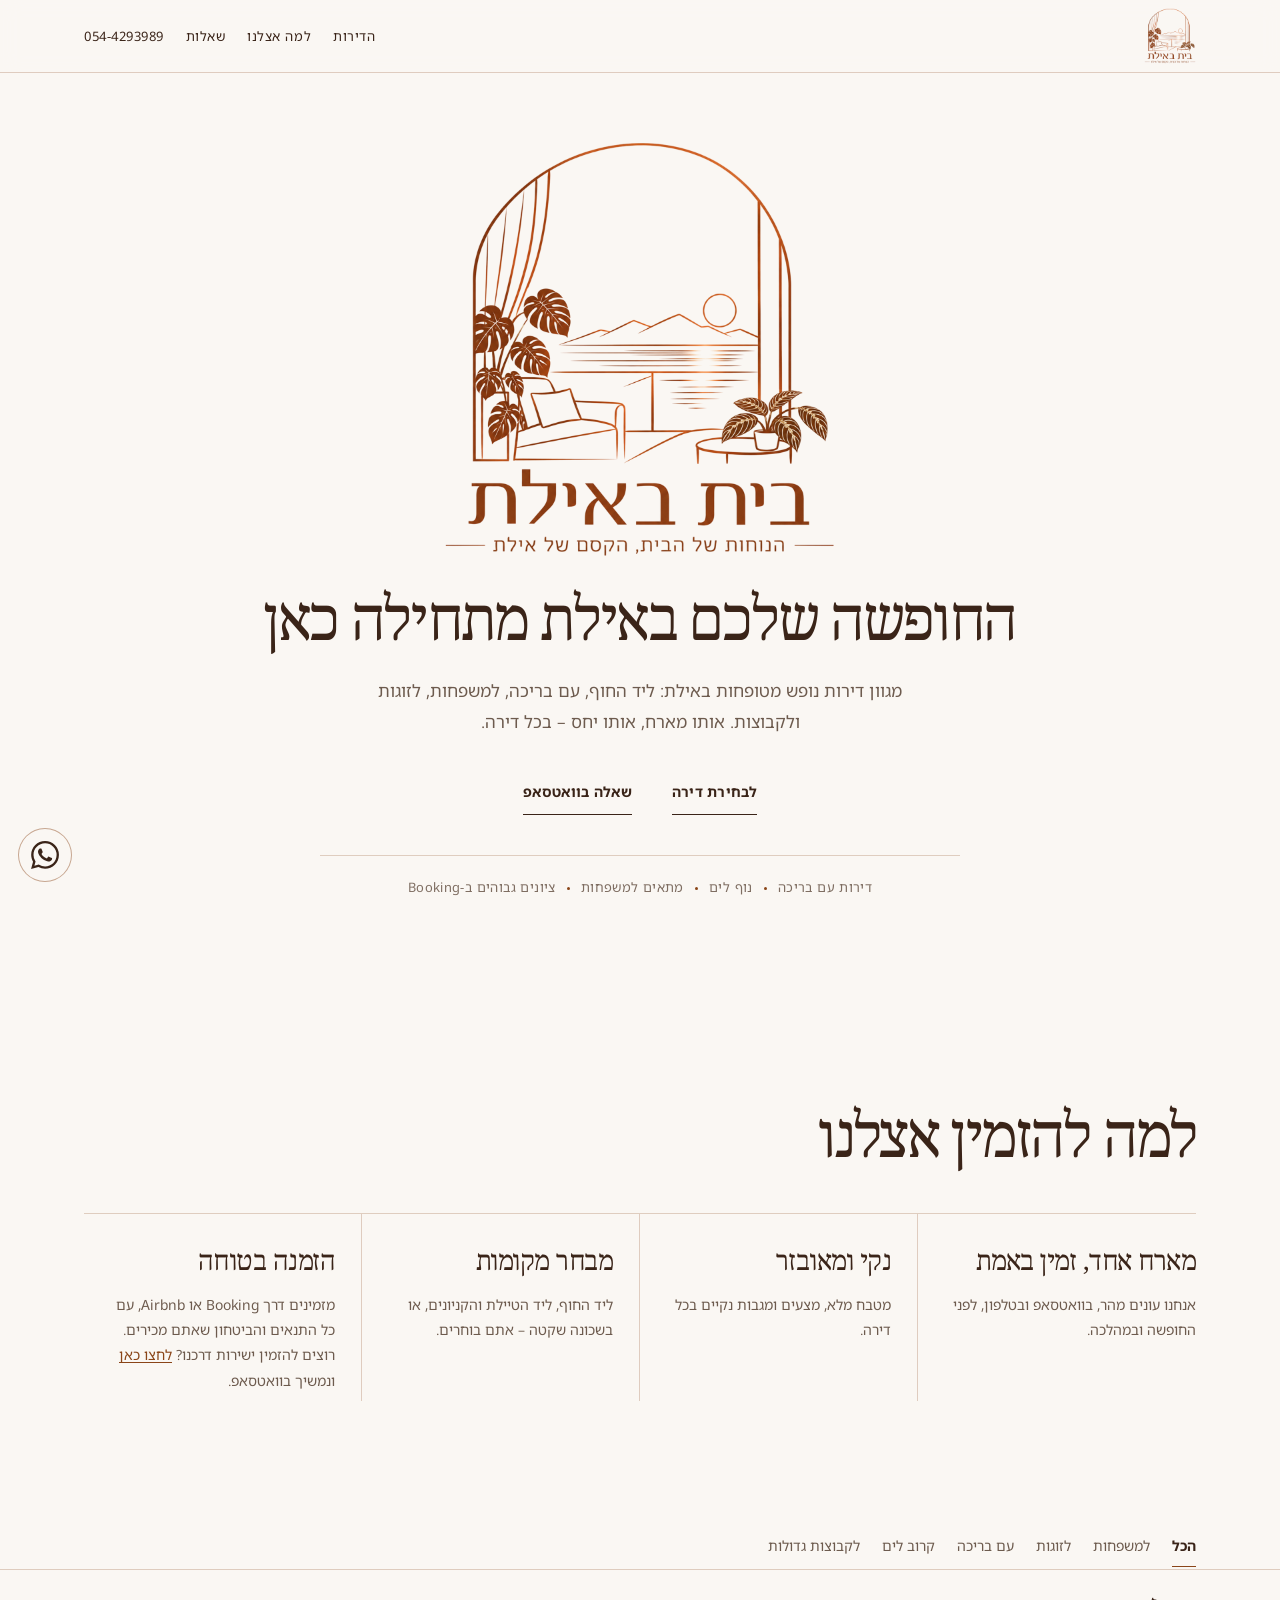
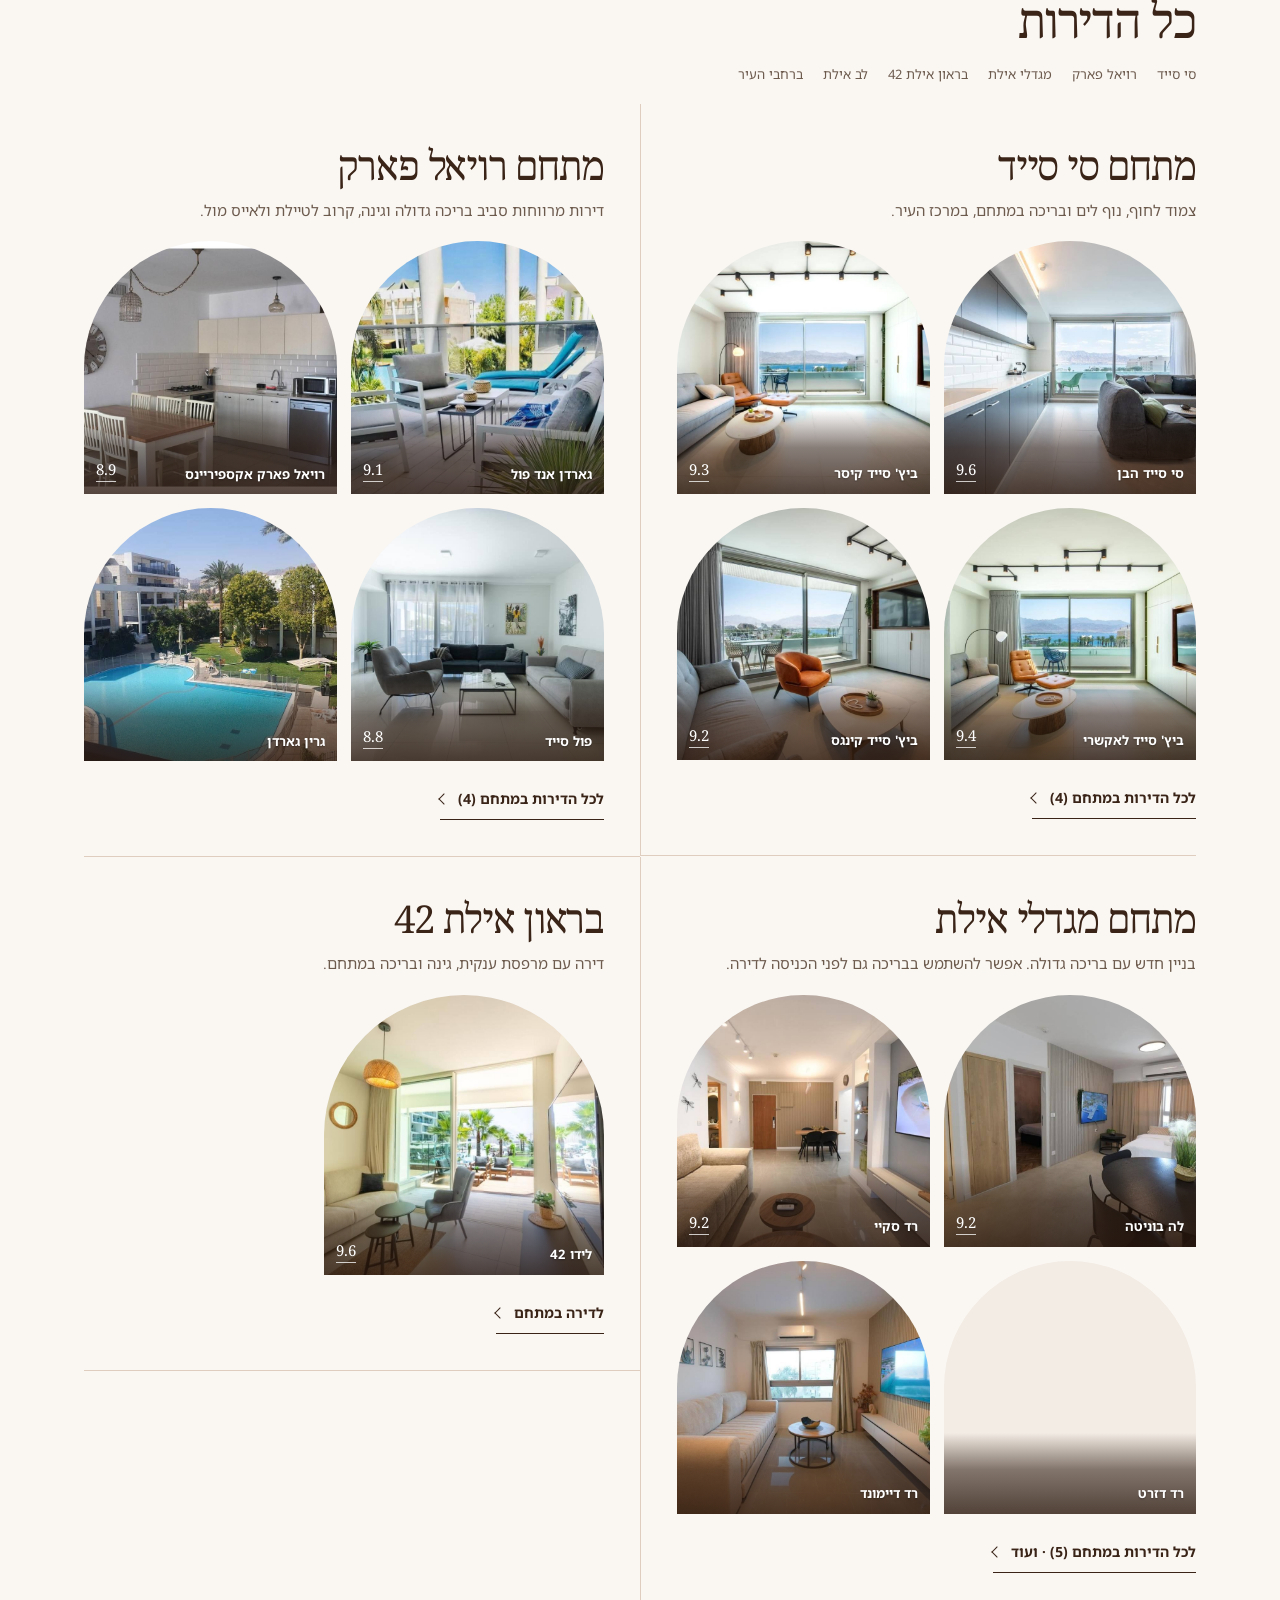
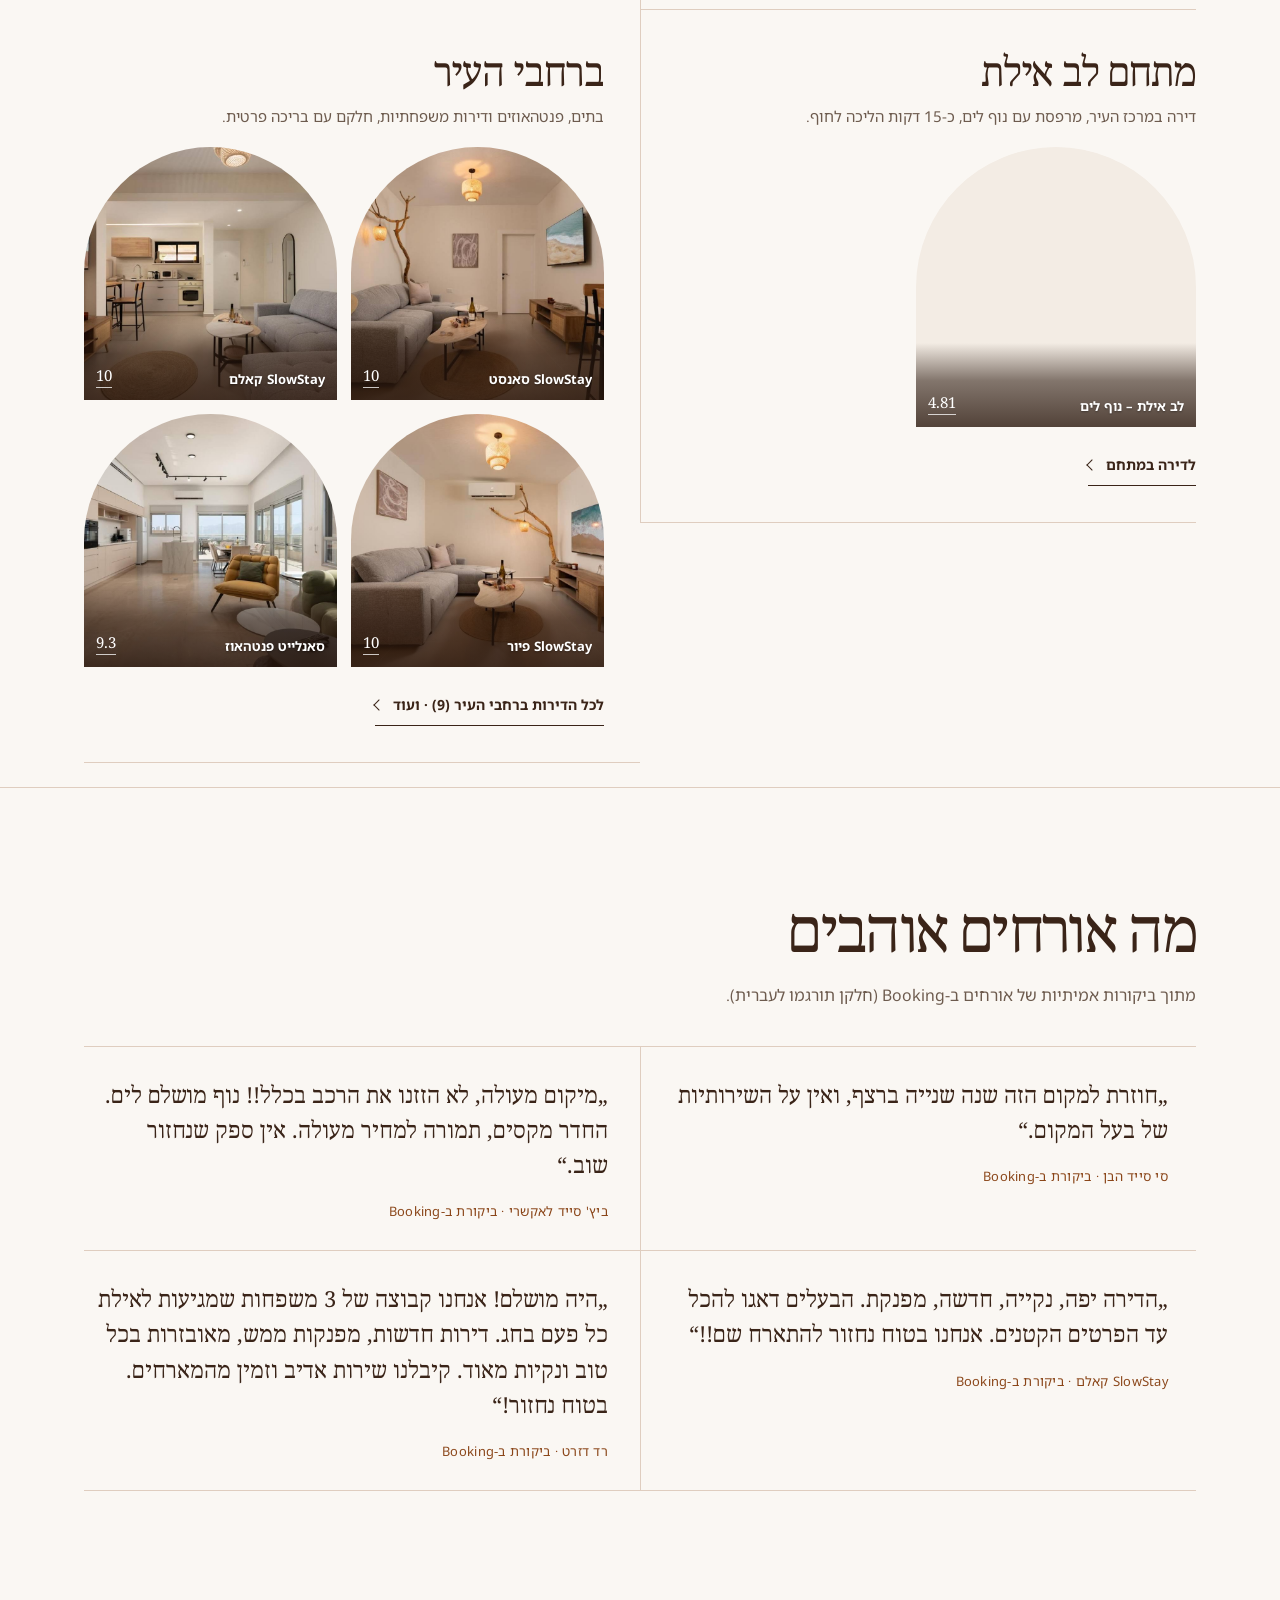
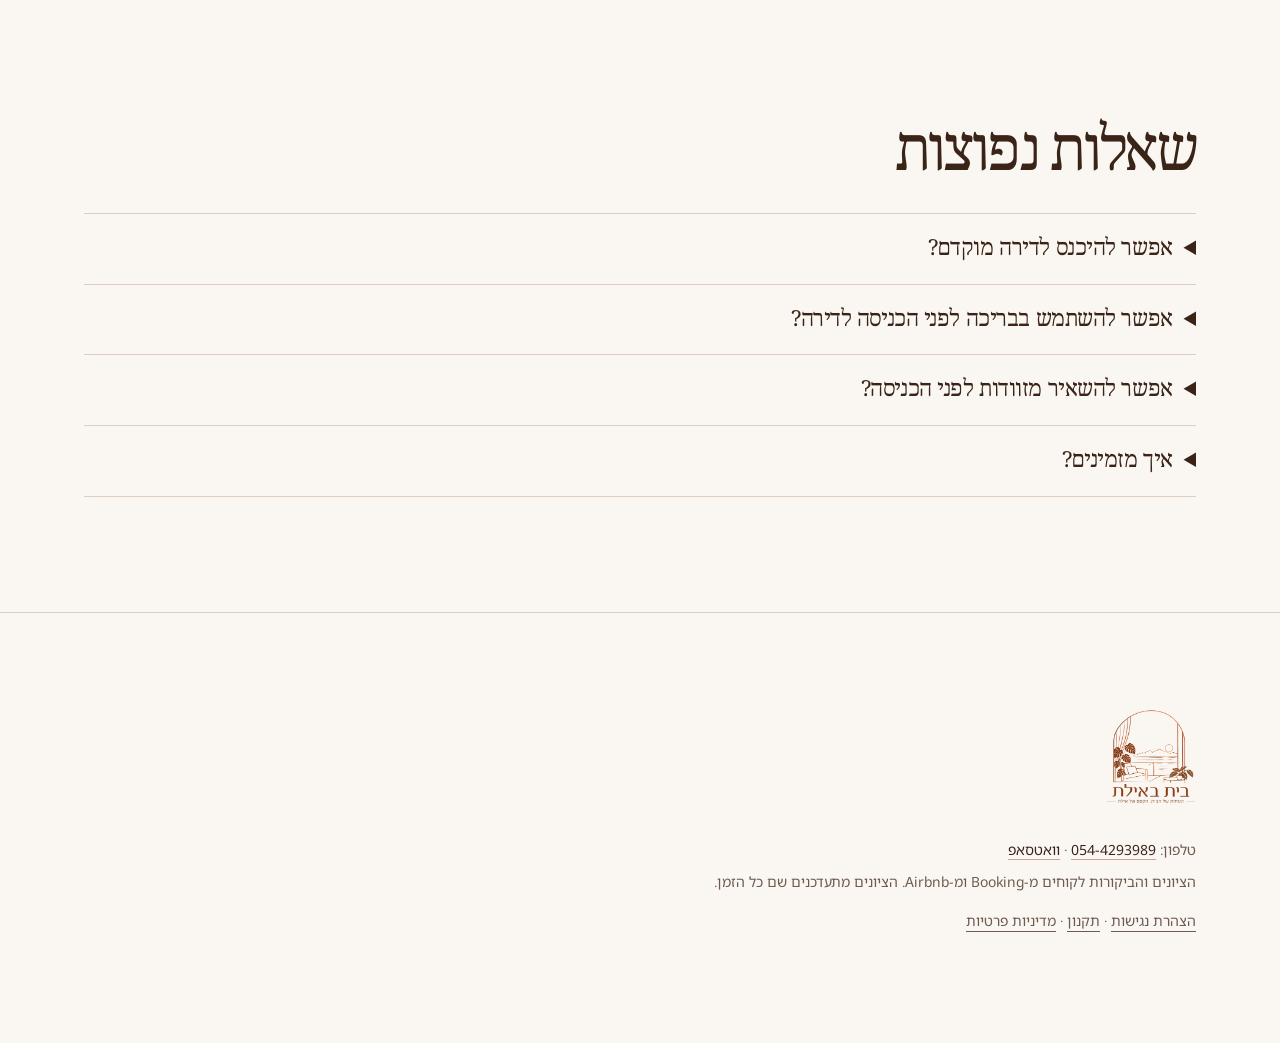
==== guests-preview/index.html @ 7ede7f58 "Accessibility update: statement, terms and privacy pages, local fonts, contrast fixes; remove friend" ====
<!doctype html>
<html lang="he" dir="rtl">
<head>
<meta charset="utf-8">
<script>document.documentElement.classList.add('js')</script>
<meta name="viewport" content="width=device-width,initial-scale=1">
<title>בית באילת | דירות נופש עם בריכה ונוף לים</title>
<meta name="description" content="הנוחות של הבית, הקסם של אילת. מגוון דירות נופש באילת: ליד החוף, עם בריכה, למשפחות, לזוגות ולקבוצות. ציונים גבוהים ב-Booking והזמנה ישירה. בית באילת, 054-4293989.">
<meta name="keywords" content="דירות נופש באילת, צימר באילת, דירה עם בריכה באילת, נופש משפחתי באילת, דירות ליד הים אילת">
<link rel="canonical" href="https://davidchassidim-cyber.github.io/Eilat-property-management-/guests-preview/">
<meta property="og:type" content="website">
<meta property="og:locale" content="he_IL">
<meta property="og:url" content="https://davidchassidim-cyber.github.io/Eilat-property-management-/guests-preview/">
<meta property="og:site_name" content="בית באילת">
<meta property="og:title" content="בית באילת | דירות נופש עם בריכה ונוף לים">
<meta property="og:description" content="הנוחות של הבית, הקסם של אילת. מגוון דירות נופש באילת עם בריכה, נוף לים וציונים גבוהים ב-Booking.">
<meta property="og:image" content="https://davidchassidim-cyber.github.io/Eilat-property-management-/guests-preview/img/og.png?v=2">
<meta name="twitter:card" content="summary_large_image">
<meta name="twitter:title" content="בית באילת | דירות נופש עם בריכה ונוף לים">
<meta name="twitter:description" content="הנוחות של הבית, הקסם של אילת. מגוון דירות נופש באילת עם בריכה, נוף לים וציונים גבוהים ב-Booking.">
<meta name="twitter:image" content="https://davidchassidim-cyber.github.io/Eilat-property-management-/guests-preview/img/og.png?v=2">
<meta name="theme-color" content="#faf7f3">
<link rel="icon" href="img/favicon.png?v=2" type="image/png">
<link rel="apple-touch-icon" href="img/apple-touch.png?v=2">
<link rel="stylesheet" href="../fonts/noto.css">
<link rel="stylesheet" href="../a11y.css">
<script type="application/ld+json">{"@context":"https://schema.org","@type":"LodgingBusiness","name":"בית באילת","slogan":"הנוחות של הבית, הקסם של אילת","image":"https://davidchassidim-cyber.github.io/Eilat-property-management-/guests-preview/img/og.png?v=2","url":"https://davidchassidim-cyber.github.io/Eilat-property-management-/guests-preview/","telephone":"+972-54-429-3989","address":{"@type":"PostalAddress","addressLocality":"אילת","addressCountry":"IL"}}</script>
<style>
:root{
  color-scheme:light only;
  --ink:#3a2418;
  --copper:#8a4518;
  --copper-deep:#6e3510;
  --ivory:#faf7f3;
  --paper:#f3ece4;
  --muted:#6d5b4e;
  --soft:#7e6d61;
  --line:rgba(128,56,8,.22);
  --line-strong:rgba(128,56,8,.42);
  --bar:72px;
  --serif:"Noto Serif Hebrew",Georgia,"Times New Roman",serif;
  --sans:"Noto Sans Hebrew",Arial,sans-serif;
}
*{box-sizing:border-box}
html{scroll-behavior:smooth;color-scheme:light only;background:var(--ivory)}
body{margin:0;color:var(--ink);background:var(--ivory);font-family:var(--sans);font-weight:400;line-height:1.7;font-size:16px}
@media (prefers-color-scheme:dark){
  html,body{color:var(--ink)!important;background:var(--ivory)!important}
  img{filter:none!important}
}
a{color:inherit}
img{max-width:100%;height:auto}
.wrap{max-width:1240px;margin:auto;padding:0 clamp(22px,5vw,72px)}
header.top{position:sticky;top:0;z-index:5;background:rgba(250,247,243,.92);backdrop-filter:blur(10px);border-bottom:1px solid var(--line)}
header.top .wrap{display:flex;align-items:center;justify-content:space-between;gap:16px;min-height:72px}
.logo{display:flex;align-items:center;line-height:0;text-decoration:none}
.logo img{height:56px;width:auto;display:block}
nav{display:flex;align-items:center;white-space:nowrap}
nav a{color:var(--ink);text-decoration:none;margin-inline-start:22px;font-size:13px;letter-spacing:.04em}
nav a:hover{color:var(--copper-deep)}
@media(max-width:760px){nav .hide{display:none}nav a{margin-inline-start:0}}
@media(max-width:420px){.logo img{height:46px}}
.hero{background:var(--ivory);text-align:center;padding:clamp(28px,5vw,64px) 0 clamp(56px,8vw,96px)}
.hero-logo{width:min(400px,76vw);height:auto;display:block;margin:0 auto}
.hero h1{font-family:var(--serif);font-weight:400;letter-spacing:-.04em;line-height:1.15;font-size:clamp(34px,4.8vw,58px);margin:28px auto 18px;max-width:14em}
.hero .lead{color:var(--muted);max-width:34rem;margin:0 auto;font-size:17px;line-height:1.85}
.hero-links{display:flex;justify-content:center;flex-wrap:wrap;gap:12px 40px;margin-top:32px}
.textlink{display:inline-flex;align-items:center;font-size:14px;font-weight:700;letter-spacing:.02em;text-decoration:none;border-bottom:1px solid var(--ink);padding:10px 0}
.textlink:hover{color:var(--copper-deep);border-color:var(--copper)}
.facts{position:relative;display:flex;flex-wrap:wrap;justify-content:center;align-items:center;row-gap:8px;list-style:none;margin:40px auto 0;padding:22px 0 0;max-width:40rem;border-top:1px solid var(--line);cursor:default}
.facts li{font-size:13px;font-weight:400;line-height:1.45;color:var(--soft);letter-spacing:.03em;white-space:nowrap;background:none;border:0;padding:0;cursor:default}
.facts li:not(:last-child):after{content:"";display:inline-block;width:3px;height:3px;margin-inline:.85em;border-radius:50%;background:var(--copper);vertical-align:.15em}
section{padding:clamp(72px,9vw,118px) 0}
h2{font-family:var(--serif);font-weight:400;letter-spacing:-.045em;line-height:1.08;font-size:clamp(36px,4.6vw,64px);margin:0;color:var(--ink)}
.why .grid4{display:grid;grid-template-columns:repeat(4,1fr);margin-top:42px;border-top:1px solid var(--line)}
.why .it{background:none;border-radius:0;box-shadow:none;padding:32px 26px 8px;border-inline-start:1px solid var(--line);color:var(--muted);font-size:14px;line-height:1.8}
.why .it:first-child{border-inline-start:0;padding-inline-start:0}
.why .it b{display:block;font-family:var(--serif);font-weight:400;font-size:26px;line-height:1.3;letter-spacing:-.02em;margin:0 0 12px;color:var(--ink)}
.why .it a.walink{color:var(--copper);font-weight:inherit;text-decoration:underline;text-underline-offset:.15em}
.why .it a.walink:hover{color:var(--copper-deep)}
@media(max-width:900px){
  .why .grid4{grid-template-columns:1fr 1fr}
  .why .it{border-inline-start:1px solid var(--line);padding:28px 18px 12px}
  .why .it:nth-child(odd){border-inline-start:0;padding-inline-start:0}
  .why .it:nth-child(n+3){border-top:1px solid var(--line)}
}
@media(max-width:560px){
  .why .grid4{grid-template-columns:1fr}
  .why .it,.why .it:nth-child(odd){border-inline-start:0;padding:26px 0}
  .why .it:nth-child(n+2){border-top:1px solid var(--line)}
}
.filters{position:sticky;top:var(--bar);z-index:4;background:rgba(250,247,243,.94);backdrop-filter:blur(10px);padding:10px 0 0;border-bottom:1px solid var(--line);box-shadow:none}
.catalog-head{padding:28px 0 8px}
.chips{display:flex;gap:6px 22px;overflow-x:auto;padding-bottom:2px;scrollbar-width:none}
.chips::-webkit-scrollbar{display:none}
.chip{flex:none;border:0;border-bottom:1px solid transparent;border-radius:0;background:transparent;color:var(--muted);padding:8px 0;font:inherit;font-size:14px;font-weight:400;cursor:pointer;-webkit-tap-highlight-color:transparent}
.chip:hover{color:var(--ink)}
.chip.on{background:none;color:var(--ink);border-bottom-color:var(--copper);box-shadow:none;font-weight:700}
.chip:focus-visible{outline:2px solid var(--copper);outline-offset:4px}
.shown{margin:0;font-family:var(--serif);font-weight:400;font-size:clamp(32px,3.6vw,48px);letter-spacing:-.03em;line-height:1.15;color:var(--ink)}
.cxnav{display:flex;gap:8px 20px;flex-wrap:wrap;margin-top:12px}
.cxnav a{color:var(--muted);font-size:13px;text-decoration:none;border-bottom:1px solid transparent;padding-bottom:2px}
.cxnav a:hover{color:var(--ink)}
.cxnav a.on{font-weight:700;color:var(--ink);border-bottom-color:var(--copper);text-decoration:none}
.cx{padding:48px 0 8px}
.cx h2{font-size:clamp(32px,4vw,52px)}
.cxd{margin:10px 0 28px;color:var(--muted);font-size:16px;line-height:1.75;max-width:40rem}
.grid{display:grid;grid-template-columns:repeat(auto-fill,minmax(min(280px,100%),1fr));gap:56px 32px}
.ss-link{grid-column:1/-1;margin:0;font-size:14px;font-weight:400;color:var(--muted)}
.ss-link a{color:var(--ink);text-decoration:none;border-bottom:1px solid var(--ink);padding-bottom:2px}
.folders{display:none;grid-template-columns:1fr;gap:0;padding:8px 0 24px;align-items:start}
.js.mode-folders .folders{display:grid}
@media(min-width:860px){
  .js.mode-folders .folders{grid-template-columns:1fr 1fr}
  .folder:nth-child(odd){border-inline-end:1px solid var(--line);padding-inline-end:36px}
  .folder:nth-child(even){padding-inline-start:36px}
}
.folder{display:flex;flex-direction:column;min-width:0;padding:42px 0 36px;border:0;border-bottom:1px solid var(--line);border-radius:0;background:none;box-shadow:none}
.fname{margin:0 0 6px;font-family:var(--serif);font-size:clamp(28px,3vw,40px);font-weight:400;letter-spacing:-.03em;line-height:1.2;color:var(--ink)}
.fdesc{margin:0 0 18px;color:var(--muted);font-size:15px;line-height:1.7}
.fgrid{display:grid;grid-template-columns:1fr 1fr;gap:14px}
.fgrid.single{grid-template-columns:1fr;width:min(280px,100%)}
.fsq{position:relative;display:block;aspect-ratio:1;min-width:0;border-radius:50% 50% 0 0;overflow:hidden;background:var(--paper);color:#fff;text-decoration:none;box-shadow:none}
.fsq img{width:100%;height:100%;object-fit:cover;display:block;transition:transform .5s ease}
.fsq:hover img,.fsq:focus-visible img{transform:scale(1.04)}
.fsq:focus-visible{outline:2px solid var(--copper);outline-offset:4px}
.fsq-cap{position:absolute;inset-inline:0;bottom:0;display:flex;align-items:flex-end;justify-content:space-between;gap:8px;padding:52px 12px 12px;background:linear-gradient(to top,rgba(42,24,14,.8) 0%,rgba(42,24,14,.56) 55%,rgba(42,24,14,0) 100%)}
.fsq-name{font-size:13px;font-weight:700;line-height:1.3;text-shadow:0 1px 2px rgba(0,0,0,.35);display:-webkit-box;-webkit-line-clamp:2;-webkit-box-orient:vertical;overflow:hidden}
.fsq-score{flex:none;background:none;color:#fff;border:0;border-bottom:1px solid rgba(255,255,255,.75);border-radius:0;padding:0 0 1px;font-family:var(--serif);font-weight:400;font-size:15px;line-height:1.2}
.fcta{margin-top:18px;align-self:flex-start;display:inline-flex;align-items:center;gap:10px;background:none;color:var(--ink);font-weight:700;font-size:14px;text-align:start;text-decoration:none;border-radius:0;padding:8px 0;border-bottom:1px solid var(--ink);box-shadow:none}
.fcta:hover{color:var(--copper-deep);border-color:var(--copper);background:none}
.fcta:focus-visible{outline:2px solid var(--copper);outline-offset:4px}
.fcta:after{content:"";width:7px;height:7px;border-top:1.5px solid currentColor;border-inline-end:1.5px solid currentColor;transform:rotate(-45deg);flex:none}
.openbar{display:none;padding:18px 0 4px}
.js.mode-complex .openbar{display:block;position:sticky;top:var(--stick,198px);z-index:3;background:rgba(250,247,243,.94);backdrop-filter:blur(8px);padding-top:14px;padding-bottom:14px}
.back{display:inline-flex;align-items:center;gap:10px;background:none;color:var(--ink);border:0;border-bottom:1px solid var(--ink);border-radius:0;padding:8px 0;font-weight:700;font-size:14px;text-decoration:none;box-shadow:none}
.back:before{content:"";width:7px;height:7px;border-top:1.5px solid currentColor;border-inline-start:1.5px solid currentColor;transform:rotate(45deg);flex:none}
.back:hover{color:var(--copper-deep);border-color:var(--copper);background:none}
.back:focus-visible{outline:2px solid var(--copper);outline-offset:4px}
.js .cx{display:none}
.js.mode-filter .cx{display:block}
.js.mode-filter .cx.empty{display:none}
.js.mode-complex .cx.open{display:block;padding-top:20px;animation:cardin .35s ease}
@media (prefers-reduced-motion:reduce){
  .fsq img,.js.mode-complex .cx.open,.ph-open img{transition:none;animation:none}
}
.card{background:none;border-radius:0;overflow:visible;box-shadow:none;display:flex;flex-direction:column}
.ph{position:relative;aspect-ratio:4/3;background:var(--paper);overflow:hidden;border-radius:50% 50% 0 0}
.ph img{width:100%;height:100%;object-fit:cover;display:block}
.badge{position:absolute;top:auto;bottom:14px;right:auto;left:auto;inset-inline-end:14px;background:none;color:#fff;border-radius:0;padding:0;display:flex;flex-direction:column;align-items:flex-end;gap:1px;text-shadow:0 1px 8px rgba(42,24,14,.55);z-index:3;pointer-events:none;cursor:default}
.badge b{font-family:var(--serif);font-weight:400;font-size:1.7rem;line-height:1;background:none;color:#fff;border-radius:0;padding:0}
.badge span{font-size:11px;line-height:1.25;letter-spacing:.01em;font-weight:400}
.body{padding:18px 2px 4px;display:flex;flex-direction:column;flex:1}
.body h3{margin:0;font-family:var(--serif);font-weight:400;font-size:28px;letter-spacing:-.03em;line-height:1.25;color:var(--ink)}
.bk{margin:4px 0 0;color:var(--soft);font-size:12px;letter-spacing:.03em;text-align:start;cursor:default}
.adesc{margin:10px 0 0;color:var(--ink);font-size:15px;line-height:1.75}
.meta{margin:8px 0 10px;font-size:14px;color:var(--muted);cursor:default;line-height:1.65}
.meta.clamp:not(.open){display:-webkit-box;-webkit-line-clamp:3;-webkit-box-orient:vertical;overflow:hidden}
.more{align-self:flex-start;margin:-4px 0 12px;padding:0;border:0;background:none;color:var(--copper);font:inherit;font-size:13px;font-weight:700;line-height:1.4;cursor:pointer}
.more:hover{color:var(--copper-deep)}
.more[hidden]{display:none}
.ft{list-style:none;padding:0;margin:2px 0 12px;display:flex;flex-wrap:wrap;gap:4px 0;cursor:default}
.ft li{background:none;color:var(--muted);border:0;border-radius:0;padding:0;font-size:13px;cursor:default}
.ft li:not(:last-child):after{content:"";display:inline-block;width:3px;height:3px;margin-inline:8px;border-radius:50%;background:var(--copper);vertical-align:.12em}
.subs{display:flex;flex-wrap:wrap;gap:6px 16px;margin:0 0 14px;cursor:default}
.subs span{font-size:13px;color:var(--muted);border:0;background:none;border-radius:0;padding:0;cursor:default}
.subs b{font-family:var(--serif);font-weight:400;color:var(--ink);margin-inline-start:4px}
blockquote{margin:0 0 16px;font-family:var(--serif);font-weight:400;font-style:normal;font-size:17px;line-height:1.65;color:var(--ink)}
cite{display:block;font-family:var(--sans);font-size:12px;color:var(--soft);font-style:normal;margin-top:6px;cursor:default}
.btn{margin-top:auto;align-self:flex-start;display:inline-flex;text-align:start;background:none;color:var(--ink);font-weight:700;font-size:14px;text-decoration:none;padding:10px 0;border-radius:0;border-bottom:1px solid var(--ink)}
.btn:hover{background:none;color:var(--copper-deep);border-color:var(--copper)}
.btn:focus-visible{outline:2px solid var(--copper);outline-offset:4px}
.airrate{margin:6px 0 0;align-self:flex-start;font-family:var(--sans);font-weight:400;font-size:13px;line-height:1.4;color:var(--muted);background:none;border:0;border-radius:0;padding:0;cursor:default}
.card.hid{display:none}
.cx.empty{display:none}
@keyframes cardin{from{opacity:0;transform:translateY(8px)}to{opacity:1;transform:none}}
.card.show{animation:cardin .4s ease}
@media (prefers-reduced-motion:reduce){.card.show{animation:none}}
.loves{background:var(--ivory);color:var(--ink);border-top:1px solid var(--line)}
.loves h2{color:var(--ink)}
.loves .wrap>p{color:var(--muted);max-width:36rem;margin:14px 0 0;font-size:16px;line-height:1.8}
.lv{display:grid;grid-template-columns:1fr 1fr;gap:0;margin-top:36px;border-top:1px solid var(--line)}
.lv figure{margin:0;background:none;border-radius:0;padding:32px 28px 28px 8px;border-bottom:1px solid var(--line)}
.lv figure:nth-child(odd){border-inline-end:1px solid var(--line);padding-inline-end:32px}
.lv figure:nth-child(even){padding-inline-start:32px}
.lv blockquote{color:var(--ink);font-size:clamp(18px,2vw,22px);line-height:1.6;margin:0}
.lv figcaption{color:var(--copper);font-size:13px;margin-top:16px;letter-spacing:.02em}
@media(max-width:700px){
  .lv{grid-template-columns:1fr}
  .lv figure,.lv figure:nth-child(odd),.lv figure:nth-child(even){border-inline-end:0;padding:26px 0}
}
.faq details{background:none;border-radius:0;padding:20px 0;margin:0;box-shadow:none;border-top:1px solid var(--line);color:var(--muted);font-size:15px;line-height:1.8}
.faq details:last-of-type{border-bottom:1px solid var(--line)}
.faq .wrap>h2{margin-bottom:28px}
.faq summary{font-family:var(--serif);font-weight:400;font-size:22px;letter-spacing:-.02em;cursor:pointer;color:var(--ink);line-height:1.35}
.faq summary:hover{color:var(--copper-deep)}
footer{background:var(--ivory);color:var(--muted);padding:clamp(56px,8vw,96px) 0 108px;font-size:14px;line-height:1.7;border-top:1px solid var(--line)}
footer a{color:var(--ink);text-decoration:none;border-bottom:1px solid var(--line-strong)}
footer a:hover{color:var(--copper-deep);border-color:var(--copper)}
footer p{margin:8px 0}
.foot-logo{display:inline-block;line-height:0;margin:0 0 18px;border:0}
.foot-logo img{height:96px;width:auto;display:block}
.fab{position:fixed;bottom:18px;left:18px;z-index:9;display:flex;align-items:center;justify-content:center;width:54px;height:54px;padding:0;background:rgba(250,247,243,.94);color:var(--ink);border:1px solid var(--line-strong);border-radius:50%;text-decoration:none;box-shadow:none;line-height:0}
.fab svg{width:28px;height:28px;display:block}
.fab:hover{color:var(--copper-deep);border-color:var(--copper)}
.fab:focus-visible{outline:2px solid var(--copper);outline-offset:3px}
.ph-open{position:absolute;inset:0;z-index:2;display:block;width:100%;height:100%;padding:0;border:0;background:none;cursor:pointer;font:inherit;color:inherit}
.ph-open img{transition:transform .5s ease}
.ph-open:hover img,.ph-open:focus-visible img{transform:scale(1.035)}
.ph-open:after{content:"";position:absolute;z-index:1;inset-inline:0;bottom:0;height:56%;background:linear-gradient(to top,rgba(42,24,14,.76) 0%,rgba(42,24,14,.5) 45%,rgba(42,24,14,0) 100%);pointer-events:none}
.ph-open:focus-visible{outline:2px solid var(--copper);outline-offset:-3px}
.ph-count{position:absolute;z-index:2;bottom:14px;inset-inline-start:14px;display:inline-flex;align-items:center;gap:7px;max-width:calc(100% - 92px);background:none;color:#fff;border:0;border-bottom:1px solid rgba(255,255,255,.8);border-radius:0;padding:2px 0;font-size:12px;font-weight:700;line-height:1.2;letter-spacing:.03em;box-shadow:none;text-shadow:0 1px 8px rgba(42,24,14,.55);pointer-events:none}
.ph-count:after{content:"";width:6px;height:6px;border-top:1.5px solid currentColor;border-inline-end:1.5px solid currentColor;transform:rotate(-45deg);flex:none}
.ph-open:hover .ph-count,.ph-open:focus-visible .ph-count{background:none;border-color:#fff}
body.lb-open{overflow:hidden}
.lb{position:fixed;inset:0;z-index:40;display:flex;flex-direction:column;background:rgba(42,28,20,.94);color:#faf7f3;backdrop-filter:blur(3px)}
.lb[hidden]{display:none}
.lb-top{display:flex;align-items:center;justify-content:space-between;gap:12px;padding:14px 16px 8px}
.lb-title{margin:0;font-family:var(--serif);font-weight:400;font-size:1.25rem;line-height:1.3;color:#faf7f3;display:-webkit-box;-webkit-line-clamp:2;-webkit-box-orient:vertical;overflow:hidden}
.lb-x{position:relative;flex:none;width:42px;height:42px;border-radius:50%;border:1px solid rgba(250,247,243,.7);background:transparent;color:#faf7f3;cursor:pointer}
.lb-x:before,.lb-x:after{content:"";position:absolute;left:50%;top:50%;width:16px;height:1.5px;background:currentColor}
.lb-x:before{transform:translate(-50%,-50%) rotate(45deg)}
.lb-x:after{transform:translate(-50%,-50%) rotate(-45deg)}
.lb-x:hover,.lb-x:focus-visible{background:#faf7f3;color:var(--ink)}
.lb-x:focus-visible,.lb-nav:focus-visible,.lb-book:focus-visible{outline:2px solid #e7cbb6;outline-offset:3px}
.lb-stage{position:relative;flex:1;min-height:0;display:flex;align-items:center;justify-content:center;touch-action:pan-y;padding:4px 64px}
.lb-img{width:100%;height:100%;max-width:1100px;object-fit:contain;border-radius:0;background:transparent;user-select:none;-webkit-user-drag:none}
.lb-nav{position:absolute;top:50%;transform:translateY(-50%);width:46px;height:46px;border-radius:50%;border:1px solid rgba(250,247,243,.75);background:transparent;color:#faf7f3;cursor:pointer}
.lb-nav:hover{background:#faf7f3;color:var(--ink);border-color:#faf7f3}
.lb-prev{inset-inline-start:14px}
.lb-next{inset-inline-end:14px}
.lb-nav:before{content:"";display:block;width:10px;height:10px;margin:auto;border-top:1.5px solid currentColor}
.lb-prev:before{border-right:1.5px solid currentColor;transform:translate(-1px,1px) rotate(45deg)}
.lb-next:before{border-left:1.5px solid currentColor;transform:translate(1px,1px) rotate(-45deg)}
.lb-nav[hidden]{display:none}
.lb-foot{display:flex;flex-direction:column;align-items:center;gap:10px;padding:12px 16px 18px}
.lb-count{margin:0;font-weight:400;font-family:var(--serif);font-size:1rem;letter-spacing:.08em;font-variant-numeric:tabular-nums}
.lb-book{width:auto;margin:0;color:#faf7f3;border-bottom-color:#faf7f3}
.lb-book:hover{color:#fff;border-bottom-color:#fff;background:none}
a.btn[href*="booking.com"]{display:inline-flex;justify-content:center;align-items:center;align-self:flex-start;margin-top:auto;background:#003580;color:#fff;font-weight:700;font-size:15px;line-height:1.2;text-align:center;text-decoration:none;padding:14px 26px;border:0;border-radius:8px;border-bottom:0}
a.btn[href*="booking.com"]:hover{background:#0057b8;color:#fff;border-color:transparent}
.lb a.btn[href*="booking.com"]{width:min(420px,100%);margin:0}
@media(max-width:760px){
  .card a.btn[href*="booking.com"]{display:flex;width:100%;align-self:stretch}
}
@media(max-width:700px){
  .lb-stage{padding:4px 8px}
  .lb-nav{width:40px;height:40px}
  .lb-prev{inset-inline-start:8px}
  .lb-next{inset-inline-end:8px}
}
#why,#faq,#apts,#browse,#top{scroll-margin-top:12px}
.ft,.subs,.airrate,.badge,.facts,.bk,.meta,cite,.fdesc,.cxd,.ph-count{cursor:default}
</style>
</head>
<body>
<a class="skip-link" href="#main">דלג לתוכן הראשי</a>
<header class="top"><div class="wrap"><a class="logo" href="#top"><picture><source srcset="img/logo-header.webp?v=3" type="image/webp"><img src="img/logo-header.png?v=3" width="150" height="160" alt="בית באילת"></picture></a>
<nav><a class="hide" href="#apts">הדירות</a><a class="hide" href="#why">למה אצלנו</a><a class="hide" href="#faq">שאלות</a><a href="tel:0544293989">054-4293989</a></nav></div></header>
<main id="main" tabindex="-1">
<div class="hero" id="top"><div class="wrap">
<picture><source srcset="img/logo.webp?v=3" type="image/webp"><img class="hero-logo" src="img/logo.png?v=3" width="1200" height="1276" alt="בית באילת — הנוחות של הבית, הקסם של אילת"></picture>
<h1>החופשה שלכם באילת מתחילה כאן</h1>
<p class="lead">מגוון דירות נופש מטופחות באילת: ליד החוף, עם בריכה, למשפחות, לזוגות ולקבוצות. אותו מארח, אותו יחס – בכל דירה.</p>
<p class="hero-links"><a class="textlink" href="#apts">לבחירת דירה</a><a class="textlink" href="https://wa.me/972544293989" target="_blank" rel="noopener">שאלה בוואטסאפ<span class="sr-only"> (נפתח בחלון חדש)</span></a></p>
<ul class="facts"><li>דירות עם בריכה</li><li>נוף לים</li><li>מתאים למשפחות</li><li>ציונים גבוהים ב-Booking</li></ul>
</div></div>
<section class="why" id="why"><div class="wrap"><h2>למה להזמין אצלנו</h2>
<div class="grid4">
<div class="it"><b>מארח אחד, זמין באמת</b>אנחנו עונים מהר, בוואטסאפ ובטלפון, לפני החופשה ובמהלכה.</div>
<div class="it"><b>נקי ומאובזר</b>מטבח מלא, מצעים ומגבות נקיים בכל דירה.</div>
<div class="it"><b>מבחר מקומות</b>ליד החוף, ליד הטיילת והקניונים, או בשכונה שקטה – אתם בוחרים.</div>
<div class="it"><b>הזמנה בטוחה</b>מזמינים דרך Booking או Airbnb, עם כל התנאים והביטחון שאתם מכירים. רוצים להזמין ישירות דרכנו? <a class="walink" href="https://wa.me/972544293989" target="_blank" rel="noopener">לחצו כאן<span class="sr-only"> (נפתח בחלון חדש)</span></a> ונמשיך בוואטסאפ.</div>
</div></div></section>
<div class="filters" id="apts"><div class="wrap">
<div class="chips"><button type="button" class="chip on" data-f="all" aria-pressed="true">הכל</button><button type="button" class="chip" data-f="families" aria-pressed="false">למשפחות</button><button type="button" class="chip" data-f="couples" aria-pressed="false">לזוגות</button><button type="button" class="chip" data-f="pool" aria-pressed="false">עם בריכה</button><button type="button" class="chip" data-f="beach" aria-pressed="false">קרוב לים</button><button type="button" class="chip" data-f="groups" aria-pressed="false">לקבוצות גדולות</button></div>
</div></div>
<div class="catalog-head"><div class="wrap">
<p class="shown" id="shown" aria-live="polite">כל הדירות</p>
<div class="cxnav"><a href="#seaside">סי סייד</a><a href="#royal">רויאל פארק</a><a href="#towers">מגדלי אילת</a><a href="#brown">בראון אילת 42</a><a href="#lev">לב אילת</a><a href="#city">ברחבי העיר</a></div>
</div></div>
<div class="wrap" id="browse"><div class="folders" id="folders" aria-label="מקומות"></div><div class="openbar" id="openbar"><a class="back" id="back-all" href="#apts">חזרה לכל המתחמים</a></div><section class="cx" id="seaside"><h2>מתחם סי סייד</h2><p class="cxd">צמוד לחוף, נוף לים ובריכה במתחם, במרכז העיר.</p><div class="grid"><article class="card" data-tags="families couples pool beach"><div class="ph"><button type="button" class="ph-open" data-apt="11337509" aria-label="פתיחת גלריה: סי סייד הבן, 15 תמונות"><img loading="eager" src="img/11337509/01.jpg" alt="סי סייד הבן – דירת נופש באילת"><span class="ph-count">15 תמונות</span></button><div class="badge"><span class="sr-only">ציון </span><b>9.6</b><span>113 ביקורות<br>ב-Booking</span></div></div><div class="body"><h3>סי סייד הבן</h3><p class="adesc">דירה משופצת ומרווחת בלב אילת, עם מרפסת שנפתחת אל נוף הים ובריכה במתחם. כ־4 דקות הליכה מחוף קיסוסקי, ובקרבת כל מה שאילת מציעה.</p><p class="bk" dir="ltr" lang="en">Seaside Heaven-City Center Amazing Pool and Sea view</p><p class="meta clamp">חדר שינה עם מיטה זוגית גדולה וספה נפתחת בסלון · חדר רחצה · עד 5 אורחים · 67 מ"ר · בריכה במתחם · מרפסת עם נוף לים · מטבח מאובזר · מעלית ואבטחה 24/7 · גינה</p><button type="button" class="more" hidden>עוד</button><div class="subs"><span>מיקום <b>9.7</b></span><span>נוחות <b>9.6</b></span><span>יחס המארחים <b>9.4</b></span></div><blockquote>„מיטה נוחה, חדרים גדולים עם הרבה אור, נוף יפה לים, נקי מאוד ומטבח מאובזר היטב.“<cite>מתוך ביקורת אורח ב-Booking</cite></blockquote><a class="btn" href="https://www.booking.com/hotel/il/sy-syyd-127.html" target="_blank" rel="noopener">להזמנה ב-Booking<span class="sr-only"> (נפתח בחלון חדש)</span></a></div></article><article class="card" data-tags="families couples pool beach"><div class="ph"><button type="button" class="ph-open" data-apt="10503018" aria-label="פתיחת גלריה: ביץ' סייד קיסר, 15 תמונות"><img loading="eager" src="img/10503018/01.jpg" alt="ביץ&#x27; סייד קיסר – דירת נופש באילת"><span class="ph-count">15 תמונות</span></button><div class="badge"><span class="sr-only">ציון </span><b>9.3</b><span>81 ביקורות<br>ב-Booking</span></div></div><div class="body"><h3>ביץ&#x27; סייד קיסר</h3><p class="adesc">סטודיו מרווח ומפנק בקו החוף, עם מרפסת מול הים ובריכה במתחם. כ־4 דקות הליכה מחוף קיסוסקי.</p><p class="bk" dir="ltr" lang="en">Beach Side- Ceasar Luxury Amazing Pool Eilat</p><p class="meta clamp">סטודיו עם מיטה זוגית גדולה, מיטת יחיד וספה נפתחת · חדר רחצה · עד 5 אורחים · 47 מ"ר · בריכה במתחם · מרפסת עם נוף לים · גינה · מכונת קפה וטלוויזיה עם סטרימינג · אבטחה 24/7</p><button type="button" class="more" hidden>עוד</button><div class="subs"><span>יחס המארחים <b>9.8</b></span><span>נוחות <b>9.7</b></span><span>מיקום <b>9.7</b></span></div><blockquote>„מיקום ונוף מושלמים! יגאל היה זמין ועזר מאוד. הדירה הייתה נקייה ויפה.“<cite>מתוך ביקורת אורח ב-Booking</cite></blockquote><a class="btn" href="https://www.booking.com/hotel/il/eilat-balcony-city-center.html" target="_blank" rel="noopener">להזמנה ב-Booking<span class="sr-only"> (נפתח בחלון חדש)</span></a></div></article><article class="card" data-tags="couples pool beach"><div class="ph"><button type="button" class="ph-open" data-apt="10476206" aria-label="פתיחת גלריה: ביץ' סייד לאקשרי, 15 תמונות"><img loading="eager" src="img/10476206/01.jpg" alt="ביץ&#x27; סייד לאקשרי – דירת נופש באילת"><span class="ph-count">15 תמונות</span></button><div class="badge"><span class="sr-only">ציון </span><b>9.4</b><span>88 ביקורות<br>ב-Booking</span></div></div><div class="body"><h3>ביץ&#x27; סייד לאקשרי</h3><p class="adesc">סטודיו דלוקס מרווח עם מרפסת הצופה לים ובריכה במתחם, כ־4 דקות הליכה מחוף קיסוסקי. פינה זוגית מושלמת ליד הים.</p><p class="bk" dir="ltr" lang="en">Beach side -Luxury sea View Amazing pool Eilat</p><p class="meta clamp">סטודיו עם מיטה זוגית גדולה, מיטת יחיד וספה נפתחת · חדר רחצה · עד 4 אורחים · 47 מ"ר · בריכה במתחם · מרפסת עם נוף לים · גינה ומרפסת שמש</p><button type="button" class="more" hidden>עוד</button><div class="subs"><span>אינטרנט אלחוטי <b>10</b></span><span>מיקום <b>9.9</b></span><span>יחס המארחים <b>9.4</b></span></div><blockquote>„מיקום מעולה, לא הזזנו את הרכב בכלל!! נוף מושלם לים. החדר מקסים, תמורה למחיר מעולה. אין ספק שנחזור שוב.“<cite>מתוך ביקורת אורח ב-Booking</cite></blockquote><a class="btn" href="https://www.booking.com/hotel/il/sea-side-130-luxury-sea-view-best-location-in-town.html" target="_blank" rel="noopener">להזמנה ב-Booking<span class="sr-only"> (נפתח בחלון חדש)</span></a></div></article><article class="card" data-tags="couples pool beach"><div class="ph"><button type="button" class="ph-open" data-apt="10475970" aria-label="פתיחת גלריה: ביץ' סייד קינגס, 15 תמונות"><img loading="eager" src="img/10475970/01.jpg" alt="ביץ&#x27; סייד קינגס – דירת נופש באילת"><span class="ph-count">15 תמונות</span></button><div class="badge"><span class="sr-only">ציון </span><b>9.2</b><span>73 ביקורות<br>ב-Booking</span></div></div><div class="body"><h3>ביץ&#x27; סייד קינגס</h3><p class="adesc">סטודיו דלוקס נעים ומרווח, עם מרפסת מול הים וההרים ובריכה במתחם. כ־4 דקות הליכה מחוף קיסוסקי.</p><p class="bk" dir="ltr" lang="en">Beach Side-Kings Luxury Sea view Amazing Pool Eilat</p><p class="meta clamp">סטודיו עם מיטה זוגית גדולה, מיטת יחיד וספה נפתחת · חדר רחצה · עד 4 אורחים · 47 מ"ר · בריכה במתחם · מרפסת עם נוף לים · גינה · מעלית</p><button type="button" class="more" hidden>עוד</button><div class="subs"><span>אינטרנט אלחוטי <b>10</b></span><span>מיקום <b>9.9</b></span><span>יחס המארחים <b>9.4</b></span></div><blockquote>„המיקום מושלם, הנוף לים ולהרים מהמרפסת מדהים. החדר נוח, נקי, שקט וגדול.“<cite>מתוך ביקורת אורח ב-Booking</cite></blockquote><a class="btn" href="https://www.booking.com/hotel/il/sea-side-luxury-best-location-in-town103-sea-view.html" target="_blank" rel="noopener">להזמנה ב-Booking<span class="sr-only"> (נפתח בחלון חדש)</span></a></div></article></div></section><section class="cx" id="royal"><h2>מתחם רויאל פארק</h2><p class="cxd">דירות מרווחות סביב בריכה גדולה וגינה, קרוב לטיילת ולאייס מול.</p><div class="grid"><article class="card" data-tags="families pool"><div class="ph"><button type="button" class="ph-open" data-apt="10521166" aria-label="פתיחת גלריה: גארדן אנד פול, 15 תמונות"><img loading="eager" src="img/10521166/01.jpg" alt="גארדן אנד פול – דירת נופש באילת"><span class="ph-count">15 תמונות</span></button><div class="badge"><span class="sr-only">ציון </span><b>9.1</b><span>52 ביקורות<br>ב-Booking</span></div></div><div class="body"><h3>גארדן אנד פול</h3><p class="adesc">דירה מרווחת במתחם רויאל פארק, עם מרפסת גדולה הצופה לגינה ולבריכה. מקום נוח ומפנק למשפחות, כ־13 דקות הליכה מחוף מוריה.</p><p class="bk" dir="ltr" lang="en">Garden and Pool at Royal Park Eilat</p><p class="meta clamp">2 חדרי שינה: מיטה זוגית גדולה | מיטה זוגית ומיטת יחיד · ספה נפתחת בסלון · 2 חדרי רחצה · עד 6 אורחים · 85 מ"ר · בריכה במתחם · מרפסת עם נוף לגינה ולבריכה · פינת מנגל · מטבח מאובזר עם מדיח · מכונת כביסה · מעלית · חנייה חינם</p><button type="button" class="more" hidden>עוד</button><div class="subs"><span>מיקום <b>9.4</b></span><span>יחס המארחים <b>9.2</b></span><span>מתקנים <b>9.1</b></span></div><blockquote>„מאוד נהנינו, היה פשוט מושלם. דירה מאוד גדולה עם מרפסת גדולה, בריכה נקייה. קיבלנו דירה לפני הזמן.“<cite>מתוך ביקורת אורח ב-Booking</cite></blockquote><a class="btn" href="https://www.booking.com/hotel/il/graden-and-pool-at-royal-park-eilat.html" target="_blank" rel="noopener">להזמנה ב-Booking<span class="sr-only"> (נפתח בחלון חדש)</span></a></div></article><article class="card" data-tags="families pool"><div class="ph"><button type="button" class="ph-open" data-apt="10555182" aria-label="פתיחת גלריה: רויאל פארק אקספיריינס, 15 תמונות"><img loading="eager" src="img/10555182/01.jpg" alt="רויאל פארק אקספיריינס – דירת נופש באילת"><span class="ph-count">15 תמונות</span></button><div class="badge"><span class="sr-only">ציון </span><b>8.9</b><span>45 ביקורות<br>ב-Booking</span></div></div><div class="body"><h3>רויאל פארק אקספיריינס</h3><p class="adesc">דירה מרווחת ונעימה במתחם רויאל פארק, עם מרפסת הצופה לגינה ובריכה במתחם. קרובה למרינה ולטיילת, כ־13 דקות הליכה מחוף מוריה.</p><p class="bk" dir="ltr" lang="en">The Royal park experience Amazing Pool Eilat</p><p class="meta clamp">2 חדרי שינה עם מיטות זוגיות · ספה נפתחת בסלון · 2 חדרי רחצה · עד 5 אורחים · 85 מ"ר · בריכה במתחם · מרפסת עם נוף לגינה · מטבח מאובזר עם מדיח · מעלית · חנייה חינם</p><button type="button" class="more" hidden>עוד</button><div class="subs"><span>יחס המארחים <b>9.3</b></span><span>ניקיון <b>9</b></span><span>נוחות <b>9</b></span></div><blockquote>„נקי ונוח. קרוב למרינה ולטיילת.“<cite>מתוך ביקורת אורח ב-Booking</cite></blockquote><a class="btn" href="https://www.booking.com/hotel/il/the-royal-park-experience-amazing-pool-eilat.html" target="_blank" rel="noopener">להזמנה ב-Booking<span class="sr-only"> (נפתח בחלון חדש)</span></a></div></article><article class="card" data-tags="families pool groups"><div class="ph"><button type="button" class="ph-open" data-apt="8661301" aria-label="פתיחת גלריה: פול סייד, 15 תמונות"><img loading="eager" src="img/8661301/01.jpg" alt="פול סייד – דירת נופש באילת"><span class="ph-count">15 תמונות</span></button><div class="badge"><span class="sr-only">ציון </span><b>8.8</b><span>93 ביקורות<br>ב-Booking</span></div></div><div class="body"><h3>פול סייד</h3><p class="adesc">סוויטה מרווחת צמודה לבריכה במתחם רויאל פארק, עם מרפסת מרוהטת ומנגל לערבים נעימים. כ־13 דקות הליכה מחוף מוריה.</p><p class="bk" dir="ltr" lang="en">Pool side luxury suite at Royal Park-New Listing</p><p class="meta clamp">2 חדרי שינה עם מיטות זוגיות · ספה נפתחת בסלון · 2 חדרי רחצה · עד 8 אורחים · 90 מ"ר · בריכה במתחם עם בר · מרפסת עם ריהוט חוץ ומנגל · מטבח מאובזר · מעלית · חנייה חינם · גינה</p><button type="button" class="more" hidden>עוד</button><div class="subs"><span>אינטרנט אלחוטי <b>10</b></span><span>נוחות <b>9</b></span><span>מיקום <b>9</b></span></div><blockquote>„תמורה מצוינת לעלות, יחידה מסודרת ונקייה. היינו עם שלושה ילדים, לא חסר כלום. בריכה מטר מהחדר וקרוב לקניון.“<cite>מתוך ביקורת אורח ב-Booking</cite></blockquote><a class="btn" href="https://www.booking.com/hotel/il/pool-side-luxury-suite-at-royal-park-new-listing.html" target="_blank" rel="noopener">להזמנה ב-Booking<span class="sr-only"> (נפתח בחלון חדש)</span></a></div></article><article class="card" data-tags="families pool"><div class="ph"><button type="button" class="ph-open" data-apt="7100931" aria-label="פתיחת גלריה: גרין גארדן, 12 תמונות"><img loading="eager" src="img/7100931/01.jpg" alt="גרין גארדן – דירת נופש באילת"><span class="ph-count">12 תמונות</span></button></div><div class="body"><h3>גרין גארדן</h3><p class="adesc">דירה נעימה ומרווחת במתחם רויאל פארק, עם מרפסת מול הגינה והבריכה ופינת מנגל. כ־13 דקות הליכה מחוף מוריה.</p><p class="bk" dir="ltr" lang="en">Green garden suite at Royal Park Eilat- Amazing Pool</p><p class="meta clamp">2 חדרי שינה: מיטה זוגית רחבה במיוחד | מיטה זוגית גדולה · ספה נפתחת בסלון · חדר רחצה · עד 6 אורחים · 60 מ"ר · בריכה במתחם · מרפסת עם נוף לגינה ולבריכה · פינת מנגל · מטבחון עם מכונת קפה · חנייה חינם</p><button type="button" class="more" hidden>עוד</button><div class="subs"><span>אינטרנט אלחוטי <b>10</b></span></div><blockquote>„דירה מרווחת מאוד, מצוידת בכל מה שמשפחה צריכה. מגבות בשפע, מצעים נקיים, בריכה גדולה וקרוב מאוד לאייס מול.“<cite>מתוך ביקורת אורח ב-Booking</cite></blockquote><a class="btn" href="https://www.booking.com/hotel/il/green-garden-suite-eilat.html" target="_blank" rel="noopener">להזמנה ב-Booking<span class="sr-only"> (נפתח בחלון חדש)</span></a></div></article></div></section><section class="cx" id="towers"><h2>מתחם מגדלי אילת</h2><p class="cxd">בניין חדש עם בריכה גדולה. אפשר להשתמש בבריכה גם לפני הכניסה לדירה.</p><div class="grid"><article class="card" data-tags="families couples pool groups"><div class="ph"><button type="button" class="ph-open" data-apt="14159683" aria-label="פתיחת גלריה: לה בוניטה, 15 תמונות"><img loading="eager" src="img/14159683/01.jpg" alt="לה בוניטה – דירת נופש באילת"><span class="ph-count">15 תמונות</span></button><div class="badge"><span class="sr-only">ציון </span><b>9.2</b><span>30 ביקורות<br>ב-Booking</span></div></div><div class="body"><h3>לה בוניטה</h3><p class="adesc">דירה מקסימה ומעוצבת במתחם מגדלי אילת, עם נוף לים ובריכה במתחם. בניין מטופח ופינה נעימה לחופשה רגועה.</p><p class="bk" dir="ltr" lang="en">La Bonita Eilat Amazing Pool</p><p class="meta clamp">חדר שינה עם מיטה זוגית ומיטת יחיד · ספה נפתחת בסלון · חדר רחצה · עד 9 אורחים · 45 מ"ר · בריכה במתחם · נוף לים · מטבח · פינת ישיבה וטלוויזיה</p><button type="button" class="more" hidden>עוד</button><div class="subs"><span>נוחות <b>9.4</b></span><span>יחס המארחים <b>9.3</b></span><span>תמורה למחיר <b>9.1</b></span></div><blockquote>„דירה מקסימה, נקייה ומעוצבת יפה, נוף יפה ובניין מטופח. הקשר עם המארחים היה קל וטוב.“<cite>מתוך ביקורת אורח ב-Booking</cite></blockquote><a class="btn" href="https://www.booking.com/hotel/il/la-bonita.html" target="_blank" rel="noopener">להזמנה ב-Booking<span class="sr-only"> (נפתח בחלון חדש)</span></a></div></article><article class="card" data-tags="families pool"><div class="ph"><button type="button" class="ph-open" data-apt="16599413" aria-label="פתיחת גלריה: רד סקיי, 15 תמונות"><img loading="eager" src="img/16599413/01.jpg" alt="רד סקיי – דירת נופש באילת"><span class="ph-count">15 תמונות</span></button><div class="badge"><span class="sr-only">ציון </span><b>9.2</b><span>14 ביקורות<br>ב-Booking</span></div></div><div class="body"><h3>רד סקיי</h3><p class="adesc">דירת 3 חדרים משופצת ומרווחת במתחם מגדלי אילת, עם בריכה במתחם. מקום נוח ומפנק למשפחות ולקבוצות קטנות.</p><p class="bk" dir="ltr" lang="en">Red Sky - Amazing Pool Eilat</p><p class="meta clamp">2 חדרי שינה עם מיטות זוגיות גדולות · 2 ספות נפתחות בסלון · חדר רחצה · עד 7 אורחים · 65 מ"ר · בריכה במתחם · נוף לעיר · מטבח מאובזר · מכונת כביסה</p><button type="button" class="more" hidden>עוד</button><div class="subs"><span>תמורה למחיר <b>9.5</b></span><span>מתקנים <b>9.1</b></span><span>נוחות <b>9.1</b></span></div><blockquote>„דירה יפה מאוד, בניין חדש ויפה עם מכולת בקומה הראשונה, ומעל הכל בעלים מקסים שעוזר בכל דבר בלב רחב. מומלץ ביותר!!!“<cite>מתוך ביקורת אורח ב-Booking</cite></blockquote><a class="btn" href="https://www.booking.com/hotel/il/red-sky-amazing-pool-eilat.html" target="_blank" rel="noopener">להזמנה ב-Booking<span class="sr-only"> (נפתח בחלון חדש)</span></a></div></article><article class="card" data-tags="families couples pool"><div class="ph"><button type="button" class="ph-open" data-apt="16607349" aria-label="פתיחת גלריה: רד דזרט, 15 תמונות"><img loading="eager" src="img/16607349/01.jpg" alt="רד דזרט – דירת נופש באילת"><span class="ph-count">15 תמונות</span></button></div><div class="body"><h3>רד דזרט</h3><p class="adesc">דירת נופש חדשה ומעוצבת במתחם מגדלי אילת, עם בריכה במתחם. פינה נעימה לזוגות ולמשפחות קטנות.</p><p class="bk" dir="ltr" lang="en">Red Desert-Amazing Pool Eilat</p><p class="meta clamp">חדר שינה עם מיטה זוגית גדולה · 2 ספות נפתחות בסלון · חדר רחצה · עד 5 אורחים · 50 מ"ר · בריכה במתחם · נוף לעיר · מטבח מאובזר עם מכונת קפה · פינת ישיבה ופינת אוכל</p><button type="button" class="more" hidden>עוד</button><blockquote>„היה מושלם! אנחנו קבוצה של 3 משפחות שמגיעות לאילת כל פעם בחג. דירות חדשות, מפנקות ממש, מאובזרות בכל טוב ונקיות מאוד. קיבלנו שירות אדיב וזמין מהמארחים. בטוח נחזור!“<cite>מתוך ביקורת אורח ב-Booking</cite></blockquote><a class="btn" href="https://www.booking.com/hotel/il/red-diamond-amazing-pool-eilat.html" target="_blank" rel="noopener">להזמנה ב-Booking<span class="sr-only"> (נפתח בחלון חדש)</span></a></div></article><article class="card" data-tags="families couples pool"><div class="ph"><button type="button" class="ph-open" data-apt="16702696" aria-label="פתיחת גלריה: רד דיימונד, 15 תמונות"><img loading="eager" src="img/16702696/01.jpg" alt="רד דיימונד – דירת נופש באילת"><span class="ph-count">15 תמונות</span></button></div><div class="body"><h3>רד דיימונד</h3><p class="adesc">דירת נופש חדשה, מעוצבת ומוארת במתחם מגדלי אילת, עם בריכה גדולה במתחם. מקום שקט ונעים לחופשה זוגית או משפחתית.</p><p class="bk" dir="ltr" lang="en">Red Diamond - Amazing Pool Eilat</p><p class="meta clamp">חדר שינה עם מיטה זוגית גדולה · 2 ספות נפתחות בסלון · חדר רחצה · עד 5 אורחים · 50 מ"ר · בריכה במתחם · נוף לעיר · מטבח מאובזר עם מכונת קפה · פינת אוכל</p><button type="button" class="more" hidden>עוד</button><blockquote>„רציתי לציין שהדירה חדשה. הבריכה מצוינת, ענקית ומבריקה. מקום שקט. ממליצה.“<cite>מתוך ביקורת אורח ב-Booking</cite></blockquote><a class="btn" href="https://www.booking.com/hotel/il/red-desert-amazing-pool-eilat.html" target="_blank" rel="noopener">להזמנה ב-Booking<span class="sr-only"> (נפתח בחלון חדש)</span></a></div></article><article class="card" data-tags="families couples pool"><div class="ph"><button type="button" class="ph-open" data-apt="15941312" aria-label="פתיחת גלריה: בוטיק פול ריטריט, 15 תמונות"><img loading="eager" src="img/15941312/01.jpg" alt="בוטיק פול ריטריט – דירת נופש באילת"><span class="ph-count">15 תמונות</span></button></div><div class="body"><h3>בוטיק פול ריטריט</h3><p class="adesc">דירת בוטיק נעימה ומסודרת, עם בריכה במתחם. פינה שקטה ונוחה לחופשה זוגית או משפחתית.</p><p class="bk" dir="ltr" lang="en">Boutique Pool Retreat Eilat</p><p class="meta clamp">חדר שינה עם מיטה זוגית ומיטה זוגית גדולה · ספה נפתחת בסלון · חדר רחצה · עד 5 אורחים · 45 מ"ר · בריכה במתחם · מטבחון · מכונת כביסה · פינת אוכל וטלוויזיה</p><button type="button" class="more" hidden>עוד</button><blockquote>„מקום נקי ומסודר, עם הרבה מקומות חניה. המארח היה נעים וזמין לכל שאלה. בטוח נחזור.“<cite>מתוך ביקורת אורח ב-Booking</cite></blockquote><a class="btn" href="https://www.booking.com/hotel/il/dyrh-khmvdh-lrvkh-bylt.html" target="_blank" rel="noopener">להזמנה ב-Booking<span class="sr-only"> (נפתח בחלון חדש)</span></a></div></article></div></section><section class="cx" id="brown"><h2>בראון אילת 42</h2><p class="cxd">דירה עם מרפסת ענקית, גינה ובריכה במתחם.</p><div class="grid"><article class="card" data-tags="families couples pool"><div class="ph"><button type="button" class="ph-open" data-apt="14623232" aria-label="פתיחת גלריה: לידו 42, 15 תמונות"><img loading="eager" src="img/14623232/01.jpg" alt="לידו 42 – דירת נופש באילת"><span class="ph-count">15 תמונות</span></button><div class="badge"><span class="sr-only">ציון </span><b>9.6</b><span>19 ביקורות<br>ב-Booking</span></div></div><div class="body"><h3>לידו 42</h3><p class="adesc">סוויטה משופצת עם מרפסת ענקית ומרפסת גן הצופות לגינה, לבריכה ולהרים. כ־17 דקות הליכה מחוף מיקי.</p><p class="bk" dir="ltr" lang="en">Eilat Lido42 Vacation-Amazing pool</p><p class="meta clamp">חדר שינה עם מיטה זוגית · 2 ספות נפתחות בסלון · חדר רחצה · עד 5 אורחים · 50 מ"ר · בריכה במתחם · מרפסת ומרפסת גן עם נוף לבריכה ולהרים · מטבח מאובזר · חנייה חינם</p><button type="button" class="more" hidden>עוד</button><div class="subs"><span>אינטרנט אלחוטי <b>10</b></span><span>מתקנים <b>9.8</b></span><span>תמורה למחיר <b>9.8</b></span></div><blockquote>„אחלה דירה, יגאל היה מאוד שירותי ונעים. מרפסת ענקית.“<cite>מתוך ביקורת אורח ב-Booking</cite></blockquote><a class="btn" href="https://www.booking.com/hotel/il/eilat42-lido-vacation-amazing-pool.html" target="_blank" rel="noopener">להזמנה ב-Booking<span class="sr-only"> (נפתח בחלון חדש)</span></a></div></article></div></section><section class="cx" id="lev"><h2>מתחם לב אילת</h2><p class="cxd">דירה במרכז העיר, מרפסת עם נוף לים, כ-15 דקות הליכה לחוף.</p><div class="grid"><article class="card" data-tags="families beach"><div class="ph"><button type="button" class="ph-open" data-apt="49915724" aria-label="פתיחת גלריה: לב אילת – נוף לים, 13 תמונות"><img loading="eager" src="img/49915724/01.jpg" alt="לב אילת – נוף לים – דירת נופש באילת"><span class="ph-count">13 תמונות</span></button><div class="badge" data-scale="5"><span class="sr-only">ציון </span><b>4.81</b><span>מתוך 5</span></div></div><div class="body"><h3>לב אילת – נוף לים</h3><p class="airrate">227 ביקורות ב-Airbnb</p><p class="adesc">דירה משופצת ומעוצבת בטוב טעם בלב אילת, עם מרפסת מרווחת ונוף פתוח לים ולהרים, מושלמת לשקיעות. נמצאת במתחם שמור ושקט, כ־15 דקות הליכה מהחוף, מהקניון ומהטיילת.</p><p class="bk" dir="ltr" lang="en">Eilat of fun-Sea view</p><p class="meta clamp">דירה שלמה · 2 חדרי שינה · חדר רחצה · עד 4 אורחים · מרפסת עם פינת ישיבה ונוף לים ולהרים · מטבח מאובזר · מתחם מגודר ושמור · חנייה חינם במתחם</p><button type="button" class="more" hidden>עוד</button><a class="btn" href="https://www.airbnb.com/rooms/49915724" target="_blank" rel="noopener">להזמנה ב-Airbnb<span class="sr-only"> (נפתח בחלון חדש)</span></a></div></article></div></section><section class="cx" id="city"><h2>ברחבי העיר</h2><p class="cxd">בתים, פנטהאוזים ודירות משפחתיות, חלקם עם בריכה פרטית.</p><div class="grid"><article class="card" data-tags="couples"><div class="ph"><button type="button" class="ph-open" data-apt="17308282" aria-label="פתיחת גלריה: SlowStay סאנסט, 9 תמונות"><img loading="eager" src="img/17308282/01.jpg" alt="SlowStay סאנסט – דירת נופש באילת"><span class="ph-count">9 תמונות</span></button><div class="badge"><span class="sr-only">ציון </span><b>10</b><span>5 ביקורות<br>ב-Booking</span></div></div><div class="body"><h3>SlowStay סאנסט</h3><p class="adesc">דירת בוטיק חדשה ומפנקת בקומת קרקע, עם מרפסת וגינה לרגעי שקט וקפה של בוקר. כל פרט נבחר באהבה, כולל מטבח שיש בו הכל.</p><p class="bk" dir="ltr" lang="en">SlowStay Eilat - Sunset</p><p class="meta clamp">חדר שינה עם מיטה זוגית גדולה · ספה נפתחת בסלון · חדר רחצה · עד 4 אורחים · 40 מ"ר · מרפסת וגינה · מטבח מאובזר עם מכונת קפה, מיקרוגל ותנור · קירות מבודדי רעש · חנייה בשפע ברחוב (יש לחנות לפי השילוט העירוני)</p><button type="button" class="more" hidden>עוד</button><div class="subs"><span>יחס המארחים <b>10</b></span><span>מתקנים <b>10</b></span><span>ניקיון <b>10</b></span></div><blockquote>„הכל חדש ומשוכלל, מטבח שיש בו הכל. בישלנו בו כמעט כל השהות שלנו והיה ממש ממש כיף.“<cite>מתוך ביקורת אורח ב-Booking</cite></blockquote><a class="btn" href="https://www.booking.com/hotel/il/slowstay-eilat-sunset.html" target="_blank" rel="noopener">להזמנה ב-Booking<span class="sr-only"> (נפתח בחלון חדש)</span></a></div></article><article class="card" data-tags="families"><div class="ph"><button type="button" class="ph-open" data-apt="17295198" aria-label="פתיחת גלריה: SlowStay קאלם, 11 תמונות"><img loading="eager" src="img/17295198/01.jpg" alt="SlowStay קאלם – דירת נופש באילת"><span class="ph-count">11 תמונות</span></button><div class="badge"><span class="sr-only">ציון </span><b>10</b><span>4 ביקורות<br>ב-Booking</span></div></div><div class="body"><h3>SlowStay קאלם</h3><p class="adesc">דירת בוטיק רגועה בקומת קרקע, עם מרפסת הפונה לגינה. מרחב שקט ומפנק למשפחות, שבו הבעלים דאגו לכל פרט.</p><p class="bk" dir="ltr" lang="en">SlowStay Eilat - Calm</p><p class="meta clamp">2 חדרי שינה, בכל אחד מיטה זוגית · ספה נפתחת בסלון · חדר רחצה · עד 6 אורחים · 45 מ"ר · מרפסת הפונה לגינה · מטבח מאובזר עם מכונת קפה ותנור · פינת אוכל וטלוויזיה · חנייה בשפע ברחוב (יש לחנות לפי השילוט העירוני)</p><button type="button" class="more" hidden>עוד</button><div class="subs"><span>יחס המארחים <b>10</b></span><span>מתקנים <b>10</b></span><span>ניקיון <b>10</b></span></div><blockquote>„הדירה יפה, נקייה, חדשה, מפנקת. הבעלים דאגו להכל עד הפרטים הקטנים. אנחנו בטוח נחזור להתארח שם!!“<cite>מתוך ביקורת אורח ב-Booking</cite></blockquote><a class="btn" href="https://www.booking.com/hotel/il/slowstay-eilat-calm.html" target="_blank" rel="noopener">להזמנה ב-Booking<span class="sr-only"> (נפתח בחלון חדש)</span></a></div></article><article class="card" data-tags="families"><div class="ph"><button type="button" class="ph-open" data-apt="17295005" aria-label="פתיחת גלריה: SlowStay פיור, 15 תמונות"><img loading="eager" src="img/17295005/01.jpg" alt="SlowStay פיור – דירת נופש באילת"><span class="ph-count">15 תמונות</span></button><div class="badge"><span class="sr-only">ציון </span><b>10</b><span>3 ביקורות<br>ב-Booking</span></div></div><div class="body"><h3>SlowStay פיור</h3><p class="adesc">דירת בוטיק מוארת ומרווחת בקומת קרקע, עם מרפסת מרוהטת הצופה לגינה. מקום נעים להאט בו, לנשום וליהנות מאילת בקצב שלכם.</p><p class="bk" dir="ltr" lang="en">SlowStay Eilat - Pure</p><p class="meta clamp">2 חדרי שינה עם מיטות זוגיות גדולות · ספה נפתחת בסלון · חדר רחצה · עד 6 אורחים · 55 מ"ר · מרפסת עם ריהוט חוץ ונוף לגינה · מטבח מאובזר עם מכונת קפה · פינת אוכל וטלוויזיה · חנייה בשפע ברחוב (יש לחנות לפי השילוט העירוני)</p><button type="button" class="more" hidden>עוד</button><a class="btn" href="https://www.booking.com/hotel/il/slowstay-eilat-pure.html" target="_blank" rel="noopener">להזמנה ב-Booking<span class="sr-only"> (נפתח בחלון חדש)</span></a></div></article><p class="ss-link"><a href="../slowstay/">לאתר של SlowStay והמדריך לאילת</a></p><article class="card" data-tags="families pool groups"><div class="ph"><button type="button" class="ph-open" data-apt="17183401" aria-label="פתיחת גלריה: סאנלייט פנטהאוז, 15 תמונות"><img loading="eager" src="img/17183401/01.jpg" alt="סאנלייט פנטהאוז – דירת נופש באילת"><span class="ph-count">15 תמונות</span></button><div class="badge"><span class="sr-only">ציון </span><b>9.3</b><span>4 ביקורות<br>ב-Booking</span></div></div><div class="body"><h3>סאנלייט פנטהאוז</h3><p class="adesc">פנטהאוז מרווח ומלא באור טבעי בשכונת שחמון השקטה. גולת הכותרת: מרפסת ענקית של כ־100 מ"ר עם בריכה פרטית, פינת אוכל חיצונית ומנגל.</p><p class="bk" dir="ltr" lang="en">Sunlight Penthouse&amp;Private Pool Eilat</p><p class="meta clamp">4 חדרי שינה: מיטה זוגית רחבה במיוחד ו־3 מיטות זוגיות גדולות · 2 ספות נפתחות בסלון · 2 חדרי רחצה · עד 10 אורחים · 200 מ"ר · בריכה פרטית במרפסת · מרפסת של כ־100 מ"ר עם מנגל · מטבח מאובזר · מכונת כביסה</p><button type="button" class="more" hidden>עוד</button><div class="subs"><span>יחס המארחים <b>10</b></span><span>מתקנים <b>10</b></span><span>ניקיון <b>10</b></span></div><a class="btn" href="https://www.booking.com/hotel/il/sunlight-penthouse-amp-private-pool-eilat.html" target="_blank" rel="noopener">להזמנה ב-Booking<span class="sr-only"> (נפתח בחלון חדש)</span></a></div></article><article class="card" data-tags="families groups"><div class="ph"><button type="button" class="ph-open" data-apt="10568236" aria-label="פתיחת גלריה: מדבר וים – פנטהאוז, 15 תמונות"><img loading="eager" src="img/10568236/01.jpg" alt="מדבר וים – פנטהאוז – דירת נופש באילת"><span class="ph-count">15 תמונות</span></button><div class="badge"><span class="sr-only">ציון </span><b>9</b><span>118 ביקורות<br>ב-Booking</span></div></div><div class="body"><h3>מדבר וים – פנטהאוז</h3><p class="adesc">פנטהאוז בקומה 12 עם נוף מלא לים ולהרים, ומרפסת עם ג'קוזי פרטי ומנגל לערבים בלתי נשכחים. מרווח ונוח למשפחות ולחברים.</p><p class="bk" dir="ltr" lang="en">Desert and Sea-penthouse Full Sea view</p><p class="meta clamp">4 חדרי שינה: 3 מיטות זוגיות | חדר עם 2 מיטות יחיד · 2 חדרי רחצה, כולל אמבטיה · עד 8 אורחים · 130 מ"ר · מרפסת עם ג'קוזי פרטי ומנגל · נוף מלא לים · מטבח מאובזר עם מדיח · מכונת כביסה · חנייה בשפע ברחוב (יש לחנות לפי השילוט העירוני)</p><button type="button" class="more" hidden>עוד</button><div class="subs"><span>יחס המארחים <b>9.2</b></span></div><blockquote>„חוויה נהדרת! המארח היה נחמד מאוד, סבלני ותמיד זמין לעזור.“<cite>מתוך ביקורת אורח ב-Booking</cite></blockquote><a class="btn" href="https://www.booking.com/hotel/il/desert-and-sea-penthouse-full-sea-view.html" target="_blank" rel="noopener">להזמנה ב-Booking<span class="sr-only"> (נפתח בחלון חדש)</span></a></div></article><article class="card" data-tags="families pool groups"><div class="ph"><button type="button" class="ph-open" data-apt="15242888" aria-label="פתיחת גלריה: פרפקט – חופשה משפחתית, 12 תמונות"><img loading="eager" src="img/15242888/01.jpg" alt="פרפקט – חופשה משפחתית – דירת נופש באילת"><span class="ph-count">12 תמונות</span></button><div class="badge"><span class="sr-only">ציון </span><b>8.6</b><span>28 ביקורות<br>ב-Booking</span></div></div><div class="body"><h3>פרפקט – חופשה משפחתית</h3><p class="adesc">בית נופש משופץ ומרווח למשפחות, עם בריכה פרטית, גינה ומנגל. מרפסת הצופה לבריכה ולהרים, ומקום לכל המשפחה.</p><p class="bk" dir="ltr" lang="en">Perfect Family Vacation-Private Pool Eilat</p><p class="meta clamp">4 חדרי שינה: מיטה זוגית גדולה ו־3 מיטות זוגיות · 2 ספות נפתחות בסלון · 2 חדרי רחצה · עד 10 אורחים · 130 מ"ר · בריכה פרטית · גינה ומנגל · מרפסת עם נוף לבריכה ולהרים · מטבח מאובזר עם מדיח · מכונת כביסה · חנייה חינם</p><button type="button" class="more" hidden>עוד</button><div class="subs"><span>אינטרנט אלחוטי <b>9.2</b></span></div><blockquote>„המקום נקי, מסודר, מאובזר. הבעלים נחמדים מאוד, בריכה נחמדה מאוד, הכל עובד.“<cite>מתוך ביקורת אורח ב-Booking</cite></blockquote><a class="btn" href="https://www.booking.com/hotel/il/perfect-family-vaction-privet-pool-eilat.html" target="_blank" rel="noopener">להזמנה ב-Booking<span class="sr-only"> (נפתח בחלון חדש)</span></a></div></article><article class="card" data-tags="families groups"><div class="ph"><button type="button" class="ph-open" data-apt="7205184" aria-label="פתיחת גלריה: דקל, 15 תמונות"><img loading="eager" src="img/7205184/01.jpg" alt="דקל – דירת נופש באילת"><span class="ph-count">15 תמונות</span></button><div class="badge"><span class="sr-only">ציון </span><b>8.4</b><span>93 ביקורות<br>ב-Booking</span></div></div><div class="body"><h3>דקל</h3><p class="adesc">דירה מרווחת ונוחה במרכז העיר, עם 4 חדרי שינה נפרדים ומרפסת הצופה לים, להרים ולעיר. מושלמת למשפחות גדולות ולחברים.</p><p class="bk" dir="ltr" lang="en">Dekel-City center and Sea view -new listing</p><p class="meta clamp">4 חדרי שינה: 3 מיטות זוגיות גדולות | מיטה זוגית · 2 חדרי רחצה · עד 8 אורחים · 120 מ"ר · מרפסת עם נוף לים ולהרים · מטבח מאובזר · מכונת כביסה · חנייה בשפע ברחוב (יש לחנות לפי השילוט העירוני)</p><button type="button" class="more" hidden>עוד</button><div class="subs"><span>אינטרנט אלחוטי <b>10</b></span><span>יחס המארחים <b>9.5</b></span></div><blockquote>„הדירה מרווחת ונוחה למשפחה, עם 4 חדרי שינה נפרדים, סלון גדול ומטבח מאובזר. יש מכולת מתחת לדירה.“<cite>מתוך ביקורת אורח ב-Booking</cite></blockquote><a class="btn" href="https://www.booking.com/hotel/il/dekel-city-center-and-sea-view.html" target="_blank" rel="noopener">להזמנה ב-Booking<span class="sr-only"> (נפתח בחלון חדש)</span></a></div></article><article class="card" data-tags="families pool groups"><div class="ph"><button type="button" class="ph-open" data-apt="15739810" aria-label="פתיחת גלריה: הבן – חופשה משפחתית, 15 תמונות"><img loading="eager" src="img/15739810/01.jpg" alt="הבן – חופשה משפחתית – דירת נופש באילת"><span class="ph-count">15 תמונות</span></button></div><div class="body"><h3>הבן – חופשה משפחתית</h3><p class="adesc">דירת 4 חדרים משופצת ומרווחת באזור שקט וירוק, עם מרפסת ענקית של כ־80 מ"ר, בריכה פרטית מחוממת ונוף לים. חופשה משפחתית מפנקת במלוא מובן המילה.</p><p class="bk" dir="ltr" lang="en">Heaven Family Vacation-Amazing Private Pool Sea view Eilat</p><p class="meta clamp">3 חדרי שינה, בכל אחד מיטה זוגית ומיטת יחיד, כולל סוויטת הורים · ספה נפתחת בסלון · 2 חדרי רחצה · עד 10 אורחים · 145 מ"ר · בריכה פרטית מחוממת · מרפסת של כ־80 מ"ר עם נוף לים · מטבח מאובזר עם מדיח · מכונת כביסה · חנייה פרטית חינם</p><button type="button" class="more" hidden>עוד</button><blockquote>„דירה מהממת, מרווחת מאוד ונקייה, מצוידת בכל מה שצריך ומעבר, שירות מקסים.“<cite>מתוך ביקורת אורח ב-Booking</cite></blockquote><a class="btn" href="https://www.booking.com/hotel/il/heaven-family-vacation-amazing-pool-sea-view-eilat.html" target="_blank" rel="noopener">להזמנה ב-Booking<span class="sr-only"> (נפתח בחלון חדש)</span></a></div></article><article class="card" data-tags="families pool groups"><div class="ph"><button type="button" class="ph-open" data-apt="15419473" aria-label="פתיחת גלריה: אקסקלוסיב פנטהאוז, 15 תמונות"><img loading="eager" src="img/15419473/01.jpg" alt="אקסקלוסיב פנטהאוז – דירת נופש באילת"><span class="ph-count">15 תמונות</span></button></div><div class="body"><h3>אקסקלוסיב פנטהאוז</h3><p class="adesc">פנטהאוז יוקרתי ומרווח לקבוצות ומשפחות גדולות ברחוב קינמון השקט. מרפסת ענקית של כ־120 מ"ר עם בריכה פרטית על הגג, מנגל ונוף פתוח לים ולהרי אדום.</p><p class="bk" dir="ltr" lang="en">Exclusive Premium Penthouse Amazing private Pool Eilat</p><p class="meta clamp">5 חדרי שינה, כולל 2 סוויטות הורים · 3 ספות נפתחות בסלון · 3 חדרי רחצה · עד 15 אורחים · 150 מ"ר · בריכה פרטית על הגג · מרפסת של כ־120 מ"ר עם מנגל · נוף לים ולהרים · מטבח מאובזר עם מדיח · מכונת כביסה · חנייה חינם · גינה</p><button type="button" class="more" hidden>עוד</button><a class="btn" href="https://www.booking.com/hotel/il/pnthvz-tsl-hr-brykh-prtyt-ylt.html" target="_blank" rel="noopener">להזמנה ב-Booking<span class="sr-only"> (נפתח בחלון חדש)</span></a></div></article></div></section></div>
<section class="loves"><div class="wrap"><h2>מה אורחים אוהבים</h2><p>מתוך ביקורות אמיתיות של אורחים ב-Booking (חלקן תורגמו לעברית).</p><div class="lv"><figure><blockquote>„חוזרת למקום הזה שנה שנייה ברצף, ואין על השירותיות של בעל המקום.“</blockquote><figcaption>סי סייד הבן · ביקורת ב-Booking</figcaption></figure><figure><blockquote>„מיקום מעולה, לא הזזנו את הרכב בכלל!! נוף מושלם לים. החדר מקסים, תמורה למחיר מעולה. אין ספק שנחזור שוב.“</blockquote><figcaption>ביץ' סייד לאקשרי · ביקורת ב-Booking</figcaption></figure><figure><blockquote>„הדירה יפה, נקייה, חדשה, מפנקת. הבעלים דאגו להכל עד הפרטים הקטנים. אנחנו בטוח נחזור להתארח שם!!“</blockquote><figcaption>SlowStay קאלם · ביקורת ב-Booking</figcaption></figure><figure><blockquote>„היה מושלם! אנחנו קבוצה של 3 משפחות שמגיעות לאילת כל פעם בחג. דירות חדשות, מפנקות ממש, מאובזרות בכל טוב ונקיות מאוד. קיבלנו שירות אדיב וזמין מהמארחים. בטוח נחזור!“</blockquote><figcaption>רד דזרט · ביקורת ב-Booking</figcaption></figure></div></div></section>
<section class="faq" id="faq"><div class="wrap"><h2>שאלות נפוצות</h2>
<details><summary>אפשר להיכנס לדירה מוקדם?</summary>כניסה מוקדמת בשמחה, כשהדירה מוכנה. מאשרים באותו בוקר.</details>
<details><summary>אפשר להשתמש בבריכה לפני הכניסה לדירה?</summary>במתחם מגדלי אילת אפשר ליהנות מהבריכה גם לפני הכניסה לדירה.</details>
<details><summary>אפשר להשאיר מזוודות לפני הכניסה?</summary>נשמח לשמור לכם מזוודות לפני הכניסה, בתיאום עם המארח באותו יום.</details>
<details><summary>איך מזמינים?</summary>לוחצים על כפתור ההזמנה בדירה שבחרתם — "להזמנה ב-Booking" או "להזמנה ב-Airbnb" — בוחרים תאריכים ומשלימים את ההזמנה. יש שאלה? כתבו לנו בוואטסאפ.</details>
</div></section>
</main>
<footer><div class="wrap">
<a class="foot-logo" href="#top"><picture><source srcset="img/logo.webp?v=3" type="image/webp"><img src="img/logo.png?v=3" width="1200" height="1276" alt="בית באילת"></picture></a>
<p>טלפון: <a href="tel:0544293989">054-4293989</a> · <a href="https://wa.me/972544293989" target="_blank" rel="noopener">וואטסאפ<span class="sr-only"> (נפתח בחלון חדש)</span></a></p>
<p>הציונים והביקורות לקוחים מ-Booking ומ-Airbnb. הציונים מתעדכנים שם כל הזמן.</p>
<p class="footer-legal"><a href="../accessibility/">הצהרת נגישות</a><span aria-hidden="true"> · </span><a href="../terms/">תקנון</a><span aria-hidden="true"> · </span><a href="../privacy/">מדיניות פרטיות</a></p>
</div></footer>
<aside class="quick-contact" aria-label="יצירת קשר מהיר"><a class="fab" href="https://wa.me/972544293989" target="_blank" rel="noopener" aria-label="וואטסאפ (נפתח בחלון חדש)"><svg viewBox="0 0 24 24" width="28" height="28" aria-hidden="true" focusable="false"><path fill="currentColor" d="M17.472 14.382c-.297-.149-1.758-.867-2.03-.967-.273-.099-.471-.148-.67.15-.197.297-.767.966-.94 1.164-.173.199-.347.223-.644.075-.297-.15-1.255-.463-2.39-1.475-.883-.788-1.48-1.761-1.653-2.059-.173-.297-.018-.458.13-.606.134-.133.298-.347.446-.52.149-.174.198-.298.298-.497.099-.198.05-.371-.025-.52-.075-.149-.669-1.612-.916-2.207-.242-.579-.487-.5-.669-.51-.173-.008-.371-.01-.57-.01-.198 0-.52.074-.792.372-.272.297-1.04 1.016-1.04 2.479 0 1.462 1.065 2.875 1.213 3.074.149.198 2.096 3.2 5.077 4.487.709.306 1.262.489 1.694.625.712.227 1.36.195 1.871.118.571-.085 1.758-.719 2.006-1.413.248-.694.248-1.289.173-1.413-.074-.124-.272-.198-.57-.347m-5.421 7.403h-.004a9.87 9.87 0 01-5.031-1.378l-.361-.214-3.741.982.998-3.648-.235-.374a9.86 9.86 0 01-1.51-5.26c.001-5.45 4.436-9.884 9.888-9.884 2.64 0 5.122 1.03 6.988 2.898a9.825 9.825 0 012.893 6.994c-.003 5.45-4.435 9.884-9.885 9.884m8.413-18.297A11.815 11.815 0 0012.05 0C5.495 0 .16 5.335.157 11.892c0 2.096.547 4.142 1.588 5.945L.057 24l6.305-1.654a11.882 11.882 0 005.683 1.448h.005c6.554 0 11.89-5.335 11.893-11.893a11.821 11.821 0 00-3.48-8.413z"/></svg></a></aside>
<script>
(function(){
  var CX=['seaside','royal','towers','brown','lev','city'];
  var chips=document.querySelectorAll('.chip');
  var cards=document.querySelectorAll('.card');
  var sections=document.querySelectorAll('.cx');
  var shown=document.getElementById('shown');
  var folders=document.getElementById('folders');
  var total=cards.length;
  var activeFilter='all';
  if(history.scrollRestoration) history.scrollRestoration='manual';

  function hashId(){return (location.hash||'').replace(/^#/,'');}
  function countPhrase(n){return n===1?'דירה אחת':n+' דירות';}
  function label(n){
    if(n===total) return 'כל הדירות';
    if(n===1) return 'מוצגת דירה אחת';
    return 'מוצגות '+n+' דירות';
  }
  function fmtScore(v){
    var r=Math.round(v*10)/10;
    return (Math.abs(r-Math.round(r))<0.05)?String(Math.round(r)):r.toFixed(1);
  }
  function scoreValue(text){
    var v=parseFloat(String(text).replace(',','.'));
    return isNaN(v)?NaN:v;
  }
  function hideLowScores(){
    document.querySelectorAll('.badge').forEach(function(badge){
      if(badge.getAttribute('data-scale')==='5') return;
      var b=badge.querySelector('b');
      if(!b) return;
      var v=scoreValue(b.textContent);
      if(!isNaN(v)&&v<8.5) badge.remove();
    });
  }
  function cardScore(card){
    var badge=card.querySelector('.badge');
    if(!badge) return '';
    var b=badge.querySelector('b');
    if(!b) return '';
    if(badge.getAttribute('data-scale')==='5') return b.textContent.trim();
    var v=scoreValue(b.textContent);
    if(isNaN(v)||v<8.5) return '';
    return fmtScore(v);
  }
  function openLabel(id,n){
    var base=id==='city'?'לכל הדירות ברחבי העיר ('+n+')':'לכל הדירות במתחם ('+n+')';
    if(id!=='city'&&n===1) return 'לדירה במתחם';
    if(n>4) return base+' · ועוד';
    return base;
  }
  function node(tag,cls){
    var n=document.createElement(tag);
    if(cls) n.className=cls;
    return n;
  }
  function buildFolders(){
    sections.forEach(function(sec){
      var list=sec.querySelectorAll('.card');
      var n=list.length;
      var raw=(sec.querySelector('h2').textContent||'').trim();
      var desc=sec.querySelector('.cxd');
      var box=node('article','folder');
      box.setAttribute('data-cx',sec.id);
      var title=node('h3','fname');
      title.textContent=raw;
      box.appendChild(title);
      if(desc){
        var d=node('p','fdesc');
        d.textContent=desc.textContent.trim();
        box.appendChild(d);
      }
      var grid=node('div','fgrid'+(n===1?' single':''));
      var preview=Math.min(n,4);
      for(var i=0;i<preview;i++){
        var card=list[i];
        var a=node('a','fsq');
        a.href='#'+sec.id;
        var src=card.querySelector('.ph img');
        var img=document.createElement('img');
        img.src=src?src.getAttribute('src'):'';
        img.alt='';
        img.decoding='async';
        a.appendChild(img);
        var cap=node('span','fsq-cap');
        var nm=node('span','fsq-name');
        nm.textContent=(card.querySelector('h3').textContent||'').trim();
        cap.appendChild(nm);
        var sc=cardScore(card);
        if(sc){
          var sb=node('b','fsq-score');
          sb.textContent=sc;
          var sr=node('span','sr-only');sr.textContent='ציון ';sb.insertBefore(sr,sb.firstChild);
          cap.appendChild(sb);
        }
        a.appendChild(cap);
        grid.appendChild(a);
      }
      box.appendChild(grid);
      var cta=node('a','fcta');
      cta.href='#'+sec.id;
      cta.textContent=openLabel(sec.id,n);
      box.appendChild(cta);
      folders.appendChild(box);
    });
  }
  function setMode(mode){
    var root=document.documentElement;
    root.classList.remove('mode-folders','mode-complex','mode-filter');
    root.classList.add('mode-'+mode);
  }
  function clearCards(){
    cards.forEach(function(k){k.classList.remove('hid');k.classList.remove('show');});
    sections.forEach(function(s){s.classList.remove('empty');s.classList.remove('open');});
  }
  function markNav(id){
    document.querySelectorAll('.cxnav a').forEach(function(a){
      var on=a.getAttribute('href')==='#'+id;
      a.classList.toggle('on',on);
      if(on) a.setAttribute('aria-current','location');
      else a.removeAttribute('aria-current');
    });
  }
  function awakenPhotos(root){
    (root||document).querySelectorAll('.card .ph img').forEach(function(img){
      var src=img.getAttribute('src');
      if(!src) return;
      img.loading='eager';
      if(!img.complete||img.naturalWidth===0){
        img.removeAttribute('src');
        img.src=src;
      }
    });
  }
  function paintFolders(){
    setMode('folders');
    clearCards();
    markNav('');
    shown.textContent=label(total);
  }
  function paintComplex(id){
    var sec=document.getElementById(id);
    if(!sec){paintFolders();return;}
    setMode('complex');
    clearCards();
    sec.classList.add('open');
    awakenPhotos(sec);
    var n=sec.querySelectorAll('.card').length;
    var name=(sec.querySelector('h2').textContent||'').trim();
    shown.textContent=name+' · '+countPhrase(n);
    markNav(id);
    sec.querySelectorAll('.card').forEach(function(k){k.classList.remove('show');});
    void sec.offsetWidth;
    sec.querySelectorAll('.card').forEach(function(k){k.classList.add('show');});
    fitFacts(sec);
  }
  function paintFilter(f){
    setMode('filter');
    sections.forEach(function(s){s.classList.remove('open');});
    awakenPhotos(document);
    markNav('');
    var n=0;
    cards.forEach(function(k){
      var tags=(k.getAttribute('data-tags')||'').split(/\s+/);
      var hide=tags.indexOf(f)===-1;
      var was=k.classList.contains('hid');
      k.classList.toggle('hid',hide);
      if(hide){k.classList.remove('show');return;}
      n++;
      if(was){k.classList.remove('show');void k.offsetWidth;k.classList.add('show');}
    });
    sections.forEach(function(s){
      s.classList.toggle('empty',!s.querySelector('.card:not(.hid)'));
    });
    shown.textContent=label(n);
    fitFacts(document);
  }
  function chromeHeight(){
    var header=document.querySelector('header.top');
    var filters=document.querySelector('.filters');
    return (header?header.offsetHeight:0)+(filters?filters.offsetHeight:0);
  }
  function syncChrome(){
    var header=document.querySelector('header.top');
    if(header) document.documentElement.style.setProperty('--bar', header.offsetHeight+'px');
    document.documentElement.style.setProperty('--stick', chromeHeight()+'px');
    fitFacts(document);
  }
  function fitFacts(root){
    (root||document).querySelectorAll('.card .meta').forEach(function(el){
      var btn=el.nextElementSibling;
      if(!btn||!btn.classList.contains('more')) return;
      var cx=el.closest('.cx');
      if(cx&&getComputedStyle(cx).display==='none') return;
      if(el.closest('.card.hid')) return;
      if(el.classList.contains('open')){btn.hidden=false;return;}
      btn.hidden=el.scrollHeight<=el.clientHeight+2;
    });
  }
  document.addEventListener('click',function(e){
    var b=e.target.closest('button.more');
    if(!b) return;
    var el=b.previousElementSibling;
    if(!el||!el.classList.contains('meta')) return;
    var open=el.classList.toggle('open');
    b.textContent=open?'פחות':'עוד';
  });
  function scrollToEl(el){
    if(!el) return;
    var header=document.querySelector('header.top');
    var filters=document.querySelector('.filters');
    var headerH=header?header.offsetHeight:0;
    var filtersH=filters?filters.offsetHeight:0;
    var elTop=el.getBoundingClientRect().top+window.scrollY;
    var offset=headerH;
    if(filters && (filters.compareDocumentPosition(el) & Node.DOCUMENT_POSITION_FOLLOWING)) offset+=filtersH;
    var reduce=window.matchMedia('(prefers-reduced-motion: reduce)').matches;
    window.scrollTo({top:Math.max(0,elTop-offset-8),behavior:reduce?'auto':'smooth'});
  }
  function syncChips(){
    chips.forEach(function(x){
      var on=x.getAttribute('data-f')===activeFilter;
      x.classList.toggle('on',on);
      x.setAttribute('aria-pressed',on?'true':'false');
    });
  }
  function applyFromHash(scroll){
    if(activeFilter!=='all'){paintFilter(activeFilter);return;}
    var id=hashId();
    if(CX.indexOf(id)>=0){
      paintComplex(id);
      if(scroll) scrollToEl(document.getElementById('browse'));
      return;
    }
    paintFolders();
    if(scroll&&id) scrollToEl(document.getElementById(id));
  }
  function navigate(id){
    var next='#'+id;
    if(location.hash!==next) history.pushState(null,'',next);
    activeFilter='all';
    syncChips();
    applyFromHash(true);
  }
  var histQueued=false;
  function onHistory(){
    if(histQueued) return;
    histQueued=true;
    setTimeout(function(){
      histQueued=false;
      activeFilter='all';
      syncChips();
      applyFromHash(true);
    },0);
  }

  try{
    hideLowScores();
    buildFolders();
    folders.addEventListener('click',function(e){
      var a=e.target.closest('a.fsq, a.fcta');
      if(!a||!folders.contains(a)) return;
      e.preventDefault();
      navigate(a.getAttribute('href').replace('#',''));
      var back=document.getElementById('back-all');
      if(back) back.focus({preventScroll:true});
    });
    document.getElementById('back-all').addEventListener('click',function(e){
      e.preventDefault();
      var current=hashId();
      navigate('apts');
      var link=folders.querySelector('a.fcta[href="#'+current+'"]');
      if(link) link.focus({preventScroll:true});
    });
    document.querySelector('.cxnav').addEventListener('click',function(e){
      var a=e.target.closest('a');
      if(!a) return;
      var id=(a.getAttribute('href')||'').replace('#','');
      if(CX.indexOf(id)<0) return;
      e.preventDefault();
      if(activeFilter!=='all'){
        var sec=document.getElementById(id);
        if(sec&&!sec.classList.contains('empty')) scrollToEl(sec);
        return;
      }
      navigate(id);
    });
    chips.forEach(function(c){
      c.addEventListener('click',function(){
        activeFilter=c.getAttribute('data-f');
        syncChips();
        if(activeFilter==='all'){
          if(CX.indexOf(hashId())>=0) navigate('apts');
          else{
            paintFolders();
            scrollToEl(document.getElementById('browse'));
          }
          return;
        }
        if(CX.indexOf(hashId())>=0) history.replaceState(null,'','#apts');
        paintFilter(activeFilter);
        var first=document.querySelector('.cx:not(.empty)');
        if(first) scrollToEl(first);
      });
    });
    window.addEventListener('popstate',onHistory);
    window.addEventListener('hashchange',onHistory);
    window.addEventListener('resize',syncChrome);
    syncChrome();
    var start=hashId();
    if(CX.indexOf(start)>=0) applyFromHash(true);
    else{
      applyFromHash(false);
      if(start&&document.getElementById(start)) scrollToEl(document.getElementById(start));
    }
  }catch(err){
    document.documentElement.classList.remove('js','mode-folders','mode-complex','mode-filter');
    console.error(err);
  }
})();
</script>
<script type="application/json" id="apt-photos">{"11337509":["img/11337509/01.jpg","img/11337509/02.jpg","img/11337509/03.jpg","img/11337509/04.jpg","img/11337509/05.jpg","img/11337509/06.jpg","img/11337509/07.jpg","img/11337509/08.jpg","img/11337509/09.jpg","img/11337509/10.jpg","img/11337509/11.jpg","img/11337509/12.jpg","img/11337509/13.jpg","img/11337509/14.jpg","img/11337509/15.jpg"],"10503018":["img/10503018/01.jpg","img/10503018/02.jpg","img/10503018/03.jpg","img/10503018/04.jpg","img/10503018/05.jpg","img/10503018/06.jpg","img/10503018/07.jpg","img/10503018/08.jpg","img/10503018/09.jpg","img/10503018/10.jpg","img/10503018/11.jpg","img/10503018/12.jpg","img/10503018/13.jpg","img/10503018/14.jpg","img/10503018/15.jpg"],"10476206":["img/10476206/01.jpg","img/10476206/02.jpg","img/10476206/03.jpg","img/10476206/04.jpg","img/10476206/05.jpg","img/10476206/06.jpg","img/10476206/07.jpg","img/10476206/08.jpg","img/10476206/09.jpg","img/10476206/10.jpg","img/10476206/11.jpg","img/10476206/12.jpg","img/10476206/13.jpg","img/10476206/14.jpg","img/10476206/15.jpg"],"10475970":["img/10475970/01.jpg","img/10475970/02.jpg","img/10475970/03.jpg","img/10475970/04.jpg","img/10475970/05.jpg","img/10475970/06.jpg","img/10475970/07.jpg","img/10475970/08.jpg","img/10475970/09.jpg","img/10475970/10.jpg","img/10475970/11.jpg","img/10475970/12.jpg","img/10475970/13.jpg","img/10475970/14.jpg","img/10475970/15.jpg"],"10521166":["img/10521166/01.jpg","img/10521166/02.jpg","img/10521166/03.jpg","img/10521166/04.jpg","img/10521166/05.jpg","img/10521166/06.jpg","img/10521166/07.jpg","img/10521166/08.jpg","img/10521166/09.jpg","img/10521166/10.jpg","img/10521166/11.jpg","img/10521166/12.jpg","img/10521166/13.jpg","img/10521166/14.jpg","img/10521166/15.jpg"],"10555182":["img/10555182/01.jpg","img/10555182/02.jpg","img/10555182/03.jpg","img/10555182/04.jpg","img/10555182/05.jpg","img/10555182/06.jpg","img/10555182/07.jpg","img/10555182/08.jpg","img/10555182/09.jpg","img/10555182/10.jpg","img/10555182/11.jpg","img/10555182/12.jpg","img/10555182/13.jpg","img/10555182/14.jpg","img/10555182/15.jpg"],"8661301":["img/8661301/01.jpg","img/8661301/02.jpg","img/8661301/03.jpg","img/8661301/04.jpg","img/8661301/05.jpg","img/8661301/06.jpg","img/8661301/07.jpg","img/8661301/08.jpg","img/8661301/09.jpg","img/8661301/10.jpg","img/8661301/11.jpg","img/8661301/12.jpg","img/8661301/13.jpg","img/8661301/14.jpg","img/8661301/15.jpg"],"7100931":["img/7100931/01.jpg","img/7100931/02.jpg","img/7100931/03.jpg","img/7100931/04.jpg","img/7100931/05.jpg","img/7100931/06.jpg","img/7100931/07.jpg","img/7100931/08.jpg","img/7100931/09.jpg","img/7100931/10.jpg","img/7100931/11.jpg","img/7100931/12.jpg"],"14159683":["img/14159683/01.jpg","img/14159683/02.jpg","img/14159683/03.jpg","img/14159683/04.jpg","img/14159683/05.jpg","img/14159683/06.jpg","img/14159683/07.jpg","img/14159683/08.jpg","img/14159683/09.jpg","img/14159683/10.jpg","img/14159683/11.jpg","img/14159683/12.jpg","img/14159683/13.jpg","img/14159683/14.jpg","img/14159683/15.jpg"],"16599413":["img/16599413/01.jpg","img/16599413/02.jpg","img/16599413/03.jpg","img/16599413/04.jpg","img/16599413/05.jpg","img/16599413/06.jpg","img/16599413/07.jpg","img/16599413/08.jpg","img/16599413/09.jpg","img/16599413/10.jpg","img/16599413/11.jpg","img/16599413/12.jpg","img/16599413/13.jpg","img/16599413/14.jpg","img/16599413/15.jpg"],"16607349":["img/16607349/01.jpg","img/16607349/02.jpg","img/16607349/03.jpg","img/16607349/04.jpg","img/16607349/05.jpg","img/16607349/06.jpg","img/16607349/07.jpg","img/16607349/08.jpg","img/16607349/09.jpg","img/16607349/10.jpg","img/16607349/11.jpg","img/16607349/12.jpg","img/16607349/13.jpg","img/16607349/14.jpg","img/16607349/15.jpg"],"16702696":["img/16702696/01.jpg","img/16702696/02.jpg","img/16702696/03.jpg","img/16702696/04.jpg","img/16702696/05.jpg","img/16702696/06.jpg","img/16702696/07.jpg","img/16702696/08.jpg","img/16702696/09.jpg","img/16702696/10.jpg","img/16702696/11.jpg","img/16702696/12.jpg","img/16702696/13.jpg","img/16702696/14.jpg","img/16702696/15.jpg"],"15941312":["img/15941312/01.jpg","img/15941312/02.jpg","img/15941312/03.jpg","img/15941312/04.jpg","img/15941312/05.jpg","img/15941312/06.jpg","img/15941312/07.jpg","img/15941312/08.jpg","img/15941312/09.jpg","img/15941312/10.jpg","img/15941312/11.jpg","img/15941312/12.jpg","img/15941312/13.jpg","img/15941312/14.jpg","img/15941312/15.jpg"],"14623232":["img/14623232/01.jpg","img/14623232/02.jpg","img/14623232/03.jpg","img/14623232/04.jpg","img/14623232/05.jpg","img/14623232/06.jpg","img/14623232/07.jpg","img/14623232/08.jpg","img/14623232/09.jpg","img/14623232/10.jpg","img/14623232/11.jpg","img/14623232/12.jpg","img/14623232/13.jpg","img/14623232/14.jpg","img/14623232/15.jpg"],"49915724":["img/49915724/01.jpg","img/49915724/02.jpg","img/49915724/03.jpg","img/49915724/04.jpg","img/49915724/05.jpg","img/49915724/06.jpg","img/49915724/07.jpg","img/49915724/08.jpg","img/49915724/09.jpg","img/49915724/10.jpg","img/49915724/11.jpg","img/49915724/12.jpg","img/49915724/13.jpg"],"17308282":["img/17308282/01.jpg","img/17308282/02.jpg","img/17308282/03.jpg","img/17308282/04.jpg","img/17308282/05.jpg","img/17308282/06.jpg","img/17308282/07.jpg","img/17308282/08.jpg","img/17308282/09.jpg"],"17295198":["img/17295198/01.jpg","img/17295198/02.jpg","img/17295198/03.jpg","img/17295198/04.jpg","img/17295198/05.jpg","img/17295198/06.jpg","img/17295198/07.jpg","img/17295198/08.jpg","img/17295198/09.jpg","img/17295198/10.jpg","img/17295198/11.jpg"],"17295005":["img/17295005/01.jpg","img/17295005/02.jpg","img/17295005/03.jpg","img/17295005/04.jpg","img/17295005/05.jpg","img/17295005/06.jpg","img/17295005/07.jpg","img/17295005/08.jpg","img/17295005/09.jpg","img/17295005/10.jpg","img/17295005/11.jpg","img/17295005/12.jpg","img/17295005/13.jpg","img/17295005/14.jpg","img/17295005/15.jpg"],"17183401":["img/17183401/01.jpg","img/17183401/02.jpg","img/17183401/03.jpg","img/17183401/04.jpg","img/17183401/05.jpg","img/17183401/06.jpg","img/17183401/07.jpg","img/17183401/08.jpg","img/17183401/09.jpg","img/17183401/10.jpg","img/17183401/11.jpg","img/17183401/12.jpg","img/17183401/13.jpg","img/17183401/14.jpg","img/17183401/15.jpg"],"10568236":["img/10568236/01.jpg","img/10568236/02.jpg","img/10568236/03.jpg","img/10568236/04.jpg","img/10568236/05.jpg","img/10568236/06.jpg","img/10568236/07.jpg","img/10568236/08.jpg","img/10568236/09.jpg","img/10568236/10.jpg","img/10568236/11.jpg","img/10568236/12.jpg","img/10568236/13.jpg","img/10568236/14.jpg","img/10568236/15.jpg"],"15242888":["img/15242888/01.jpg","img/15242888/02.jpg","img/15242888/03.jpg","img/15242888/04.jpg","img/15242888/05.jpg","img/15242888/06.jpg","img/15242888/07.jpg","img/15242888/08.jpg","img/15242888/09.jpg","img/15242888/10.jpg","img/15242888/11.jpg","img/15242888/12.jpg"],"7205184":["img/7205184/01.jpg","img/7205184/02.jpg","img/7205184/03.jpg","img/7205184/04.jpg","img/7205184/05.jpg","img/7205184/06.jpg","img/7205184/07.jpg","img/7205184/08.jpg","img/7205184/09.jpg","img/7205184/10.jpg","img/7205184/11.jpg","img/7205184/12.jpg","img/7205184/13.jpg","img/7205184/14.jpg","img/7205184/15.jpg"],"15739810":["img/15739810/01.jpg","img/15739810/02.jpg","img/15739810/03.jpg","img/15739810/04.jpg","img/15739810/05.jpg","img/15739810/06.jpg","img/15739810/07.jpg","img/15739810/08.jpg","img/15739810/09.jpg","img/15739810/10.jpg","img/15739810/11.jpg","img/15739810/12.jpg","img/15739810/13.jpg","img/15739810/14.jpg","img/15739810/15.jpg"],"15419473":["img/15419473/01.jpg","img/15419473/02.jpg","img/15419473/03.jpg","img/15419473/04.jpg","img/15419473/05.jpg","img/15419473/06.jpg","img/15419473/07.jpg","img/15419473/08.jpg","img/15419473/09.jpg","img/15419473/10.jpg","img/15419473/11.jpg","img/15419473/12.jpg","img/15419473/13.jpg","img/15419473/14.jpg","img/15419473/15.jpg"]}</script>
<div class="lb" id="lb" hidden role="dialog" aria-modal="true" aria-labelledby="lb-title">
  <div class="lb-top">
    <p class="lb-title" id="lb-title"></p>
    <button type="button" class="lb-x" id="lb-x" aria-label="סגירה"></button>
  </div>
  <div class="lb-stage" id="lb-stage">
    <button type="button" class="lb-nav lb-prev" id="lb-prev" aria-label="התמונה הקודמת"></button>
    <img class="lb-img" id="lb-img" alt="" draggable="false">
    <button type="button" class="lb-nav lb-next" id="lb-next" aria-label="התמונה הבאה"></button>
  </div>
  <div class="lb-foot">
    <p class="lb-count" id="lb-count" dir="ltr" aria-live="polite"></p>
    <a class="btn lb-book" id="lb-book" target="_blank" rel="noopener"></a>
  </div>
</div>
<script>
(function(){
  var dataEl=document.getElementById('apt-photos');
  var data={};
  try{data=JSON.parse(dataEl?dataEl.textContent:'{}');}catch(e){data={};}
  var lb=document.getElementById('lb');
  var titleEl=document.getElementById('lb-title');
  var img=document.getElementById('lb-img');
  var countEl=document.getElementById('lb-count');
  var bookEl=document.getElementById('lb-book');
  var prev=document.getElementById('lb-prev');
  var next=document.getElementById('lb-next');
  var stage=document.getElementById('lb-stage');
  var closeBtn=document.getElementById('lb-x');
  if(!lb||!img) return;
  var photos=[], index=0, opener=null, preload={}, drag=null, moved=false;
  var reduce=window.matchMedia('(prefers-reduced-motion: reduce)').matches;

  function mod(i){
    var n=photos.length;
    return ((i%n)+n)%n;
  }
  function warm(i){
    if(photos.length<2) return;
    i=mod(i);
    if(preload[i]) return;
    var im=new Image();
    im.decoding='async';
    im.src=photos[i];
    preload[i]=im;
  }
  function render(){
    var n=photos.length;
    var label=titleEl.textContent;
    img.style.transform='';
    img.src=photos[index];
    img.alt=label+' — תמונה '+(index+1)+' מתוך '+n;
    countEl.textContent=(index+1)+' / '+n;
    var single=n<2;
    prev.hidden=single;
    next.hidden=single;
    warm(index);
    warm(index-1);
    warm(index+1);
  }
  function step(dir){
    if(photos.length<2) return;
    index=mod(index+dir);
    render();
  }
  function openFrom(btn){
    var card=btn.closest('.card');
    if(!card) return;
    var id=btn.getAttribute('data-apt');
    photos=(data[id]||[]).slice();
    if(!photos.length){
      var current=btn.querySelector('img');
      if(current) photos=[current.getAttribute('src')];
    }
    if(!photos.length) return;
    var h3=card.querySelector('h3');
    titleEl.textContent=h3?h3.textContent.trim():'';
    var link=card.querySelector('a.btn');
    if(link){
      bookEl.href=link.getAttribute('href');
      var lt=link.cloneNode(true);lt.querySelectorAll('.sr-only').forEach(function(x){x.parentNode.removeChild(x);});
      bookEl.textContent=(lt.textContent||'').trim();
      var nt=document.createElement('span');nt.className='sr-only';nt.textContent=' (נפתח בחלון חדש)';bookEl.appendChild(nt);
    }
    index=0;
    preload={};
    render();
    lb.hidden=false;
    document.body.classList.add('lb-open');
    opener=btn;
    closeBtn.focus();
  }
  function closeLb(){
    if(lb.hidden) return;
    lb.hidden=true;
    document.body.classList.remove('lb-open');
    img.removeAttribute('src');
    if(opener&&opener.offsetParent!==null) opener.focus();
    else if(opener){var sec=opener.closest('.cx');var h=sec&&sec.querySelector('h2');var t=(h&&h.offsetParent!==null)?h:document.getElementById('main');if(t){if(t!==document.getElementById('main'))t.setAttribute('tabindex','-1');t.focus();}}
  }
  function focusables(){
    return Array.prototype.filter.call(lb.querySelectorAll('button, a[href]'), function(el){
      return !el.hidden && el.offsetParent!==null;
    });
  }
  document.addEventListener('click', function(e){
    var btn=e.target.closest('.ph-open');
    if(!btn) return;
    e.preventDefault();
    openFrom(btn);
  });
  closeBtn.addEventListener('click', closeLb);
  prev.addEventListener('click', function(){step(-1);});
  next.addEventListener('click', function(){step(1);});
  stage.addEventListener('click', function(e){
    if(moved){moved=false;return;}
    if(e.target.closest('.lb-nav, .lb-img')) return;
    closeLb();
  });
  document.addEventListener('keydown', function(e){
    if(lb.hidden) return;
    if(e.key==='Escape'){e.preventDefault();closeLb();return;}
    if(e.key==='ArrowLeft'){e.preventDefault();step(1);return;}
    if(e.key==='ArrowRight'){e.preventDefault();step(-1);return;}
    if(e.key!=='Tab') return;
    var list=focusables();
    if(!list.length) return;
    var first=list[0], last=list[list.length-1];
    if(e.shiftKey&&document.activeElement===first){e.preventDefault();last.focus();}
    else if(!e.shiftKey&&document.activeElement===last){e.preventDefault();first.focus();}
  });
  stage.addEventListener('pointerdown', function(e){
    if(e.button!==undefined&&e.button!==0) return;
    if(e.target.closest('.lb-nav')) return;
    if(photos.length<2) return;
    drag={x:e.clientX,y:e.clientY,id:e.pointerId};
    moved=false;
    try{stage.setPointerCapture(e.pointerId);}catch(err){}
  });
  stage.addEventListener('pointermove', function(e){
    if(!drag||e.pointerId!==drag.id||reduce) return;
    var dx=e.clientX-drag.x;
    if(Math.abs(dx)>8) img.style.transform='translateX('+dx+'px)';
  });
  stage.addEventListener('pointerup', function(e){
    if(!drag||e.pointerId!==drag.id) return;
    var dx=e.clientX-drag.x;
    var dy=e.clientY-drag.y;
    drag=null;
    img.style.transform='';
    if(Math.abs(dx)<48||Math.abs(dx)<Math.abs(dy)) return;
    moved=true;
    step(dx>0?1:-1);
  });
  stage.addEventListener('pointercancel', function(){
    drag=null;
    img.style.transform='';
  });
})();
</script>
</body></html>
---- fonts/noto.css ----
/* Self-hosted Google Fonts. License: SIL Open Font License 1.1 - see OFL-*.txt in this folder */
/* cyrillic-ext */
@font-face {
  font-family: 'Noto Sans Hebrew';
  font-style: normal;
  font-weight: 400;
  font-stretch: 100%;
  font-display: swap;
  src: url(notosanshebrew-or30Q7v33eiDljA1IufXTtVf7V6RvEEdhQlk0LlGxCyaePiZTNzENg.woff2) format('woff2');
  unicode-range: U+0460-052F, U+1C80-1C8A, U+20B4, U+2DE0-2DFF, U+A640-A69F, U+FE2E-FE2F;
}
/* greek-ext */
@font-face {
  font-family: 'Noto Sans Hebrew';
  font-style: normal;
  font-weight: 400;
  font-stretch: 100%;
  font-display: swap;
  src: url(notosanshebrew-or30Q7v33eiDljA1IufXTtVf7V6RvEEdhQlk0LlGxCyaePiYTNzENg.woff2) format('woff2');
  unicode-range: U+1F00-1FFF;
}
/* hebrew */
@font-face {
  font-family: 'Noto Sans Hebrew';
  font-style: normal;
  font-weight: 400;
  font-stretch: 100%;
  font-display: swap;
  src: url(notosanshebrew-or30Q7v33eiDljA1IufXTtVf7V6RvEEdhQlk0LlGxCyaePiWTNzENg.woff2) format('woff2');
  unicode-range: U+0307-0308, U+0590-05FF, U+200C-2010, U+20AA, U+25CC, U+FB1D-FB4F;
}
/* latin-ext */
@font-face {
  font-family: 'Noto Sans Hebrew';
  font-style: normal;
  font-weight: 400;
  font-stretch: 100%;
  font-display: swap;
  src: url(notosanshebrew-or30Q7v33eiDljA1IufXTtVf7V6RvEEdhQlk0LlGxCyaePiaTNzENg.woff2) format('woff2');
  unicode-range: U+0100-02BA, U+02BD-02C5, U+02C7-02CC, U+02CE-02D7, U+02DD-02FF, U+0304, U+0308, U+0329, U+1D00-1DBF, U+1E00-1E9F, U+1EF2-1EFF, U+2020, U+20A0-20AB, U+20AD-20C4, U+2113, U+2C60-2C7F, U+A720-A7FF;
}
/* latin */
@font-face {
  font-family: 'Noto Sans Hebrew';
  font-style: normal;
  font-weight: 400;
  font-stretch: 100%;
  font-display: swap;
  src: url(notosanshebrew-or30Q7v33eiDljA1IufXTtVf7V6RvEEdhQlk0LlGxCyaePiUTNw.woff2) format('woff2');
  unicode-range: U+0000-00FF, U+0131, U+0152-0153, U+02BB-02BC, U+02C6, U+02DA, U+02DC, U+0304, U+0308, U+0329, U+2000-206F, U+20AC, U+2122, U+2191, U+2193, U+2212, U+2215, U+FEFF, U+FFFD;
}
/* cyrillic-ext */
@font-face {
  font-family: 'Noto Sans Hebrew';
  font-style: normal;
  font-weight: 600;
  font-stretch: 100%;
  font-display: swap;
  src: url(notosanshebrew-or30Q7v33eiDljA1IufXTtVf7V6RvEEdhQlk0LlGxCyaePiZTNzENg.woff2) format('woff2');
  unicode-range: U+0460-052F, U+1C80-1C8A, U+20B4, U+2DE0-2DFF, U+A640-A69F, U+FE2E-FE2F;
}
/* greek-ext */
@font-face {
  font-family: 'Noto Sans Hebrew';
  font-style: normal;
  font-weight: 600;
  font-stretch: 100%;
  font-display: swap;
  src: url(notosanshebrew-or30Q7v33eiDljA1IufXTtVf7V6RvEEdhQlk0LlGxCyaePiYTNzENg.woff2) format('woff2');
  unicode-range: U+1F00-1FFF;
}
/* hebrew */
@font-face {
  font-family: 'Noto Sans Hebrew';
  font-style: normal;
  font-weight: 600;
  font-stretch: 100%;
  font-display: swap;
  src: url(notosanshebrew-or30Q7v33eiDljA1IufXTtVf7V6RvEEdhQlk0LlGxCyaePiWTNzENg.woff2) format('woff2');
  unicode-range: U+0307-0308, U+0590-05FF, U+200C-2010, U+20AA, U+25CC, U+FB1D-FB4F;
}
/* latin-ext */
@font-face {
  font-family: 'Noto Sans Hebrew';
  font-style: normal;
  font-weight: 600;
  font-stretch: 100%;
  font-display: swap;
  src: url(notosanshebrew-or30Q7v33eiDljA1IufXTtVf7V6RvEEdhQlk0LlGxCyaePiaTNzENg.woff2) format('woff2');
  unicode-range: U+0100-02BA, U+02BD-02C5, U+02C7-02CC, U+02CE-02D7, U+02DD-02FF, U+0304, U+0308, U+0329, U+1D00-1DBF, U+1E00-1E9F, U+1EF2-1EFF, U+2020, U+20A0-20AB, U+20AD-20C4, U+2113, U+2C60-2C7F, U+A720-A7FF;
}
/* latin */
@font-face {
  font-family: 'Noto Sans Hebrew';
  font-style: normal;
  font-weight: 600;
  font-stretch: 100%;
  font-display: swap;
  src: url(notosanshebrew-or30Q7v33eiDljA1IufXTtVf7V6RvEEdhQlk0LlGxCyaePiUTNw.woff2) format('woff2');
  unicode-range: U+0000-00FF, U+0131, U+0152-0153, U+02BB-02BC, U+02C6, U+02DA, U+02DC, U+0304, U+0308, U+0329, U+2000-206F, U+20AC, U+2122, U+2191, U+2193, U+2212, U+2215, U+FEFF, U+FFFD;
}
/* cyrillic-ext */
@font-face {
  font-family: 'Noto Sans Hebrew';
  font-style: normal;
  font-weight: 700;
  font-stretch: 100%;
  font-display: swap;
  src: url(notosanshebrew-or30Q7v33eiDljA1IufXTtVf7V6RvEEdhQlk0LlGxCyaePiZTNzENg.woff2) format('woff2');
  unicode-range: U+0460-052F, U+1C80-1C8A, U+20B4, U+2DE0-2DFF, U+A640-A69F, U+FE2E-FE2F;
}
/* greek-ext */
@font-face {
  font-family: 'Noto Sans Hebrew';
  font-style: normal;
  font-weight: 700;
  font-stretch: 100%;
  font-display: swap;
  src: url(notosanshebrew-or30Q7v33eiDljA1IufXTtVf7V6RvEEdhQlk0LlGxCyaePiYTNzENg.woff2) format('woff2');
  unicode-range: U+1F00-1FFF;
}
/* hebrew */
@font-face {
  font-family: 'Noto Sans Hebrew';
  font-style: normal;
  font-weight: 700;
  font-stretch: 100%;
  font-display: swap;
  src: url(notosanshebrew-or30Q7v33eiDljA1IufXTtVf7V6RvEEdhQlk0LlGxCyaePiWTNzENg.woff2) format('woff2');
  unicode-range: U+0307-0308, U+0590-05FF, U+200C-2010, U+20AA, U+25CC, U+FB1D-FB4F;
}
/* latin-ext */
@font-face {
  font-family: 'Noto Sans Hebrew';
  font-style: normal;
  font-weight: 700;
  font-stretch: 100%;
  font-display: swap;
  src: url(notosanshebrew-or30Q7v33eiDljA1IufXTtVf7V6RvEEdhQlk0LlGxCyaePiaTNzENg.woff2) format('woff2');
  unicode-range: U+0100-02BA, U+02BD-02C5, U+02C7-02CC, U+02CE-02D7, U+02DD-02FF, U+0304, U+0308, U+0329, U+1D00-1DBF, U+1E00-1E9F, U+1EF2-1EFF, U+2020, U+20A0-20AB, U+20AD-20C4, U+2113, U+2C60-2C7F, U+A720-A7FF;
}
/* latin */
@font-face {
  font-family: 'Noto Sans Hebrew';
  font-style: normal;
  font-weight: 700;
  font-stretch: 100%;
  font-display: swap;
  src: url(notosanshebrew-or30Q7v33eiDljA1IufXTtVf7V6RvEEdhQlk0LlGxCyaePiUTNw.woff2) format('woff2');
  unicode-range: U+0000-00FF, U+0131, U+0152-0153, U+02BB-02BC, U+02C6, U+02DA, U+02DC, U+0304, U+0308, U+0329, U+2000-206F, U+20AC, U+2122, U+2191, U+2193, U+2212, U+2215, U+FEFF, U+FFFD;
}
/* hebrew */
@font-face {
  font-family: 'Noto Serif Hebrew';
  font-style: normal;
  font-weight: 400;
  font-stretch: 100%;
  font-display: swap;
  src: url(notoserifhebrew-k3k5o9MMPvpLmixYH7euCwmkS9DohjX1-kRyiqyBqIxnoLbD-VBMyDY.woff2) format('woff2');
  unicode-range: U+0307-0308, U+0590-05FF, U+200C-2010, U+20AA, U+25CC, U+FB1D-FB4F;
}
/* latin-ext */
@font-face {
  font-family: 'Noto Serif Hebrew';
  font-style: normal;
  font-weight: 400;
  font-stretch: 100%;
  font-display: swap;
  src: url(notoserifhebrew-k3k5o9MMPvpLmixYH7euCwmkS9DohjX1-kRyiqyBqIxnoLbD9VBMyDY.woff2) format('woff2');
  unicode-range: U+0100-02BA, U+02BD-02C5, U+02C7-02CC, U+02CE-02D7, U+02DD-02FF, U+0304, U+0308, U+0329, U+1D00-1DBF, U+1E00-1E9F, U+1EF2-1EFF, U+2020, U+20A0-20AB, U+20AD-20C4, U+2113, U+2C60-2C7F, U+A720-A7FF;
}
/* latin */
@font-face {
  font-family: 'Noto Serif Hebrew';
  font-style: normal;
  font-weight: 400;
  font-stretch: 100%;
  font-display: swap;
  src: url(notoserifhebrew-k3k5o9MMPvpLmixYH7euCwmkS9DohjX1-kRyiqyBqIxnoLbD-1BM.woff2) format('woff2');
  unicode-range: U+0000-00FF, U+0131, U+0152-0153, U+02BB-02BC, U+02C6, U+02DA, U+02DC, U+0304, U+0308, U+0329, U+2000-206F, U+20AC, U+2122, U+2191, U+2193, U+2212, U+2215, U+FEFF, U+FFFD;
}
/* hebrew */
@font-face {
  font-family: 'Noto Serif Hebrew';
  font-style: normal;
  font-weight: 600;
  font-stretch: 100%;
  font-display: swap;
  src: url(notoserifhebrew-k3k5o9MMPvpLmixYH7euCwmkS9DohjX1-kRyiqyBqIxnoLbD-VBMyDY.woff2) format('woff2');
  unicode-range: U+0307-0308, U+0590-05FF, U+200C-2010, U+20AA, U+25CC, U+FB1D-FB4F;
}
/* latin-ext */
@font-face {
  font-family: 'Noto Serif Hebrew';
  font-style: normal;
  font-weight: 600;
  font-stretch: 100%;
  font-display: swap;
  src: url(notoserifhebrew-k3k5o9MMPvpLmixYH7euCwmkS9DohjX1-kRyiqyBqIxnoLbD9VBMyDY.woff2) format('woff2');
  unicode-range: U+0100-02BA, U+02BD-02C5, U+02C7-02CC, U+02CE-02D7, U+02DD-02FF, U+0304, U+0308, U+0329, U+1D00-1DBF, U+1E00-1E9F, U+1EF2-1EFF, U+2020, U+20A0-20AB, U+20AD-20C4, U+2113, U+2C60-2C7F, U+A720-A7FF;
}
/* latin */
@font-face {
  font-family: 'Noto Serif Hebrew';
  font-style: normal;
  font-weight: 600;
  font-stretch: 100%;
  font-display: swap;
  src: url(notoserifhebrew-k3k5o9MMPvpLmixYH7euCwmkS9DohjX1-kRyiqyBqIxnoLbD-1BM.woff2) format('woff2');
  unicode-range: U+0000-00FF, U+0131, U+0152-0153, U+02BB-02BC, U+02C6, U+02DA, U+02DC, U+0304, U+0308, U+0329, U+2000-206F, U+20AC, U+2122, U+2191, U+2193, U+2212, U+2215, U+FEFF, U+FFFD;
}
/* hebrew */
@font-face {
  font-family: 'Noto Serif Hebrew';
  font-style: normal;
  font-weight: 700;
  font-stretch: 100%;
  font-display: swap;
  src: url(notoserifhebrew-k3k5o9MMPvpLmixYH7euCwmkS9DohjX1-kRyiqyBqIxnoLbD-VBMyDY.woff2) format('woff2');
  unicode-range: U+0307-0308, U+0590-05FF, U+200C-2010, U+20AA, U+25CC, U+FB1D-FB4F;
}
/* latin-ext */
@font-face {
  font-family: 'Noto Serif Hebrew';
  font-style: normal;
  font-weight: 700;
  font-stretch: 100%;
  font-display: swap;
  src: url(notoserifhebrew-k3k5o9MMPvpLmixYH7euCwmkS9DohjX1-kRyiqyBqIxnoLbD9VBMyDY.woff2) format('woff2');
  unicode-range: U+0100-02BA, U+02BD-02C5, U+02C7-02CC, U+02CE-02D7, U+02DD-02FF, U+0304, U+0308, U+0329, U+1D00-1DBF, U+1E00-1E9F, U+1EF2-1EFF, U+2020, U+20A0-20AB, U+20AD-20C4, U+2113, U+2C60-2C7F, U+A720-A7FF;
}
/* latin */
@font-face {
  font-family: 'Noto Serif Hebrew';
  font-style: normal;
  font-weight: 700;
  font-stretch: 100%;
  font-display: swap;
  src: url(notoserifhebrew-k3k5o9MMPvpLmixYH7euCwmkS9DohjX1-kRyiqyBqIxnoLbD-1BM.woff2) format('woff2');
  unicode-range: U+0000-00FF, U+0131, U+0152-0153, U+02BB-02BC, U+02C6, U+02DA, U+02DC, U+0304, U+0308, U+0329, U+2000-206F, U+20AC, U+2122, U+2191, U+2193, U+2212, U+2215, U+FEFF, U+FFFD;
}
---- a11y.css ----
/* Accessibility helpers shared by all sites (IS 5568 / WCAG 2.1 AA), 19.10.2026 */
.sr-only{position:absolute!important;width:1px!important;height:1px!important;padding:0!important;margin:-1px!important;overflow:hidden!important;clip:rect(0,0,0,0)!important;clip-path:inset(50%)!important;white-space:nowrap!important;border:0!important}
.skip-link{position:fixed;top:0;inset-inline-start:12px;z-index:10000;transform:translateY(-120%);background:#2c241c;color:#fff!important;padding:10px 18px;font-size:16px;line-height:1.4;text-decoration:none;border-radius:0 0 6px 6px}
.skip-link:focus{transform:none;outline:2px solid #fff;outline-offset:-5px}
main:focus,[tabindex="-1"]:focus{outline:none}
.footer-legal{margin:14px 0 0!important;font-size:14px;line-height:2}
.footer-legal a{color:inherit;text-decoration:none!important;border-bottom:1px solid currentColor!important;padding-bottom:1px}
@media (max-width:760px){footer{padding-bottom:calc(env(safe-area-inset-bottom,0px) + 84px)!important}}
/* Larger invisible tap area for small standalone links (WCAG 2.5.8), no visual change */
.top nav a,.managed-by a,.topnav .brand,.foot-phone,.foot-links a,footer p a{position:relative}
.top nav a::before,.managed-by a::before,.topnav .brand::before,.foot-phone::before,.foot-links a::before,footer p a::before{content:"";position:absolute;inset:-7px -2px}
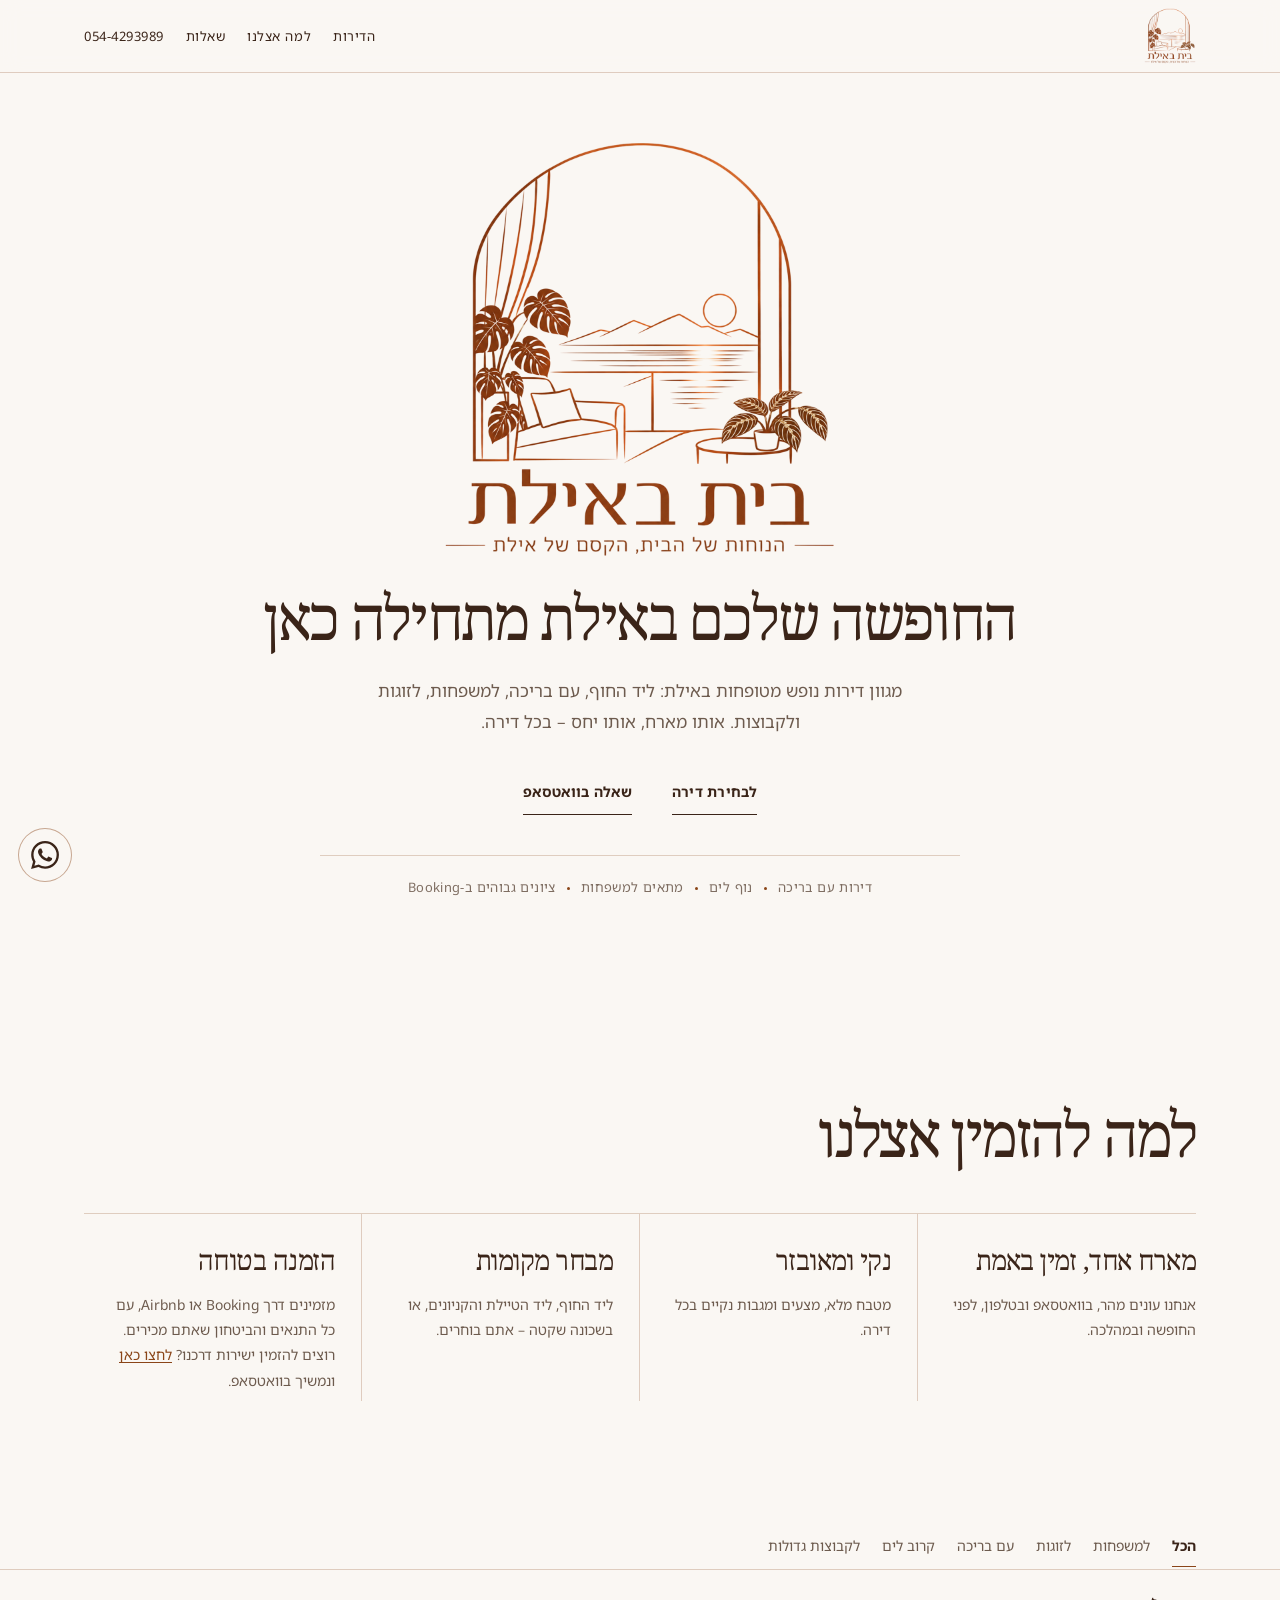
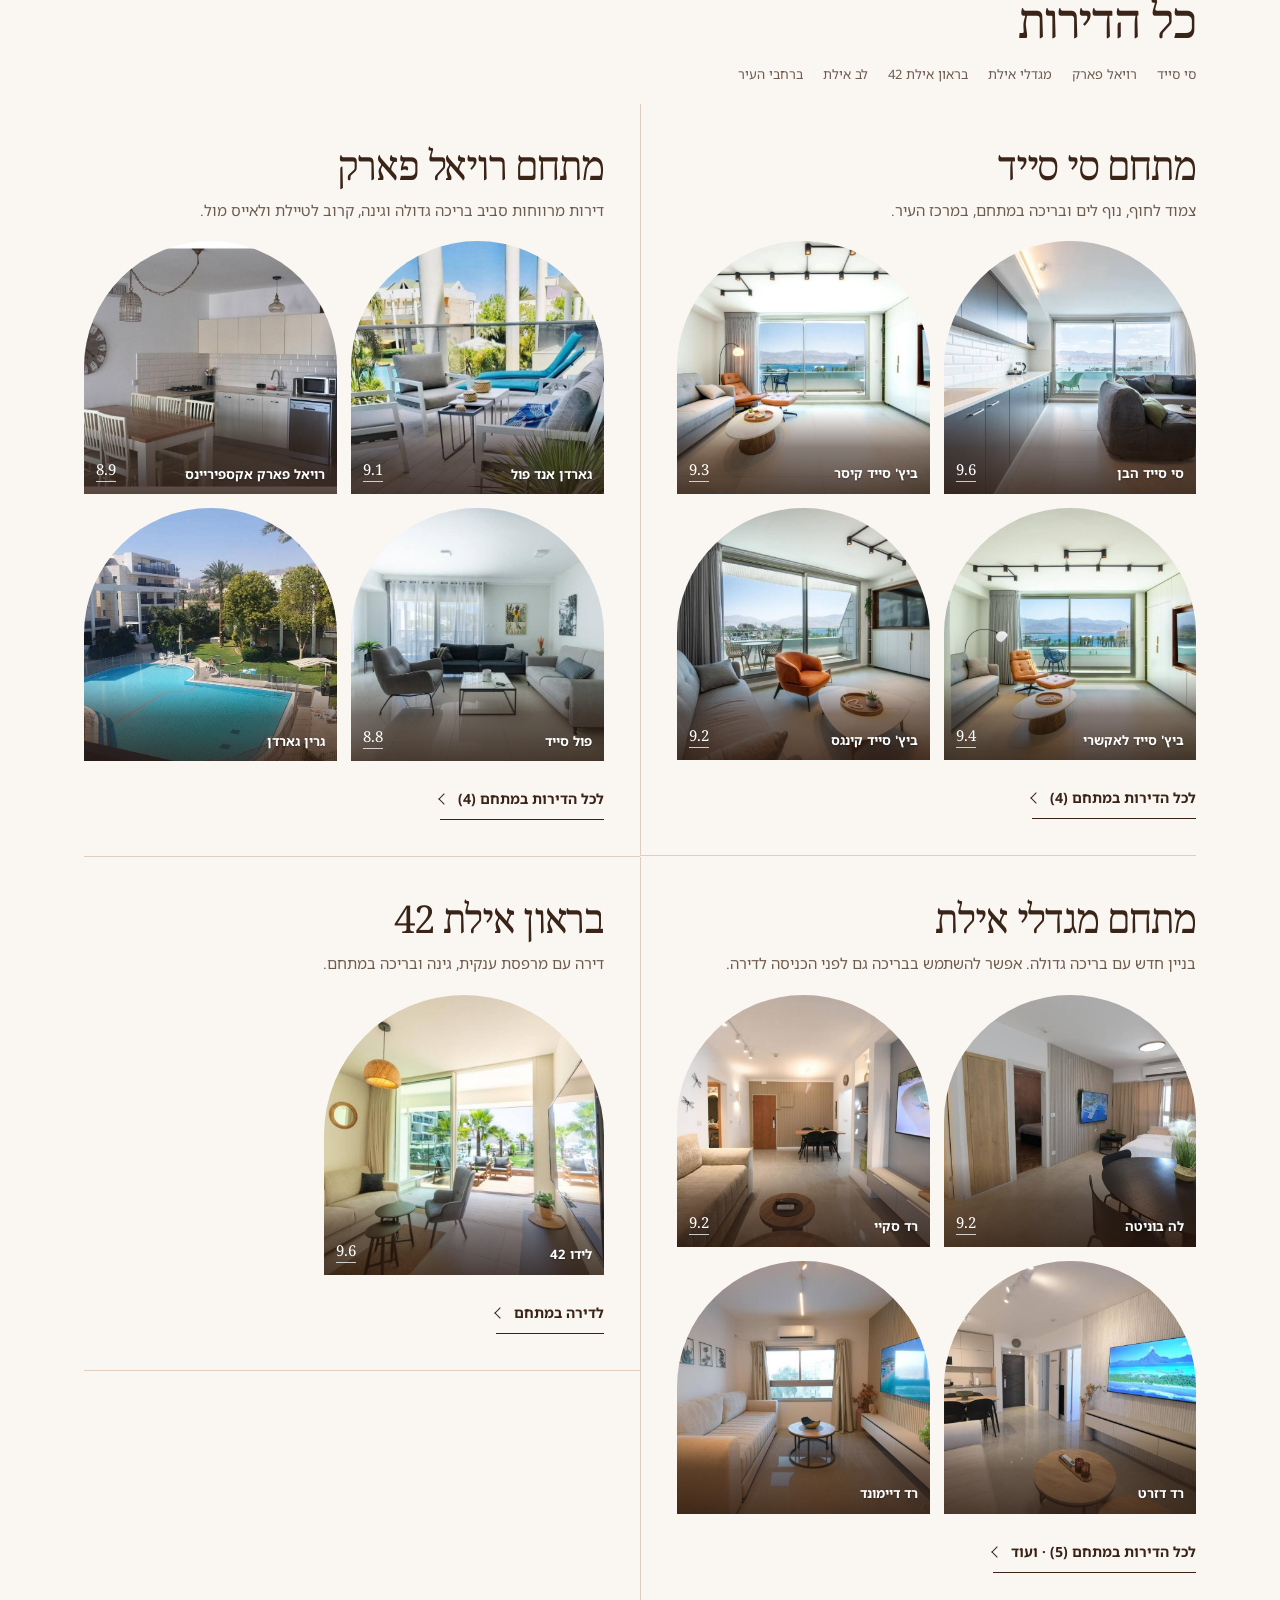
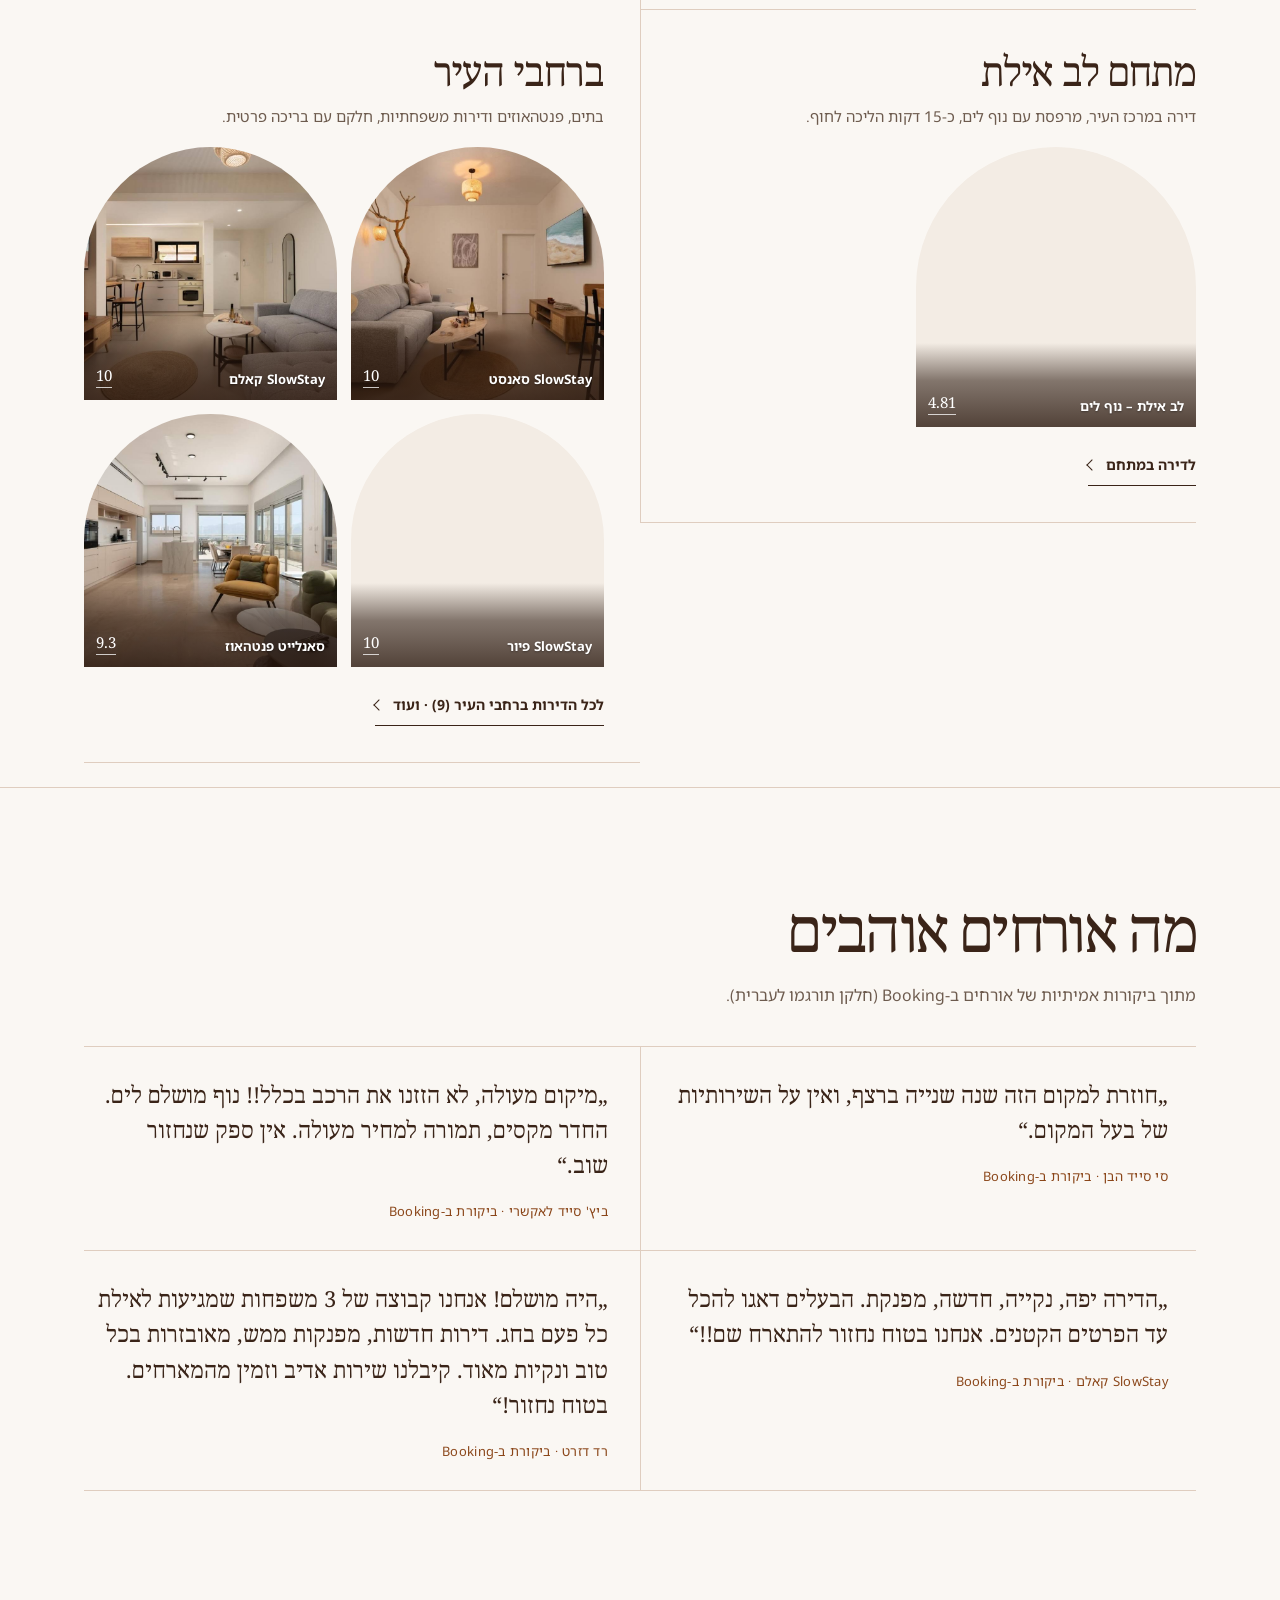
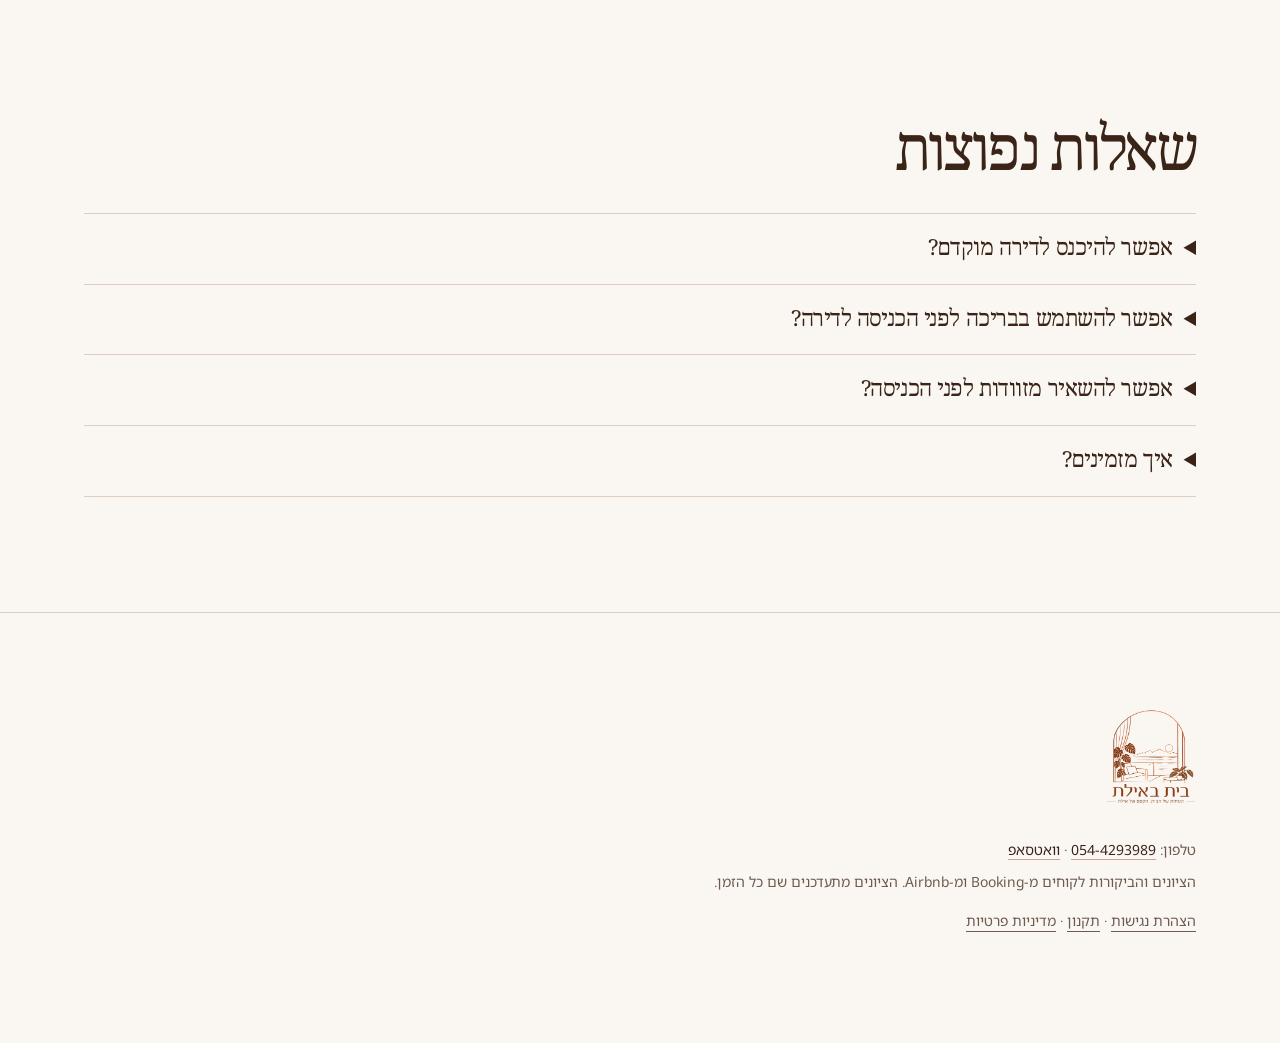
==== commit f8c3373e: "Gentle animations on guest site" ====
--- a/guests-preview/index.html
+++ b/guests-preview/index.html
@@ -252,6 +252,39 @@
 #why,#faq,#apts,#browse,#top{scroll-margin-top:12px}
 .ft,.subs,.airrate,.badge,.facts,.bk,.meta,cite,.fdesc,.cxd,.ph-count{cursor:default}
 </style>
+<!-- ANIM-DEMO START: gentle button and card animations (remove this block and the ANIM-DEMO script block to revert) -->
+<style id="anim-demo">
+@media (prefers-reduced-motion: no-preference){
+.btn,.chip,.more,.walink,.textlink,.cxnav a,.back,.fab,.lb-nav,.lb-x{transition:transform .2s ease,box-shadow .22s ease,color .2s ease,border-color .2s ease,background-color .2s ease}
+.btn:hover,.btn:focus-visible,.chip:hover,.chip:focus-visible,.more:hover,.more:focus-visible,.walink:hover,.walink:focus-visible,.textlink:hover,.textlink:focus-visible,.cxnav a:hover,.cxnav a:focus-visible,.back:hover,.back:focus-visible{transform:translateY(-2px)}
+.fab:hover,.fab:focus-visible,.lb-nav:hover,.lb-nav:focus-visible,.lb-x:hover,.lb-x:focus-visible{transform:translateY(-2px);box-shadow:0 6px 16px rgba(42,24,14,.14)}
+.lb-book:hover,.lb-book:focus-visible{box-shadow:0 6px 16px rgba(42,24,14,.12)}
+.btn:active,.chip:active,.more:active,.walink:active,.textlink:active,.cxnav a:active,.back:active,.fab:active,.lb-nav:active,.lb-x:active{transform:translateY(0) scale(.98);box-shadow:none;transition-duration:.12s}
+.js-anim .card.anim-pre{opacity:0;transform:translateY(10px)}
+.js-anim .card.anim-in{opacity:1;transform:none;transition:opacity .5s ease,transform .5s ease}
+@keyframes anim-fab-pulse{0%{box-shadow:0 0 0 0 rgba(176,106,62,.28)}100%{box-shadow:0 0 0 14px rgba(176,106,62,0)}}
+.fab.anim-pulse{animation:anim-fab-pulse 1.6s ease-out 1}
+}
+/* ANIM-DEMO part 2: image zoom, shrinking header, image placeholders, filter indicator, smooth scroll */
+.ph{background:linear-gradient(135deg,#efe6dc,#e6dacd)}
+@supports not ((backdrop-filter:blur(1px)) or (-webkit-backdrop-filter:blur(1px))){header.top{background:#faf7f3}}
+@media (prefers-reduced-motion: reduce){html{scroll-behavior:auto}}
+@media (prefers-reduced-motion: no-preference){
+.ph-open img{transition:transform .5s ease}
+.ph-open:hover img,.ph-open:focus-visible img{transform:scale(1.04)}
+header.top{transition:background-color .25s ease,box-shadow .25s ease}
+header.top .wrap{transition:min-height .25s ease}
+header.top .logo img{transition:height .25s ease}
+header.top.anim-small{background:rgba(250,247,243,.82);-webkit-backdrop-filter:blur(12px) saturate(1.1);backdrop-filter:blur(12px) saturate(1.1);box-shadow:0 2px 12px rgba(42,24,14,.06)}
+header.top.anim-small .wrap{min-height:56px}
+header.top.anim-small .logo img{height:42px}
+.js-anim .chips{position:relative}
+.js-anim .chips .chip.on{border-bottom-color:transparent}
+.anim-ind{position:absolute;bottom:2px;height:1px;background:var(--copper);pointer-events:none;transition:left .3s ease,width .3s ease}
+}
+</style>
+<!-- ANIM-DEMO END (styles) -->
+
 </head>
 <body>
 <a class="skip-link" href="#main">דלג לתוכן הראשי</a>
@@ -778,4 +811,24 @@
   });
 })();
 </script>
+<!-- ANIM-DEMO START (script) -->
+<script id="anim-demo-js">
+(function(){
+if(!window.matchMedia||matchMedia('(prefers-reduced-motion: reduce)').matches||!('IntersectionObserver' in window))return;
+document.documentElement.classList.add('js-anim');
+var cards=[].slice.call(document.querySelectorAll('.card'));
+var io=new IntersectionObserver(function(es){es.forEach(function(e){if(e.isIntersecting){var c=e.target;io.unobserve(c);requestAnimationFrame(function(){c.classList.add('anim-in');c.classList.remove('anim-pre');});}});},{rootMargin:'0px 0px -8% 0px'});
+cards.forEach(function(c){var r=c.getBoundingClientRect();if(r.top<innerHeight&&r.bottom>0)return;c.classList.add('anim-pre');io.observe(c);});
+setTimeout(function(){cards.forEach(function(c){if(c.classList.contains('anim-pre')){c.classList.remove('anim-pre');c.classList.add('anim-in');}});},8000*6);
+var top=document.querySelector('header.top');
+if(top){var small=false,tick=false;function hs(){tick=false;var y=scrollY;if(!small&&y>80){small=true;top.classList.add('anim-small')}else if(small&&y<20){small=false;top.classList.remove('anim-small')}}addEventListener('scroll',function(){if(!tick){tick=true;requestAnimationFrame(hs)}},{passive:true});hs();}
+var box=document.querySelector('.chips');
+if(box){var ind=document.createElement('span');ind.className='anim-ind';ind.setAttribute('aria-hidden','true');box.appendChild(ind);
+function place(){var on=box.querySelector('.chip.on');if(!on){ind.style.width='0';return}ind.style.left=(on.offsetLeft)+'px';ind.style.width=on.offsetWidth+'px';}
+new MutationObserver(place).observe(box,{subtree:true,attributes:true,attributeFilter:['class']});addEventListener('resize',place);place();if(document.fonts)document.fonts.ready.then(place);}
+var fab=document.querySelector('.fab');
+if(fab)setTimeout(function(){fab.classList.add('anim-pulse');fab.addEventListener('animationend',function(){fab.classList.remove('anim-pulse');},{once:true});},4000);
+})();
+</script>
+<!-- ANIM-DEMO END (script) -->
 </body></html>
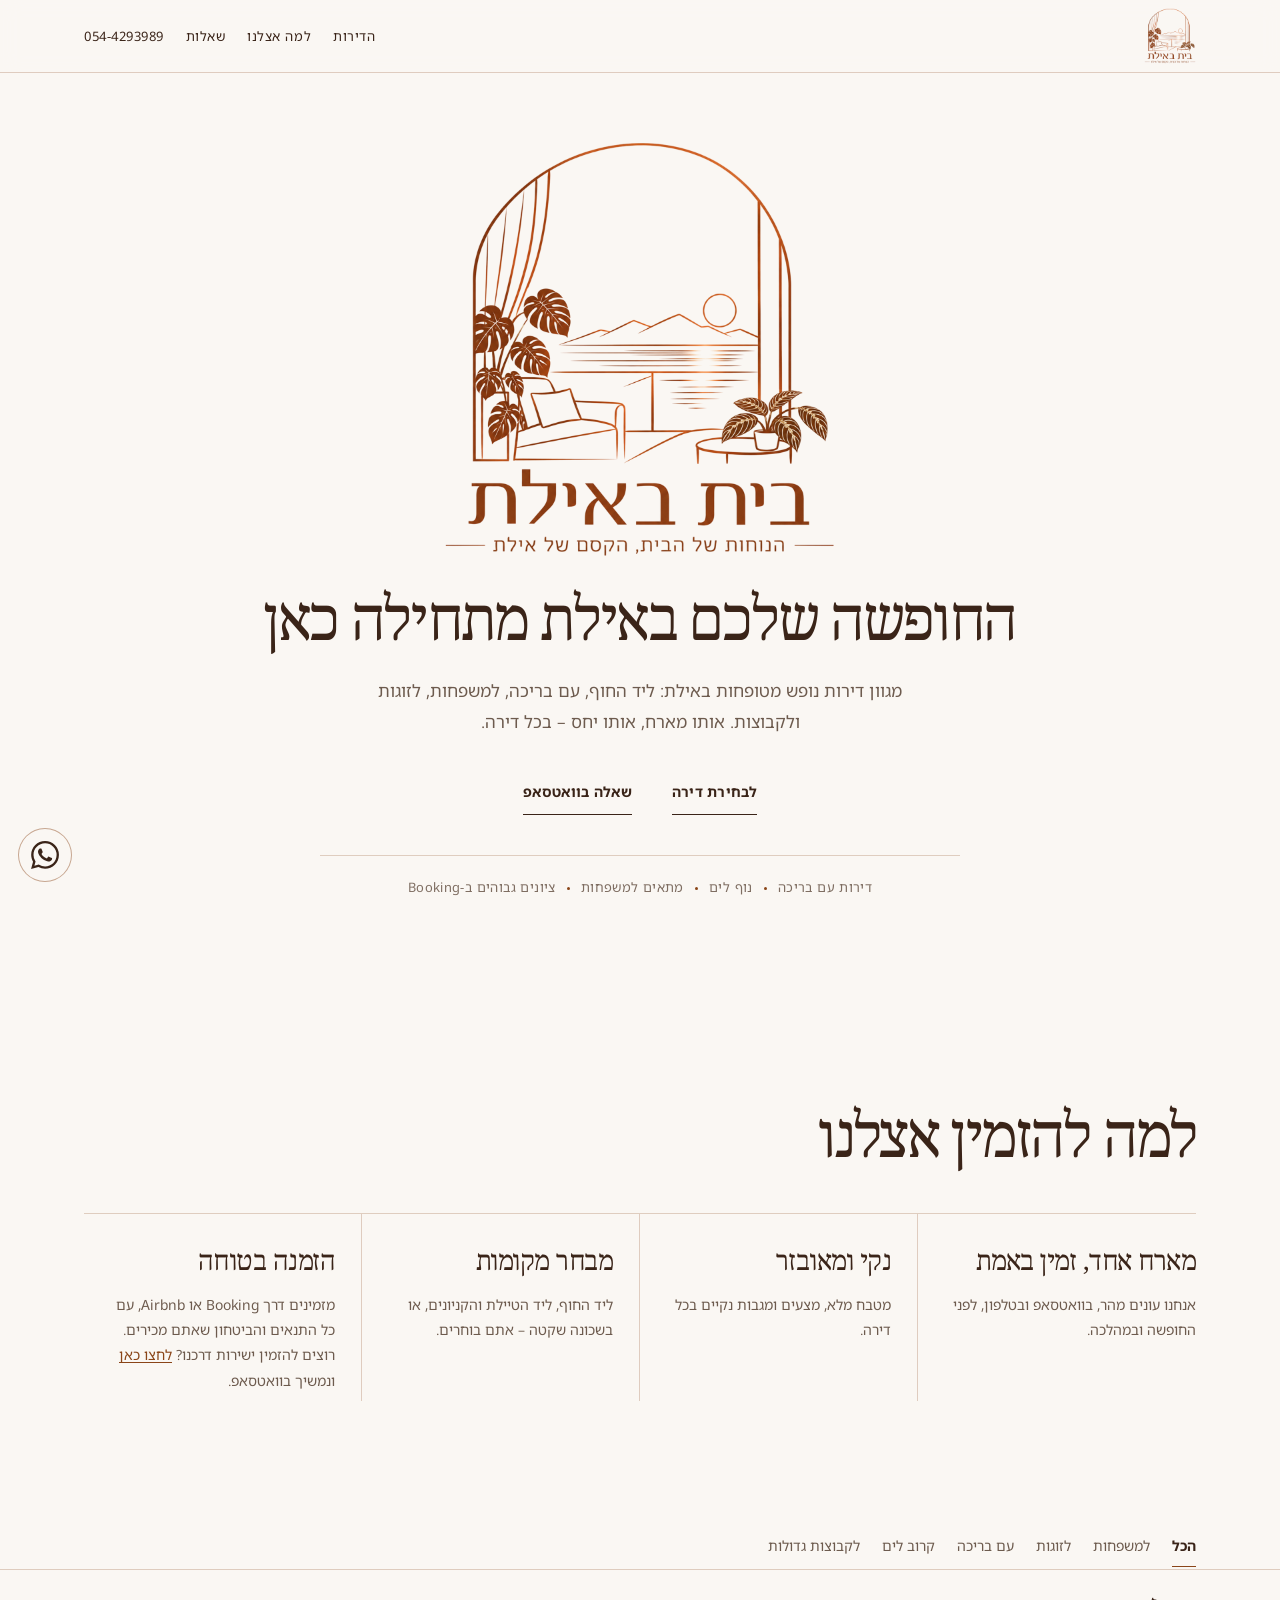
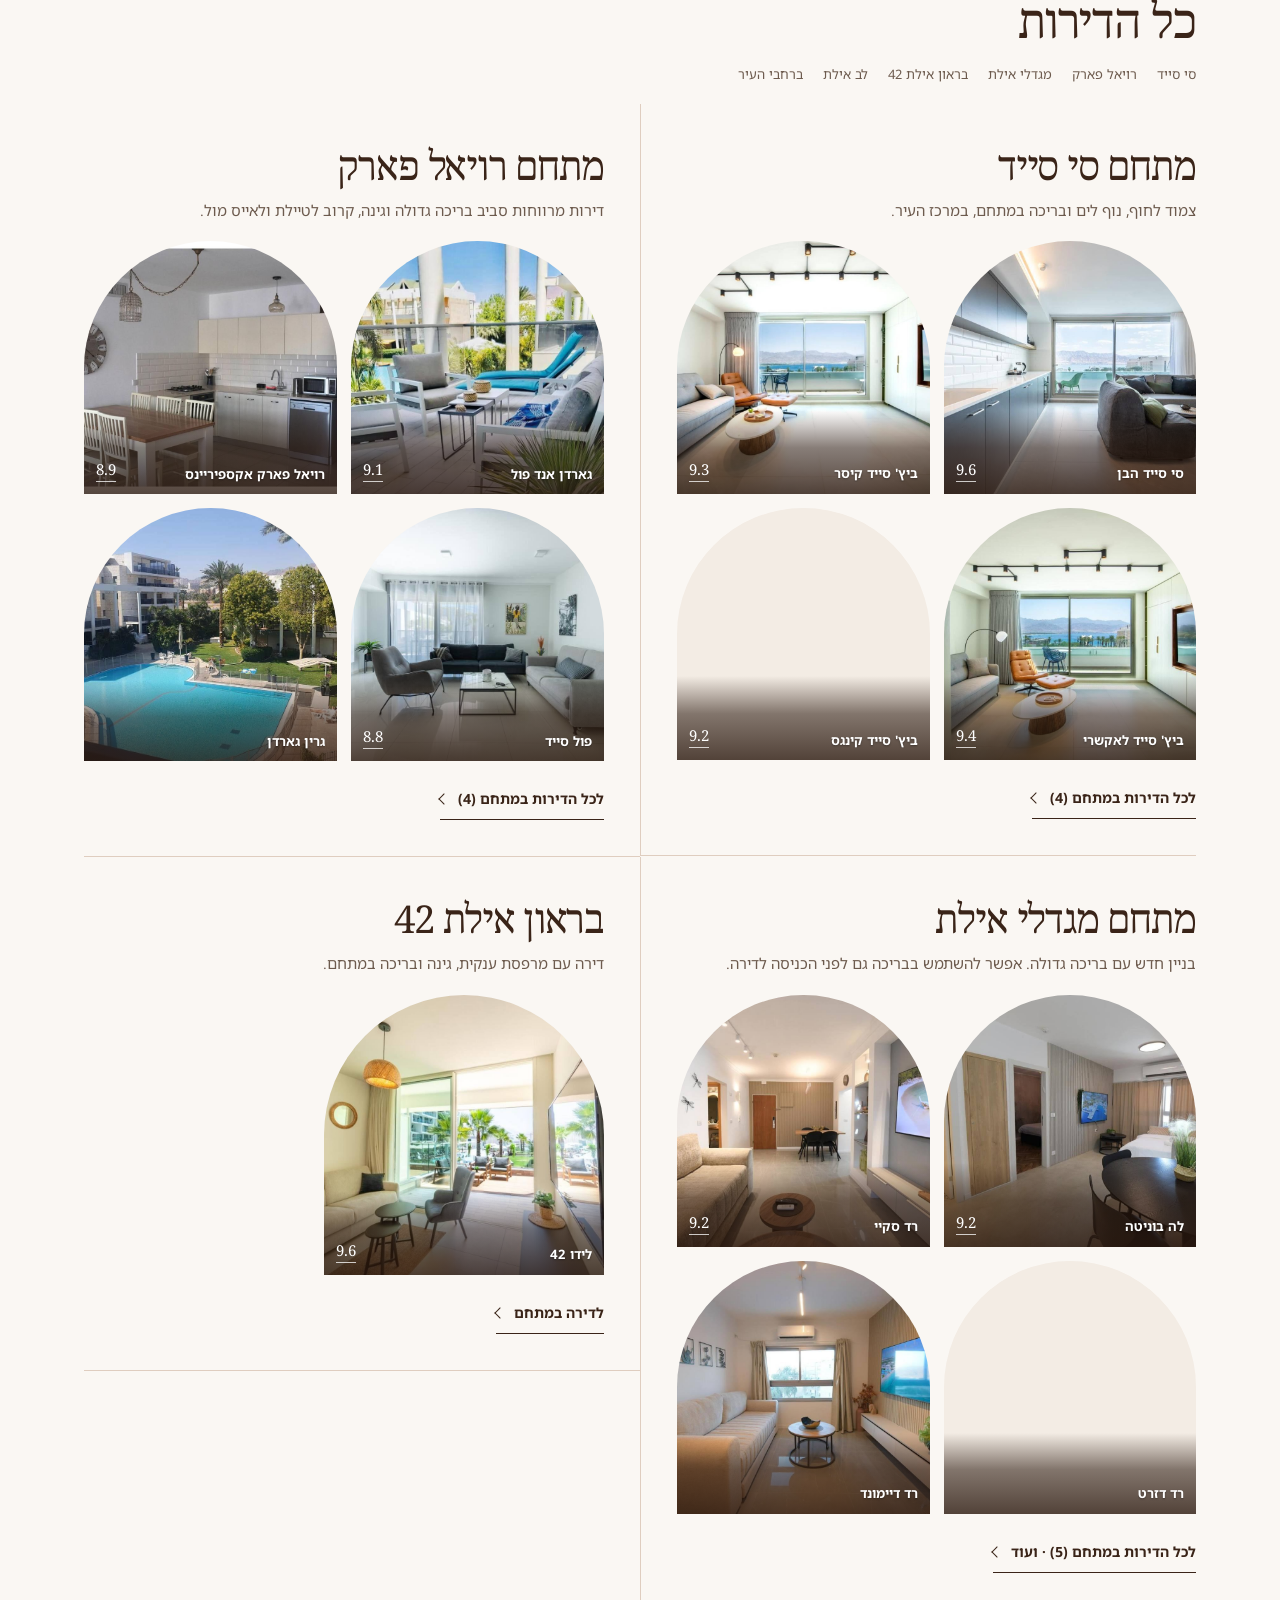
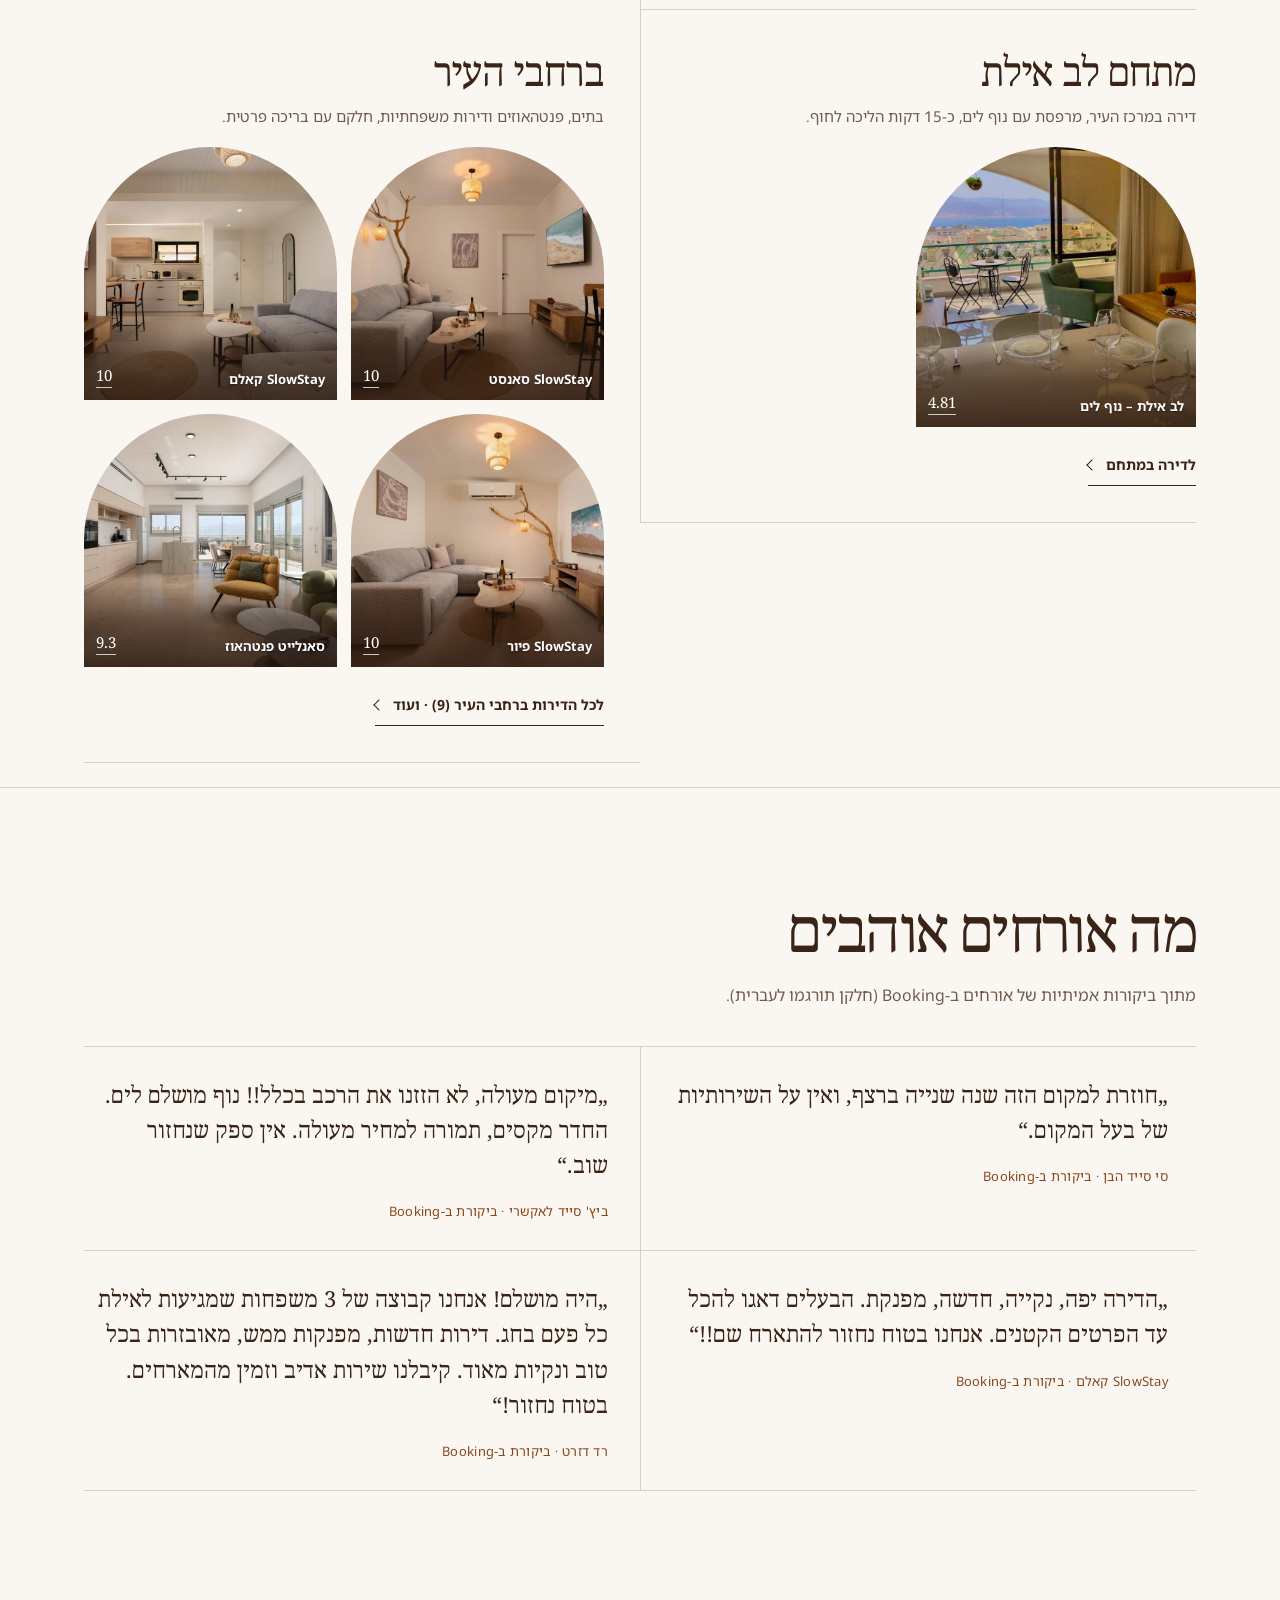
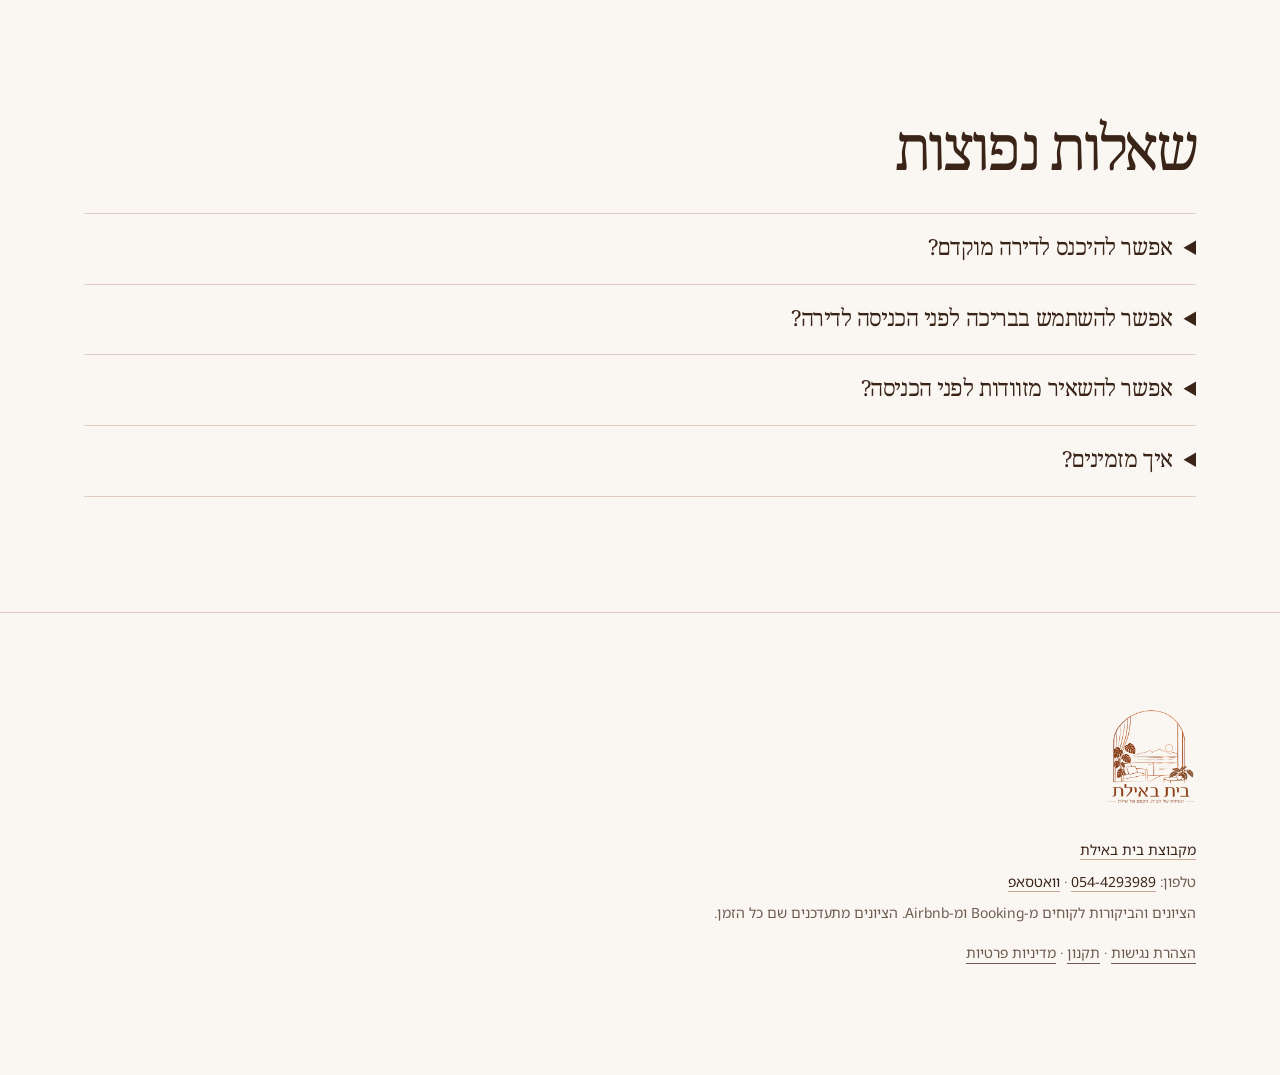
==== commit 7af38e46: "Gentle animations on owners, Red and SlowStay; simplify group footer line; Red intro paragraph and r" ====
--- a/guests-preview/index.html
+++ b/guests-preview/index.html
@@ -323,6 +323,7 @@
 </main>
 <footer><div class="wrap">
 <a class="foot-logo" href="#top"><picture><source srcset="img/logo.webp?v=3" type="image/webp"><img src="img/logo.png?v=3" width="1200" height="1276" alt="בית באילת"></picture></a>
+<p class="from-house"><a href="https://davidchassidim-cyber.github.io/Eilat-property-management-/guests-preview/">מקבוצת בית באילת</a></p>
 <p>טלפון: <a href="tel:0544293989">054-4293989</a> · <a href="https://wa.me/972544293989" target="_blank" rel="noopener">וואטסאפ<span class="sr-only"> (נפתח בחלון חדש)</span></a></p>
 <p>הציונים והביקורות לקוחים מ-Booking ומ-Airbnb. הציונים מתעדכנים שם כל הזמן.</p>
 <p class="footer-legal"><a href="../accessibility/">הצהרת נגישות</a><span aria-hidden="true"> · </span><a href="../terms/">תקנון</a><span aria-hidden="true"> · </span><a href="../privacy/">מדיניות פרטיות</a></p>
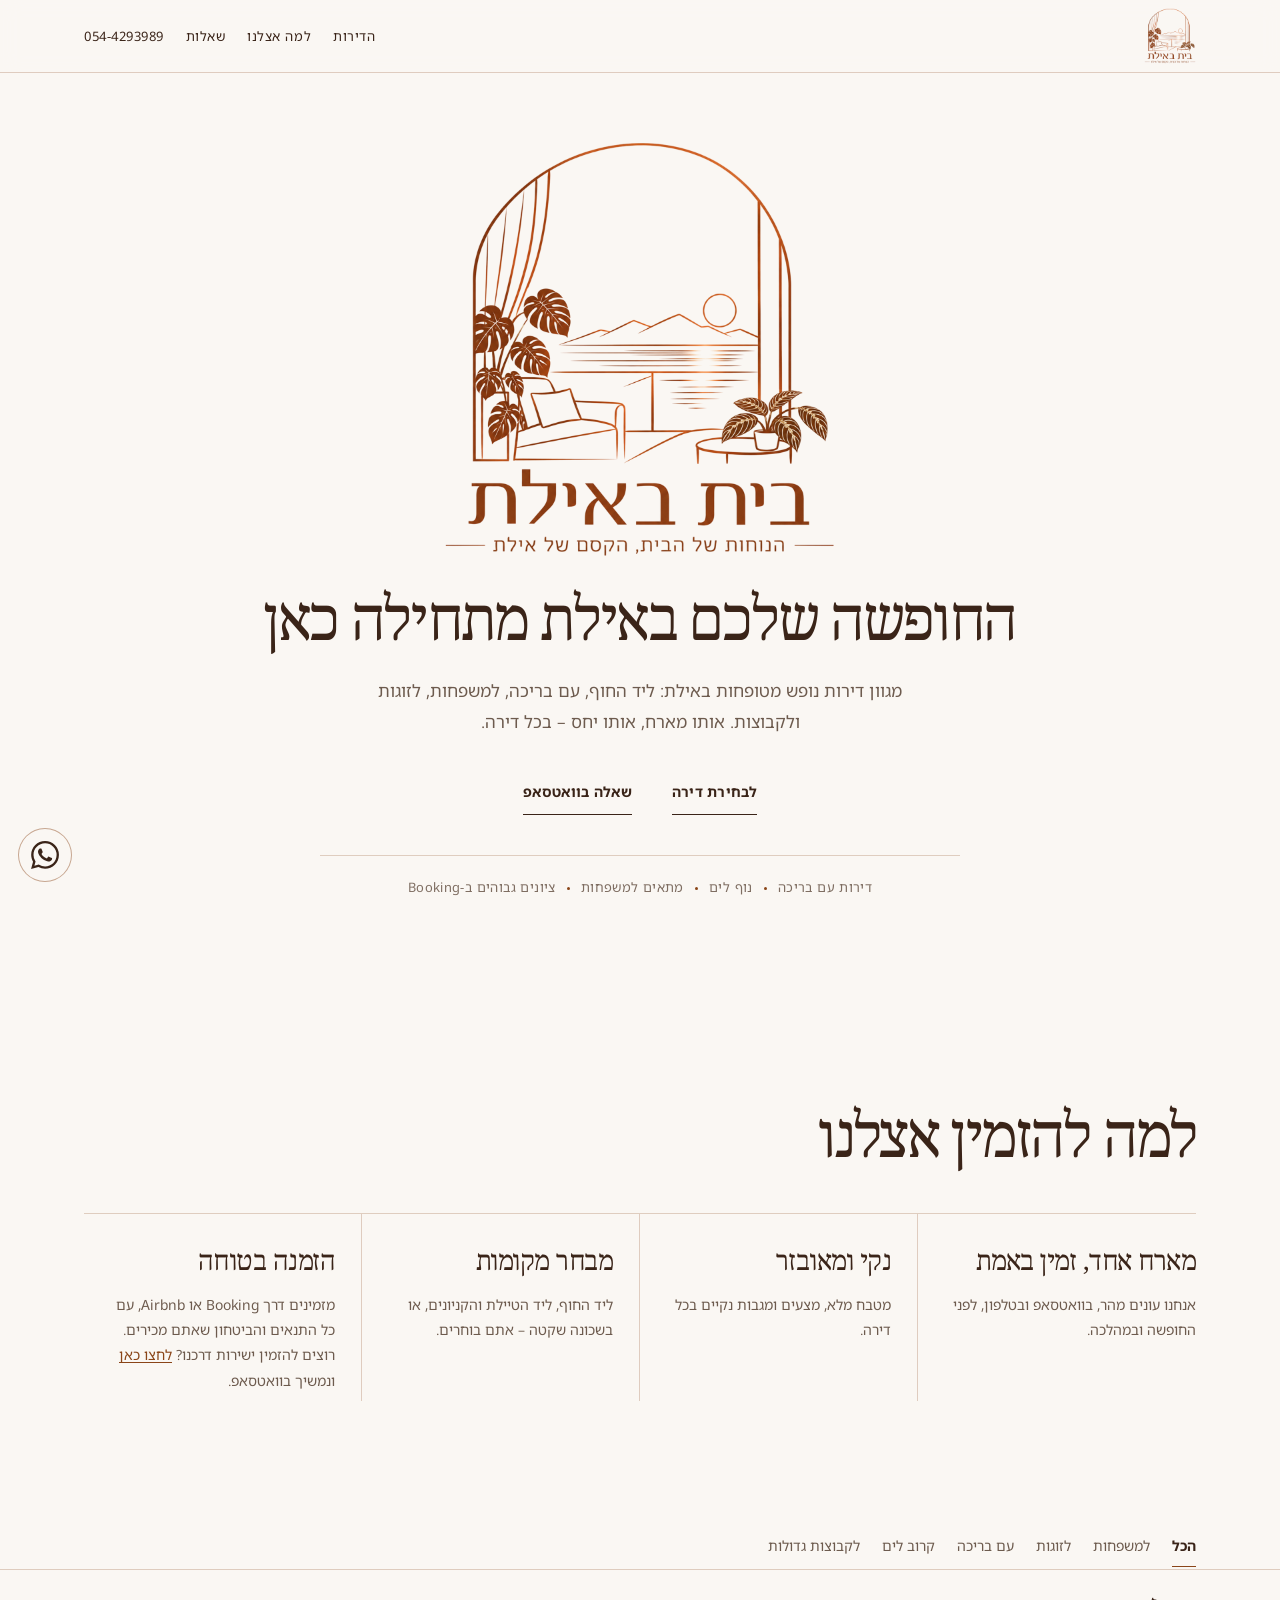
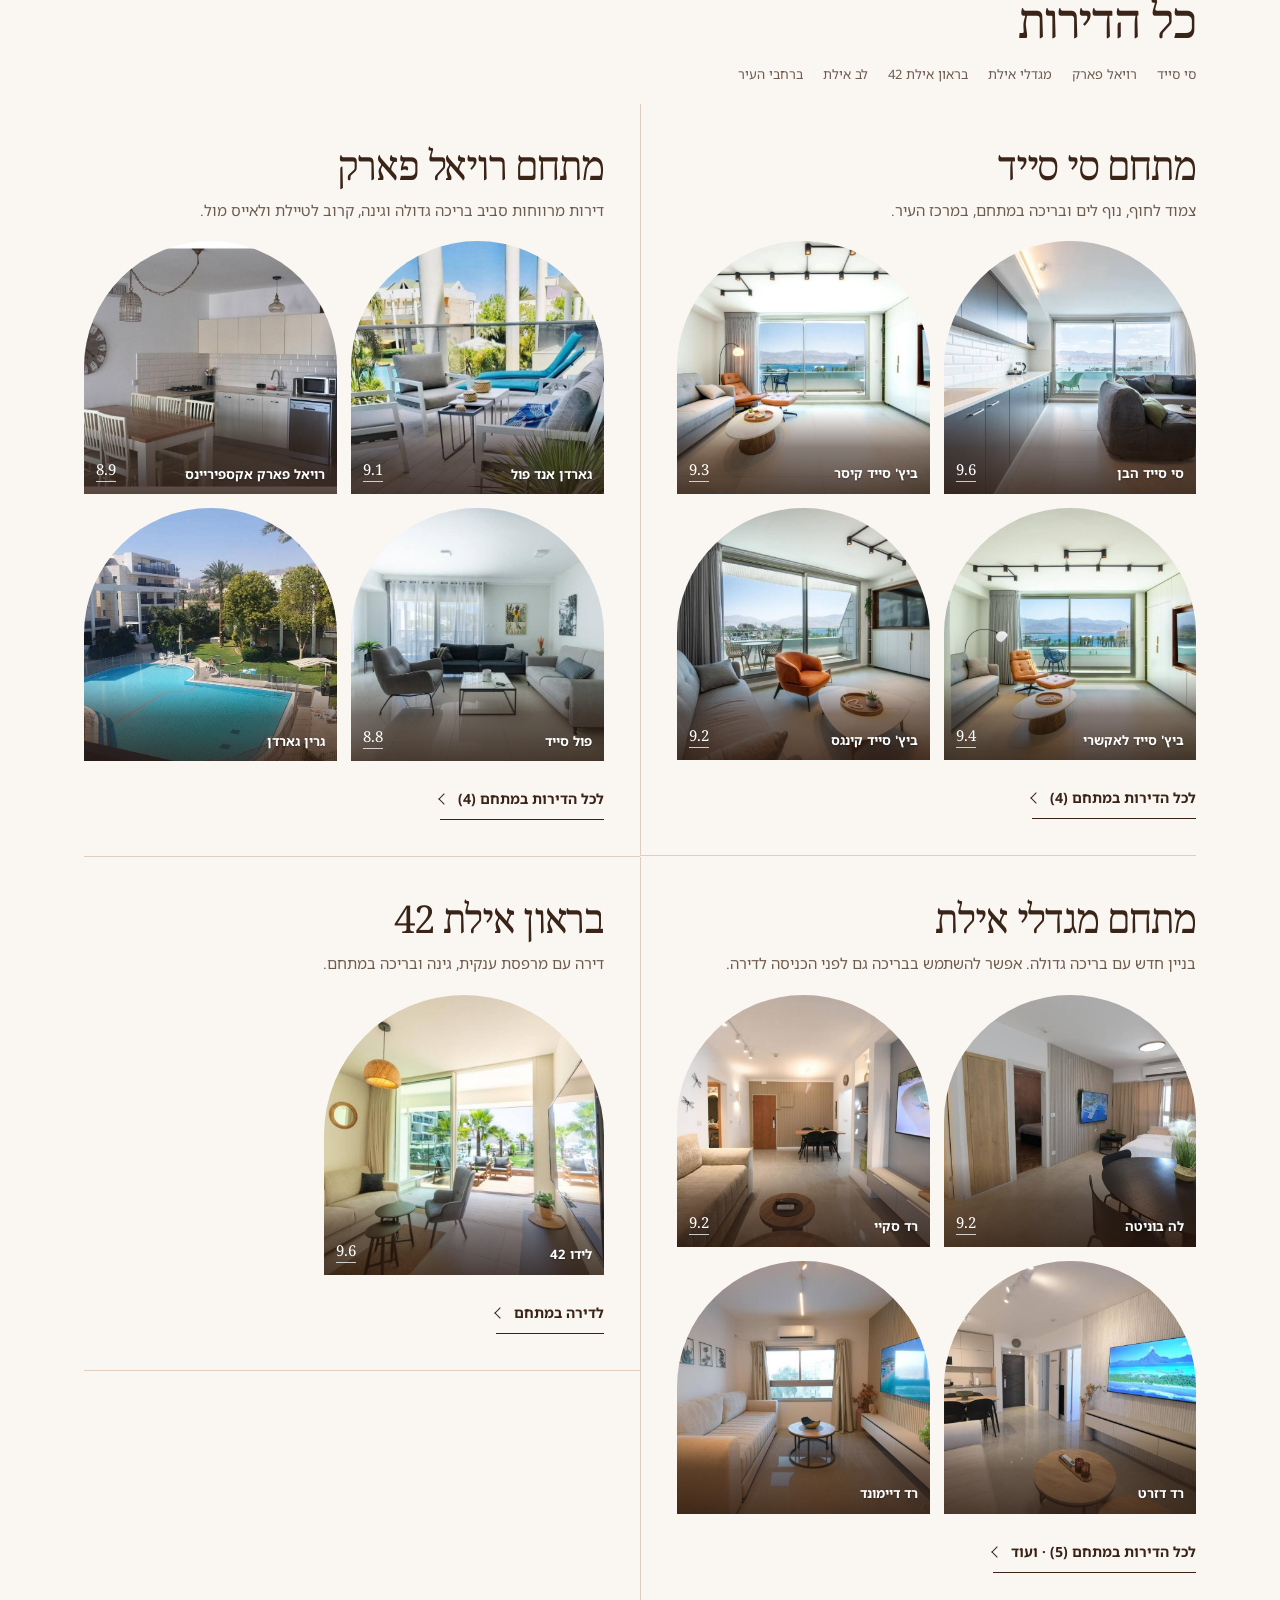
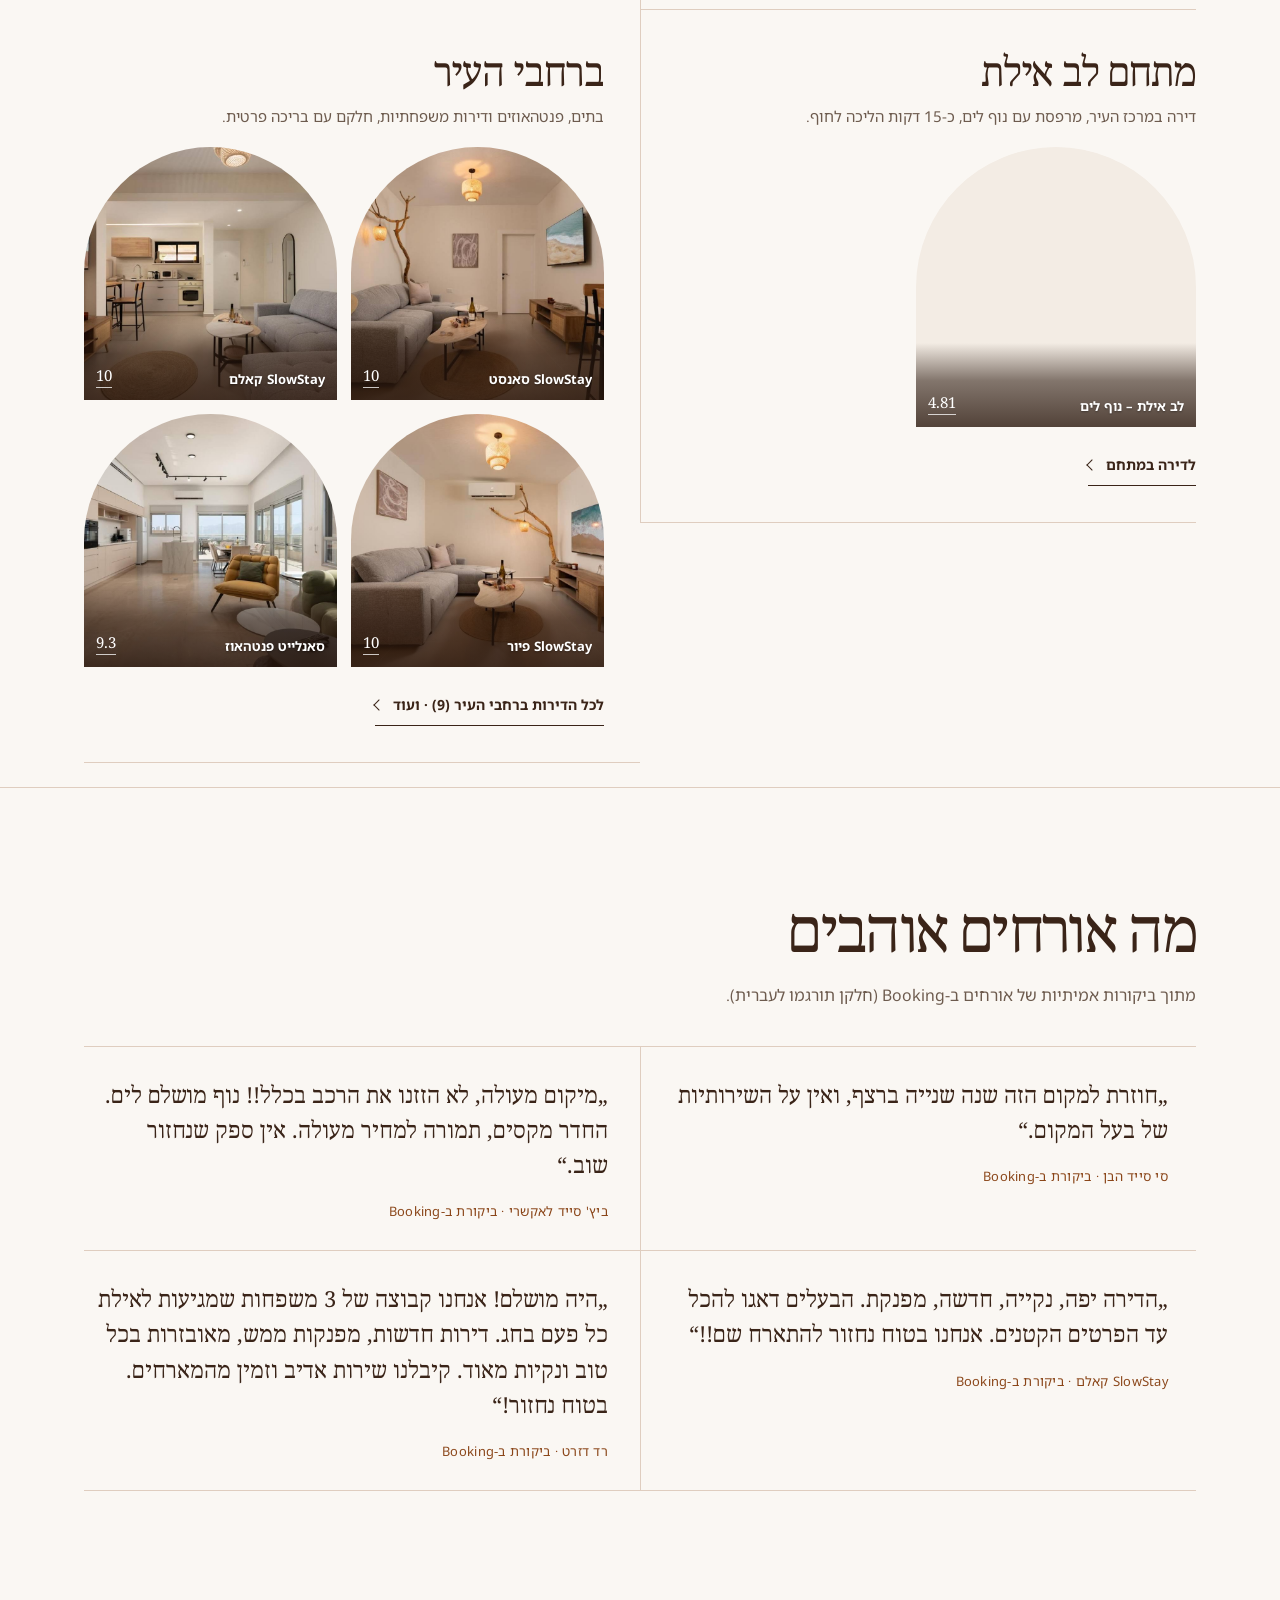
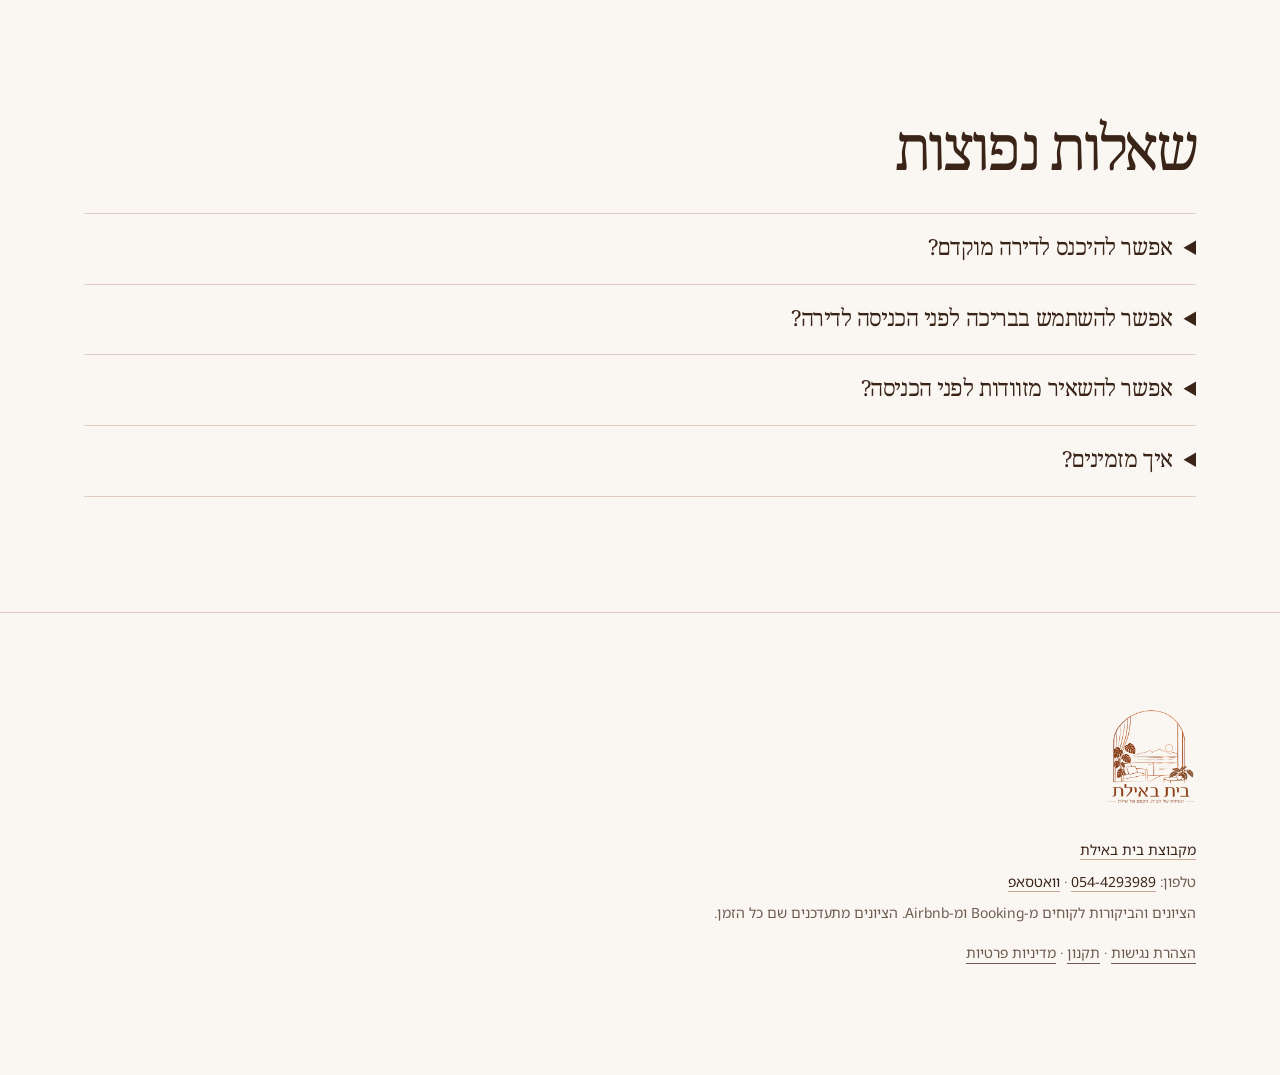
==== commit 53744082: "Guests and SlowStay: zoomable photo lightbox like Red" ====
--- a/guests-preview/index.html
+++ b/guests-preview/index.html
@@ -285,6 +285,16 @@
 </style>
 <!-- ANIM-DEMO END (styles) -->
 
+<!-- ANIM-LB START: lightbox pinch-zoom, pan, swipe, tap-outside, focus trap (remove both ANIM-LB blocks and restore the swipe code to revert) -->
+<style id="anim-lb">
+.lb-stage{position:relative;touch-action:none;overflow:hidden;user-select:none;-webkit-user-select:none}
+.lb-stage img{width:auto;height:auto;max-width:100%;max-height:100%;transform-origin:0 0;will-change:transform;cursor:zoom-in;-webkit-user-drag:none;-webkit-touch-callout:none}
+.lb.lb-zoomed .lb-stage img{width:auto;height:auto;max-width:100%;max-height:100%;cursor:grab}
+.lb.lb-zoomed .lb-nav{opacity:.35}
+.lb-hint{margin:0;padding:0;text-align:center;font-size:12.5px;letter-spacing:.04em;color:#e7dcd3}
+@media (prefers-reduced-motion: no-preference){.lb-stage img.lb-ease{transition:transform .25s ease}}
+</style>
+<!-- ANIM-LB END (styles) -->
 </head>
 <body>
 <a class="skip-link" href="#main">דלג לתוכן הראשי</a>
@@ -663,6 +673,7 @@
     <button type="button" class="lb-nav lb-next" id="lb-next" aria-label="התמונה הבאה"></button>
   </div>
   <div class="lb-foot">
+    <p class="lb-hint" id="lb-hint">אפשר להגדיל בצביטה או בהקשה כפולה</p>
     <p class="lb-count" id="lb-count" dir="ltr" aria-live="polite"></p>
     <a class="btn lb-book" id="lb-book" target="_blank" rel="noopener"></a>
   </div>
@@ -766,11 +777,7 @@
   closeBtn.addEventListener('click', closeLb);
   prev.addEventListener('click', function(){step(-1);});
   next.addEventListener('click', function(){step(1);});
-  stage.addEventListener('click', function(e){
-    if(moved){moved=false;return;}
-    if(e.target.closest('.lb-nav, .lb-img')) return;
-    closeLb();
-  });
+  /* tap-outside close: see ANIM-LB block */
   document.addEventListener('keydown', function(e){
     if(lb.hidden) return;
     if(e.key==='Escape'){e.preventDefault();closeLb();return;}
@@ -783,33 +790,7 @@
     if(e.shiftKey&&document.activeElement===first){e.preventDefault();last.focus();}
     else if(!e.shiftKey&&document.activeElement===last){e.preventDefault();first.focus();}
   });
-  stage.addEventListener('pointerdown', function(e){
-    if(e.button!==undefined&&e.button!==0) return;
-    if(e.target.closest('.lb-nav')) return;
-    if(photos.length<2) return;
-    drag={x:e.clientX,y:e.clientY,id:e.pointerId};
-    moved=false;
-    try{stage.setPointerCapture(e.pointerId);}catch(err){}
-  });
-  stage.addEventListener('pointermove', function(e){
-    if(!drag||e.pointerId!==drag.id||reduce) return;
-    var dx=e.clientX-drag.x;
-    if(Math.abs(dx)>8) img.style.transform='translateX('+dx+'px)';
-  });
-  stage.addEventListener('pointerup', function(e){
-    if(!drag||e.pointerId!==drag.id) return;
-    var dx=e.clientX-drag.x;
-    var dy=e.clientY-drag.y;
-    drag=null;
-    img.style.transform='';
-    if(Math.abs(dx)<48||Math.abs(dx)<Math.abs(dy)) return;
-    moved=true;
-    step(dx>0?1:-1);
-  });
-  stage.addEventListener('pointercancel', function(){
-    drag=null;
-    img.style.transform='';
-  });
+  /* swipe and zoom gestures: see ANIM-LB block */
 })();
 </script>
 <!-- ANIM-DEMO START (script) -->
@@ -832,4 +813,55 @@
 })();
 </script>
 <!-- ANIM-DEMO END (script) -->
+<!-- ANIM-LB START (script) -->
+<script id="anim-lb-js">
+(function(){
+var lb=document.getElementById('lb'),stage=document.getElementById('lb-stage'),img=document.getElementById('lb-img');
+if(!lb||!stage||!img)return;
+var hint=document.getElementById('lb-hint');if(hint){var d=lb.getAttribute('aria-describedby');lb.setAttribute('aria-describedby','lb-hint');}
+var S=1,X=0,Y=0,MAX=4,ptrs={},start=null,lastTap=0,moved=false;
+function base(){return {w:img.offsetWidth,h:img.offsetHeight,l:img.offsetLeft,t:img.offsetTop}}
+function clamp(){var b=base();if(S<=1){S=1;X=0;Y=0;return}
+var sw=stage.clientWidth,sh=stage.clientHeight,w=b.w*S,h=b.h*S;
+var minX=Math.min(0,sw-w-b.l),maxX=Math.max(0,-b.l);if(w<sw){minX=maxX=(sw-w)/2-b.l}
+var minY=Math.min(0,sh-h-b.t),maxY=Math.max(0,-b.t);if(h<sh){minY=maxY=(sh-h)/2-b.t}
+X=Math.min(maxX,Math.max(minX,X));Y=Math.min(maxY,Math.max(minY,Y));}
+function apply(ease){img.classList.toggle('lb-ease',!!ease);clamp();img.style.transform=S>1?'translate('+X+'px,'+Y+'px) scale('+S+')':'';lb.classList.toggle('lb-zoomed',S>1);}
+function reset(){S=1;X=0;Y=0;apply(false)}
+function zoomAt(ns,cx,cy,ease){var r=img.getBoundingClientRect();var b=base();ns=Math.max(1,Math.min(MAX,ns));
+var px=(cx-r.left)/S,py=(cy-r.top)/S; /* point in unscaled image coords */
+X=X+px*S-px*ns;Y=Y+py*S-py*ns;S=ns;apply(ease)}
+new MutationObserver(reset).observe(img,{attributes:true,attributeFilter:['src']});
+function pts(){return Object.keys(ptrs).map(function(k){return ptrs[k]})}
+stage.addEventListener('pointerdown',function(e){if(e.target.closest('.lb-nav'))return;ptrs[e.pointerId]={x:e.clientX,y:e.clientY};try{stage.setPointerCapture(e.pointerId)}catch(_){}
+var p=pts();moved=false;
+if(p.length===1)start={x:e.clientX,y:e.clientY,X:X,Y:Y,t:Date.now(),onImg:e.target===img};
+if(p.length===2){var dx=p[0].x-p[1].x,dy=p[0].y-p[1].y;start={pinch:true,d:Math.hypot(dx,dy),S:S,cx:(p[0].x+p[1].x)/2,cy:(p[0].y+p[1].y)/2};moved=true}});
+stage.addEventListener('pointermove',function(e){if(!ptrs[e.pointerId]||!start)return;ptrs[e.pointerId]={x:e.clientX,y:e.clientY};var p=pts();
+if(start.pinch&&p.length>=2){var dx=p[0].x-p[1].x,dy=p[0].y-p[1].y;var cx=(p[0].x+p[1].x)/2,cy=(p[0].y+p[1].y)/2;
+var ns=Math.max(1,Math.min(MAX,start.S*Math.hypot(dx,dy)/start.d));X+=cx-start.cx;Y+=cy-start.cy;start.cx=cx;start.cy=cy;apply(false);zoomAt(ns,cx,cy,false);return}
+if(p.length===1&&!start.pinch){var mx=e.clientX-start.x,my=e.clientY-start.y;if(Math.abs(mx)>6||Math.abs(my)>6)moved=true;
+if(S>1){X=start.X+mx;Y=start.Y+my;apply(false)}}});
+function end(e){if(!ptrs[e.pointerId])return;delete ptrs[e.pointerId];var p=pts();
+if(start&&start.pinch){if(p.length===1){start={x:p[0].x,y:p[0].y,X:X,Y:Y,t:Date.now(),after:true}}else if(!p.length){start=null}return}
+if(!start||p.length)return;var s0=start;start=null;if(e.type==='pointercancel')return;
+var dx=e.clientX-s0.x,dy=e.clientY-s0.y;
+if(S<=1&&!s0.after&&Math.abs(dx)>40&&Math.abs(dx)>Math.abs(dy)*1.2){document.getElementById(dx<0?'lb-next':'lb-prev').click();return}
+if(!moved&&!s0.after){var now=Date.now();
+ if(s0.onImg){if(now-lastTap<300){lastTap=0;if(S>1){S=1;apply(true)}else zoomAt(2.5,e.clientX,e.clientY,true)}else lastTap=now}
+ }}
+stage.addEventListener('click',function(e){if(e.target===stage&&S<=1&&!moved){e.preventDefault();document.getElementById('lb-x').click()}});
+stage.addEventListener('pointerup',end);stage.addEventListener('pointercancel',end);
+stage.addEventListener('dblclick',function(e){if(e.target!==img||e.pointerType)return});
+stage.addEventListener('wheel',function(e){if(lb.hidden)return;if(!e.ctrlKey&&S<=1&&Math.abs(e.deltaY)<1)return;e.preventDefault();zoomAt(S*Math.exp(-e.deltaY*0.0025),e.clientX,e.clientY,false)},{passive:false});
+document.addEventListener('keydown',function(e){if(lb.hidden)return;
+ if(false&&e.key==='Tab'){var f=[].slice.call(lb.querySelectorAll('button:not([disabled]),[href]')).filter(function(x){return x.offsetParent!==null});if(!f.length)return;var a=f[0],z=f[f.length-1];
+  if(e.shiftKey&&(document.activeElement===a||!lb.contains(document.activeElement))){e.preventDefault();z.focus()}else if(!e.shiftKey&&(document.activeElement===z||!lb.contains(document.activeElement))){e.preventDefault();a.focus()}}
+ else if(e.key==='+'||e.key==='='){var r=stage.getBoundingClientRect();zoomAt(S*1.5,r.left+r.width/2,r.top+r.height/2,true)}
+ else if(e.key==='-'){var r2=stage.getBoundingClientRect();zoomAt(S/1.5,r2.left+r2.width/2,r2.top+r2.height/2,true)}
+ else if(e.key==='0'){S=1;apply(true)}},true);
+addEventListener('resize',function(){if(!lb.hidden)apply(false)});
+})();
+</script>
+<!-- ANIM-LB END (script) -->
 </body></html>
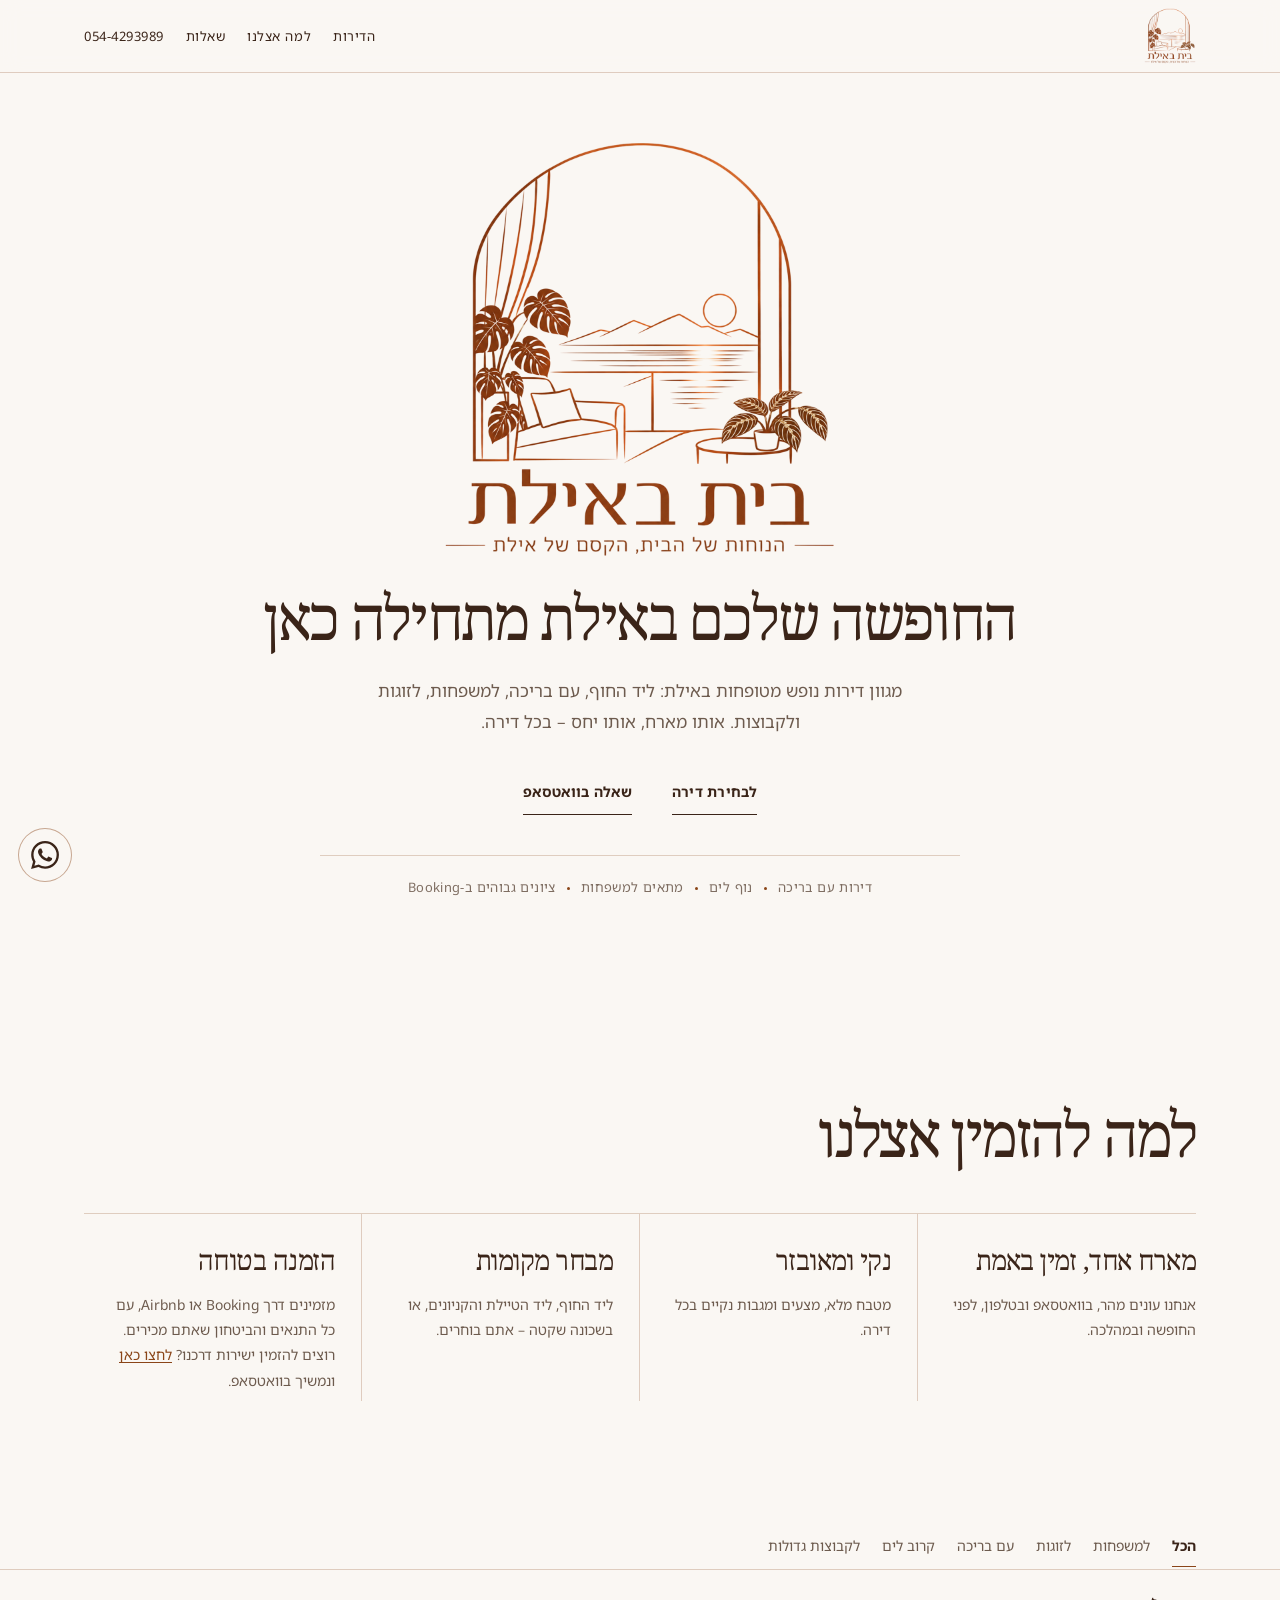
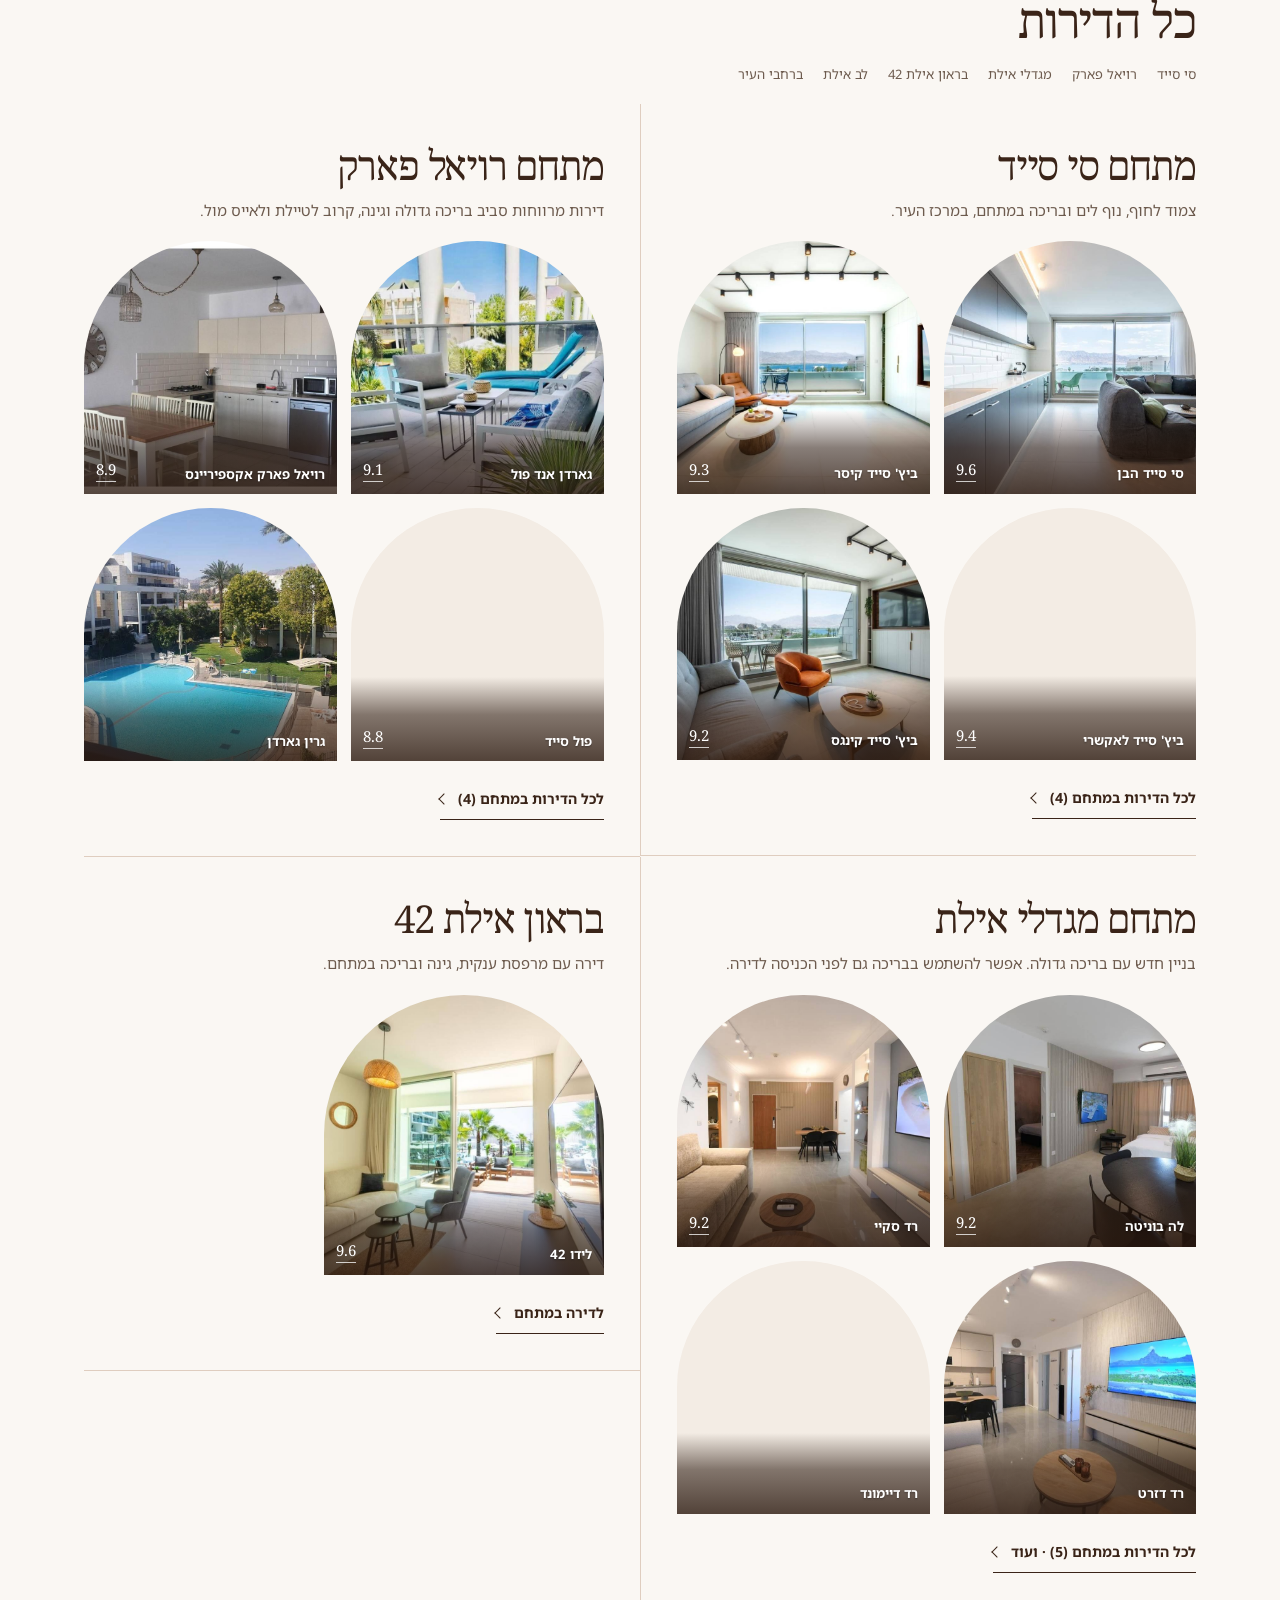
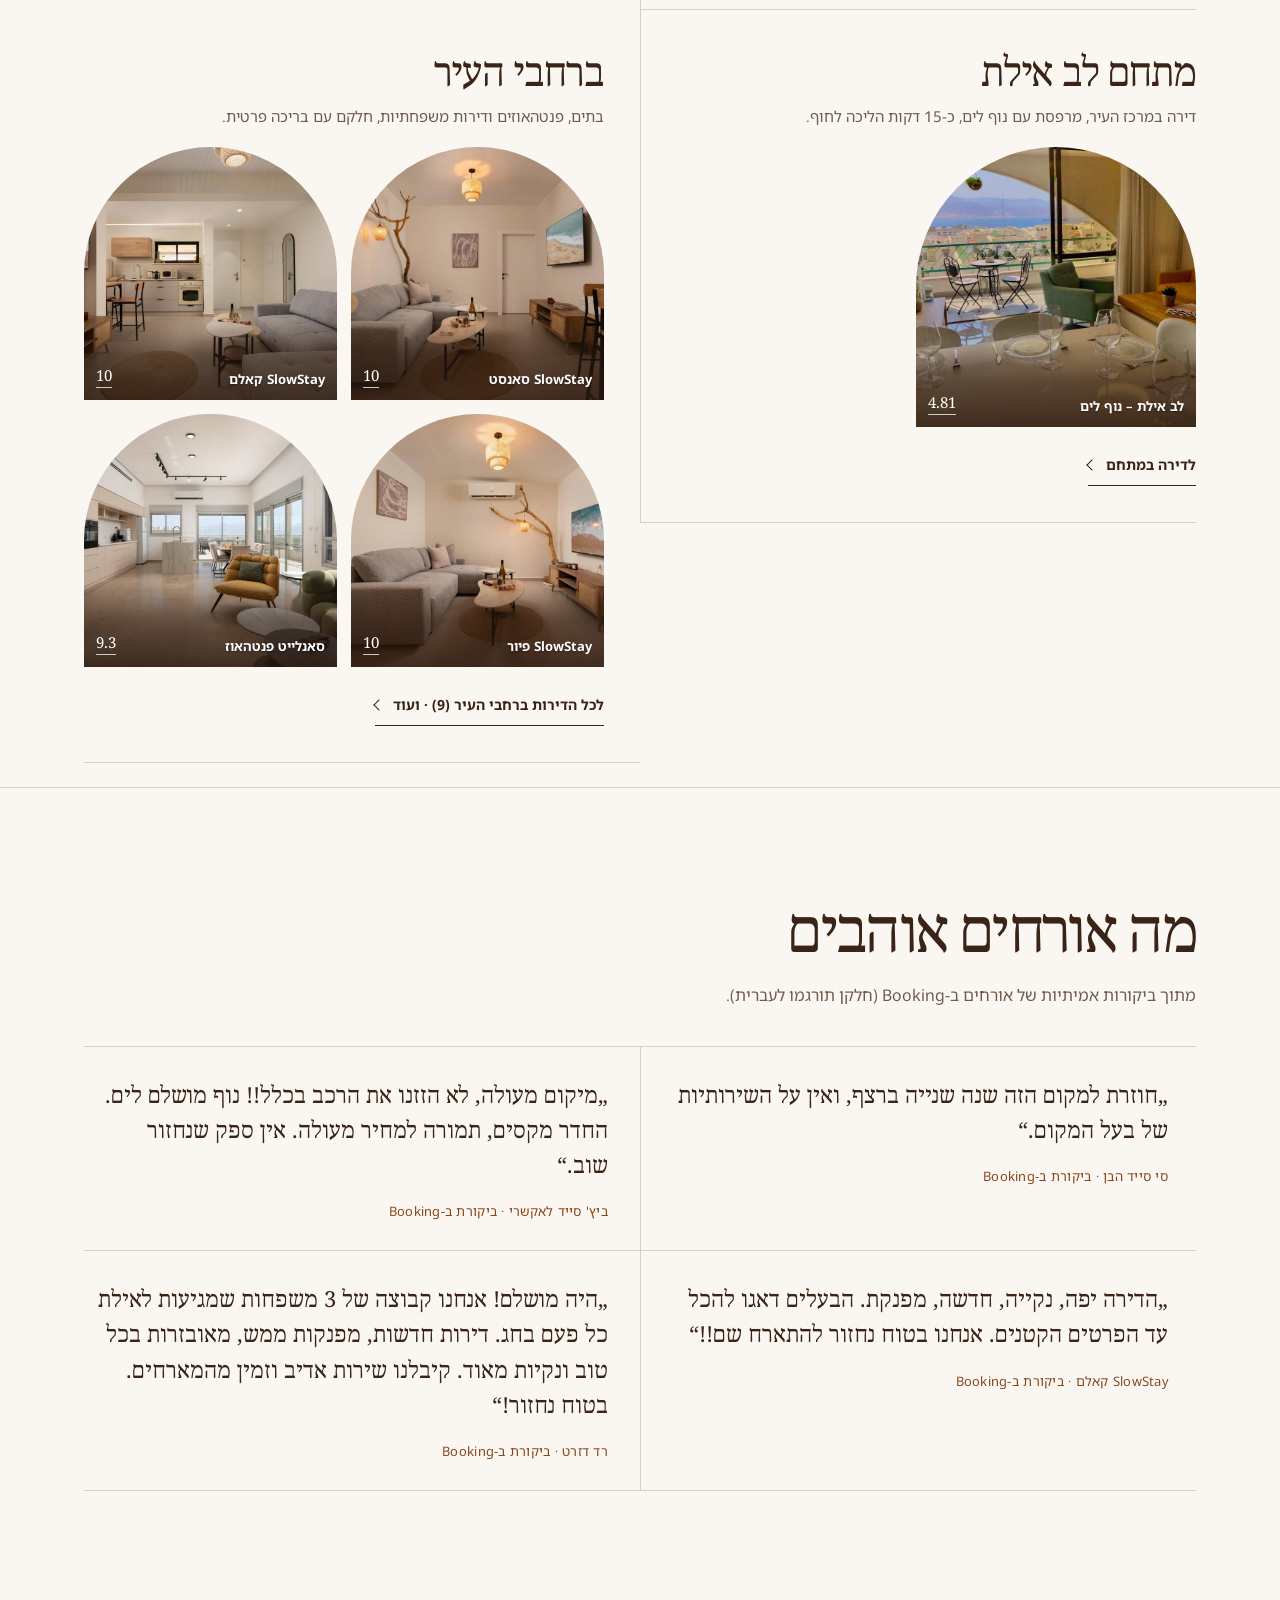
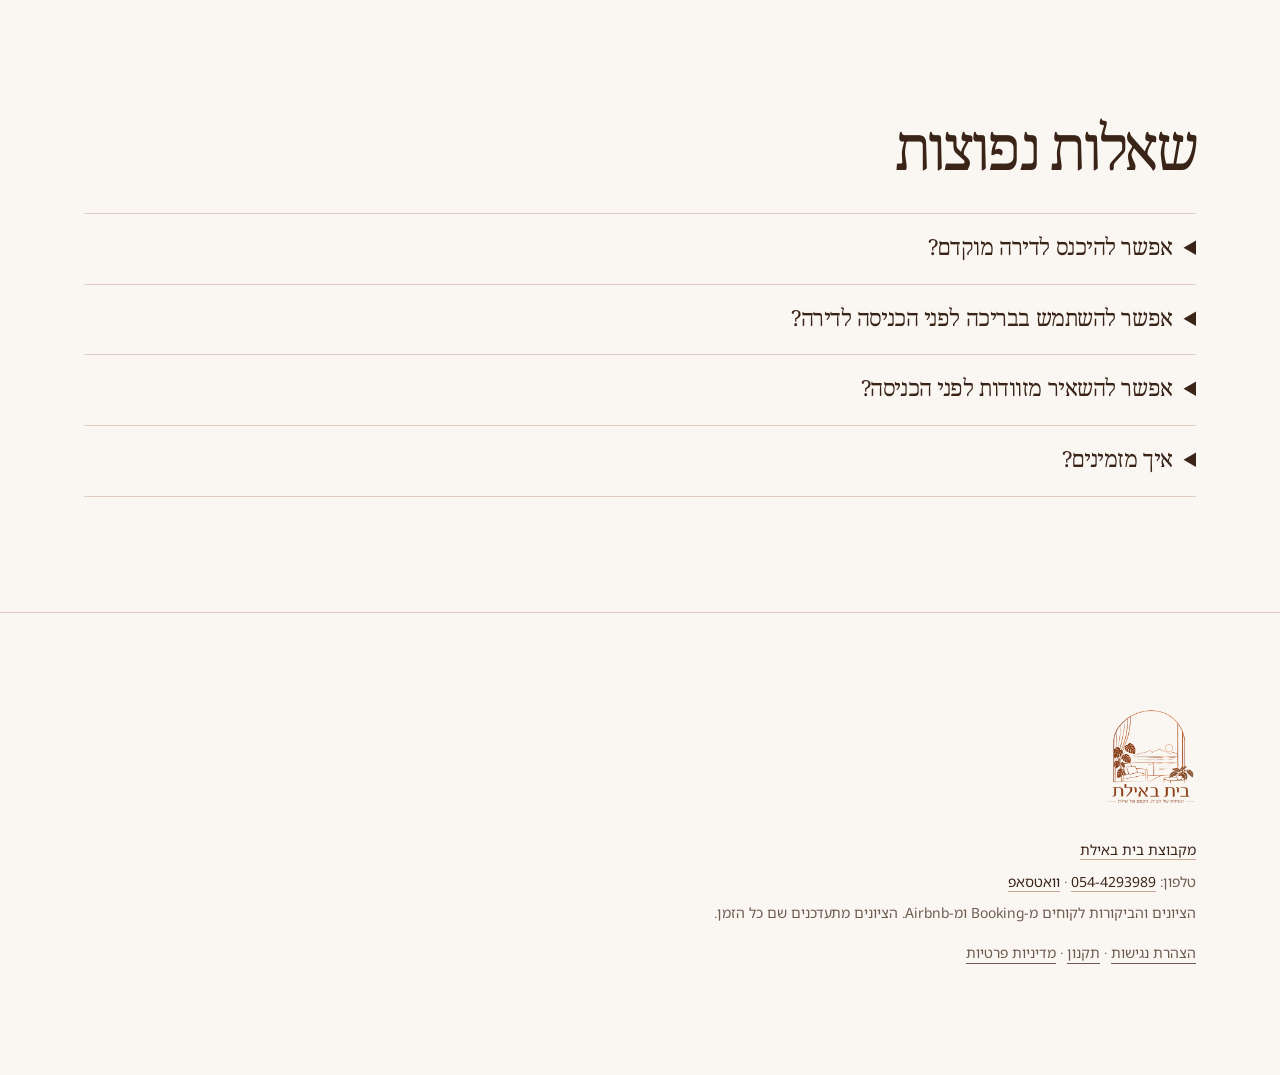
==== commit 0efb48a4: "Lightbox: smooth page-flip swipe between photos on Red, guests and SlowStay" ====
--- a/guests-preview/index.html
+++ b/guests-preview/index.html
@@ -831,7 +831,7 @@
 function zoomAt(ns,cx,cy,ease){var r=img.getBoundingClientRect();var b=base();ns=Math.max(1,Math.min(MAX,ns));
 var px=(cx-r.left)/S,py=(cy-r.top)/S; /* point in unscaled image coords */
 X=X+px*S-px*ns;Y=Y+py*S-py*ns;S=ns;apply(ease)}
-new MutationObserver(reset).observe(img,{attributes:true,attributeFilter:['src']});
+new MutationObserver(function(){if(!busy)reset();else{S=1;X=0;Y=0;lb.classList.remove('lb-zoomed')}}).observe(img,{attributes:true,attributeFilter:['src']});
 function pts(){return Object.keys(ptrs).map(function(k){return ptrs[k]})}
 stage.addEventListener('pointerdown',function(e){if(e.target.closest('.lb-nav'))return;ptrs[e.pointerId]={x:e.clientX,y:e.clientY};try{stage.setPointerCapture(e.pointerId)}catch(_){}
 var p=pts();moved=false;
@@ -841,12 +841,12 @@
 if(start.pinch&&p.length>=2){var dx=p[0].x-p[1].x,dy=p[0].y-p[1].y;var cx=(p[0].x+p[1].x)/2,cy=(p[0].y+p[1].y)/2;
 var ns=Math.max(1,Math.min(MAX,start.S*Math.hypot(dx,dy)/start.d));X+=cx-start.cx;Y+=cy-start.cy;start.cx=cx;start.cy=cy;apply(false);zoomAt(ns,cx,cy,false);return}
 if(p.length===1&&!start.pinch){var mx=e.clientX-start.x,my=e.clientY-start.y;if(Math.abs(mx)>6||Math.abs(my)>6)moved=true;
-if(S>1){X=start.X+mx;Y=start.Y+my;apply(false)}}});
+if(S>1){X=start.X+mx;Y=start.Y+my;apply(false)}else if(!start.after&&!busy){if(start.axis===undefined&&(Math.abs(mx)>8||Math.abs(my)>8))start.axis=Math.abs(mx)>Math.abs(my)?'x':'y';if(start.axis==='x'){start.lx=e.clientX;start.lt=Date.now();drag(mx)}}}});
 function end(e){if(!ptrs[e.pointerId])return;delete ptrs[e.pointerId];var p=pts();
-if(start&&start.pinch){if(p.length===1){start={x:p[0].x,y:p[0].y,X:X,Y:Y,t:Date.now(),after:true}}else if(!p.length){start=null}return}
-if(!start||p.length)return;var s0=start;start=null;if(e.type==='pointercancel')return;
+if(start&&start.pinch){dragOff=0;if(p.length===1){start={x:p[0].x,y:p[0].y,X:X,Y:Y,t:Date.now(),after:true}}else if(!p.length){start=null}return}
+if(!start||p.length)return;var s0=start;start=null;if(e.type==='pointercancel'){if(dragOff)snap();return}
 var dx=e.clientX-s0.x,dy=e.clientY-s0.y;
-if(S<=1&&!s0.after&&Math.abs(dx)>40&&Math.abs(dx)>Math.abs(dy)*1.2){document.getElementById(dx<0?'lb-next':'lb-prev').click();return}
+if(S<=1&&!s0.after&&s0.axis==='x'){release(dx,s0);return}
 if(!moved&&!s0.after){var now=Date.now();
  if(s0.onImg){if(now-lastTap<300){lastTap=0;if(S>1){S=1;apply(true)}else zoomAt(2.5,e.clientX,e.clientY,true)}else lastTap=now}
  }}
@@ -861,6 +861,30 @@
  else if(e.key==='-'){var r2=stage.getBoundingClientRect();zoomAt(S/1.5,r2.left+r2.width/2,r2.top+r2.height/2,true)}
  else if(e.key==='0'){S=1;apply(true)}},true);
 addEventListener('resize',function(){if(!lb.hidden)apply(false)});
+/* SWIPE: page-flip slide between photos */
+var RM=window.matchMedia&&matchMedia('(prefers-reduced-motion: reduce)').matches,busy=false,bypass=false,dragOff=0,DUR=300;
+function pos(){var m=((document.getElementById('lb-count')||{}).textContent||'').match(/(\d+)\s*\/\s*(\d+)/);return m?{i:+m[1],n:+m[2]}:{i:1,n:1}}
+function W(){return stage.clientWidth||innerWidth}
+function edge(dir){var q=pos();return q.n<2||(dir>0&&q.i>=q.n)||(dir<0&&q.i<=1)}
+function setX(el,x,t){el.style.transition=t?'transform '+t+'ms cubic-bezier(.22,.61,.36,1)':'none';el.style.transform=x?'translateX('+x+'px)':''}
+function drag(mx){var dir=mx<0?1:-1,x=mx;if(edge(dir))x=mx/(1+Math.abs(mx)/(W()*0.35))*0.5;dragOff=x;setX(img,x,0)}
+function snap(){var o=dragOff;dragOff=0;if(RM){setX(img,0,0);return}setX(img,0,220);setTimeout(function(){if(!dragOff)img.style.transition=''},240);return o}
+function release(dx,s0){var dt=Math.max(1,Date.now()-(s0.lt||s0.t)),v=(s0.lx!==undefined?(s0.lx-s0.x):dx)/Math.max(1,Date.now()-s0.t);
+var dir=dx<0?1:-1,far=Math.abs(dx)>W()*0.2,flick=Math.abs(dx)>30&&Math.abs(v)>0.45&&dt<120;
+if((far||flick)&&!edge(dir)){go(dir,dragOff)}else snap()}
+function go(dir,from){if(busy)return;from=from||0;var btn=document.getElementById(dir>0?'lb-next':'lb-prev');if(!btn)return;
+if(RM||lb.hidden){dragOff=0;bypass=true;btn.dispatchEvent(new MouseEvent('click',{bubbles:true,cancelable:true}));bypass=false;setX(img,0,0);img.style.transition='';return}
+busy=true;var w=W(),r=img.getBoundingClientRect();
+var g=img.cloneNode(false);g.removeAttribute('id');g.setAttribute('alt','');g.setAttribute('aria-hidden','true');g.className=(img.className||'')+' lb-ghost';
+g.style.cssText='position:fixed;margin:0;left:'+(r.left-from)+'px;top:'+r.top+'px;width:'+r.width+'px;height:'+r.height+'px;max-width:none;max-height:none;object-fit:contain;pointer-events:none;z-index:1;transform:translateX('+from+'px)';
+stage.appendChild(g);
+bypass=true;btn.dispatchEvent(new MouseEvent('click',{bubbles:true,cancelable:true}));bypass=false;dragOff=0;
+setX(img,dir*w+from,0);img.offsetWidth;
+requestAnimationFrame(function(){setX(img,0,DUR);setX(g,-dir*w,DUR)});
+setTimeout(function(){if(g.parentNode)g.parentNode.removeChild(g);img.style.transition='';busy=false},DUR+40)}
+lb.addEventListener('click',function(e){if(bypass)return;var b=e.target.closest&&e.target.closest('#lb-next,#lb-prev');if(!b)return;e.preventDefault();e.stopImmediatePropagation();if(S>1){S=1;X=0;Y=0;apply(false)}go(b.id==='lb-next'?1:-1,0)},true);
+window.addEventListener('keydown',function(e){if(lb.hidden||(e.key!=='ArrowLeft'&&e.key!=='ArrowRight'))return;e.preventDefault();e.stopImmediatePropagation();if(S>1){S=1;X=0;Y=0;apply(false)}go(e.key==='ArrowLeft'?1:-1,0)},true);
+
 })();
 </script>
 <!-- ANIM-LB END (script) -->
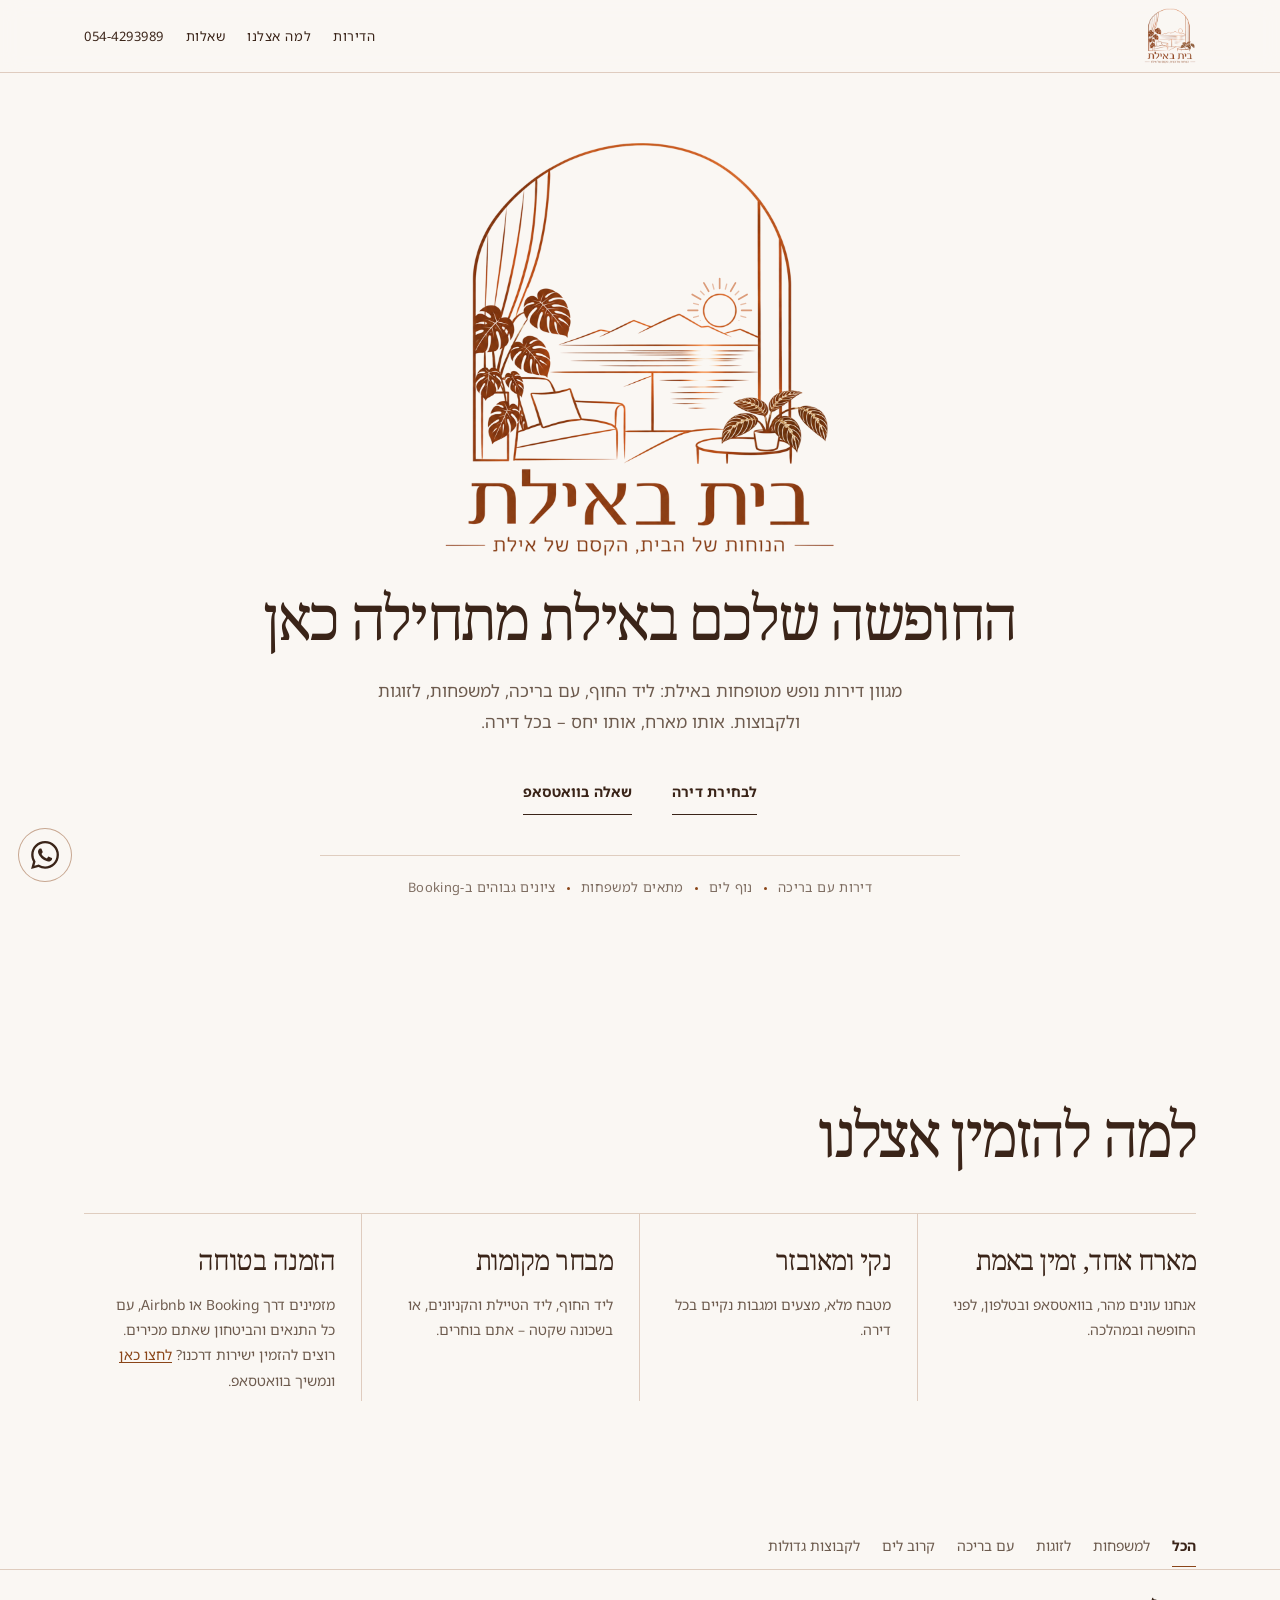
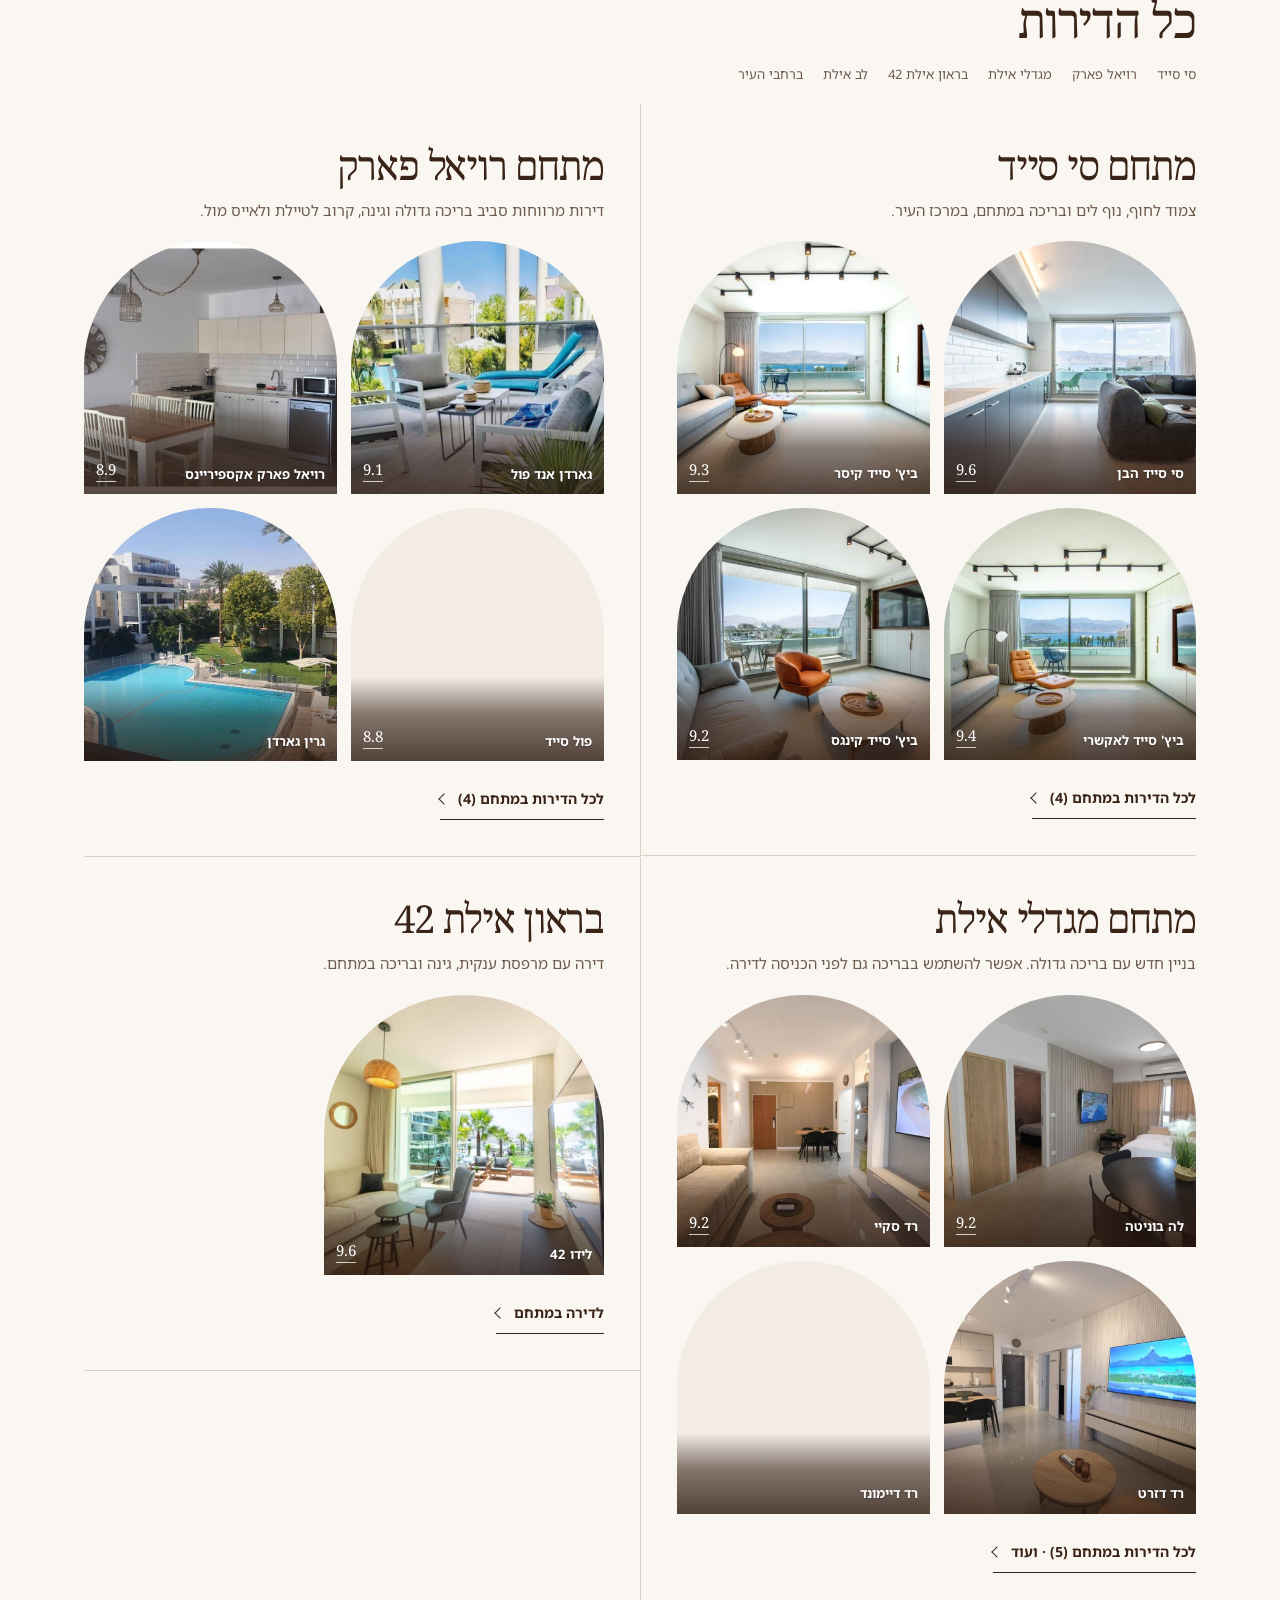
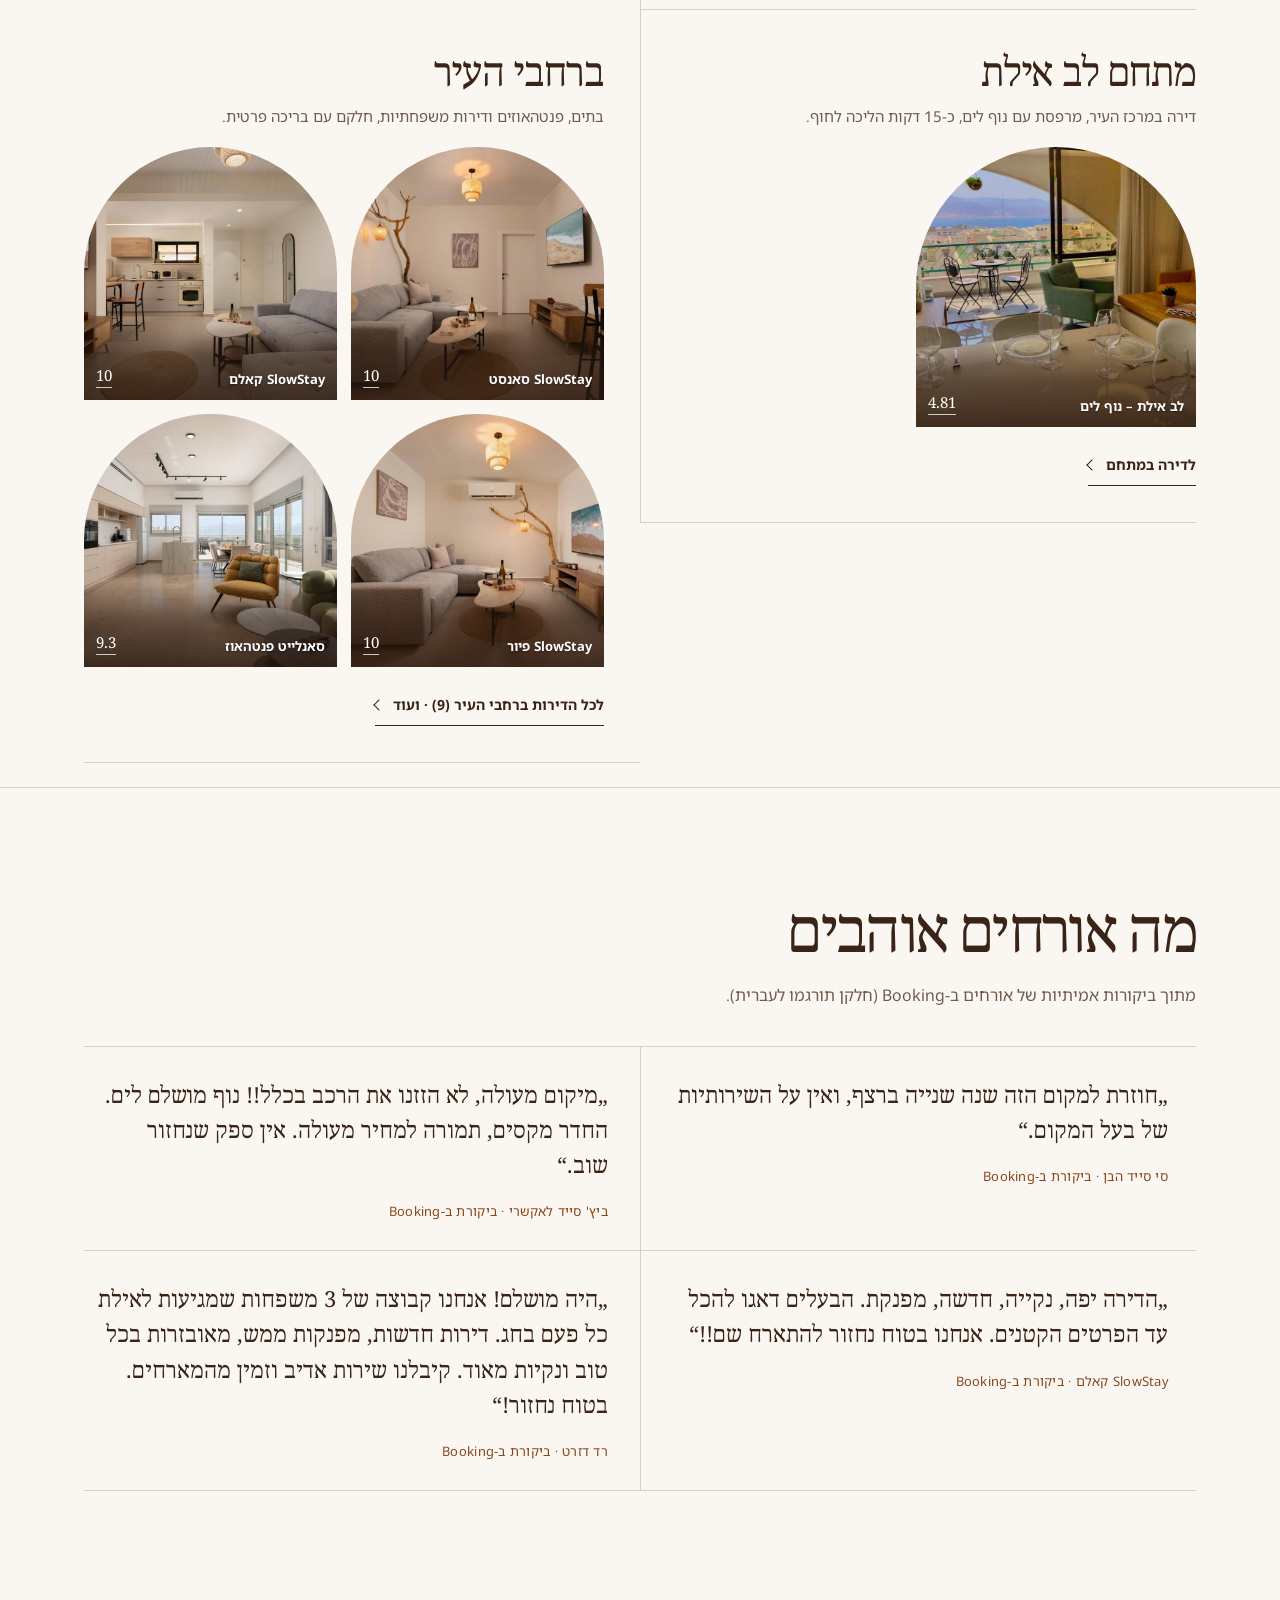
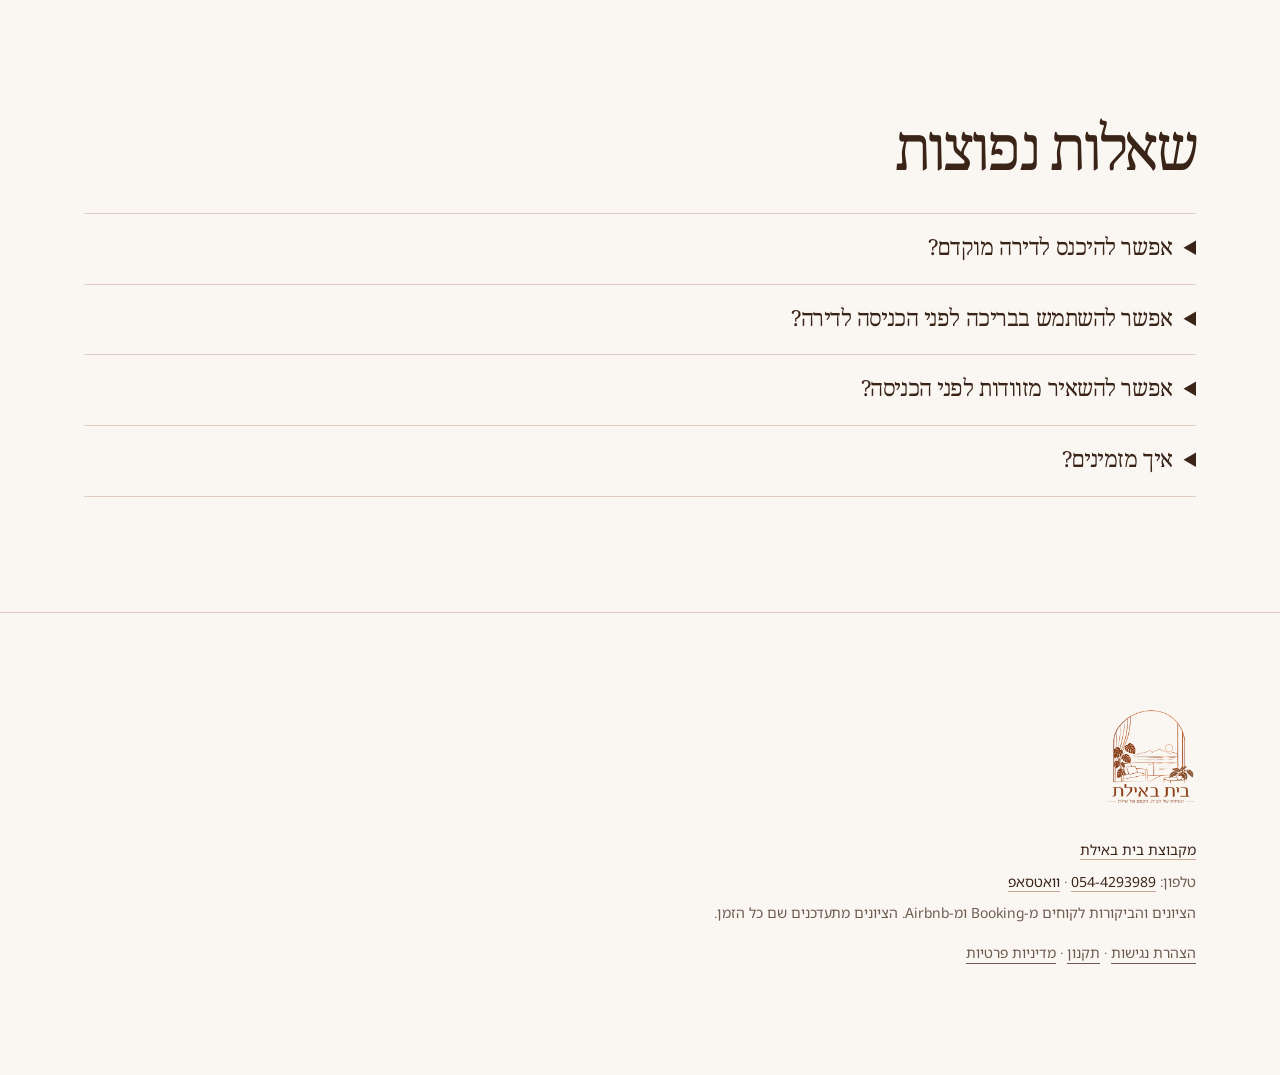
==== commit 952037e3: "Guests: gentle animated rays around the logo sun" ====
--- a/guests-preview/index.html
+++ b/guests-preview/index.html
@@ -295,6 +295,25 @@
 @media (prefers-reduced-motion: no-preference){.lb-stage img.lb-ease{transition:transform .25s ease}}
 </style>
 <!-- ANIM-LB END (styles) -->
+<!-- SUN-RAYS START: gentle rays around the sun in the hero logo (remove this block and the span.sun-wrap/svg.sun-rays to revert) -->
+<style id="sun-rays">
+.sun-wrap{position:relative;display:block;width:min(400px,76vw);margin:0 auto}
+.sun-wrap .hero-logo{width:100%}
+.sun-rays{position:absolute;inset:0;width:100%;height:100%;pointer-events:none;overflow:visible}
+.sun-rays .ray{stroke:#bd4200;stroke-linecap:round;fill:none}
+.sun-rays .ray-a{stroke-width:5;opacity:.5}
+.sun-rays .ray-b{stroke-width:4;opacity:.32}
+.sun-spin{transform-box:view-box;transform-origin:839px 520px}
+@media (prefers-reduced-motion: no-preference){
+.sun-spin{animation:sun-turn 90s linear infinite}
+.sun-rays .ray-a{animation:sun-glow 6s ease-in-out infinite}
+.sun-rays .ray-b{animation:sun-glow-b 6s ease-in-out infinite}
+@keyframes sun-turn{to{transform:rotate(360deg)}}
+@keyframes sun-glow{0%,100%{opacity:.22}50%{opacity:.62}}
+@keyframes sun-glow-b{0%,100%{opacity:.5}50%{opacity:.16}}
+}
+</style>
+<!-- SUN-RAYS END -->
 </head>
 <body>
 <a class="skip-link" href="#main">דלג לתוכן הראשי</a>
@@ -302,7 +321,7 @@
 <nav><a class="hide" href="#apts">הדירות</a><a class="hide" href="#why">למה אצלנו</a><a class="hide" href="#faq">שאלות</a><a href="tel:0544293989">054-4293989</a></nav></div></header>
 <main id="main" tabindex="-1">
 <div class="hero" id="top"><div class="wrap">
-<picture><source srcset="img/logo.webp?v=3" type="image/webp"><img class="hero-logo" src="img/logo.png?v=3" width="1200" height="1276" alt="בית באילת — הנוחות של הבית, הקסם של אילת"></picture>
+<span class="sun-wrap"><picture><source srcset="img/logo.webp?v=3" type="image/webp"><img class="hero-logo" src="img/logo.png?v=3" width="1200" height="1276" alt="בית באילת — הנוחות של הבית, הקסם של אילת"></picture><svg class="sun-rays" viewBox="0 0 1200 1276" aria-hidden="true" focusable="false"><defs><clipPath id="sun-sky"><rect x="700" y="380" width="252" height="171"/></clipPath></defs><g clip-path="url(#sun-sky)"><g class="sun-spin"><line class="ray ray-a" x1="905.0" y1="520.0" x2="934.0" y2="520.0"/><line class="ray ray-a" x1="896.2" y1="553.0" x2="921.3" y2="567.5"/><line class="ray ray-a" x1="872.0" y1="577.2" x2="886.5" y2="602.3"/><line class="ray ray-a" x1="839.0" y1="586.0" x2="839.0" y2="615.0"/><line class="ray ray-a" x1="806.0" y1="577.2" x2="791.5" y2="602.3"/><line class="ray ray-a" x1="781.8" y1="553.0" x2="756.7" y2="567.5"/><line class="ray ray-a" x1="773.0" y1="520.0" x2="744.0" y2="520.0"/><line class="ray ray-a" x1="781.8" y1="487.0" x2="756.7" y2="472.5"/><line class="ray ray-a" x1="806.0" y1="462.8" x2="791.5" y2="437.7"/><line class="ray ray-a" x1="839.0" y1="454.0" x2="839.0" y2="425.0"/><line class="ray ray-a" x1="872.0" y1="462.8" x2="886.5" y2="437.7"/><line class="ray ray-a" x1="896.2" y1="487.0" x2="921.3" y2="472.5"/><line class="ray ray-b" x1="902.8" y1="537.1" x2="917.2" y2="541.0"/><line class="ray ray-b" x1="885.7" y1="566.7" x2="896.3" y2="577.3"/><line class="ray ray-b" x1="856.1" y1="583.8" x2="860.0" y2="598.2"/><line class="ray ray-b" x1="821.9" y1="583.8" x2="818.0" y2="598.2"/><line class="ray ray-b" x1="792.3" y1="566.7" x2="781.7" y2="577.3"/><line class="ray ray-b" x1="775.2" y1="537.1" x2="760.8" y2="541.0"/><line class="ray ray-b" x1="775.2" y1="502.9" x2="760.8" y2="499.0"/><line class="ray ray-b" x1="792.3" y1="473.3" x2="781.7" y2="462.7"/><line class="ray ray-b" x1="821.9" y1="456.2" x2="818.0" y2="441.8"/><line class="ray ray-b" x1="856.1" y1="456.2" x2="860.0" y2="441.8"/><line class="ray ray-b" x1="885.7" y1="473.3" x2="896.3" y2="462.7"/><line class="ray ray-b" x1="902.8" y1="502.9" x2="917.2" y2="499.0"/></g></g></svg></span>
 <h1>החופשה שלכם באילת מתחילה כאן</h1>
 <p class="lead">מגוון דירות נופש מטופחות באילת: ליד החוף, עם בריכה, למשפחות, לזוגות ולקבוצות. אותו מארח, אותו יחס – בכל דירה.</p>
 <p class="hero-links"><a class="textlink" href="#apts">לבחירת דירה</a><a class="textlink" href="https://wa.me/972544293989" target="_blank" rel="noopener">שאלה בוואטסאפ<span class="sr-only"> (נפתח בחלון חדש)</span></a></p>
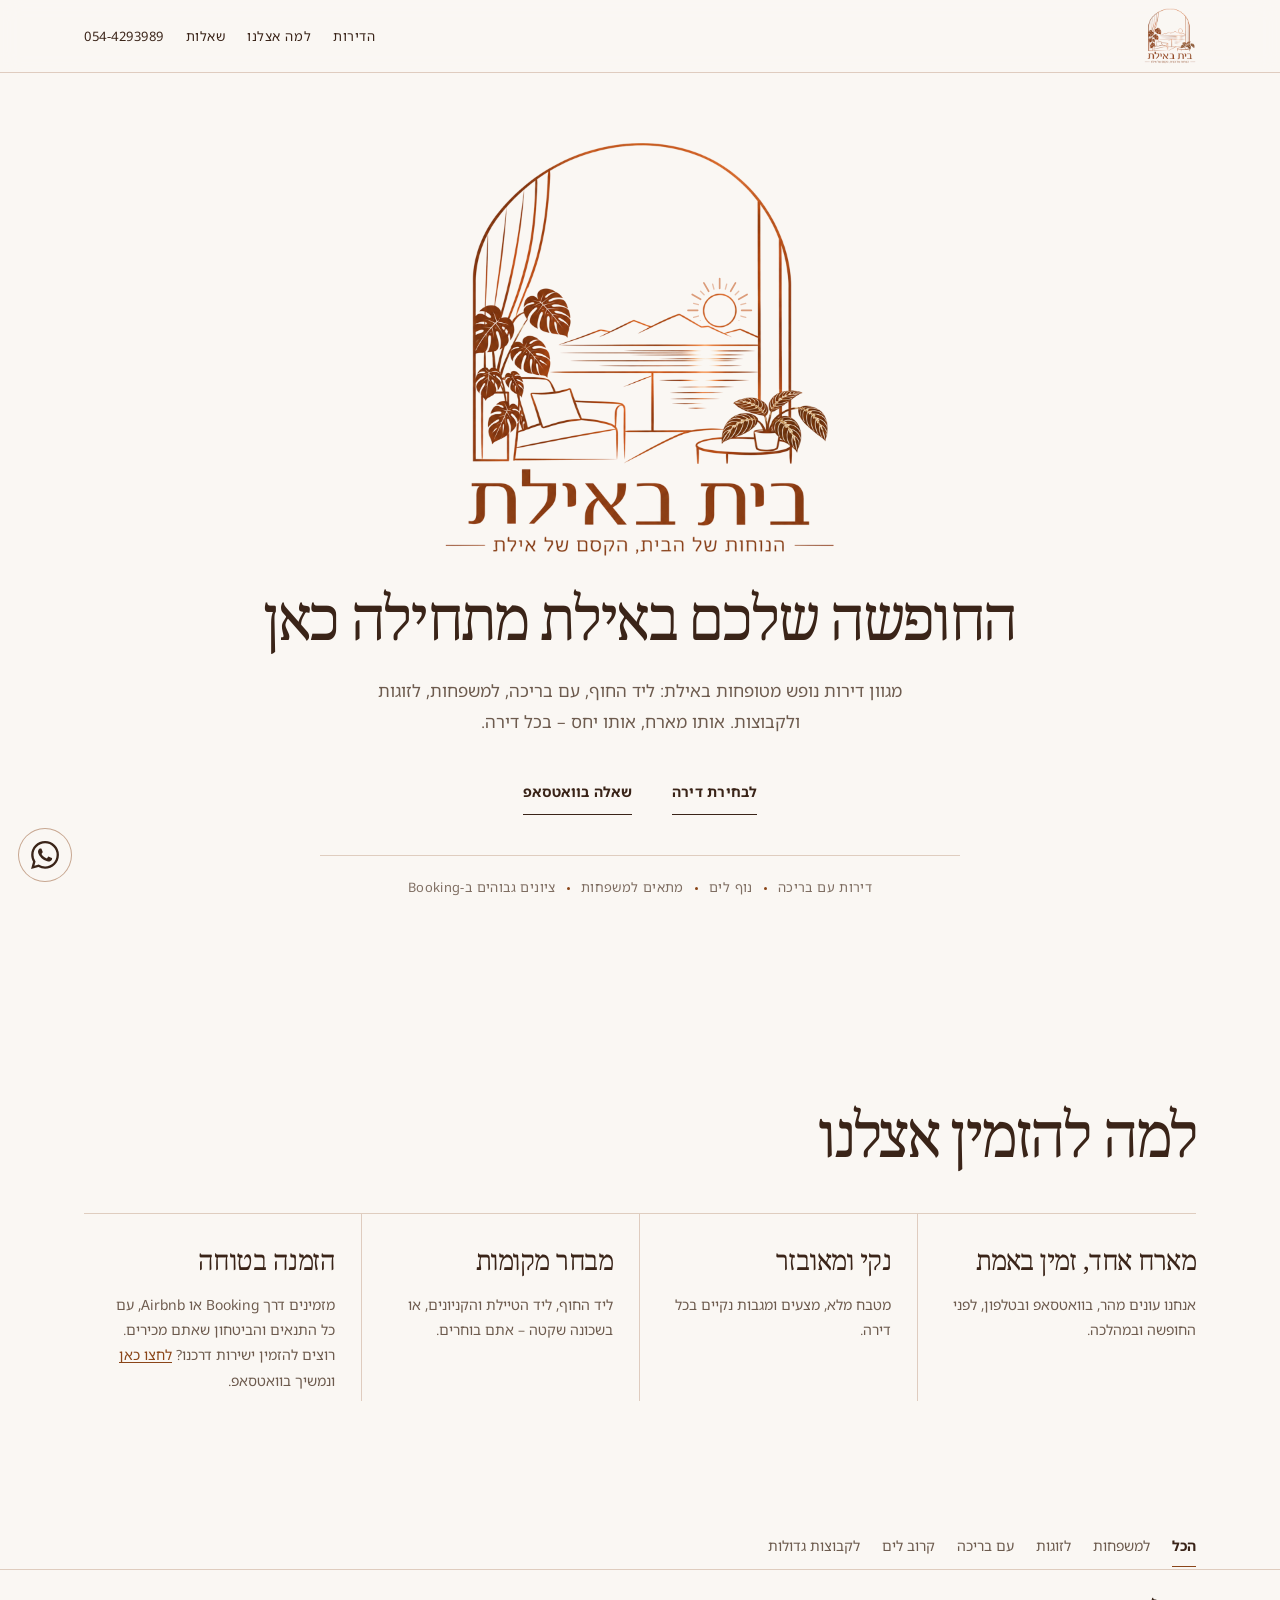
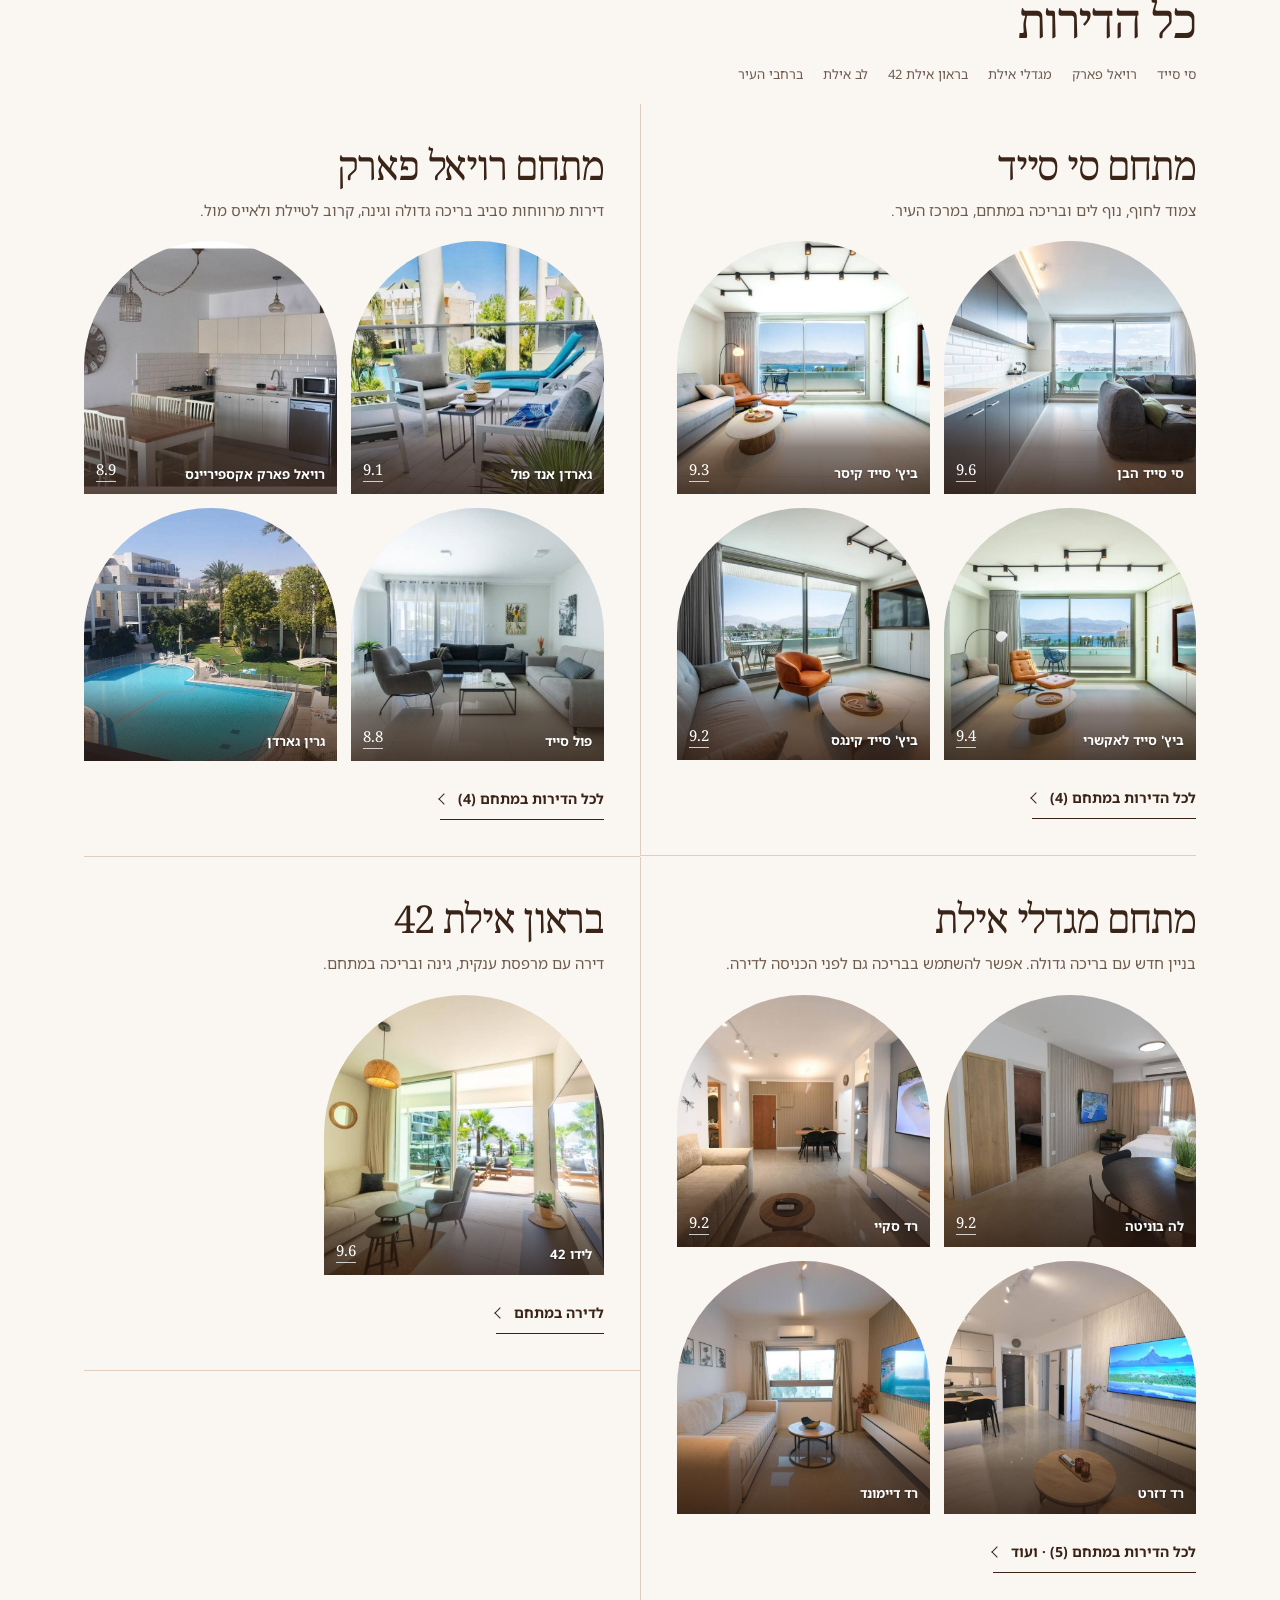
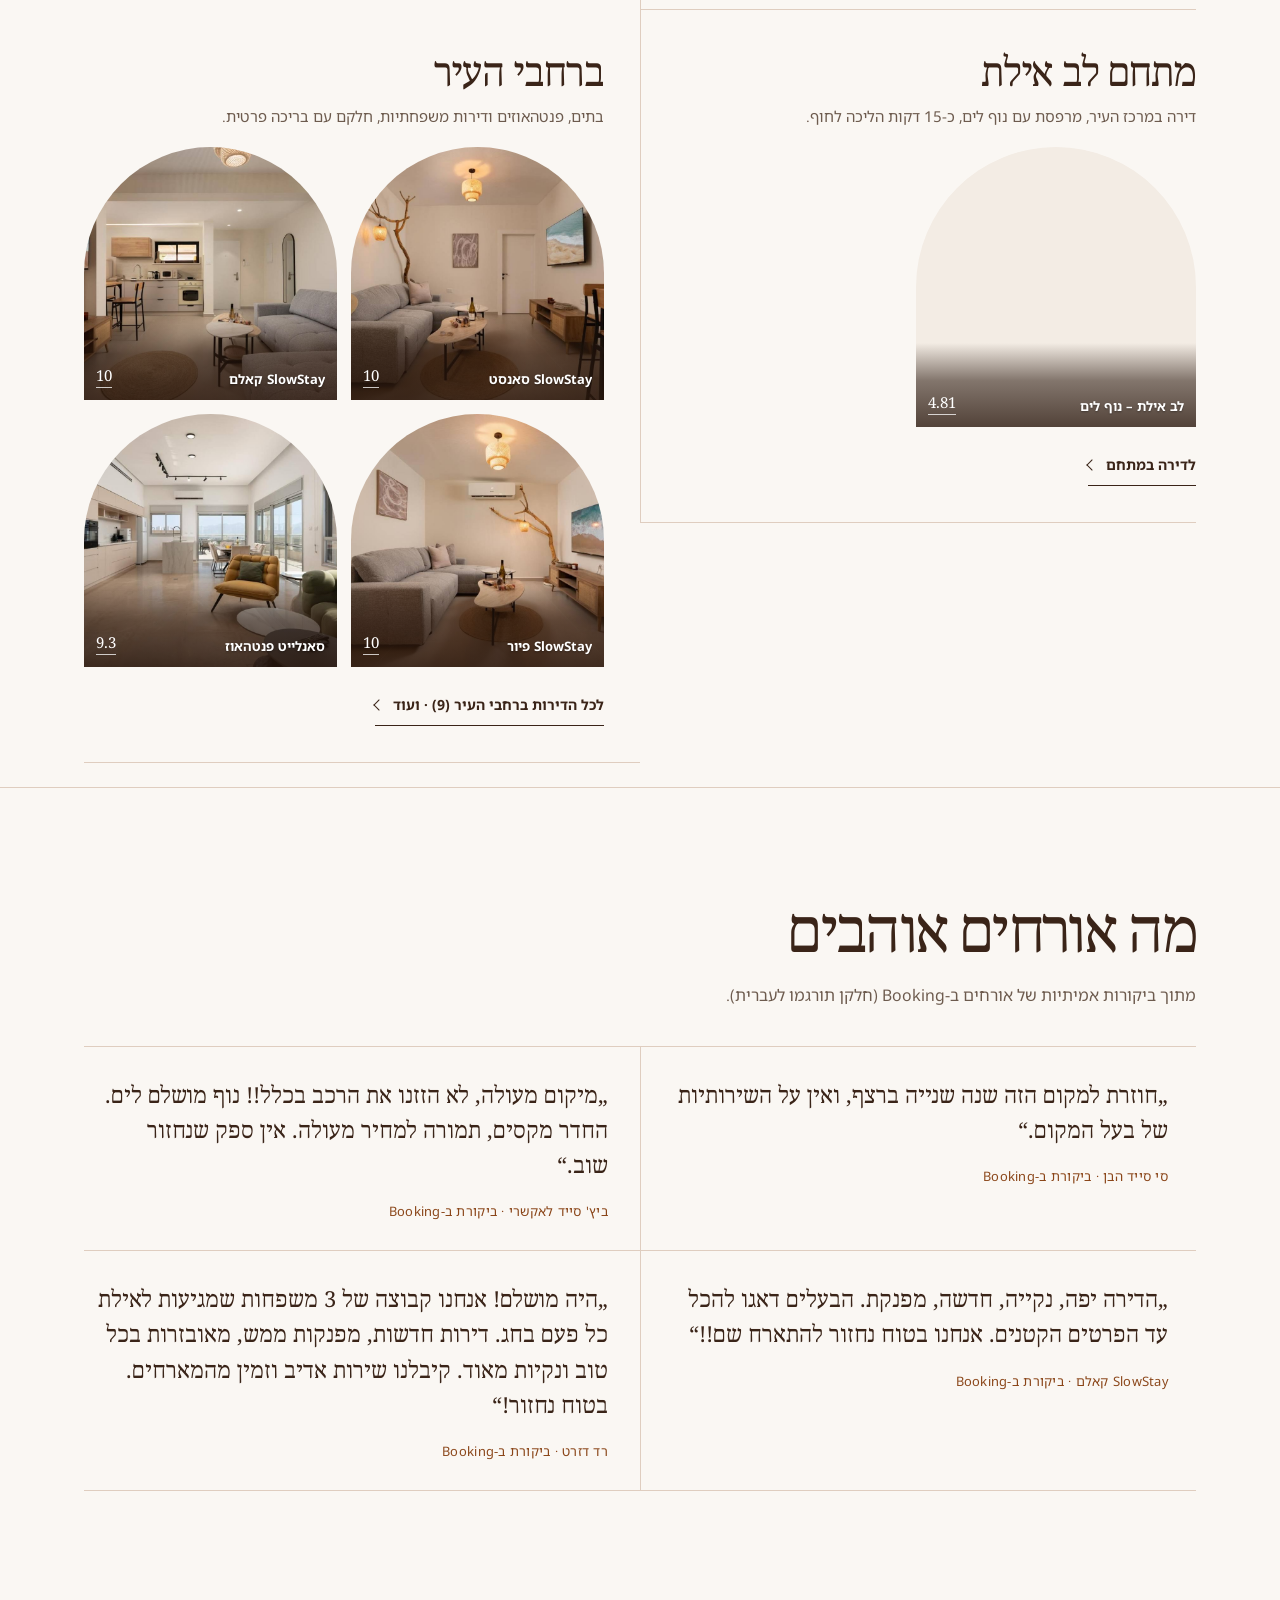
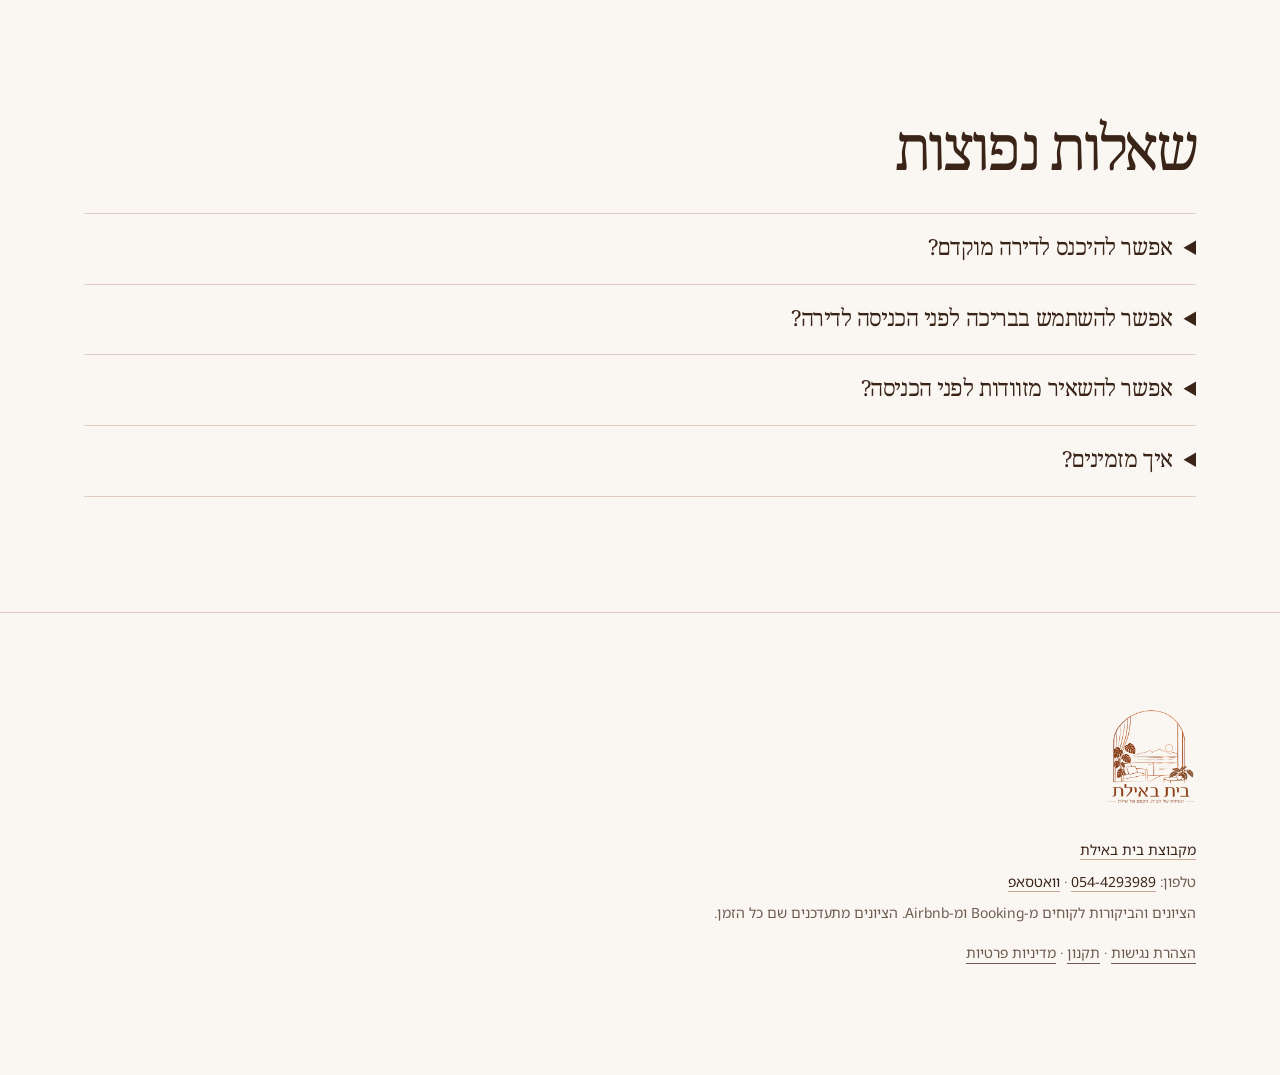
==== commit f509731b: "Update review scores (Oct 21) and hide Dekel badge" ====
--- a/guests-preview/index.html
+++ b/guests-preview/index.html
@@ -341,7 +341,7 @@
 <p class="shown" id="shown" aria-live="polite">כל הדירות</p>
 <div class="cxnav"><a href="#seaside">סי סייד</a><a href="#royal">רויאל פארק</a><a href="#towers">מגדלי אילת</a><a href="#brown">בראון אילת 42</a><a href="#lev">לב אילת</a><a href="#city">ברחבי העיר</a></div>
 </div></div>
-<div class="wrap" id="browse"><div class="folders" id="folders" aria-label="מקומות"></div><div class="openbar" id="openbar"><a class="back" id="back-all" href="#apts">חזרה לכל המתחמים</a></div><section class="cx" id="seaside"><h2>מתחם סי סייד</h2><p class="cxd">צמוד לחוף, נוף לים ובריכה במתחם, במרכז העיר.</p><div class="grid"><article class="card" data-tags="families couples pool beach"><div class="ph"><button type="button" class="ph-open" data-apt="11337509" aria-label="פתיחת גלריה: סי סייד הבן, 15 תמונות"><img loading="eager" src="img/11337509/01.jpg" alt="סי סייד הבן – דירת נופש באילת"><span class="ph-count">15 תמונות</span></button><div class="badge"><span class="sr-only">ציון </span><b>9.6</b><span>113 ביקורות<br>ב-Booking</span></div></div><div class="body"><h3>סי סייד הבן</h3><p class="adesc">דירה משופצת ומרווחת בלב אילת, עם מרפסת שנפתחת אל נוף הים ובריכה במתחם. כ־4 דקות הליכה מחוף קיסוסקי, ובקרבת כל מה שאילת מציעה.</p><p class="bk" dir="ltr" lang="en">Seaside Heaven-City Center Amazing Pool and Sea view</p><p class="meta clamp">חדר שינה עם מיטה זוגית גדולה וספה נפתחת בסלון · חדר רחצה · עד 5 אורחים · 67 מ"ר · בריכה במתחם · מרפסת עם נוף לים · מטבח מאובזר · מעלית ואבטחה 24/7 · גינה</p><button type="button" class="more" hidden>עוד</button><div class="subs"><span>מיקום <b>9.7</b></span><span>נוחות <b>9.6</b></span><span>יחס המארחים <b>9.4</b></span></div><blockquote>„מיטה נוחה, חדרים גדולים עם הרבה אור, נוף יפה לים, נקי מאוד ומטבח מאובזר היטב.“<cite>מתוך ביקורת אורח ב-Booking</cite></blockquote><a class="btn" href="https://www.booking.com/hotel/il/sy-syyd-127.html" target="_blank" rel="noopener">להזמנה ב-Booking<span class="sr-only"> (נפתח בחלון חדש)</span></a></div></article><article class="card" data-tags="families couples pool beach"><div class="ph"><button type="button" class="ph-open" data-apt="10503018" aria-label="פתיחת גלריה: ביץ' סייד קיסר, 15 תמונות"><img loading="eager" src="img/10503018/01.jpg" alt="ביץ&#x27; סייד קיסר – דירת נופש באילת"><span class="ph-count">15 תמונות</span></button><div class="badge"><span class="sr-only">ציון </span><b>9.3</b><span>81 ביקורות<br>ב-Booking</span></div></div><div class="body"><h3>ביץ&#x27; סייד קיסר</h3><p class="adesc">סטודיו מרווח ומפנק בקו החוף, עם מרפסת מול הים ובריכה במתחם. כ־4 דקות הליכה מחוף קיסוסקי.</p><p class="bk" dir="ltr" lang="en">Beach Side- Ceasar Luxury Amazing Pool Eilat</p><p class="meta clamp">סטודיו עם מיטה זוגית גדולה, מיטת יחיד וספה נפתחת · חדר רחצה · עד 5 אורחים · 47 מ"ר · בריכה במתחם · מרפסת עם נוף לים · גינה · מכונת קפה וטלוויזיה עם סטרימינג · אבטחה 24/7</p><button type="button" class="more" hidden>עוד</button><div class="subs"><span>יחס המארחים <b>9.8</b></span><span>נוחות <b>9.7</b></span><span>מיקום <b>9.7</b></span></div><blockquote>„מיקום ונוף מושלמים! יגאל היה זמין ועזר מאוד. הדירה הייתה נקייה ויפה.“<cite>מתוך ביקורת אורח ב-Booking</cite></blockquote><a class="btn" href="https://www.booking.com/hotel/il/eilat-balcony-city-center.html" target="_blank" rel="noopener">להזמנה ב-Booking<span class="sr-only"> (נפתח בחלון חדש)</span></a></div></article><article class="card" data-tags="couples pool beach"><div class="ph"><button type="button" class="ph-open" data-apt="10476206" aria-label="פתיחת גלריה: ביץ' סייד לאקשרי, 15 תמונות"><img loading="eager" src="img/10476206/01.jpg" alt="ביץ&#x27; סייד לאקשרי – דירת נופש באילת"><span class="ph-count">15 תמונות</span></button><div class="badge"><span class="sr-only">ציון </span><b>9.4</b><span>88 ביקורות<br>ב-Booking</span></div></div><div class="body"><h3>ביץ&#x27; סייד לאקשרי</h3><p class="adesc">סטודיו דלוקס מרווח עם מרפסת הצופה לים ובריכה במתחם, כ־4 דקות הליכה מחוף קיסוסקי. פינה זוגית מושלמת ליד הים.</p><p class="bk" dir="ltr" lang="en">Beach side -Luxury sea View Amazing pool Eilat</p><p class="meta clamp">סטודיו עם מיטה זוגית גדולה, מיטת יחיד וספה נפתחת · חדר רחצה · עד 4 אורחים · 47 מ"ר · בריכה במתחם · מרפסת עם נוף לים · גינה ומרפסת שמש</p><button type="button" class="more" hidden>עוד</button><div class="subs"><span>אינטרנט אלחוטי <b>10</b></span><span>מיקום <b>9.9</b></span><span>יחס המארחים <b>9.4</b></span></div><blockquote>„מיקום מעולה, לא הזזנו את הרכב בכלל!! נוף מושלם לים. החדר מקסים, תמורה למחיר מעולה. אין ספק שנחזור שוב.“<cite>מתוך ביקורת אורח ב-Booking</cite></blockquote><a class="btn" href="https://www.booking.com/hotel/il/sea-side-130-luxury-sea-view-best-location-in-town.html" target="_blank" rel="noopener">להזמנה ב-Booking<span class="sr-only"> (נפתח בחלון חדש)</span></a></div></article><article class="card" data-tags="couples pool beach"><div class="ph"><button type="button" class="ph-open" data-apt="10475970" aria-label="פתיחת גלריה: ביץ' סייד קינגס, 15 תמונות"><img loading="eager" src="img/10475970/01.jpg" alt="ביץ&#x27; סייד קינגס – דירת נופש באילת"><span class="ph-count">15 תמונות</span></button><div class="badge"><span class="sr-only">ציון </span><b>9.2</b><span>73 ביקורות<br>ב-Booking</span></div></div><div class="body"><h3>ביץ&#x27; סייד קינגס</h3><p class="adesc">סטודיו דלוקס נעים ומרווח, עם מרפסת מול הים וההרים ובריכה במתחם. כ־4 דקות הליכה מחוף קיסוסקי.</p><p class="bk" dir="ltr" lang="en">Beach Side-Kings Luxury Sea view Amazing Pool Eilat</p><p class="meta clamp">סטודיו עם מיטה זוגית גדולה, מיטת יחיד וספה נפתחת · חדר רחצה · עד 4 אורחים · 47 מ"ר · בריכה במתחם · מרפסת עם נוף לים · גינה · מעלית</p><button type="button" class="more" hidden>עוד</button><div class="subs"><span>אינטרנט אלחוטי <b>10</b></span><span>מיקום <b>9.9</b></span><span>יחס המארחים <b>9.4</b></span></div><blockquote>„המיקום מושלם, הנוף לים ולהרים מהמרפסת מדהים. החדר נוח, נקי, שקט וגדול.“<cite>מתוך ביקורת אורח ב-Booking</cite></blockquote><a class="btn" href="https://www.booking.com/hotel/il/sea-side-luxury-best-location-in-town103-sea-view.html" target="_blank" rel="noopener">להזמנה ב-Booking<span class="sr-only"> (נפתח בחלון חדש)</span></a></div></article></div></section><section class="cx" id="royal"><h2>מתחם רויאל פארק</h2><p class="cxd">דירות מרווחות סביב בריכה גדולה וגינה, קרוב לטיילת ולאייס מול.</p><div class="grid"><article class="card" data-tags="families pool"><div class="ph"><button type="button" class="ph-open" data-apt="10521166" aria-label="פתיחת גלריה: גארדן אנד פול, 15 תמונות"><img loading="eager" src="img/10521166/01.jpg" alt="גארדן אנד פול – דירת נופש באילת"><span class="ph-count">15 תמונות</span></button><div class="badge"><span class="sr-only">ציון </span><b>9.1</b><span>52 ביקורות<br>ב-Booking</span></div></div><div class="body"><h3>גארדן אנד פול</h3><p class="adesc">דירה מרווחת במתחם רויאל פארק, עם מרפסת גדולה הצופה לגינה ולבריכה. מקום נוח ומפנק למשפחות, כ־13 דקות הליכה מחוף מוריה.</p><p class="bk" dir="ltr" lang="en">Garden and Pool at Royal Park Eilat</p><p class="meta clamp">2 חדרי שינה: מיטה זוגית גדולה | מיטה זוגית ומיטת יחיד · ספה נפתחת בסלון · 2 חדרי רחצה · עד 6 אורחים · 85 מ"ר · בריכה במתחם · מרפסת עם נוף לגינה ולבריכה · פינת מנגל · מטבח מאובזר עם מדיח · מכונת כביסה · מעלית · חנייה חינם</p><button type="button" class="more" hidden>עוד</button><div class="subs"><span>מיקום <b>9.4</b></span><span>יחס המארחים <b>9.2</b></span><span>מתקנים <b>9.1</b></span></div><blockquote>„מאוד נהנינו, היה פשוט מושלם. דירה מאוד גדולה עם מרפסת גדולה, בריכה נקייה. קיבלנו דירה לפני הזמן.“<cite>מתוך ביקורת אורח ב-Booking</cite></blockquote><a class="btn" href="https://www.booking.com/hotel/il/graden-and-pool-at-royal-park-eilat.html" target="_blank" rel="noopener">להזמנה ב-Booking<span class="sr-only"> (נפתח בחלון חדש)</span></a></div></article><article class="card" data-tags="families pool"><div class="ph"><button type="button" class="ph-open" data-apt="10555182" aria-label="פתיחת גלריה: רויאל פארק אקספיריינס, 15 תמונות"><img loading="eager" src="img/10555182/01.jpg" alt="רויאל פארק אקספיריינס – דירת נופש באילת"><span class="ph-count">15 תמונות</span></button><div class="badge"><span class="sr-only">ציון </span><b>8.9</b><span>45 ביקורות<br>ב-Booking</span></div></div><div class="body"><h3>רויאל פארק אקספיריינס</h3><p class="adesc">דירה מרווחת ונעימה במתחם רויאל פארק, עם מרפסת הצופה לגינה ובריכה במתחם. קרובה למרינה ולטיילת, כ־13 דקות הליכה מחוף מוריה.</p><p class="bk" dir="ltr" lang="en">The Royal park experience Amazing Pool Eilat</p><p class="meta clamp">2 חדרי שינה עם מיטות זוגיות · ספה נפתחת בסלון · 2 חדרי רחצה · עד 5 אורחים · 85 מ"ר · בריכה במתחם · מרפסת עם נוף לגינה · מטבח מאובזר עם מדיח · מעלית · חנייה חינם</p><button type="button" class="more" hidden>עוד</button><div class="subs"><span>יחס המארחים <b>9.3</b></span><span>ניקיון <b>9</b></span><span>נוחות <b>9</b></span></div><blockquote>„נקי ונוח. קרוב למרינה ולטיילת.“<cite>מתוך ביקורת אורח ב-Booking</cite></blockquote><a class="btn" href="https://www.booking.com/hotel/il/the-royal-park-experience-amazing-pool-eilat.html" target="_blank" rel="noopener">להזמנה ב-Booking<span class="sr-only"> (נפתח בחלון חדש)</span></a></div></article><article class="card" data-tags="families pool groups"><div class="ph"><button type="button" class="ph-open" data-apt="8661301" aria-label="פתיחת גלריה: פול סייד, 15 תמונות"><img loading="eager" src="img/8661301/01.jpg" alt="פול סייד – דירת נופש באילת"><span class="ph-count">15 תמונות</span></button><div class="badge"><span class="sr-only">ציון </span><b>8.8</b><span>93 ביקורות<br>ב-Booking</span></div></div><div class="body"><h3>פול סייד</h3><p class="adesc">סוויטה מרווחת צמודה לבריכה במתחם רויאל פארק, עם מרפסת מרוהטת ומנגל לערבים נעימים. כ־13 דקות הליכה מחוף מוריה.</p><p class="bk" dir="ltr" lang="en">Pool side luxury suite at Royal Park-New Listing</p><p class="meta clamp">2 חדרי שינה עם מיטות זוגיות · ספה נפתחת בסלון · 2 חדרי רחצה · עד 8 אורחים · 90 מ"ר · בריכה במתחם עם בר · מרפסת עם ריהוט חוץ ומנגל · מטבח מאובזר · מעלית · חנייה חינם · גינה</p><button type="button" class="more" hidden>עוד</button><div class="subs"><span>אינטרנט אלחוטי <b>10</b></span><span>נוחות <b>9</b></span><span>מיקום <b>9</b></span></div><blockquote>„תמורה מצוינת לעלות, יחידה מסודרת ונקייה. היינו עם שלושה ילדים, לא חסר כלום. בריכה מטר מהחדר וקרוב לקניון.“<cite>מתוך ביקורת אורח ב-Booking</cite></blockquote><a class="btn" href="https://www.booking.com/hotel/il/pool-side-luxury-suite-at-royal-park-new-listing.html" target="_blank" rel="noopener">להזמנה ב-Booking<span class="sr-only"> (נפתח בחלון חדש)</span></a></div></article><article class="card" data-tags="families pool"><div class="ph"><button type="button" class="ph-open" data-apt="7100931" aria-label="פתיחת גלריה: גרין גארדן, 12 תמונות"><img loading="eager" src="img/7100931/01.jpg" alt="גרין גארדן – דירת נופש באילת"><span class="ph-count">12 תמונות</span></button></div><div class="body"><h3>גרין גארדן</h3><p class="adesc">דירה נעימה ומרווחת במתחם רויאל פארק, עם מרפסת מול הגינה והבריכה ופינת מנגל. כ־13 דקות הליכה מחוף מוריה.</p><p class="bk" dir="ltr" lang="en">Green garden suite at Royal Park Eilat- Amazing Pool</p><p class="meta clamp">2 חדרי שינה: מיטה זוגית רחבה במיוחד | מיטה זוגית גדולה · ספה נפתחת בסלון · חדר רחצה · עד 6 אורחים · 60 מ"ר · בריכה במתחם · מרפסת עם נוף לגינה ולבריכה · פינת מנגל · מטבחון עם מכונת קפה · חנייה חינם</p><button type="button" class="more" hidden>עוד</button><div class="subs"><span>אינטרנט אלחוטי <b>10</b></span></div><blockquote>„דירה מרווחת מאוד, מצוידת בכל מה שמשפחה צריכה. מגבות בשפע, מצעים נקיים, בריכה גדולה וקרוב מאוד לאייס מול.“<cite>מתוך ביקורת אורח ב-Booking</cite></blockquote><a class="btn" href="https://www.booking.com/hotel/il/green-garden-suite-eilat.html" target="_blank" rel="noopener">להזמנה ב-Booking<span class="sr-only"> (נפתח בחלון חדש)</span></a></div></article></div></section><section class="cx" id="towers"><h2>מתחם מגדלי אילת</h2><p class="cxd">בניין חדש עם בריכה גדולה. אפשר להשתמש בבריכה גם לפני הכניסה לדירה.</p><div class="grid"><article class="card" data-tags="families couples pool groups"><div class="ph"><button type="button" class="ph-open" data-apt="14159683" aria-label="פתיחת גלריה: לה בוניטה, 15 תמונות"><img loading="eager" src="img/14159683/01.jpg" alt="לה בוניטה – דירת נופש באילת"><span class="ph-count">15 תמונות</span></button><div class="badge"><span class="sr-only">ציון </span><b>9.2</b><span>30 ביקורות<br>ב-Booking</span></div></div><div class="body"><h3>לה בוניטה</h3><p class="adesc">דירה מקסימה ומעוצבת במתחם מגדלי אילת, עם נוף לים ובריכה במתחם. בניין מטופח ופינה נעימה לחופשה רגועה.</p><p class="bk" dir="ltr" lang="en">La Bonita Eilat Amazing Pool</p><p class="meta clamp">חדר שינה עם מיטה זוגית ומיטת יחיד · ספה נפתחת בסלון · חדר רחצה · עד 9 אורחים · 45 מ"ר · בריכה במתחם · נוף לים · מטבח · פינת ישיבה וטלוויזיה</p><button type="button" class="more" hidden>עוד</button><div class="subs"><span>נוחות <b>9.4</b></span><span>יחס המארחים <b>9.3</b></span><span>תמורה למחיר <b>9.1</b></span></div><blockquote>„דירה מקסימה, נקייה ומעוצבת יפה, נוף יפה ובניין מטופח. הקשר עם המארחים היה קל וטוב.“<cite>מתוך ביקורת אורח ב-Booking</cite></blockquote><a class="btn" href="https://www.booking.com/hotel/il/la-bonita.html" target="_blank" rel="noopener">להזמנה ב-Booking<span class="sr-only"> (נפתח בחלון חדש)</span></a></div></article><article class="card" data-tags="families pool"><div class="ph"><button type="button" class="ph-open" data-apt="16599413" aria-label="פתיחת גלריה: רד סקיי, 15 תמונות"><img loading="eager" src="img/16599413/01.jpg" alt="רד סקיי – דירת נופש באילת"><span class="ph-count">15 תמונות</span></button><div class="badge"><span class="sr-only">ציון </span><b>9.2</b><span>14 ביקורות<br>ב-Booking</span></div></div><div class="body"><h3>רד סקיי</h3><p class="adesc">דירת 3 חדרים משופצת ומרווחת במתחם מגדלי אילת, עם בריכה במתחם. מקום נוח ומפנק למשפחות ולקבוצות קטנות.</p><p class="bk" dir="ltr" lang="en">Red Sky - Amazing Pool Eilat</p><p class="meta clamp">2 חדרי שינה עם מיטות זוגיות גדולות · 2 ספות נפתחות בסלון · חדר רחצה · עד 7 אורחים · 65 מ"ר · בריכה במתחם · נוף לעיר · מטבח מאובזר · מכונת כביסה</p><button type="button" class="more" hidden>עוד</button><div class="subs"><span>תמורה למחיר <b>9.5</b></span><span>מתקנים <b>9.1</b></span><span>נוחות <b>9.1</b></span></div><blockquote>„דירה יפה מאוד, בניין חדש ויפה עם מכולת בקומה הראשונה, ומעל הכל בעלים מקסים שעוזר בכל דבר בלב רחב. מומלץ ביותר!!!“<cite>מתוך ביקורת אורח ב-Booking</cite></blockquote><a class="btn" href="https://www.booking.com/hotel/il/red-sky-amazing-pool-eilat.html" target="_blank" rel="noopener">להזמנה ב-Booking<span class="sr-only"> (נפתח בחלון חדש)</span></a></div></article><article class="card" data-tags="families couples pool"><div class="ph"><button type="button" class="ph-open" data-apt="16607349" aria-label="פתיחת גלריה: רד דזרט, 15 תמונות"><img loading="eager" src="img/16607349/01.jpg" alt="רד דזרט – דירת נופש באילת"><span class="ph-count">15 תמונות</span></button></div><div class="body"><h3>רד דזרט</h3><p class="adesc">דירת נופש חדשה ומעוצבת במתחם מגדלי אילת, עם בריכה במתחם. פינה נעימה לזוגות ולמשפחות קטנות.</p><p class="bk" dir="ltr" lang="en">Red Desert-Amazing Pool Eilat</p><p class="meta clamp">חדר שינה עם מיטה זוגית גדולה · 2 ספות נפתחות בסלון · חדר רחצה · עד 5 אורחים · 50 מ"ר · בריכה במתחם · נוף לעיר · מטבח מאובזר עם מכונת קפה · פינת ישיבה ופינת אוכל</p><button type="button" class="more" hidden>עוד</button><blockquote>„היה מושלם! אנחנו קבוצה של 3 משפחות שמגיעות לאילת כל פעם בחג. דירות חדשות, מפנקות ממש, מאובזרות בכל טוב ונקיות מאוד. קיבלנו שירות אדיב וזמין מהמארחים. בטוח נחזור!“<cite>מתוך ביקורת אורח ב-Booking</cite></blockquote><a class="btn" href="https://www.booking.com/hotel/il/red-diamond-amazing-pool-eilat.html" target="_blank" rel="noopener">להזמנה ב-Booking<span class="sr-only"> (נפתח בחלון חדש)</span></a></div></article><article class="card" data-tags="families couples pool"><div class="ph"><button type="button" class="ph-open" data-apt="16702696" aria-label="פתיחת גלריה: רד דיימונד, 15 תמונות"><img loading="eager" src="img/16702696/01.jpg" alt="רד דיימונד – דירת נופש באילת"><span class="ph-count">15 תמונות</span></button></div><div class="body"><h3>רד דיימונד</h3><p class="adesc">דירת נופש חדשה, מעוצבת ומוארת במתחם מגדלי אילת, עם בריכה גדולה במתחם. מקום שקט ונעים לחופשה זוגית או משפחתית.</p><p class="bk" dir="ltr" lang="en">Red Diamond - Amazing Pool Eilat</p><p class="meta clamp">חדר שינה עם מיטה זוגית גדולה · 2 ספות נפתחות בסלון · חדר רחצה · עד 5 אורחים · 50 מ"ר · בריכה במתחם · נוף לעיר · מטבח מאובזר עם מכונת קפה · פינת אוכל</p><button type="button" class="more" hidden>עוד</button><blockquote>„רציתי לציין שהדירה חדשה. הבריכה מצוינת, ענקית ומבריקה. מקום שקט. ממליצה.“<cite>מתוך ביקורת אורח ב-Booking</cite></blockquote><a class="btn" href="https://www.booking.com/hotel/il/red-desert-amazing-pool-eilat.html" target="_blank" rel="noopener">להזמנה ב-Booking<span class="sr-only"> (נפתח בחלון חדש)</span></a></div></article><article class="card" data-tags="families couples pool"><div class="ph"><button type="button" class="ph-open" data-apt="15941312" aria-label="פתיחת גלריה: בוטיק פול ריטריט, 15 תמונות"><img loading="eager" src="img/15941312/01.jpg" alt="בוטיק פול ריטריט – דירת נופש באילת"><span class="ph-count">15 תמונות</span></button></div><div class="body"><h3>בוטיק פול ריטריט</h3><p class="adesc">דירת בוטיק נעימה ומסודרת, עם בריכה במתחם. פינה שקטה ונוחה לחופשה זוגית או משפחתית.</p><p class="bk" dir="ltr" lang="en">Boutique Pool Retreat Eilat</p><p class="meta clamp">חדר שינה עם מיטה זוגית ומיטה זוגית גדולה · ספה נפתחת בסלון · חדר רחצה · עד 5 אורחים · 45 מ"ר · בריכה במתחם · מטבחון · מכונת כביסה · פינת אוכל וטלוויזיה</p><button type="button" class="more" hidden>עוד</button><blockquote>„מקום נקי ומסודר, עם הרבה מקומות חניה. המארח היה נעים וזמין לכל שאלה. בטוח נחזור.“<cite>מתוך ביקורת אורח ב-Booking</cite></blockquote><a class="btn" href="https://www.booking.com/hotel/il/dyrh-khmvdh-lrvkh-bylt.html" target="_blank" rel="noopener">להזמנה ב-Booking<span class="sr-only"> (נפתח בחלון חדש)</span></a></div></article></div></section><section class="cx" id="brown"><h2>בראון אילת 42</h2><p class="cxd">דירה עם מרפסת ענקית, גינה ובריכה במתחם.</p><div class="grid"><article class="card" data-tags="families couples pool"><div class="ph"><button type="button" class="ph-open" data-apt="14623232" aria-label="פתיחת גלריה: לידו 42, 15 תמונות"><img loading="eager" src="img/14623232/01.jpg" alt="לידו 42 – דירת נופש באילת"><span class="ph-count">15 תמונות</span></button><div class="badge"><span class="sr-only">ציון </span><b>9.6</b><span>19 ביקורות<br>ב-Booking</span></div></div><div class="body"><h3>לידו 42</h3><p class="adesc">סוויטה משופצת עם מרפסת ענקית ומרפסת גן הצופות לגינה, לבריכה ולהרים. כ־17 דקות הליכה מחוף מיקי.</p><p class="bk" dir="ltr" lang="en">Eilat Lido42 Vacation-Amazing pool</p><p class="meta clamp">חדר שינה עם מיטה זוגית · 2 ספות נפתחות בסלון · חדר רחצה · עד 5 אורחים · 50 מ"ר · בריכה במתחם · מרפסת ומרפסת גן עם נוף לבריכה ולהרים · מטבח מאובזר · חנייה חינם</p><button type="button" class="more" hidden>עוד</button><div class="subs"><span>אינטרנט אלחוטי <b>10</b></span><span>מתקנים <b>9.8</b></span><span>תמורה למחיר <b>9.8</b></span></div><blockquote>„אחלה דירה, יגאל היה מאוד שירותי ונעים. מרפסת ענקית.“<cite>מתוך ביקורת אורח ב-Booking</cite></blockquote><a class="btn" href="https://www.booking.com/hotel/il/eilat42-lido-vacation-amazing-pool.html" target="_blank" rel="noopener">להזמנה ב-Booking<span class="sr-only"> (נפתח בחלון חדש)</span></a></div></article></div></section><section class="cx" id="lev"><h2>מתחם לב אילת</h2><p class="cxd">דירה במרכז העיר, מרפסת עם נוף לים, כ-15 דקות הליכה לחוף.</p><div class="grid"><article class="card" data-tags="families beach"><div class="ph"><button type="button" class="ph-open" data-apt="49915724" aria-label="פתיחת גלריה: לב אילת – נוף לים, 13 תמונות"><img loading="eager" src="img/49915724/01.jpg" alt="לב אילת – נוף לים – דירת נופש באילת"><span class="ph-count">13 תמונות</span></button><div class="badge" data-scale="5"><span class="sr-only">ציון </span><b>4.81</b><span>מתוך 5</span></div></div><div class="body"><h3>לב אילת – נוף לים</h3><p class="airrate">227 ביקורות ב-Airbnb</p><p class="adesc">דירה משופצת ומעוצבת בטוב טעם בלב אילת, עם מרפסת מרווחת ונוף פתוח לים ולהרים, מושלמת לשקיעות. נמצאת במתחם שמור ושקט, כ־15 דקות הליכה מהחוף, מהקניון ומהטיילת.</p><p class="bk" dir="ltr" lang="en">Eilat of fun-Sea view</p><p class="meta clamp">דירה שלמה · 2 חדרי שינה · חדר רחצה · עד 4 אורחים · מרפסת עם פינת ישיבה ונוף לים ולהרים · מטבח מאובזר · מתחם מגודר ושמור · חנייה חינם במתחם</p><button type="button" class="more" hidden>עוד</button><a class="btn" href="https://www.airbnb.com/rooms/49915724" target="_blank" rel="noopener">להזמנה ב-Airbnb<span class="sr-only"> (נפתח בחלון חדש)</span></a></div></article></div></section><section class="cx" id="city"><h2>ברחבי העיר</h2><p class="cxd">בתים, פנטהאוזים ודירות משפחתיות, חלקם עם בריכה פרטית.</p><div class="grid"><article class="card" data-tags="couples"><div class="ph"><button type="button" class="ph-open" data-apt="17308282" aria-label="פתיחת גלריה: SlowStay סאנסט, 9 תמונות"><img loading="eager" src="img/17308282/01.jpg" alt="SlowStay סאנסט – דירת נופש באילת"><span class="ph-count">9 תמונות</span></button><div class="badge"><span class="sr-only">ציון </span><b>10</b><span>5 ביקורות<br>ב-Booking</span></div></div><div class="body"><h3>SlowStay סאנסט</h3><p class="adesc">דירת בוטיק חדשה ומפנקת בקומת קרקע, עם מרפסת וגינה לרגעי שקט וקפה של בוקר. כל פרט נבחר באהבה, כולל מטבח שיש בו הכל.</p><p class="bk" dir="ltr" lang="en">SlowStay Eilat - Sunset</p><p class="meta clamp">חדר שינה עם מיטה זוגית גדולה · ספה נפתחת בסלון · חדר רחצה · עד 4 אורחים · 40 מ"ר · מרפסת וגינה · מטבח מאובזר עם מכונת קפה, מיקרוגל ותנור · קירות מבודדי רעש · חנייה בשפע ברחוב (יש לחנות לפי השילוט העירוני)</p><button type="button" class="more" hidden>עוד</button><div class="subs"><span>יחס המארחים <b>10</b></span><span>מתקנים <b>10</b></span><span>ניקיון <b>10</b></span></div><blockquote>„הכל חדש ומשוכלל, מטבח שיש בו הכל. בישלנו בו כמעט כל השהות שלנו והיה ממש ממש כיף.“<cite>מתוך ביקורת אורח ב-Booking</cite></blockquote><a class="btn" href="https://www.booking.com/hotel/il/slowstay-eilat-sunset.html" target="_blank" rel="noopener">להזמנה ב-Booking<span class="sr-only"> (נפתח בחלון חדש)</span></a></div></article><article class="card" data-tags="families"><div class="ph"><button type="button" class="ph-open" data-apt="17295198" aria-label="פתיחת גלריה: SlowStay קאלם, 11 תמונות"><img loading="eager" src="img/17295198/01.jpg" alt="SlowStay קאלם – דירת נופש באילת"><span class="ph-count">11 תמונות</span></button><div class="badge"><span class="sr-only">ציון </span><b>10</b><span>4 ביקורות<br>ב-Booking</span></div></div><div class="body"><h3>SlowStay קאלם</h3><p class="adesc">דירת בוטיק רגועה בקומת קרקע, עם מרפסת הפונה לגינה. מרחב שקט ומפנק למשפחות, שבו הבעלים דאגו לכל פרט.</p><p class="bk" dir="ltr" lang="en">SlowStay Eilat - Calm</p><p class="meta clamp">2 חדרי שינה, בכל אחד מיטה זוגית · ספה נפתחת בסלון · חדר רחצה · עד 6 אורחים · 45 מ"ר · מרפסת הפונה לגינה · מטבח מאובזר עם מכונת קפה ותנור · פינת אוכל וטלוויזיה · חנייה בשפע ברחוב (יש לחנות לפי השילוט העירוני)</p><button type="button" class="more" hidden>עוד</button><div class="subs"><span>יחס המארחים <b>10</b></span><span>מתקנים <b>10</b></span><span>ניקיון <b>10</b></span></div><blockquote>„הדירה יפה, נקייה, חדשה, מפנקת. הבעלים דאגו להכל עד הפרטים הקטנים. אנחנו בטוח נחזור להתארח שם!!“<cite>מתוך ביקורת אורח ב-Booking</cite></blockquote><a class="btn" href="https://www.booking.com/hotel/il/slowstay-eilat-calm.html" target="_blank" rel="noopener">להזמנה ב-Booking<span class="sr-only"> (נפתח בחלון חדש)</span></a></div></article><article class="card" data-tags="families"><div class="ph"><button type="button" class="ph-open" data-apt="17295005" aria-label="פתיחת גלריה: SlowStay פיור, 15 תמונות"><img loading="eager" src="img/17295005/01.jpg" alt="SlowStay פיור – דירת נופש באילת"><span class="ph-count">15 תמונות</span></button><div class="badge"><span class="sr-only">ציון </span><b>10</b><span>3 ביקורות<br>ב-Booking</span></div></div><div class="body"><h3>SlowStay פיור</h3><p class="adesc">דירת בוטיק מוארת ומרווחת בקומת קרקע, עם מרפסת מרוהטת הצופה לגינה. מקום נעים להאט בו, לנשום וליהנות מאילת בקצב שלכם.</p><p class="bk" dir="ltr" lang="en">SlowStay Eilat - Pure</p><p class="meta clamp">2 חדרי שינה עם מיטות זוגיות גדולות · ספה נפתחת בסלון · חדר רחצה · עד 6 אורחים · 55 מ"ר · מרפסת עם ריהוט חוץ ונוף לגינה · מטבח מאובזר עם מכונת קפה · פינת אוכל וטלוויזיה · חנייה בשפע ברחוב (יש לחנות לפי השילוט העירוני)</p><button type="button" class="more" hidden>עוד</button><a class="btn" href="https://www.booking.com/hotel/il/slowstay-eilat-pure.html" target="_blank" rel="noopener">להזמנה ב-Booking<span class="sr-only"> (נפתח בחלון חדש)</span></a></div></article><p class="ss-link"><a href="../slowstay/">לאתר של SlowStay והמדריך לאילת</a></p><article class="card" data-tags="families pool groups"><div class="ph"><button type="button" class="ph-open" data-apt="17183401" aria-label="פתיחת גלריה: סאנלייט פנטהאוז, 15 תמונות"><img loading="eager" src="img/17183401/01.jpg" alt="סאנלייט פנטהאוז – דירת נופש באילת"><span class="ph-count">15 תמונות</span></button><div class="badge"><span class="sr-only">ציון </span><b>9.3</b><span>4 ביקורות<br>ב-Booking</span></div></div><div class="body"><h3>סאנלייט פנטהאוז</h3><p class="adesc">פנטהאוז מרווח ומלא באור טבעי בשכונת שחמון השקטה. גולת הכותרת: מרפסת ענקית של כ־100 מ"ר עם בריכה פרטית, פינת אוכל חיצונית ומנגל.</p><p class="bk" dir="ltr" lang="en">Sunlight Penthouse&amp;Private Pool Eilat</p><p class="meta clamp">4 חדרי שינה: מיטה זוגית רחבה במיוחד ו־3 מיטות זוגיות גדולות · 2 ספות נפתחות בסלון · 2 חדרי רחצה · עד 10 אורחים · 200 מ"ר · בריכה פרטית במרפסת · מרפסת של כ־100 מ"ר עם מנגל · מטבח מאובזר · מכונת כביסה</p><button type="button" class="more" hidden>עוד</button><div class="subs"><span>יחס המארחים <b>10</b></span><span>מתקנים <b>10</b></span><span>ניקיון <b>10</b></span></div><a class="btn" href="https://www.booking.com/hotel/il/sunlight-penthouse-amp-private-pool-eilat.html" target="_blank" rel="noopener">להזמנה ב-Booking<span class="sr-only"> (נפתח בחלון חדש)</span></a></div></article><article class="card" data-tags="families groups"><div class="ph"><button type="button" class="ph-open" data-apt="10568236" aria-label="פתיחת גלריה: מדבר וים – פנטהאוז, 15 תמונות"><img loading="eager" src="img/10568236/01.jpg" alt="מדבר וים – פנטהאוז – דירת נופש באילת"><span class="ph-count">15 תמונות</span></button><div class="badge"><span class="sr-only">ציון </span><b>9</b><span>118 ביקורות<br>ב-Booking</span></div></div><div class="body"><h3>מדבר וים – פנטהאוז</h3><p class="adesc">פנטהאוז בקומה 12 עם נוף מלא לים ולהרים, ומרפסת עם ג'קוזי פרטי ומנגל לערבים בלתי נשכחים. מרווח ונוח למשפחות ולחברים.</p><p class="bk" dir="ltr" lang="en">Desert and Sea-penthouse Full Sea view</p><p class="meta clamp">4 חדרי שינה: 3 מיטות זוגיות | חדר עם 2 מיטות יחיד · 2 חדרי רחצה, כולל אמבטיה · עד 8 אורחים · 130 מ"ר · מרפסת עם ג'קוזי פרטי ומנגל · נוף מלא לים · מטבח מאובזר עם מדיח · מכונת כביסה · חנייה בשפע ברחוב (יש לחנות לפי השילוט העירוני)</p><button type="button" class="more" hidden>עוד</button><div class="subs"><span>יחס המארחים <b>9.2</b></span></div><blockquote>„חוויה נהדרת! המארח היה נחמד מאוד, סבלני ותמיד זמין לעזור.“<cite>מתוך ביקורת אורח ב-Booking</cite></blockquote><a class="btn" href="https://www.booking.com/hotel/il/desert-and-sea-penthouse-full-sea-view.html" target="_blank" rel="noopener">להזמנה ב-Booking<span class="sr-only"> (נפתח בחלון חדש)</span></a></div></article><article class="card" data-tags="families pool groups"><div class="ph"><button type="button" class="ph-open" data-apt="15242888" aria-label="פתיחת גלריה: פרפקט – חופשה משפחתית, 12 תמונות"><img loading="eager" src="img/15242888/01.jpg" alt="פרפקט – חופשה משפחתית – דירת נופש באילת"><span class="ph-count">12 תמונות</span></button><div class="badge"><span class="sr-only">ציון </span><b>8.6</b><span>28 ביקורות<br>ב-Booking</span></div></div><div class="body"><h3>פרפקט – חופשה משפחתית</h3><p class="adesc">בית נופש משופץ ומרווח למשפחות, עם בריכה פרטית, גינה ומנגל. מרפסת הצופה לבריכה ולהרים, ומקום לכל המשפחה.</p><p class="bk" dir="ltr" lang="en">Perfect Family Vacation-Private Pool Eilat</p><p class="meta clamp">4 חדרי שינה: מיטה זוגית גדולה ו־3 מיטות זוגיות · 2 ספות נפתחות בסלון · 2 חדרי רחצה · עד 10 אורחים · 130 מ"ר · בריכה פרטית · גינה ומנגל · מרפסת עם נוף לבריכה ולהרים · מטבח מאובזר עם מדיח · מכונת כביסה · חנייה חינם</p><button type="button" class="more" hidden>עוד</button><div class="subs"><span>אינטרנט אלחוטי <b>9.2</b></span></div><blockquote>„המקום נקי, מסודר, מאובזר. הבעלים נחמדים מאוד, בריכה נחמדה מאוד, הכל עובד.“<cite>מתוך ביקורת אורח ב-Booking</cite></blockquote><a class="btn" href="https://www.booking.com/hotel/il/perfect-family-vaction-privet-pool-eilat.html" target="_blank" rel="noopener">להזמנה ב-Booking<span class="sr-only"> (נפתח בחלון חדש)</span></a></div></article><article class="card" data-tags="families groups"><div class="ph"><button type="button" class="ph-open" data-apt="7205184" aria-label="פתיחת גלריה: דקל, 15 תמונות"><img loading="eager" src="img/7205184/01.jpg" alt="דקל – דירת נופש באילת"><span class="ph-count">15 תמונות</span></button><div class="badge"><span class="sr-only">ציון </span><b>8.4</b><span>93 ביקורות<br>ב-Booking</span></div></div><div class="body"><h3>דקל</h3><p class="adesc">דירה מרווחת ונוחה במרכז העיר, עם 4 חדרי שינה נפרדים ומרפסת הצופה לים, להרים ולעיר. מושלמת למשפחות גדולות ולחברים.</p><p class="bk" dir="ltr" lang="en">Dekel-City center and Sea view -new listing</p><p class="meta clamp">4 חדרי שינה: 3 מיטות זוגיות גדולות | מיטה זוגית · 2 חדרי רחצה · עד 8 אורחים · 120 מ"ר · מרפסת עם נוף לים ולהרים · מטבח מאובזר · מכונת כביסה · חנייה בשפע ברחוב (יש לחנות לפי השילוט העירוני)</p><button type="button" class="more" hidden>עוד</button><div class="subs"><span>אינטרנט אלחוטי <b>10</b></span><span>יחס המארחים <b>9.5</b></span></div><blockquote>„הדירה מרווחת ונוחה למשפחה, עם 4 חדרי שינה נפרדים, סלון גדול ומטבח מאובזר. יש מכולת מתחת לדירה.“<cite>מתוך ביקורת אורח ב-Booking</cite></blockquote><a class="btn" href="https://www.booking.com/hotel/il/dekel-city-center-and-sea-view.html" target="_blank" rel="noopener">להזמנה ב-Booking<span class="sr-only"> (נפתח בחלון חדש)</span></a></div></article><article class="card" data-tags="families pool groups"><div class="ph"><button type="button" class="ph-open" data-apt="15739810" aria-label="פתיחת גלריה: הבן – חופשה משפחתית, 15 תמונות"><img loading="eager" src="img/15739810/01.jpg" alt="הבן – חופשה משפחתית – דירת נופש באילת"><span class="ph-count">15 תמונות</span></button></div><div class="body"><h3>הבן – חופשה משפחתית</h3><p class="adesc">דירת 4 חדרים משופצת ומרווחת באזור שקט וירוק, עם מרפסת ענקית של כ־80 מ"ר, בריכה פרטית מחוממת ונוף לים. חופשה משפחתית מפנקת במלוא מובן המילה.</p><p class="bk" dir="ltr" lang="en">Heaven Family Vacation-Amazing Private Pool Sea view Eilat</p><p class="meta clamp">3 חדרי שינה, בכל אחד מיטה זוגית ומיטת יחיד, כולל סוויטת הורים · ספה נפתחת בסלון · 2 חדרי רחצה · עד 10 אורחים · 145 מ"ר · בריכה פרטית מחוממת · מרפסת של כ־80 מ"ר עם נוף לים · מטבח מאובזר עם מדיח · מכונת כביסה · חנייה פרטית חינם</p><button type="button" class="more" hidden>עוד</button><blockquote>„דירה מהממת, מרווחת מאוד ונקייה, מצוידת בכל מה שצריך ומעבר, שירות מקסים.“<cite>מתוך ביקורת אורח ב-Booking</cite></blockquote><a class="btn" href="https://www.booking.com/hotel/il/heaven-family-vacation-amazing-pool-sea-view-eilat.html" target="_blank" rel="noopener">להזמנה ב-Booking<span class="sr-only"> (נפתח בחלון חדש)</span></a></div></article><article class="card" data-tags="families pool groups"><div class="ph"><button type="button" class="ph-open" data-apt="15419473" aria-label="פתיחת גלריה: אקסקלוסיב פנטהאוז, 15 תמונות"><img loading="eager" src="img/15419473/01.jpg" alt="אקסקלוסיב פנטהאוז – דירת נופש באילת"><span class="ph-count">15 תמונות</span></button></div><div class="body"><h3>אקסקלוסיב פנטהאוז</h3><p class="adesc">פנטהאוז יוקרתי ומרווח לקבוצות ומשפחות גדולות ברחוב קינמון השקט. מרפסת ענקית של כ־120 מ"ר עם בריכה פרטית על הגג, מנגל ונוף פתוח לים ולהרי אדום.</p><p class="bk" dir="ltr" lang="en">Exclusive Premium Penthouse Amazing private Pool Eilat</p><p class="meta clamp">5 חדרי שינה, כולל 2 סוויטות הורים · 3 ספות נפתחות בסלון · 3 חדרי רחצה · עד 15 אורחים · 150 מ"ר · בריכה פרטית על הגג · מרפסת של כ־120 מ"ר עם מנגל · נוף לים ולהרים · מטבח מאובזר עם מדיח · מכונת כביסה · חנייה חינם · גינה</p><button type="button" class="more" hidden>עוד</button><a class="btn" href="https://www.booking.com/hotel/il/pnthvz-tsl-hr-brykh-prtyt-ylt.html" target="_blank" rel="noopener">להזמנה ב-Booking<span class="sr-only"> (נפתח בחלון חדש)</span></a></div></article></div></section></div>
+<div class="wrap" id="browse"><div class="folders" id="folders" aria-label="מקומות"></div><div class="openbar" id="openbar"><a class="back" id="back-all" href="#apts">חזרה לכל המתחמים</a></div><section class="cx" id="seaside"><h2>מתחם סי סייד</h2><p class="cxd">צמוד לחוף, נוף לים ובריכה במתחם, במרכז העיר.</p><div class="grid"><article class="card" data-tags="families couples pool beach"><div class="ph"><button type="button" class="ph-open" data-apt="11337509" aria-label="פתיחת גלריה: סי סייד הבן, 15 תמונות"><img loading="eager" src="img/11337509/01.jpg" alt="סי סייד הבן – דירת נופש באילת"><span class="ph-count">15 תמונות</span></button><div class="badge"><span class="sr-only">ציון </span><b>9.6</b><span>113 ביקורות<br>ב-Booking</span></div></div><div class="body"><h3>סי סייד הבן</h3><p class="adesc">דירה משופצת ומרווחת בלב אילת, עם מרפסת שנפתחת אל נוף הים ובריכה במתחם. כ־4 דקות הליכה מחוף קיסוסקי, ובקרבת כל מה שאילת מציעה.</p><p class="bk" dir="ltr" lang="en">Seaside Heaven-City Center Amazing Pool and Sea view</p><p class="meta clamp">חדר שינה עם מיטה זוגית גדולה וספה נפתחת בסלון · חדר רחצה · עד 5 אורחים · 67 מ"ר · בריכה במתחם · מרפסת עם נוף לים · מטבח מאובזר · מעלית ואבטחה 24/7 · גינה</p><button type="button" class="more" hidden>עוד</button><div class="subs"><span>מיקום <b>9.7</b></span><span>נוחות <b>9.6</b></span><span>יחס המארחים <b>9.4</b></span></div><blockquote>„מיטה נוחה, חדרים גדולים עם הרבה אור, נוף יפה לים, נקי מאוד ומטבח מאובזר היטב.“<cite>מתוך ביקורת אורח ב-Booking</cite></blockquote><a class="btn" href="https://www.booking.com/hotel/il/sy-syyd-127.html" target="_blank" rel="noopener">להזמנה ב-Booking<span class="sr-only"> (נפתח בחלון חדש)</span></a></div></article><article class="card" data-tags="families couples pool beach"><div class="ph"><button type="button" class="ph-open" data-apt="10503018" aria-label="פתיחת גלריה: ביץ' סייד קיסר, 15 תמונות"><img loading="eager" src="img/10503018/01.jpg" alt="ביץ&#x27; סייד קיסר – דירת נופש באילת"><span class="ph-count">15 תמונות</span></button><div class="badge"><span class="sr-only">ציון </span><b>9.3</b><span>81 ביקורות<br>ב-Booking</span></div></div><div class="body"><h3>ביץ&#x27; סייד קיסר</h3><p class="adesc">סטודיו מרווח ומפנק בקו החוף, עם מרפסת מול הים ובריכה במתחם. כ־4 דקות הליכה מחוף קיסוסקי.</p><p class="bk" dir="ltr" lang="en">Beach Side- Ceasar Luxury Amazing Pool Eilat</p><p class="meta clamp">סטודיו עם מיטה זוגית גדולה, מיטת יחיד וספה נפתחת · חדר רחצה · עד 5 אורחים · 47 מ"ר · בריכה במתחם · מרפסת עם נוף לים · גינה · מכונת קפה וטלוויזיה עם סטרימינג · אבטחה 24/7</p><button type="button" class="more" hidden>עוד</button><div class="subs"><span>יחס המארחים <b>9.8</b></span><span>נוחות <b>9.7</b></span><span>מיקום <b>9.7</b></span></div><blockquote>„מיקום ונוף מושלמים! יגאל היה זמין ועזר מאוד. הדירה הייתה נקייה ויפה.“<cite>מתוך ביקורת אורח ב-Booking</cite></blockquote><a class="btn" href="https://www.booking.com/hotel/il/eilat-balcony-city-center.html" target="_blank" rel="noopener">להזמנה ב-Booking<span class="sr-only"> (נפתח בחלון חדש)</span></a></div></article><article class="card" data-tags="couples pool beach"><div class="ph"><button type="button" class="ph-open" data-apt="10476206" aria-label="פתיחת גלריה: ביץ' סייד לאקשרי, 15 תמונות"><img loading="eager" src="img/10476206/01.jpg" alt="ביץ&#x27; סייד לאקשרי – דירת נופש באילת"><span class="ph-count">15 תמונות</span></button><div class="badge"><span class="sr-only">ציון </span><b>9.4</b><span>90 ביקורות<br>ב-Booking</span></div></div><div class="body"><h3>ביץ&#x27; סייד לאקשרי</h3><p class="adesc">סטודיו דלוקס מרווח עם מרפסת הצופה לים ובריכה במתחם, כ־4 דקות הליכה מחוף קיסוסקי. פינה זוגית מושלמת ליד הים.</p><p class="bk" dir="ltr" lang="en">Beach side -Luxury sea View Amazing pool Eilat</p><p class="meta clamp">סטודיו עם מיטה זוגית גדולה, מיטת יחיד וספה נפתחת · חדר רחצה · עד 4 אורחים · 47 מ"ר · בריכה במתחם · מרפסת עם נוף לים · גינה ומרפסת שמש</p><button type="button" class="more" hidden>עוד</button><div class="subs"><span>אינטרנט אלחוטי <b>10</b></span><span>מיקום <b>9.9</b></span><span>יחס המארחים <b>9.4</b></span></div><blockquote>„מיקום מעולה, לא הזזנו את הרכב בכלל!! נוף מושלם לים. החדר מקסים, תמורה למחיר מעולה. אין ספק שנחזור שוב.“<cite>מתוך ביקורת אורח ב-Booking</cite></blockquote><a class="btn" href="https://www.booking.com/hotel/il/sea-side-130-luxury-sea-view-best-location-in-town.html" target="_blank" rel="noopener">להזמנה ב-Booking<span class="sr-only"> (נפתח בחלון חדש)</span></a></div></article><article class="card" data-tags="couples pool beach"><div class="ph"><button type="button" class="ph-open" data-apt="10475970" aria-label="פתיחת גלריה: ביץ' סייד קינגס, 15 תמונות"><img loading="eager" src="img/10475970/01.jpg" alt="ביץ&#x27; סייד קינגס – דירת נופש באילת"><span class="ph-count">15 תמונות</span></button><div class="badge"><span class="sr-only">ציון </span><b>9.2</b><span>73 ביקורות<br>ב-Booking</span></div></div><div class="body"><h3>ביץ&#x27; סייד קינגס</h3><p class="adesc">סטודיו דלוקס נעים ומרווח, עם מרפסת מול הים וההרים ובריכה במתחם. כ־4 דקות הליכה מחוף קיסוסקי.</p><p class="bk" dir="ltr" lang="en">Beach Side-Kings Luxury Sea view Amazing Pool Eilat</p><p class="meta clamp">סטודיו עם מיטה זוגית גדולה, מיטת יחיד וספה נפתחת · חדר רחצה · עד 4 אורחים · 47 מ"ר · בריכה במתחם · מרפסת עם נוף לים · גינה · מעלית</p><button type="button" class="more" hidden>עוד</button><div class="subs"><span>אינטרנט אלחוטי <b>10</b></span><span>מיקום <b>9.9</b></span><span>יחס המארחים <b>9.4</b></span></div><blockquote>„המיקום מושלם, הנוף לים ולהרים מהמרפסת מדהים. החדר נוח, נקי, שקט וגדול.“<cite>מתוך ביקורת אורח ב-Booking</cite></blockquote><a class="btn" href="https://www.booking.com/hotel/il/sea-side-luxury-best-location-in-town103-sea-view.html" target="_blank" rel="noopener">להזמנה ב-Booking<span class="sr-only"> (נפתח בחלון חדש)</span></a></div></article></div></section><section class="cx" id="royal"><h2>מתחם רויאל פארק</h2><p class="cxd">דירות מרווחות סביב בריכה גדולה וגינה, קרוב לטיילת ולאייס מול.</p><div class="grid"><article class="card" data-tags="families pool"><div class="ph"><button type="button" class="ph-open" data-apt="10521166" aria-label="פתיחת גלריה: גארדן אנד פול, 15 תמונות"><img loading="eager" src="img/10521166/01.jpg" alt="גארדן אנד פול – דירת נופש באילת"><span class="ph-count">15 תמונות</span></button><div class="badge"><span class="sr-only">ציון </span><b>9.1</b><span>52 ביקורות<br>ב-Booking</span></div></div><div class="body"><h3>גארדן אנד פול</h3><p class="adesc">דירה מרווחת במתחם רויאל פארק, עם מרפסת גדולה הצופה לגינה ולבריכה. מקום נוח ומפנק למשפחות, כ־13 דקות הליכה מחוף מוריה.</p><p class="bk" dir="ltr" lang="en">Garden and Pool at Royal Park Eilat</p><p class="meta clamp">2 חדרי שינה: מיטה זוגית גדולה | מיטה זוגית ומיטת יחיד · ספה נפתחת בסלון · 2 חדרי רחצה · עד 6 אורחים · 85 מ"ר · בריכה במתחם · מרפסת עם נוף לגינה ולבריכה · פינת מנגל · מטבח מאובזר עם מדיח · מכונת כביסה · מעלית · חנייה חינם</p><button type="button" class="more" hidden>עוד</button><div class="subs"><span>מיקום <b>9.4</b></span><span>יחס המארחים <b>9.2</b></span><span>מתקנים <b>9.1</b></span></div><blockquote>„מאוד נהנינו, היה פשוט מושלם. דירה מאוד גדולה עם מרפסת גדולה, בריכה נקייה. קיבלנו דירה לפני הזמן.“<cite>מתוך ביקורת אורח ב-Booking</cite></blockquote><a class="btn" href="https://www.booking.com/hotel/il/graden-and-pool-at-royal-park-eilat.html" target="_blank" rel="noopener">להזמנה ב-Booking<span class="sr-only"> (נפתח בחלון חדש)</span></a></div></article><article class="card" data-tags="families pool"><div class="ph"><button type="button" class="ph-open" data-apt="10555182" aria-label="פתיחת גלריה: רויאל פארק אקספיריינס, 15 תמונות"><img loading="eager" src="img/10555182/01.jpg" alt="רויאל פארק אקספיריינס – דירת נופש באילת"><span class="ph-count">15 תמונות</span></button><div class="badge"><span class="sr-only">ציון </span><b>8.9</b><span>45 ביקורות<br>ב-Booking</span></div></div><div class="body"><h3>רויאל פארק אקספיריינס</h3><p class="adesc">דירה מרווחת ונעימה במתחם רויאל פארק, עם מרפסת הצופה לגינה ובריכה במתחם. קרובה למרינה ולטיילת, כ־13 דקות הליכה מחוף מוריה.</p><p class="bk" dir="ltr" lang="en">The Royal park experience Amazing Pool Eilat</p><p class="meta clamp">2 חדרי שינה עם מיטות זוגיות · ספה נפתחת בסלון · 2 חדרי רחצה · עד 5 אורחים · 85 מ"ר · בריכה במתחם · מרפסת עם נוף לגינה · מטבח מאובזר עם מדיח · מעלית · חנייה חינם</p><button type="button" class="more" hidden>עוד</button><div class="subs"><span>יחס המארחים <b>9.3</b></span><span>ניקיון <b>9</b></span><span>נוחות <b>9</b></span></div><blockquote>„נקי ונוח. קרוב למרינה ולטיילת.“<cite>מתוך ביקורת אורח ב-Booking</cite></blockquote><a class="btn" href="https://www.booking.com/hotel/il/the-royal-park-experience-amazing-pool-eilat.html" target="_blank" rel="noopener">להזמנה ב-Booking<span class="sr-only"> (נפתח בחלון חדש)</span></a></div></article><article class="card" data-tags="families pool groups"><div class="ph"><button type="button" class="ph-open" data-apt="8661301" aria-label="פתיחת גלריה: פול סייד, 15 תמונות"><img loading="eager" src="img/8661301/01.jpg" alt="פול סייד – דירת נופש באילת"><span class="ph-count">15 תמונות</span></button><div class="badge"><span class="sr-only">ציון </span><b>8.8</b><span>93 ביקורות<br>ב-Booking</span></div></div><div class="body"><h3>פול סייד</h3><p class="adesc">סוויטה מרווחת צמודה לבריכה במתחם רויאל פארק, עם מרפסת מרוהטת ומנגל לערבים נעימים. כ־13 דקות הליכה מחוף מוריה.</p><p class="bk" dir="ltr" lang="en">Pool side luxury suite at Royal Park-New Listing</p><p class="meta clamp">2 חדרי שינה עם מיטות זוגיות · ספה נפתחת בסלון · 2 חדרי רחצה · עד 8 אורחים · 90 מ"ר · בריכה במתחם עם בר · מרפסת עם ריהוט חוץ ומנגל · מטבח מאובזר · מעלית · חנייה חינם · גינה</p><button type="button" class="more" hidden>עוד</button><div class="subs"><span>אינטרנט אלחוטי <b>10</b></span><span>נוחות <b>9</b></span><span>מיקום <b>9</b></span></div><blockquote>„תמורה מצוינת לעלות, יחידה מסודרת ונקייה. היינו עם שלושה ילדים, לא חסר כלום. בריכה מטר מהחדר וקרוב לקניון.“<cite>מתוך ביקורת אורח ב-Booking</cite></blockquote><a class="btn" href="https://www.booking.com/hotel/il/pool-side-luxury-suite-at-royal-park-new-listing.html" target="_blank" rel="noopener">להזמנה ב-Booking<span class="sr-only"> (נפתח בחלון חדש)</span></a></div></article><article class="card" data-tags="families pool"><div class="ph"><button type="button" class="ph-open" data-apt="7100931" aria-label="פתיחת גלריה: גרין גארדן, 12 תמונות"><img loading="eager" src="img/7100931/01.jpg" alt="גרין גארדן – דירת נופש באילת"><span class="ph-count">12 תמונות</span></button></div><div class="body"><h3>גרין גארדן</h3><p class="adesc">דירה נעימה ומרווחת במתחם רויאל פארק, עם מרפסת מול הגינה והבריכה ופינת מנגל. כ־13 דקות הליכה מחוף מוריה.</p><p class="bk" dir="ltr" lang="en">Green garden suite at Royal Park Eilat- Amazing Pool</p><p class="meta clamp">2 חדרי שינה: מיטה זוגית רחבה במיוחד | מיטה זוגית גדולה · ספה נפתחת בסלון · חדר רחצה · עד 6 אורחים · 60 מ"ר · בריכה במתחם · מרפסת עם נוף לגינה ולבריכה · פינת מנגל · מטבחון עם מכונת קפה · חנייה חינם</p><button type="button" class="more" hidden>עוד</button><div class="subs"><span>אינטרנט אלחוטי <b>10</b></span></div><blockquote>„דירה מרווחת מאוד, מצוידת בכל מה שמשפחה צריכה. מגבות בשפע, מצעים נקיים, בריכה גדולה וקרוב מאוד לאייס מול.“<cite>מתוך ביקורת אורח ב-Booking</cite></blockquote><a class="btn" href="https://www.booking.com/hotel/il/green-garden-suite-eilat.html" target="_blank" rel="noopener">להזמנה ב-Booking<span class="sr-only"> (נפתח בחלון חדש)</span></a></div></article></div></section><section class="cx" id="towers"><h2>מתחם מגדלי אילת</h2><p class="cxd">בניין חדש עם בריכה גדולה. אפשר להשתמש בבריכה גם לפני הכניסה לדירה.</p><div class="grid"><article class="card" data-tags="families couples pool groups"><div class="ph"><button type="button" class="ph-open" data-apt="14159683" aria-label="פתיחת גלריה: לה בוניטה, 15 תמונות"><img loading="eager" src="img/14159683/01.jpg" alt="לה בוניטה – דירת נופש באילת"><span class="ph-count">15 תמונות</span></button><div class="badge"><span class="sr-only">ציון </span><b>9.2</b><span>30 ביקורות<br>ב-Booking</span></div></div><div class="body"><h3>לה בוניטה</h3><p class="adesc">דירה מקסימה ומעוצבת במתחם מגדלי אילת, עם נוף לים ובריכה במתחם. בניין מטופח ופינה נעימה לחופשה רגועה.</p><p class="bk" dir="ltr" lang="en">La Bonita Eilat Amazing Pool</p><p class="meta clamp">חדר שינה עם מיטה זוגית ומיטת יחיד · ספה נפתחת בסלון · חדר רחצה · עד 9 אורחים · 45 מ"ר · בריכה במתחם · נוף לים · מטבח · פינת ישיבה וטלוויזיה</p><button type="button" class="more" hidden>עוד</button><div class="subs"><span>נוחות <b>9.4</b></span><span>יחס המארחים <b>9.3</b></span><span>תמורה למחיר <b>9.1</b></span></div><blockquote>„דירה מקסימה, נקייה ומעוצבת יפה, נוף יפה ובניין מטופח. הקשר עם המארחים היה קל וטוב.“<cite>מתוך ביקורת אורח ב-Booking</cite></blockquote><a class="btn" href="https://www.booking.com/hotel/il/la-bonita.html" target="_blank" rel="noopener">להזמנה ב-Booking<span class="sr-only"> (נפתח בחלון חדש)</span></a></div></article><article class="card" data-tags="families pool"><div class="ph"><button type="button" class="ph-open" data-apt="16599413" aria-label="פתיחת גלריה: רד סקיי, 15 תמונות"><img loading="eager" src="img/16599413/01.jpg" alt="רד סקיי – דירת נופש באילת"><span class="ph-count">15 תמונות</span></button><div class="badge"><span class="sr-only">ציון </span><b>9.2</b><span>15 ביקורות<br>ב-Booking</span></div></div><div class="body"><h3>רד סקיי</h3><p class="adesc">דירת 3 חדרים משופצת ומרווחת במתחם מגדלי אילת, עם בריכה במתחם. מקום נוח ומפנק למשפחות ולקבוצות קטנות.</p><p class="bk" dir="ltr" lang="en">Red Sky - Amazing Pool Eilat</p><p class="meta clamp">2 חדרי שינה עם מיטות זוגיות גדולות · 2 ספות נפתחות בסלון · חדר רחצה · עד 7 אורחים · 65 מ"ר · בריכה במתחם · נוף לעיר · מטבח מאובזר · מכונת כביסה</p><button type="button" class="more" hidden>עוד</button><div class="subs"><span>תמורה למחיר <b>9.5</b></span><span>מתקנים <b>9.1</b></span><span>נוחות <b>9.1</b></span></div><blockquote>„דירה יפה מאוד, בניין חדש ויפה עם מכולת בקומה הראשונה, ומעל הכל בעלים מקסים שעוזר בכל דבר בלב רחב. מומלץ ביותר!!!“<cite>מתוך ביקורת אורח ב-Booking</cite></blockquote><a class="btn" href="https://www.booking.com/hotel/il/red-sky-amazing-pool-eilat.html" target="_blank" rel="noopener">להזמנה ב-Booking<span class="sr-only"> (נפתח בחלון חדש)</span></a></div></article><article class="card" data-tags="families couples pool"><div class="ph"><button type="button" class="ph-open" data-apt="16607349" aria-label="פתיחת גלריה: רד דזרט, 15 תמונות"><img loading="eager" src="img/16607349/01.jpg" alt="רד דזרט – דירת נופש באילת"><span class="ph-count">15 תמונות</span></button></div><div class="body"><h3>רד דזרט</h3><p class="adesc">דירת נופש חדשה ומעוצבת במתחם מגדלי אילת, עם בריכה במתחם. פינה נעימה לזוגות ולמשפחות קטנות.</p><p class="bk" dir="ltr" lang="en">Red Desert-Amazing Pool Eilat</p><p class="meta clamp">חדר שינה עם מיטה זוגית גדולה · 2 ספות נפתחות בסלון · חדר רחצה · עד 5 אורחים · 50 מ"ר · בריכה במתחם · נוף לעיר · מטבח מאובזר עם מכונת קפה · פינת ישיבה ופינת אוכל</p><button type="button" class="more" hidden>עוד</button><blockquote>„היה מושלם! אנחנו קבוצה של 3 משפחות שמגיעות לאילת כל פעם בחג. דירות חדשות, מפנקות ממש, מאובזרות בכל טוב ונקיות מאוד. קיבלנו שירות אדיב וזמין מהמארחים. בטוח נחזור!“<cite>מתוך ביקורת אורח ב-Booking</cite></blockquote><a class="btn" href="https://www.booking.com/hotel/il/red-diamond-amazing-pool-eilat.html" target="_blank" rel="noopener">להזמנה ב-Booking<span class="sr-only"> (נפתח בחלון חדש)</span></a></div></article><article class="card" data-tags="families couples pool"><div class="ph"><button type="button" class="ph-open" data-apt="16702696" aria-label="פתיחת גלריה: רד דיימונד, 15 תמונות"><img loading="eager" src="img/16702696/01.jpg" alt="רד דיימונד – דירת נופש באילת"><span class="ph-count">15 תמונות</span></button></div><div class="body"><h3>רד דיימונד</h3><p class="adesc">דירת נופש חדשה, מעוצבת ומוארת במתחם מגדלי אילת, עם בריכה גדולה במתחם. מקום שקט ונעים לחופשה זוגית או משפחתית.</p><p class="bk" dir="ltr" lang="en">Red Diamond - Amazing Pool Eilat</p><p class="meta clamp">חדר שינה עם מיטה זוגית גדולה · 2 ספות נפתחות בסלון · חדר רחצה · עד 5 אורחים · 50 מ"ר · בריכה במתחם · נוף לעיר · מטבח מאובזר עם מכונת קפה · פינת אוכל</p><button type="button" class="more" hidden>עוד</button><blockquote>„רציתי לציין שהדירה חדשה. הבריכה מצוינת, ענקית ומבריקה. מקום שקט. ממליצה.“<cite>מתוך ביקורת אורח ב-Booking</cite></blockquote><a class="btn" href="https://www.booking.com/hotel/il/red-desert-amazing-pool-eilat.html" target="_blank" rel="noopener">להזמנה ב-Booking<span class="sr-only"> (נפתח בחלון חדש)</span></a></div></article><article class="card" data-tags="families couples pool"><div class="ph"><button type="button" class="ph-open" data-apt="15941312" aria-label="פתיחת גלריה: בוטיק פול ריטריט, 15 תמונות"><img loading="eager" src="img/15941312/01.jpg" alt="בוטיק פול ריטריט – דירת נופש באילת"><span class="ph-count">15 תמונות</span></button></div><div class="body"><h3>בוטיק פול ריטריט</h3><p class="adesc">דירת בוטיק נעימה ומסודרת, עם בריכה במתחם. פינה שקטה ונוחה לחופשה זוגית או משפחתית.</p><p class="bk" dir="ltr" lang="en">Boutique Pool Retreat Eilat</p><p class="meta clamp">חדר שינה עם מיטה זוגית ומיטה זוגית גדולה · ספה נפתחת בסלון · חדר רחצה · עד 5 אורחים · 45 מ"ר · בריכה במתחם · מטבחון · מכונת כביסה · פינת אוכל וטלוויזיה</p><button type="button" class="more" hidden>עוד</button><blockquote>„מקום נקי ומסודר, עם הרבה מקומות חניה. המארח היה נעים וזמין לכל שאלה. בטוח נחזור.“<cite>מתוך ביקורת אורח ב-Booking</cite></blockquote><a class="btn" href="https://www.booking.com/hotel/il/dyrh-khmvdh-lrvkh-bylt.html" target="_blank" rel="noopener">להזמנה ב-Booking<span class="sr-only"> (נפתח בחלון חדש)</span></a></div></article></div></section><section class="cx" id="brown"><h2>בראון אילת 42</h2><p class="cxd">דירה עם מרפסת ענקית, גינה ובריכה במתחם.</p><div class="grid"><article class="card" data-tags="families couples pool"><div class="ph"><button type="button" class="ph-open" data-apt="14623232" aria-label="פתיחת גלריה: לידו 42, 15 תמונות"><img loading="eager" src="img/14623232/01.jpg" alt="לידו 42 – דירת נופש באילת"><span class="ph-count">15 תמונות</span></button><div class="badge"><span class="sr-only">ציון </span><b>9.6</b><span>19 ביקורות<br>ב-Booking</span></div></div><div class="body"><h3>לידו 42</h3><p class="adesc">סוויטה משופצת עם מרפסת ענקית ומרפסת גן הצופות לגינה, לבריכה ולהרים. כ־17 דקות הליכה מחוף מיקי.</p><p class="bk" dir="ltr" lang="en">Eilat Lido42 Vacation-Amazing pool</p><p class="meta clamp">חדר שינה עם מיטה זוגית · 2 ספות נפתחות בסלון · חדר רחצה · עד 5 אורחים · 50 מ"ר · בריכה במתחם · מרפסת ומרפסת גן עם נוף לבריכה ולהרים · מטבח מאובזר · חנייה חינם</p><button type="button" class="more" hidden>עוד</button><div class="subs"><span>אינטרנט אלחוטי <b>10</b></span><span>מתקנים <b>9.8</b></span><span>תמורה למחיר <b>9.8</b></span></div><blockquote>„אחלה דירה, יגאל היה מאוד שירותי ונעים. מרפסת ענקית.“<cite>מתוך ביקורת אורח ב-Booking</cite></blockquote><a class="btn" href="https://www.booking.com/hotel/il/eilat42-lido-vacation-amazing-pool.html" target="_blank" rel="noopener">להזמנה ב-Booking<span class="sr-only"> (נפתח בחלון חדש)</span></a></div></article></div></section><section class="cx" id="lev"><h2>מתחם לב אילת</h2><p class="cxd">דירה במרכז העיר, מרפסת עם נוף לים, כ-15 דקות הליכה לחוף.</p><div class="grid"><article class="card" data-tags="families beach"><div class="ph"><button type="button" class="ph-open" data-apt="49915724" aria-label="פתיחת גלריה: לב אילת – נוף לים, 13 תמונות"><img loading="eager" src="img/49915724/01.jpg" alt="לב אילת – נוף לים – דירת נופש באילת"><span class="ph-count">13 תמונות</span></button><div class="badge" data-scale="5"><span class="sr-only">ציון </span><b>4.81</b><span>מתוך 5</span></div></div><div class="body"><h3>לב אילת – נוף לים</h3><p class="airrate">227 ביקורות ב-Airbnb</p><p class="adesc">דירה משופצת ומעוצבת בטוב טעם בלב אילת, עם מרפסת מרווחת ונוף פתוח לים ולהרים, מושלמת לשקיעות. נמצאת במתחם שמור ושקט, כ־15 דקות הליכה מהחוף, מהקניון ומהטיילת.</p><p class="bk" dir="ltr" lang="en">Eilat of fun-Sea view</p><p class="meta clamp">דירה שלמה · 2 חדרי שינה · חדר רחצה · עד 4 אורחים · מרפסת עם פינת ישיבה ונוף לים ולהרים · מטבח מאובזר · מתחם מגודר ושמור · חנייה חינם במתחם</p><button type="button" class="more" hidden>עוד</button><a class="btn" href="https://www.airbnb.com/rooms/49915724" target="_blank" rel="noopener">להזמנה ב-Airbnb<span class="sr-only"> (נפתח בחלון חדש)</span></a></div></article></div></section><section class="cx" id="city"><h2>ברחבי העיר</h2><p class="cxd">בתים, פנטהאוזים ודירות משפחתיות, חלקם עם בריכה פרטית.</p><div class="grid"><article class="card" data-tags="couples"><div class="ph"><button type="button" class="ph-open" data-apt="17308282" aria-label="פתיחת גלריה: SlowStay סאנסט, 9 תמונות"><img loading="eager" src="img/17308282/01.jpg" alt="SlowStay סאנסט – דירת נופש באילת"><span class="ph-count">9 תמונות</span></button><div class="badge"><span class="sr-only">ציון </span><b>10</b><span>6 ביקורות<br>ב-Booking</span></div></div><div class="body"><h3>SlowStay סאנסט</h3><p class="adesc">דירת בוטיק חדשה ומפנקת בקומת קרקע, עם מרפסת וגינה לרגעי שקט וקפה של בוקר. כל פרט נבחר באהבה, כולל מטבח שיש בו הכל.</p><p class="bk" dir="ltr" lang="en">SlowStay Eilat - Sunset</p><p class="meta clamp">חדר שינה עם מיטה זוגית גדולה · ספה נפתחת בסלון · חדר רחצה · עד 4 אורחים · 40 מ"ר · מרפסת וגינה · מטבח מאובזר עם מכונת קפה, מיקרוגל ותנור · קירות מבודדי רעש · חנייה בשפע ברחוב (יש לחנות לפי השילוט העירוני)</p><button type="button" class="more" hidden>עוד</button><div class="subs"><span>יחס המארחים <b>10</b></span><span>מתקנים <b>10</b></span><span>ניקיון <b>10</b></span></div><blockquote>„הכל חדש ומשוכלל, מטבח שיש בו הכל. בישלנו בו כמעט כל השהות שלנו והיה ממש ממש כיף.“<cite>מתוך ביקורת אורח ב-Booking</cite></blockquote><a class="btn" href="https://www.booking.com/hotel/il/slowstay-eilat-sunset.html" target="_blank" rel="noopener">להזמנה ב-Booking<span class="sr-only"> (נפתח בחלון חדש)</span></a></div></article><article class="card" data-tags="families"><div class="ph"><button type="button" class="ph-open" data-apt="17295198" aria-label="פתיחת גלריה: SlowStay קאלם, 11 תמונות"><img loading="eager" src="img/17295198/01.jpg" alt="SlowStay קאלם – דירת נופש באילת"><span class="ph-count">11 תמונות</span></button><div class="badge"><span class="sr-only">ציון </span><b>10</b><span>4 ביקורות<br>ב-Booking</span></div></div><div class="body"><h3>SlowStay קאלם</h3><p class="adesc">דירת בוטיק רגועה בקומת קרקע, עם מרפסת הפונה לגינה. מרחב שקט ומפנק למשפחות, שבו הבעלים דאגו לכל פרט.</p><p class="bk" dir="ltr" lang="en">SlowStay Eilat - Calm</p><p class="meta clamp">2 חדרי שינה, בכל אחד מיטה זוגית · ספה נפתחת בסלון · חדר רחצה · עד 6 אורחים · 45 מ"ר · מרפסת הפונה לגינה · מטבח מאובזר עם מכונת קפה ותנור · פינת אוכל וטלוויזיה · חנייה בשפע ברחוב (יש לחנות לפי השילוט העירוני)</p><button type="button" class="more" hidden>עוד</button><div class="subs"><span>יחס המארחים <b>10</b></span><span>מתקנים <b>10</b></span><span>ניקיון <b>10</b></span></div><blockquote>„הדירה יפה, נקייה, חדשה, מפנקת. הבעלים דאגו להכל עד הפרטים הקטנים. אנחנו בטוח נחזור להתארח שם!!“<cite>מתוך ביקורת אורח ב-Booking</cite></blockquote><a class="btn" href="https://www.booking.com/hotel/il/slowstay-eilat-calm.html" target="_blank" rel="noopener">להזמנה ב-Booking<span class="sr-only"> (נפתח בחלון חדש)</span></a></div></article><article class="card" data-tags="families"><div class="ph"><button type="button" class="ph-open" data-apt="17295005" aria-label="פתיחת גלריה: SlowStay פיור, 15 תמונות"><img loading="eager" src="img/17295005/01.jpg" alt="SlowStay פיור – דירת נופש באילת"><span class="ph-count">15 תמונות</span></button><div class="badge"><span class="sr-only">ציון </span><b>10</b><span>4 ביקורות<br>ב-Booking</span></div></div><div class="body"><h3>SlowStay פיור</h3><p class="adesc">דירת בוטיק מוארת ומרווחת בקומת קרקע, עם מרפסת מרוהטת הצופה לגינה. מקום נעים להאט בו, לנשום וליהנות מאילת בקצב שלכם.</p><p class="bk" dir="ltr" lang="en">SlowStay Eilat - Pure</p><p class="meta clamp">2 חדרי שינה עם מיטות זוגיות גדולות · ספה נפתחת בסלון · חדר רחצה · עד 6 אורחים · 55 מ"ר · מרפסת עם ריהוט חוץ ונוף לגינה · מטבח מאובזר עם מכונת קפה · פינת אוכל וטלוויזיה · חנייה בשפע ברחוב (יש לחנות לפי השילוט העירוני)</p><button type="button" class="more" hidden>עוד</button><a class="btn" href="https://www.booking.com/hotel/il/slowstay-eilat-pure.html" target="_blank" rel="noopener">להזמנה ב-Booking<span class="sr-only"> (נפתח בחלון חדש)</span></a></div></article><p class="ss-link"><a href="../slowstay/">לאתר של SlowStay והמדריך לאילת</a></p><article class="card" data-tags="families pool groups"><div class="ph"><button type="button" class="ph-open" data-apt="17183401" aria-label="פתיחת גלריה: סאנלייט פנטהאוז, 15 תמונות"><img loading="eager" src="img/17183401/01.jpg" alt="סאנלייט פנטהאוז – דירת נופש באילת"><span class="ph-count">15 תמונות</span></button><div class="badge"><span class="sr-only">ציון </span><b>9.3</b><span>4 ביקורות<br>ב-Booking</span></div></div><div class="body"><h3>סאנלייט פנטהאוז</h3><p class="adesc">פנטהאוז מרווח ומלא באור טבעי בשכונת שחמון השקטה. גולת הכותרת: מרפסת ענקית של כ־100 מ"ר עם בריכה פרטית, פינת אוכל חיצונית ומנגל.</p><p class="bk" dir="ltr" lang="en">Sunlight Penthouse&amp;Private Pool Eilat</p><p class="meta clamp">4 חדרי שינה: מיטה זוגית רחבה במיוחד ו־3 מיטות זוגיות גדולות · 2 ספות נפתחות בסלון · 2 חדרי רחצה · עד 10 אורחים · 200 מ"ר · בריכה פרטית במרפסת · מרפסת של כ־100 מ"ר עם מנגל · מטבח מאובזר · מכונת כביסה</p><button type="button" class="more" hidden>עוד</button><div class="subs"><span>יחס המארחים <b>10</b></span><span>מתקנים <b>10</b></span><span>ניקיון <b>10</b></span></div><a class="btn" href="https://www.booking.com/hotel/il/sunlight-penthouse-amp-private-pool-eilat.html" target="_blank" rel="noopener">להזמנה ב-Booking<span class="sr-only"> (נפתח בחלון חדש)</span></a></div></article><article class="card" data-tags="families groups"><div class="ph"><button type="button" class="ph-open" data-apt="10568236" aria-label="פתיחת גלריה: מדבר וים – פנטהאוז, 15 תמונות"><img loading="eager" src="img/10568236/01.jpg" alt="מדבר וים – פנטהאוז – דירת נופש באילת"><span class="ph-count">15 תמונות</span></button><div class="badge"><span class="sr-only">ציון </span><b>9</b><span>118 ביקורות<br>ב-Booking</span></div></div><div class="body"><h3>מדבר וים – פנטהאוז</h3><p class="adesc">פנטהאוז בקומה 12 עם נוף מלא לים ולהרים, ומרפסת עם ג'קוזי פרטי ומנגל לערבים בלתי נשכחים. מרווח ונוח למשפחות ולחברים.</p><p class="bk" dir="ltr" lang="en">Desert and Sea-penthouse Full Sea view</p><p class="meta clamp">4 חדרי שינה: 3 מיטות זוגיות | חדר עם 2 מיטות יחיד · 2 חדרי רחצה, כולל אמבטיה · עד 8 אורחים · 130 מ"ר · מרפסת עם ג'קוזי פרטי ומנגל · נוף מלא לים · מטבח מאובזר עם מדיח · מכונת כביסה · חנייה בשפע ברחוב (יש לחנות לפי השילוט העירוני)</p><button type="button" class="more" hidden>עוד</button><div class="subs"><span>יחס המארחים <b>9.2</b></span></div><blockquote>„חוויה נהדרת! המארח היה נחמד מאוד, סבלני ותמיד זמין לעזור.“<cite>מתוך ביקורת אורח ב-Booking</cite></blockquote><a class="btn" href="https://www.booking.com/hotel/il/desert-and-sea-penthouse-full-sea-view.html" target="_blank" rel="noopener">להזמנה ב-Booking<span class="sr-only"> (נפתח בחלון חדש)</span></a></div></article><article class="card" data-tags="families pool groups"><div class="ph"><button type="button" class="ph-open" data-apt="15242888" aria-label="פתיחת גלריה: פרפקט – חופשה משפחתית, 12 תמונות"><img loading="eager" src="img/15242888/01.jpg" alt="פרפקט – חופשה משפחתית – דירת נופש באילת"><span class="ph-count">12 תמונות</span></button><div class="badge"><span class="sr-only">ציון </span><b>8.7</b><span>29 ביקורות<br>ב-Booking</span></div></div><div class="body"><h3>פרפקט – חופשה משפחתית</h3><p class="adesc">בית נופש משופץ ומרווח למשפחות, עם בריכה פרטית, גינה ומנגל. מרפסת הצופה לבריכה ולהרים, ומקום לכל המשפחה.</p><p class="bk" dir="ltr" lang="en">Perfect Family Vacation-Private Pool Eilat</p><p class="meta clamp">4 חדרי שינה: מיטה זוגית גדולה ו־3 מיטות זוגיות · 2 ספות נפתחות בסלון · 2 חדרי רחצה · עד 10 אורחים · 130 מ"ר · בריכה פרטית · גינה ומנגל · מרפסת עם נוף לבריכה ולהרים · מטבח מאובזר עם מדיח · מכונת כביסה · חנייה חינם</p><button type="button" class="more" hidden>עוד</button><div class="subs"><span>אינטרנט אלחוטי <b>9.2</b></span></div><blockquote>„המקום נקי, מסודר, מאובזר. הבעלים נחמדים מאוד, בריכה נחמדה מאוד, הכל עובד.“<cite>מתוך ביקורת אורח ב-Booking</cite></blockquote><a class="btn" href="https://www.booking.com/hotel/il/perfect-family-vaction-privet-pool-eilat.html" target="_blank" rel="noopener">להזמנה ב-Booking<span class="sr-only"> (נפתח בחלון חדש)</span></a></div></article><article class="card" data-tags="families groups"><div class="ph"><button type="button" class="ph-open" data-apt="7205184" aria-label="פתיחת גלריה: דקל, 15 תמונות"><img loading="eager" src="img/7205184/01.jpg" alt="דקל – דירת נופש באילת"><span class="ph-count">15 תמונות</span></button></div><div class="body"><h3>דקל</h3><p class="adesc">דירה מרווחת ונוחה במרכז העיר, עם 4 חדרי שינה נפרדים ומרפסת הצופה לים, להרים ולעיר. מושלמת למשפחות גדולות ולחברים.</p><p class="bk" dir="ltr" lang="en">Dekel-City center and Sea view -new listing</p><p class="meta clamp">4 חדרי שינה: 3 מיטות זוגיות גדולות | מיטה זוגית · 2 חדרי רחצה · עד 8 אורחים · 120 מ"ר · מרפסת עם נוף לים ולהרים · מטבח מאובזר · מכונת כביסה · חנייה בשפע ברחוב (יש לחנות לפי השילוט העירוני)</p><button type="button" class="more" hidden>עוד</button><div class="subs"><span>אינטרנט אלחוטי <b>10</b></span><span>יחס המארחים <b>9.5</b></span></div><blockquote>„הדירה מרווחת ונוחה למשפחה, עם 4 חדרי שינה נפרדים, סלון גדול ומטבח מאובזר. יש מכולת מתחת לדירה.“<cite>מתוך ביקורת אורח ב-Booking</cite></blockquote><a class="btn" href="https://www.booking.com/hotel/il/dekel-city-center-and-sea-view.html" target="_blank" rel="noopener">להזמנה ב-Booking<span class="sr-only"> (נפתח בחלון חדש)</span></a></div></article><article class="card" data-tags="families pool groups"><div class="ph"><button type="button" class="ph-open" data-apt="15739810" aria-label="פתיחת גלריה: הבן – חופשה משפחתית, 15 תמונות"><img loading="eager" src="img/15739810/01.jpg" alt="הבן – חופשה משפחתית – דירת נופש באילת"><span class="ph-count">15 תמונות</span></button></div><div class="body"><h3>הבן – חופשה משפחתית</h3><p class="adesc">דירת 4 חדרים משופצת ומרווחת באזור שקט וירוק, עם מרפסת ענקית של כ־80 מ"ר, בריכה פרטית מחוממת ונוף לים. חופשה משפחתית מפנקת במלוא מובן המילה.</p><p class="bk" dir="ltr" lang="en">Heaven Family Vacation-Amazing Private Pool Sea view Eilat</p><p class="meta clamp">3 חדרי שינה, בכל אחד מיטה זוגית ומיטת יחיד, כולל סוויטת הורים · ספה נפתחת בסלון · 2 חדרי רחצה · עד 10 אורחים · 145 מ"ר · בריכה פרטית מחוממת · מרפסת של כ־80 מ"ר עם נוף לים · מטבח מאובזר עם מדיח · מכונת כביסה · חנייה פרטית חינם</p><button type="button" class="more" hidden>עוד</button><blockquote>„דירה מהממת, מרווחת מאוד ונקייה, מצוידת בכל מה שצריך ומעבר, שירות מקסים.“<cite>מתוך ביקורת אורח ב-Booking</cite></blockquote><a class="btn" href="https://www.booking.com/hotel/il/heaven-family-vacation-amazing-pool-sea-view-eilat.html" target="_blank" rel="noopener">להזמנה ב-Booking<span class="sr-only"> (נפתח בחלון חדש)</span></a></div></article><article class="card" data-tags="families pool groups"><div class="ph"><button type="button" class="ph-open" data-apt="15419473" aria-label="פתיחת גלריה: אקסקלוסיב פנטהאוז, 15 תמונות"><img loading="eager" src="img/15419473/01.jpg" alt="אקסקלוסיב פנטהאוז – דירת נופש באילת"><span class="ph-count">15 תמונות</span></button></div><div class="body"><h3>אקסקלוסיב פנטהאוז</h3><p class="adesc">פנטהאוז יוקרתי ומרווח לקבוצות ומשפחות גדולות ברחוב קינמון השקט. מרפסת ענקית של כ־120 מ"ר עם בריכה פרטית על הגג, מנגל ונוף פתוח לים ולהרי אדום.</p><p class="bk" dir="ltr" lang="en">Exclusive Premium Penthouse Amazing private Pool Eilat</p><p class="meta clamp">5 חדרי שינה, כולל 2 סוויטות הורים · 3 ספות נפתחות בסלון · 3 חדרי רחצה · עד 15 אורחים · 150 מ"ר · בריכה פרטית על הגג · מרפסת של כ־120 מ"ר עם מנגל · נוף לים ולהרים · מטבח מאובזר עם מדיח · מכונת כביסה · חנייה חינם · גינה</p><button type="button" class="more" hidden>עוד</button><a class="btn" href="https://www.booking.com/hotel/il/pnthvz-tsl-hr-brykh-prtyt-ylt.html" target="_blank" rel="noopener">להזמנה ב-Booking<span class="sr-only"> (נפתח בחלון חדש)</span></a></div></article></div></section></div>
 <section class="loves"><div class="wrap"><h2>מה אורחים אוהבים</h2><p>מתוך ביקורות אמיתיות של אורחים ב-Booking (חלקן תורגמו לעברית).</p><div class="lv"><figure><blockquote>„חוזרת למקום הזה שנה שנייה ברצף, ואין על השירותיות של בעל המקום.“</blockquote><figcaption>סי סייד הבן · ביקורת ב-Booking</figcaption></figure><figure><blockquote>„מיקום מעולה, לא הזזנו את הרכב בכלל!! נוף מושלם לים. החדר מקסים, תמורה למחיר מעולה. אין ספק שנחזור שוב.“</blockquote><figcaption>ביץ' סייד לאקשרי · ביקורת ב-Booking</figcaption></figure><figure><blockquote>„הדירה יפה, נקייה, חדשה, מפנקת. הבעלים דאגו להכל עד הפרטים הקטנים. אנחנו בטוח נחזור להתארח שם!!“</blockquote><figcaption>SlowStay קאלם · ביקורת ב-Booking</figcaption></figure><figure><blockquote>„היה מושלם! אנחנו קבוצה של 3 משפחות שמגיעות לאילת כל פעם בחג. דירות חדשות, מפנקות ממש, מאובזרות בכל טוב ונקיות מאוד. קיבלנו שירות אדיב וזמין מהמארחים. בטוח נחזור!“</blockquote><figcaption>רד דזרט · ביקורת ב-Booking</figcaption></figure></div></div></section>
 <section class="faq" id="faq"><div class="wrap"><h2>שאלות נפוצות</h2>
 <details><summary>אפשר להיכנס לדירה מוקדם?</summary>כניסה מוקדמת בשמחה, כשהדירה מוכנה. מאשרים באותו בוקר.</details>
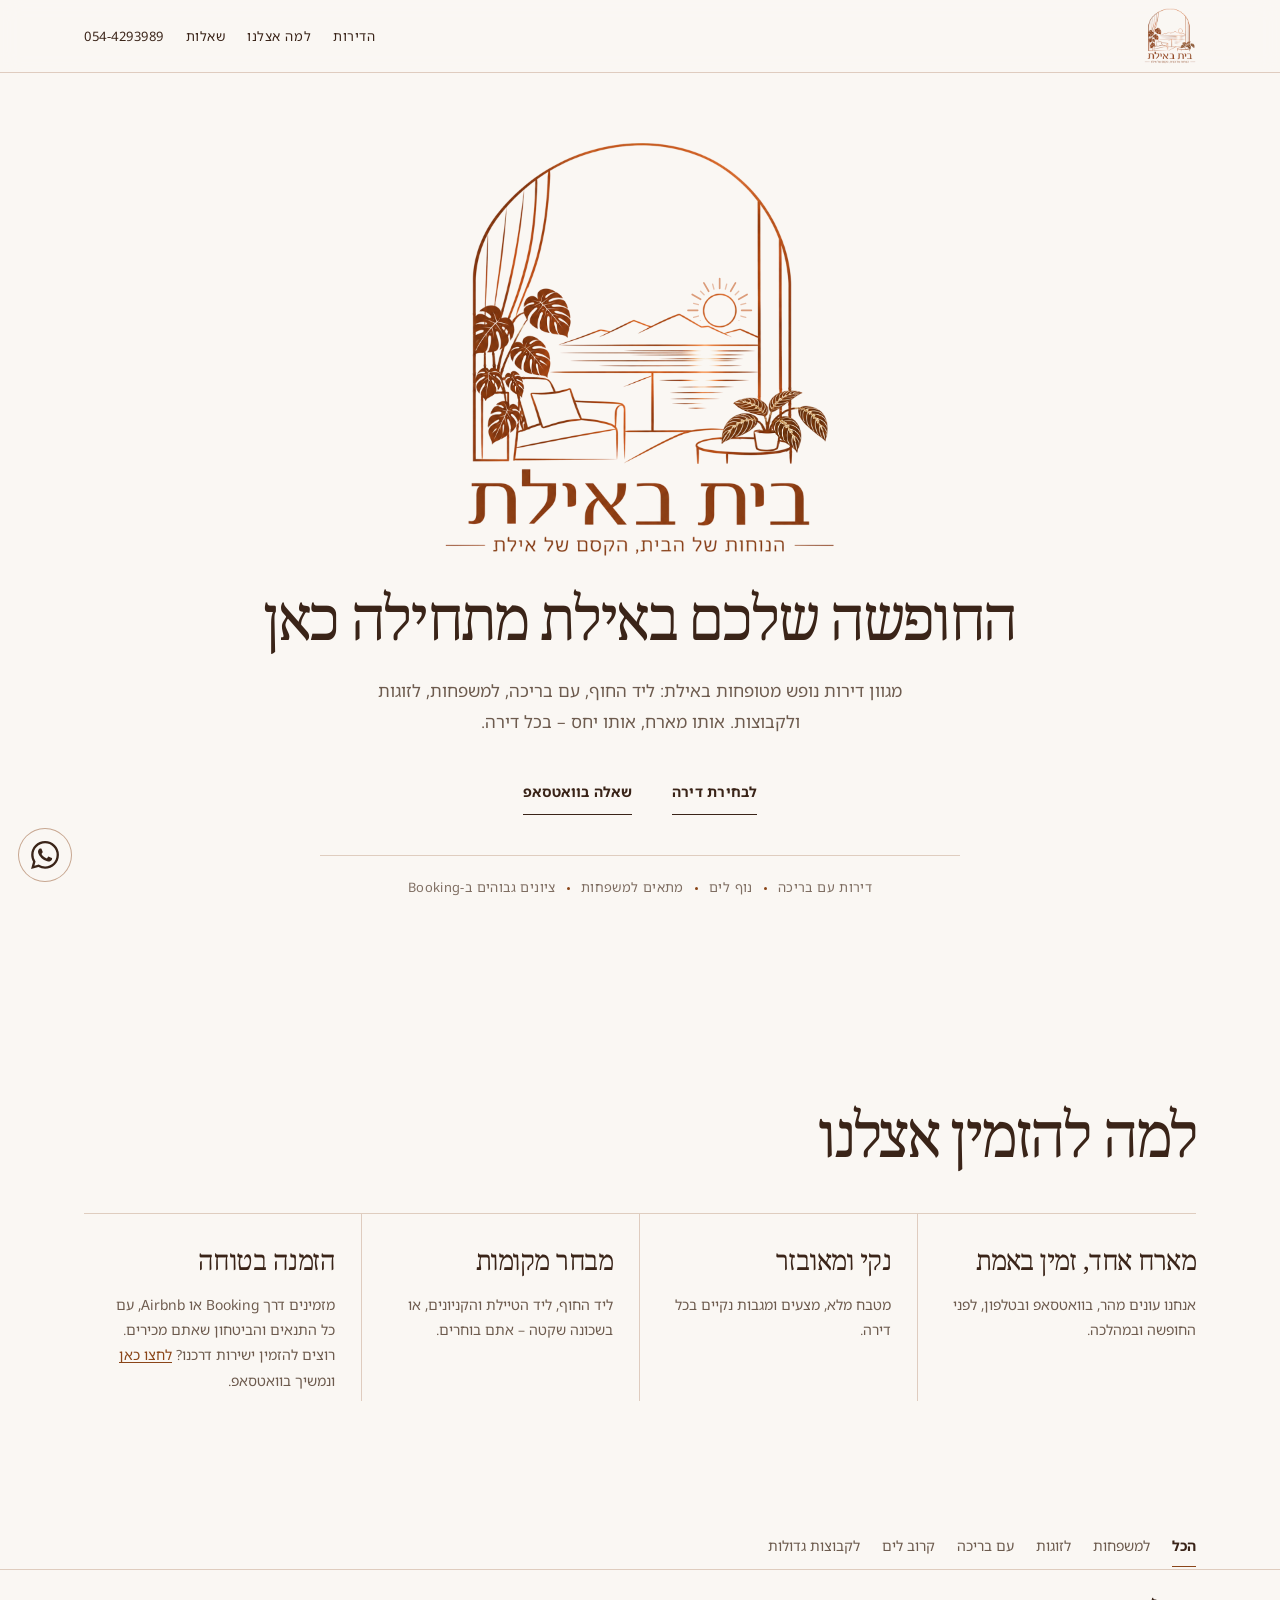
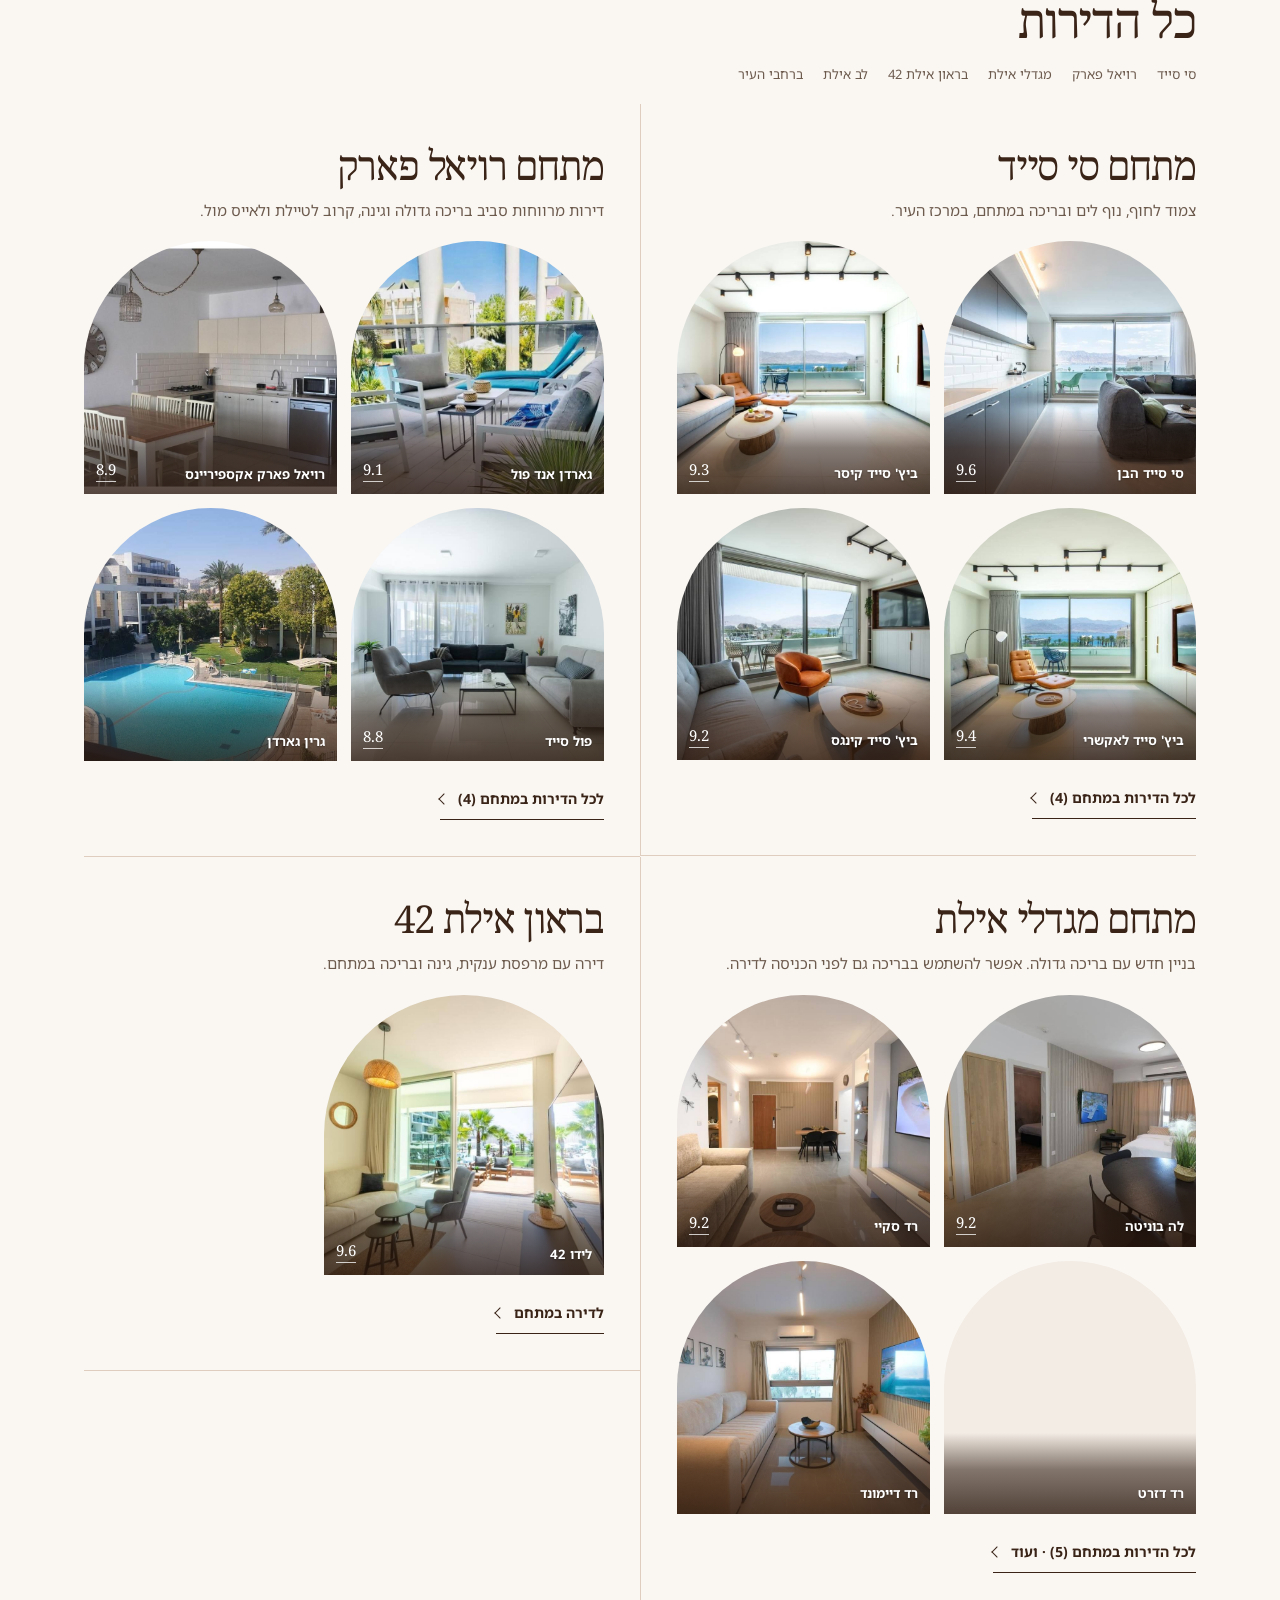
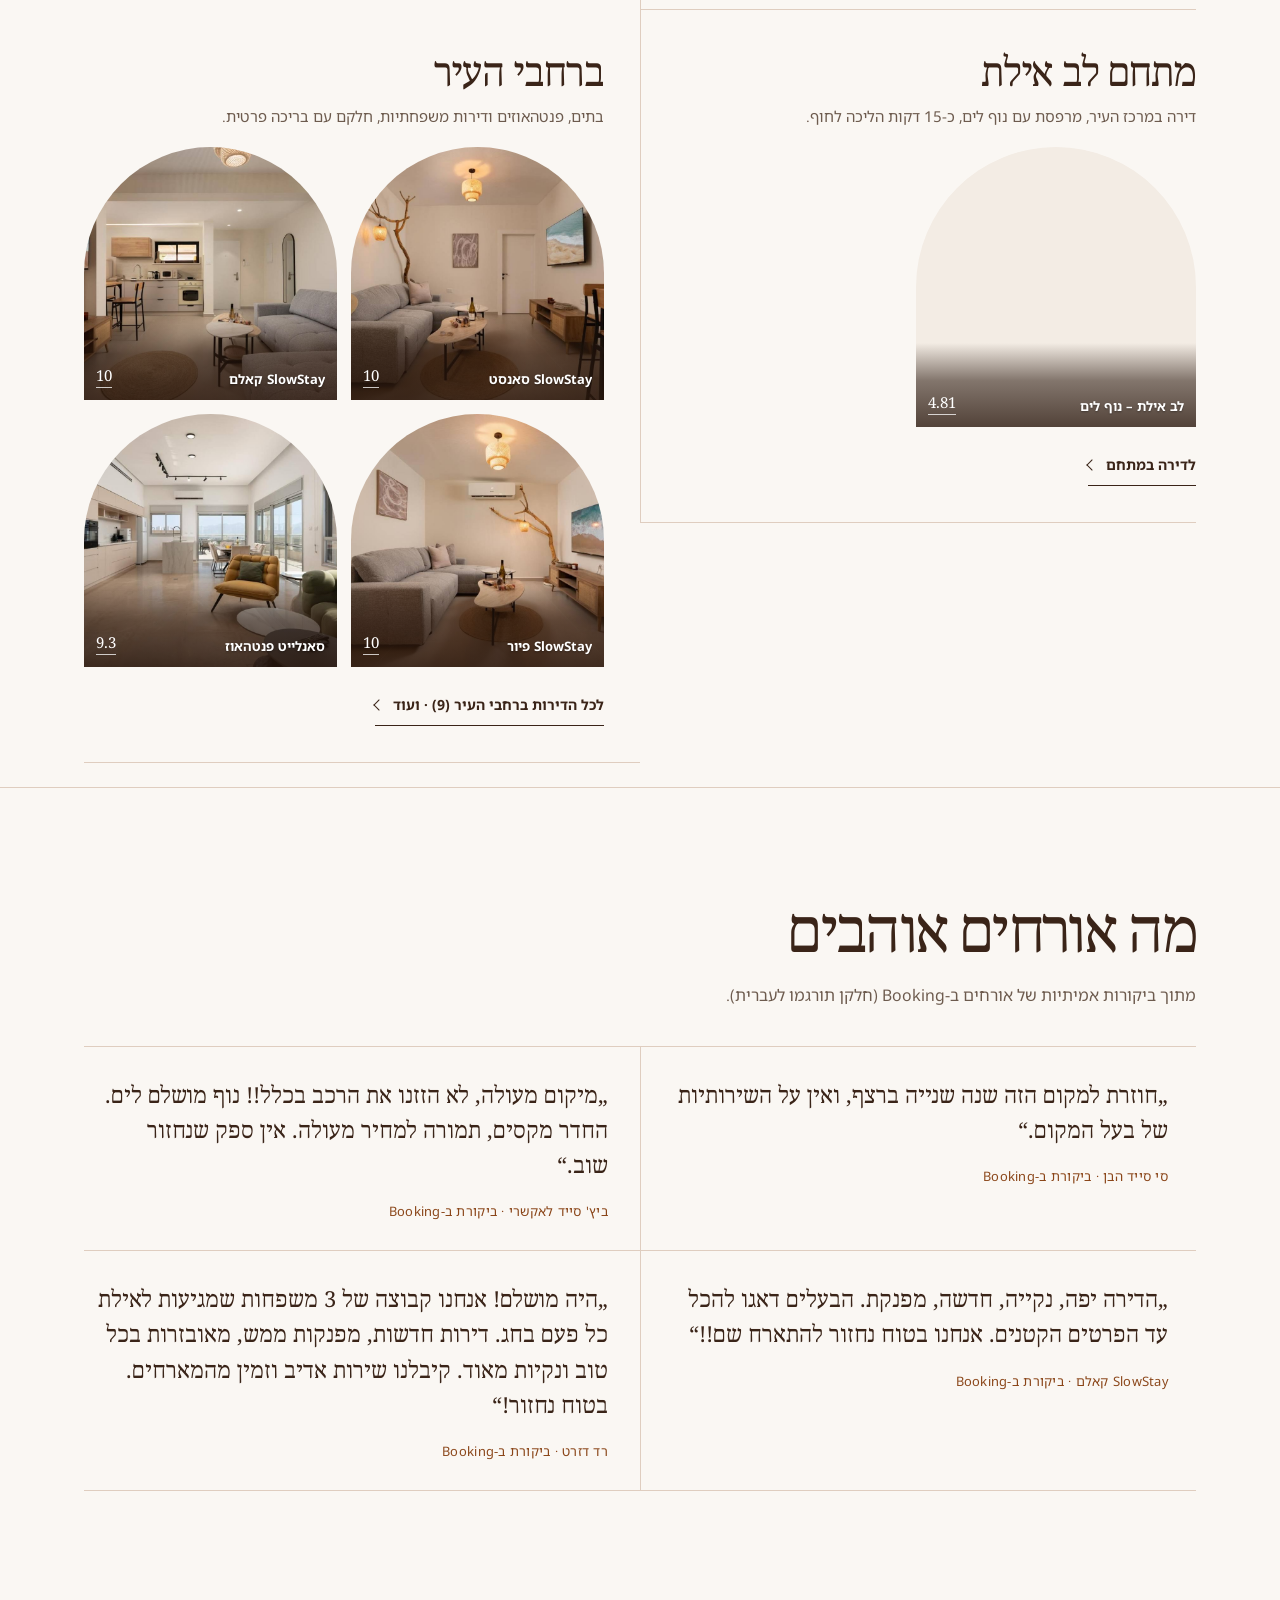
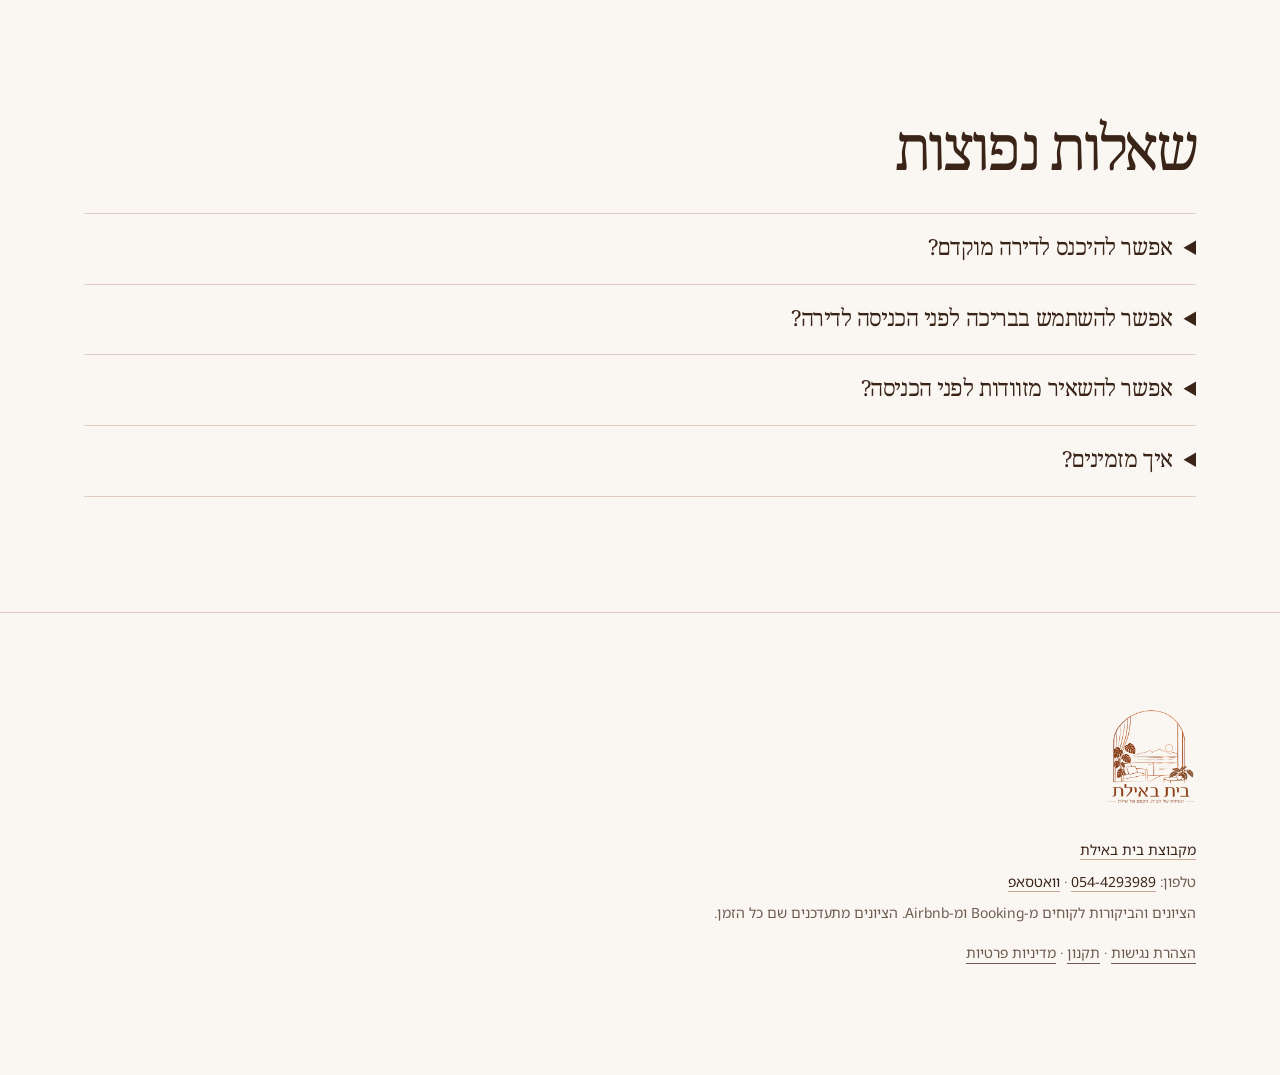
==== commit df9a04b3: "Guests: gentle independent sway of the logo leaves" ====
--- a/guests-preview/index.html
+++ b/guests-preview/index.html
@@ -314,6 +314,29 @@
 }
 </style>
 <!-- SUN-RAYS END -->
+<!-- LEAVES START: gentle independent sway of the logo leaves (remove this block, svg.logo-leaves, and restore logo.webp/logo.png in the hero picture to revert) -->
+<link rel="preload" as="image" href="img/leaf-m2.png?v=1">
+<style id="logo-leaves">
+.logo-leaves{position:absolute;inset:0;width:100%;height:100%;pointer-events:none;overflow:visible}
+.logo-leaves .leaf{transform-box:view-box}
+@media (prefers-reduced-motion: no-preference){
+.leaf-m1{transform-origin:157px 647px;--a:2.8deg;animation:leaf-sway-a 6.1s ease-in-out -1.98s infinite}
+.leaf-m2{transform-origin:311px 583px;--a:2.8deg;animation:leaf-sway-b 7.4s ease-in-out -1.12s infinite}
+.leaf-m3{transform-origin:268px 709px;--a:2.8deg;animation:leaf-sway-c 5.6s ease-in-out -3.65s infinite}
+.leaf-m4{transform-origin:136px 787px;--a:2.8deg;animation:leaf-sway-a 7.9s ease-in-out -0.57s infinite}
+.leaf-m5{transform-origin:237px 779px;--a:2.8deg;animation:leaf-sway-b 5.2s ease-in-out -2.79s infinite}
+.leaf-m6{transform-origin:163px 915px;--a:2.8deg;animation:leaf-sway-c 6.8s ease-in-out -2.49s infinite}
+.leaf-c1{transform-origin:936px 875px;--a:3.5deg;animation:leaf-sway-a 7.1s ease-in-out -0.41s infinite}
+.leaf-c2{transform-origin:951px 858px;--a:3.5deg;animation:leaf-sway-b 5.9s ease-in-out -2.99s infinite}
+.leaf-c3{transform-origin:982px 831px;--a:3.5deg;animation:leaf-sway-c 7.7s ease-in-out -0.29s infinite}
+.leaf-c4{transform-origin:965px 887px;--a:3.5deg;animation:leaf-sway-a 6.4s ease-in-out -2.78s infinite}
+.leaf-c5{transform-origin:1079px 839px;--a:3.5deg;animation:leaf-sway-b 5.4s ease-in-out -0.38s infinite}
+@keyframes leaf-sway-a{0%,100%{transform:rotate(calc(var(--a)*-.6)) translateX(-1px)}50%{transform:rotate(var(--a)) translateX(1.5px)}}
+@keyframes leaf-sway-b{0%,100%{transform:rotate(calc(var(--a)*.5)) translateX(.5px)}35%{transform:rotate(calc(var(--a)*-1)) translateX(-1.5px)}70%{transform:rotate(calc(var(--a)*.8)) translateX(1px)}}
+@keyframes leaf-sway-c{0%,100%{transform:rotate(0deg)}25%{transform:rotate(calc(var(--a)*.9)) translateX(1.5px)}60%{transform:rotate(calc(var(--a)*-.7)) translateX(-1px)}}
+}
+</style>
+<!-- LEAVES END -->
 </head>
 <body>
 <a class="skip-link" href="#main">דלג לתוכן הראשי</a>
@@ -321,7 +344,7 @@
 <nav><a class="hide" href="#apts">הדירות</a><a class="hide" href="#why">למה אצלנו</a><a class="hide" href="#faq">שאלות</a><a href="tel:0544293989">054-4293989</a></nav></div></header>
 <main id="main" tabindex="-1">
 <div class="hero" id="top"><div class="wrap">
-<span class="sun-wrap"><picture><source srcset="img/logo.webp?v=3" type="image/webp"><img class="hero-logo" src="img/logo.png?v=3" width="1200" height="1276" alt="בית באילת — הנוחות של הבית, הקסם של אילת"></picture><svg class="sun-rays" viewBox="0 0 1200 1276" aria-hidden="true" focusable="false"><defs><clipPath id="sun-sky"><rect x="700" y="380" width="252" height="171"/></clipPath></defs><g clip-path="url(#sun-sky)"><g class="sun-spin"><line class="ray ray-a" x1="905.0" y1="520.0" x2="934.0" y2="520.0"/><line class="ray ray-a" x1="896.2" y1="553.0" x2="921.3" y2="567.5"/><line class="ray ray-a" x1="872.0" y1="577.2" x2="886.5" y2="602.3"/><line class="ray ray-a" x1="839.0" y1="586.0" x2="839.0" y2="615.0"/><line class="ray ray-a" x1="806.0" y1="577.2" x2="791.5" y2="602.3"/><line class="ray ray-a" x1="781.8" y1="553.0" x2="756.7" y2="567.5"/><line class="ray ray-a" x1="773.0" y1="520.0" x2="744.0" y2="520.0"/><line class="ray ray-a" x1="781.8" y1="487.0" x2="756.7" y2="472.5"/><line class="ray ray-a" x1="806.0" y1="462.8" x2="791.5" y2="437.7"/><line class="ray ray-a" x1="839.0" y1="454.0" x2="839.0" y2="425.0"/><line class="ray ray-a" x1="872.0" y1="462.8" x2="886.5" y2="437.7"/><line class="ray ray-a" x1="896.2" y1="487.0" x2="921.3" y2="472.5"/><line class="ray ray-b" x1="902.8" y1="537.1" x2="917.2" y2="541.0"/><line class="ray ray-b" x1="885.7" y1="566.7" x2="896.3" y2="577.3"/><line class="ray ray-b" x1="856.1" y1="583.8" x2="860.0" y2="598.2"/><line class="ray ray-b" x1="821.9" y1="583.8" x2="818.0" y2="598.2"/><line class="ray ray-b" x1="792.3" y1="566.7" x2="781.7" y2="577.3"/><line class="ray ray-b" x1="775.2" y1="537.1" x2="760.8" y2="541.0"/><line class="ray ray-b" x1="775.2" y1="502.9" x2="760.8" y2="499.0"/><line class="ray ray-b" x1="792.3" y1="473.3" x2="781.7" y2="462.7"/><line class="ray ray-b" x1="821.9" y1="456.2" x2="818.0" y2="441.8"/><line class="ray ray-b" x1="856.1" y1="456.2" x2="860.0" y2="441.8"/><line class="ray ray-b" x1="885.7" y1="473.3" x2="896.3" y2="462.7"/><line class="ray ray-b" x1="902.8" y1="502.9" x2="917.2" y2="499.0"/></g></g></svg></span>
+<span class="sun-wrap"><picture><source srcset="img/logo-base.webp?v=1" type="image/webp"><img class="hero-logo" src="img/logo-base.png?v=1" width="1200" height="1276" alt="בית באילת — הנוחות של הבית, הקסם של אילת"></picture><svg class="logo-leaves" viewBox="0 0 1200 1276" aria-hidden="true" focusable="false"><g class="leaf leaf-m1"><image href="img/leaf-m1.png?v=1" x="96" y="498" width="130" height="160"/></g><g class="leaf leaf-m2"><image href="img/leaf-m2.png?v=1" x="243" y="452" width="151" height="150"/></g><g class="leaf leaf-m3"><image href="img/leaf-m3.png?v=1" x="199" y="594" width="135" height="132"/></g><g class="leaf leaf-m4"><image href="img/leaf-m4.png?v=1" x="96" y="682" width="103" height="112"/></g><g class="leaf leaf-m5"><image href="img/leaf-m5.png?v=1" x="190" y="699" width="65" height="87"/></g><g class="leaf leaf-m6"><image href="img/leaf-m6.png?v=1" x="141" y="757" width="130" height="166"/></g><g class="leaf leaf-c1"><image href="img/leaf-c1.png?v=1" x="840" y="827" width="118" height="94"/></g><g class="leaf leaf-c2"><image href="img/leaf-c2.png?v=1" x="877" y="776" width="112" height="85"/></g><g class="leaf leaf-c3"><image href="img/leaf-c3.png?v=1" x="981" y="751" width="103" height="84"/></g><g class="leaf leaf-c4"><image href="img/leaf-c4.png?v=1" x="955" y="819" width="131" height="131"/></g><g class="leaf leaf-c5"><image href="img/leaf-c5.png?v=1" x="1068" y="804" width="98" height="109"/></g></svg><svg class="sun-rays" viewBox="0 0 1200 1276" aria-hidden="true" focusable="false"><defs><clipPath id="sun-sky"><rect x="700" y="380" width="252" height="171"/></clipPath></defs><g clip-path="url(#sun-sky)"><g class="sun-spin"><line class="ray ray-a" x1="905.0" y1="520.0" x2="934.0" y2="520.0"/><line class="ray ray-a" x1="896.2" y1="553.0" x2="921.3" y2="567.5"/><line class="ray ray-a" x1="872.0" y1="577.2" x2="886.5" y2="602.3"/><line class="ray ray-a" x1="839.0" y1="586.0" x2="839.0" y2="615.0"/><line class="ray ray-a" x1="806.0" y1="577.2" x2="791.5" y2="602.3"/><line class="ray ray-a" x1="781.8" y1="553.0" x2="756.7" y2="567.5"/><line class="ray ray-a" x1="773.0" y1="520.0" x2="744.0" y2="520.0"/><line class="ray ray-a" x1="781.8" y1="487.0" x2="756.7" y2="472.5"/><line class="ray ray-a" x1="806.0" y1="462.8" x2="791.5" y2="437.7"/><line class="ray ray-a" x1="839.0" y1="454.0" x2="839.0" y2="425.0"/><line class="ray ray-a" x1="872.0" y1="462.8" x2="886.5" y2="437.7"/><line class="ray ray-a" x1="896.2" y1="487.0" x2="921.3" y2="472.5"/><line class="ray ray-b" x1="902.8" y1="537.1" x2="917.2" y2="541.0"/><line class="ray ray-b" x1="885.7" y1="566.7" x2="896.3" y2="577.3"/><line class="ray ray-b" x1="856.1" y1="583.8" x2="860.0" y2="598.2"/><line class="ray ray-b" x1="821.9" y1="583.8" x2="818.0" y2="598.2"/><line class="ray ray-b" x1="792.3" y1="566.7" x2="781.7" y2="577.3"/><line class="ray ray-b" x1="775.2" y1="537.1" x2="760.8" y2="541.0"/><line class="ray ray-b" x1="775.2" y1="502.9" x2="760.8" y2="499.0"/><line class="ray ray-b" x1="792.3" y1="473.3" x2="781.7" y2="462.7"/><line class="ray ray-b" x1="821.9" y1="456.2" x2="818.0" y2="441.8"/><line class="ray ray-b" x1="856.1" y1="456.2" x2="860.0" y2="441.8"/><line class="ray ray-b" x1="885.7" y1="473.3" x2="896.3" y2="462.7"/><line class="ray ray-b" x1="902.8" y1="502.9" x2="917.2" y2="499.0"/></g></g></svg></span>
 <h1>החופשה שלכם באילת מתחילה כאן</h1>
 <p class="lead">מגוון דירות נופש מטופחות באילת: ליד החוף, עם בריכה, למשפחות, לזוגות ולקבוצות. אותו מארח, אותו יחס – בכל דירה.</p>
 <p class="hero-links"><a class="textlink" href="#apts">לבחירת דירה</a><a class="textlink" href="https://wa.me/972544293989" target="_blank" rel="noopener">שאלה בוואטסאפ<span class="sr-only"> (נפתח בחלון חדש)</span></a></p>
